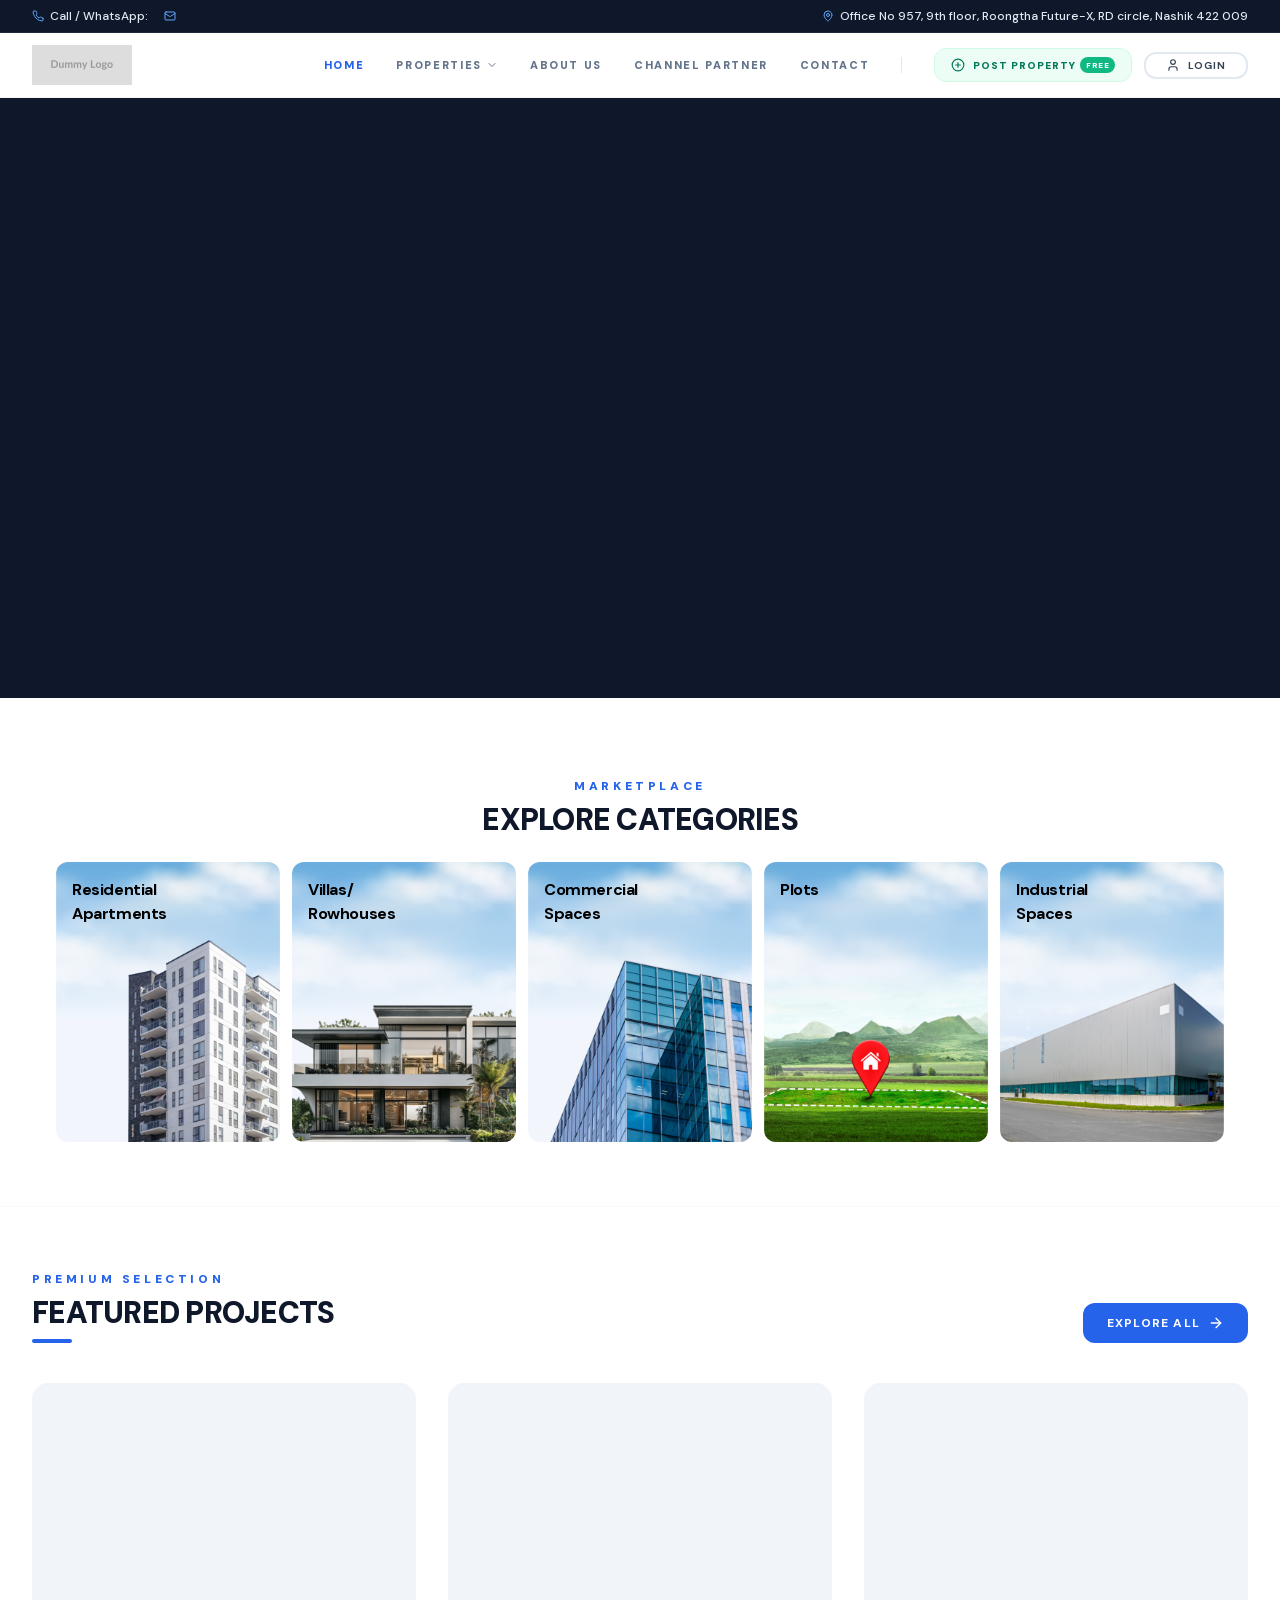
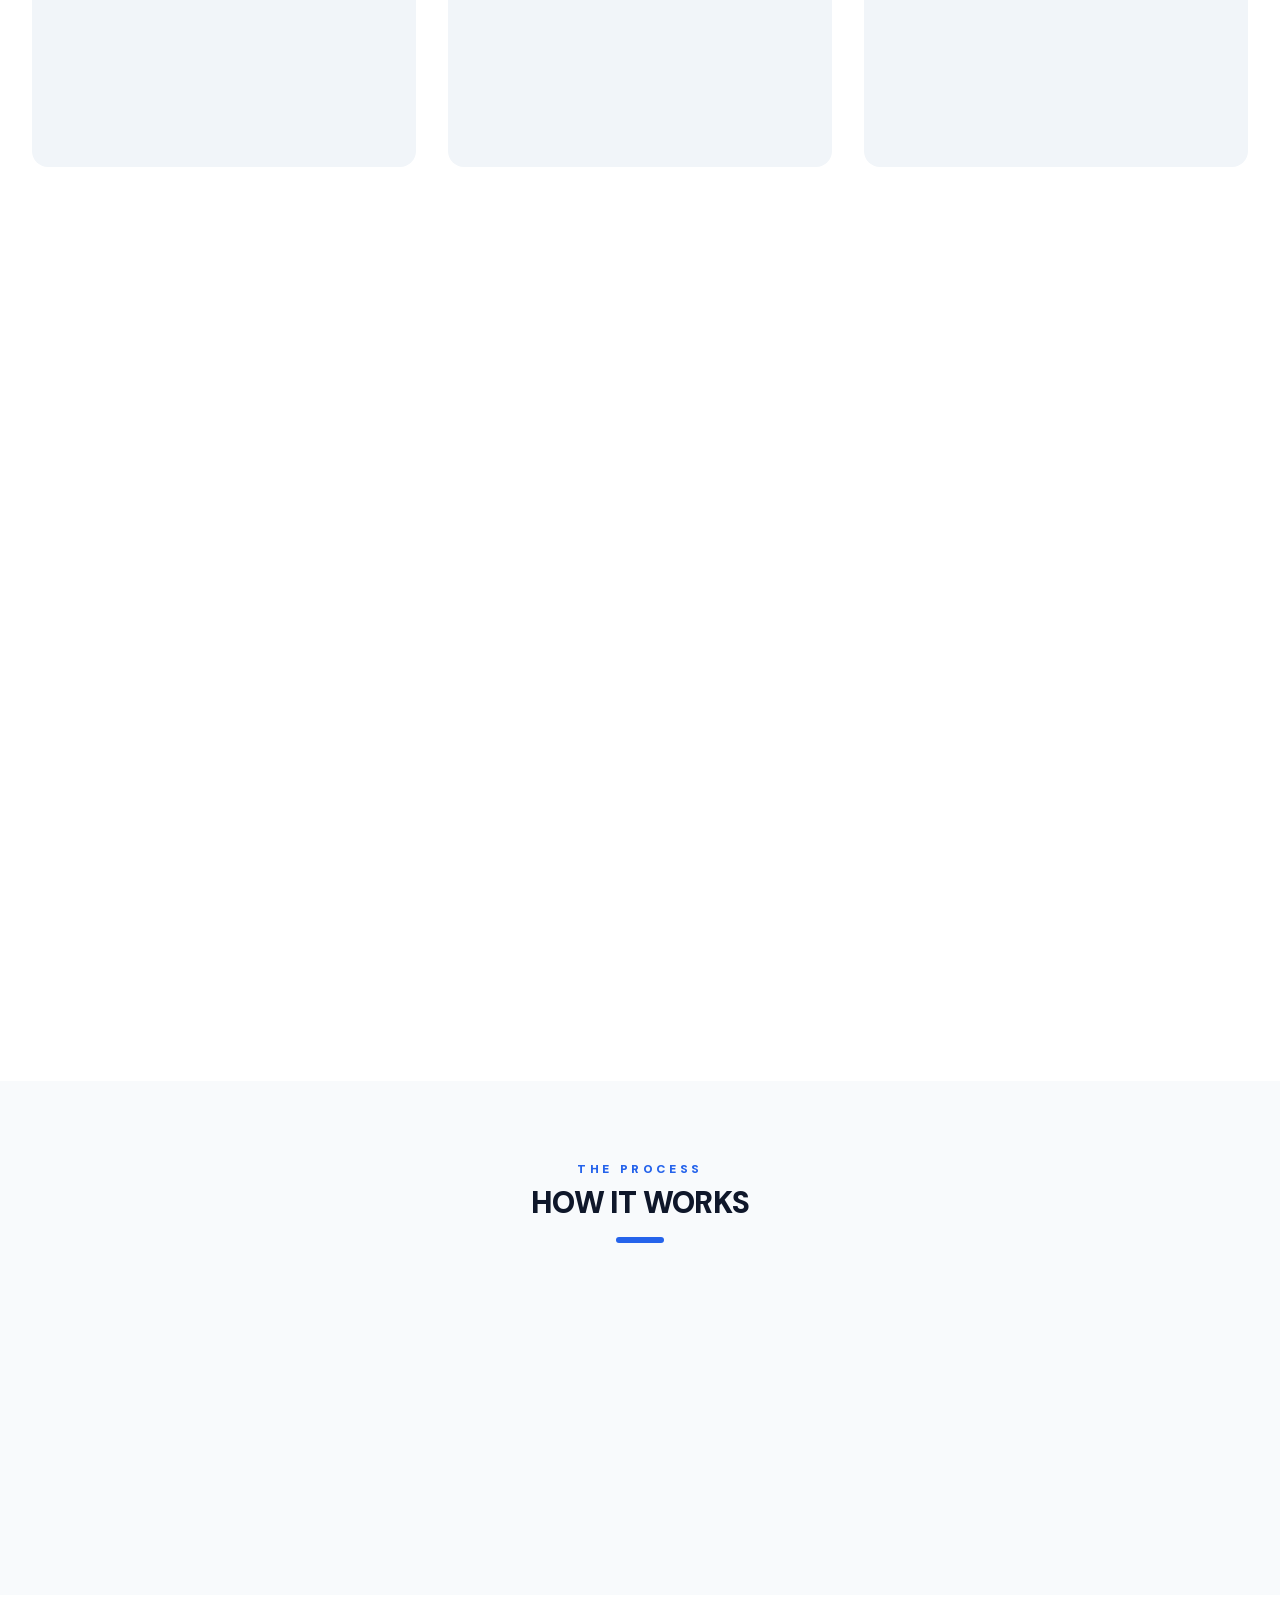
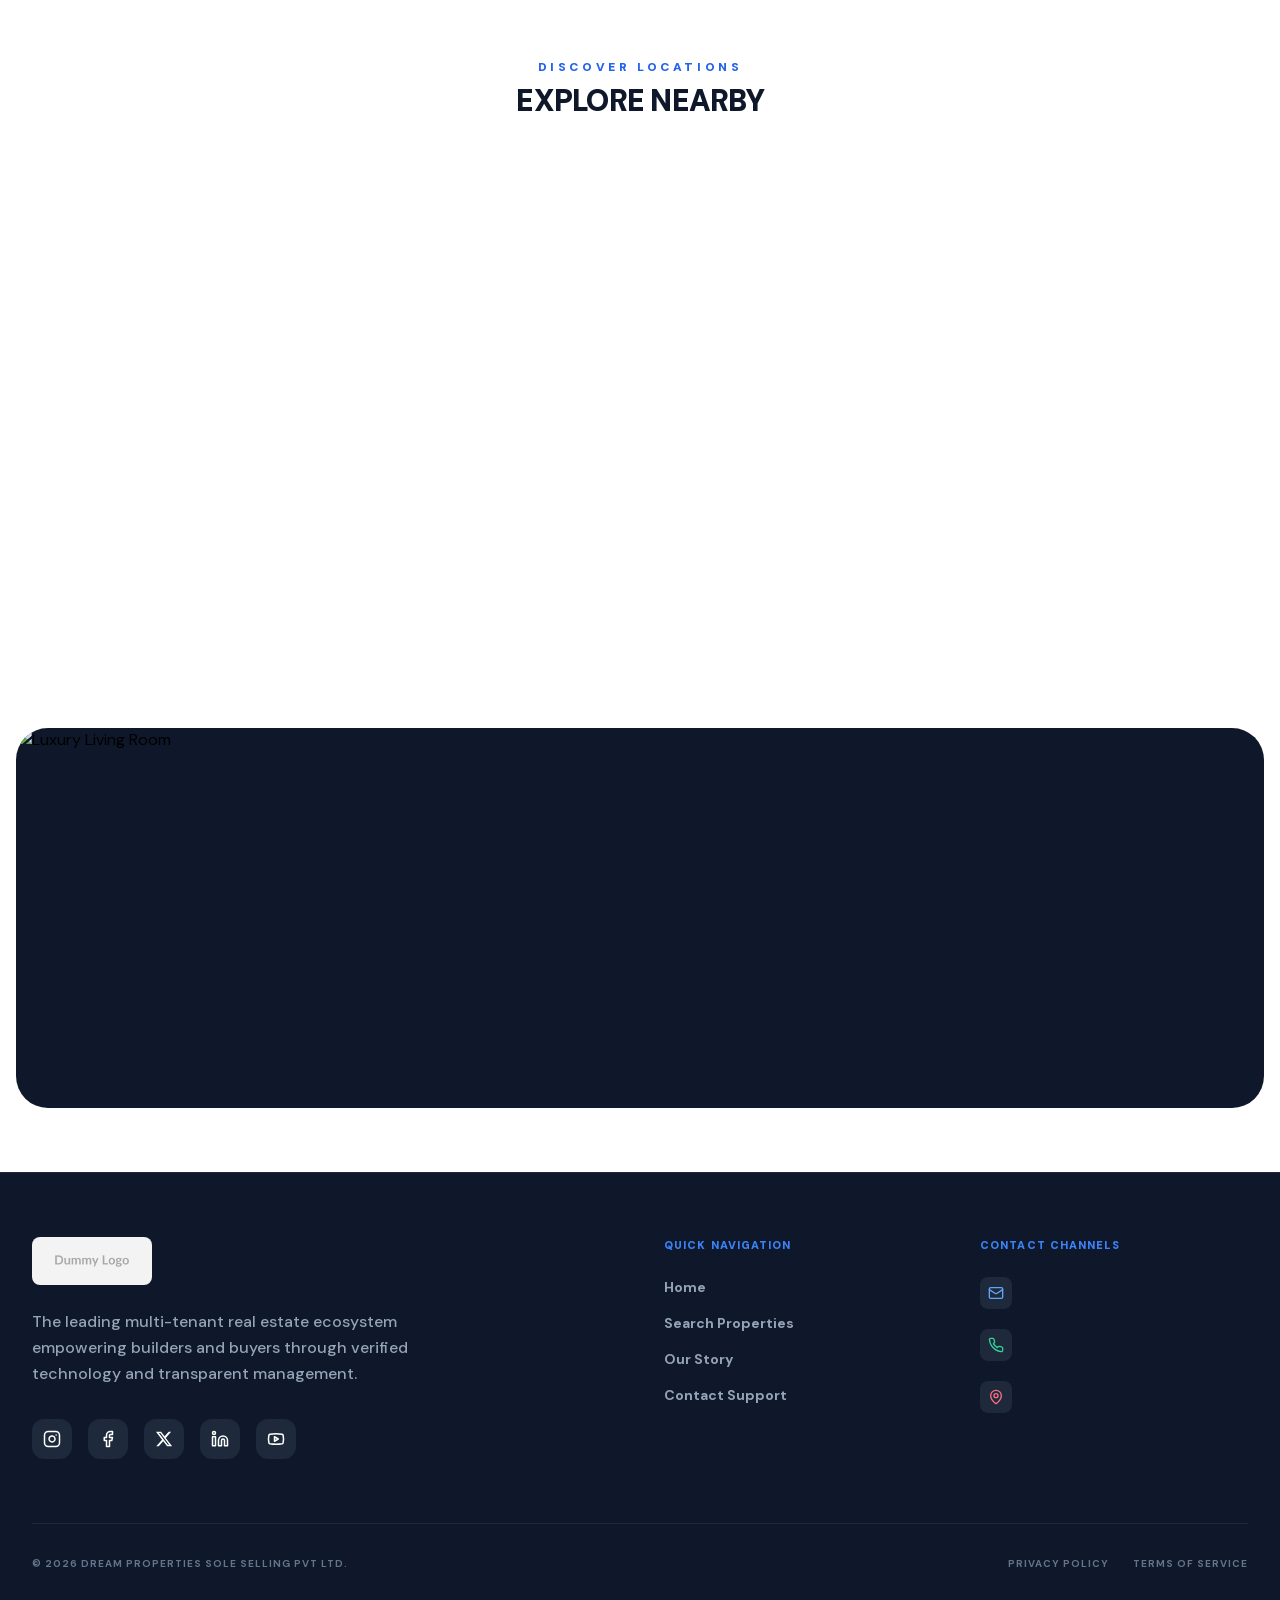
==== index.html @ 10f5254a "Remove logo and contact details" ====
<!DOCTYPE html><!--sRvN5_b6cmVcI7KVfNKY8--><html lang="en" class="dm_sans_58c9a089-module__5lJq1a__variable">
<!-- Mirrored from www.dreampropertiesnashik.com/ by HTTrack Website Copier/3.x [XR&CO'2014], Sun, 12 Jul 2026 17:24:05 GMT -->
<!-- Added by HTTrack --><meta http-equiv="content-type" content="text/html;charset=utf-8" /><!-- /Added by HTTrack -->
<head><meta charSet="utf-8"/><meta name="viewport" content="width=device-width, initial-scale=1"/><link rel="preload" href="_next/static/media/5c285b27cdda1fe8-s.p.a62025f2.woff2" as="font" crossorigin="" type="font/woff2"/><link rel="preload" as="image" href="assets/dp-logo.png"/><link rel="preload" as="image" href="_next/static/media/hero-1.ab53f532.png"/><link rel="preload" as="image" href="_next/static/media/mobile-hero1.33178359.png"/><link rel="preload" as="image" href="assets/categories/flats.png"/><link rel="preload" as="image" href="assets/categories/villa.png"/><link rel="preload" as="image" href="assets/categories/commercial.png"/><link rel="preload" as="image" href="assets/categories/plots.png"/><link rel="preload" as="image" href="assets/categories/industrial.png"/><link rel="preload" as="image" href="assets/home-page/about-2.png"/><link rel="preload" as="image" href="assets/home-page/about.png"/><link rel="stylesheet" href="_next/static/chunks/83d51f0e08433aba.css" data-precedence="next"/><link rel="preload" as="script" fetchPriority="low" href="_next/static/chunks/d59f830a2b8e768c.js"/><script src="_next/static/chunks/e02f1b4c875ee7c6.js" async=""></script><script src="_next/static/chunks/917d707b32a237c6.js" async=""></script><script src="_next/static/chunks/32450a79b68b193b.js" async=""></script><script src="_next/static/chunks/6744585811896b83.js" async=""></script><script src="_next/static/chunks/turbopack-79a39d065da34d19.js" async=""></script><script src="_next/static/chunks/f23bf147999ee238.js" async=""></script><script src="_next/static/chunks/ff1a16fafef87110.js" async=""></script><script src="_next/static/chunks/a2dfb6fc5208ab9b.js" async=""></script><script src="_next/static/chunks/9f7118e270176b46.js" async=""></script><script src="_next/static/chunks/d4b75ad9478baf95.js" async=""></script><script src="_next/static/chunks/aeee7aa87164bc9e.js" async=""></script><script src="_next/static/chunks/d9e7583b18259b65.js" async=""></script><script src="_next/static/chunks/48e2d02f82d4901f.js" async=""></script><script src="_next/static/chunks/47d3edec489e7e45.js" async=""></script><link rel="preload" as="image" href="assets/home-page/about-3.png"/><link rel="preload" as="image" href="assets/nearby/trimbak.png"/><link rel="preload" as="image" href="assets/nearby/sula.webp"/><link rel="preload" as="image" href="assets/nearby/panchvati.jpg"/><link rel="preload" as="image" href="assets/nearby/pandavleni.jpg"/><link rel="preload" as="image" href="assets/nearby/samptshrungi.png"/><link rel="preload" as="image" href="assets/nearby/someshwar.jpg"/><link rel="preload" as="image" href="assets/nearby/harihar.jpg"/><link rel="preload" as="image" href="assets/nearby/muktidham.jpg"/><link rel="preload" as="image" href="assets/nearby/bird.webp"/><link rel="preload" as="image" href="https://images.unsplash.com/photo-1600585154340-be6161a56a0c?auto=format&amp;fit=crop&amp;q=80&amp;w=1200"/><meta name="next-size-adjust" content=""/><title>Dream Properties - Nashik Premier Real Estate Hub</title><meta name="description" content="Nashik Premier Multi-Tenant Real Estate Hub connecting you with verified premium developments"/><link rel="manifest" href="manifest.json"/><link rel="icon" href="favicon.ico"/><link rel="icon" href="favicon-16x16.png" sizes="16x16" type="image/png"/><link rel="icon" href="favicon-32x32.png" sizes="32x32" type="image/png"/><link rel="apple-touch-icon" href="apple-touch-icon.png" sizes="180x180" type="image/png"/><script src="_next/static/chunks/a6dad97d9634a72d.js" noModule=""></script></head><body class="dm_sans_58c9a089-module__5lJq1a__className"><div hidden=""><!--$--><!--/$--></div><div class="flex flex-col min-h-screen pb-16 md:pb-0"><div class="hidden md:block bg-slate-900 text-slate-200 py-2 border-b border-slate-800 relative z-[40]"><div class="max-w-7xl mx-auto px-4 sm:px-6 lg:px-8 flex flex-col md:flex-row justify-between items-center gap-2 text-[10px] sm:text-xs font-medium"><div class="flex items-center gap-4"><a href="tel:+919881159245" class="flex items-center gap-1.5 hover:text-white transition-colors"><svg xmlns="http://www.w3.org/2000/svg" width="12" height="12" viewBox="0 0 24 24" fill="none" stroke="currentColor" stroke-width="2" stroke-linecap="round" stroke-linejoin="round" class="lucide lucide-phone text-blue-400"><path d="M22 16.92v3a2 2 0 0 1-2.18 2 19.79 19.79 0 0 1-8.63-3.07 19.5 19.5 0 0 1-6-6 19.79 19.79 0 0 1-3.07-8.67A2 2 0 0 1 4.11 2h3a2 2 0 0 1 2 1.72 12.84 12.84 0 0 0 .7 2.81 2 2 0 0 1-.45 2.11L8.09 9.91a16 16 0 0 0 6 6l1.27-1.27a2 2 0 0 1 2.11-.45 12.84 12.84 0 0 0 2.81.7A2 2 0 0 1 22 16.92z"></path></svg><span>Call / WhatsApp: </span></a><a href="mailto:" class="flex items-center gap-1.5 hover:text-white transition-colors"><svg xmlns="http://www.w3.org/2000/svg" width="12" height="12" viewBox="0 0 24 24" fill="none" stroke="currentColor" stroke-width="2" stroke-linecap="round" stroke-linejoin="round" class="lucide lucide-mail text-blue-400"><rect width="20" height="16" x="2" y="4" rx="2"></rect><path d="m22 7-8.97 5.7a1.94 1.94 0 0 1-2.06 0L2 7"></path></svg><span class="hidden sm:inline"></span></a></div><div class="flex items-center gap-1.5 text-center md:text-right"><svg xmlns="http://www.w3.org/2000/svg" width="12" height="12" viewBox="0 0 24 24" fill="none" stroke="currentColor" stroke-width="2" stroke-linecap="round" stroke-linejoin="round" class="lucide lucide-map-pin text-blue-400 shrink-0"><path d="M20 10c0 4.993-5.539 10.193-7.399 11.799a1 1 0 0 1-1.202 0C9.539 20.193 4 14.993 4 10a8 8 0 0 1 16 0"></path><circle cx="12" cy="10" r="3"></circle></svg><span class="line-clamp-1 md:line-clamp-none">Office No 957, 9th floor, Roongtha Future-X, RD circle, Nashik 422 009</span></div></div></div><nav class="bg-white border-b border-gray-100 sticky top-0 transition-all duration-300 z-[50] backdrop-blur-md bg-white/95"><div class="max-w-7xl mx-auto px-4 sm:px-6 lg:px-8"><div class="flex justify-between items-center h-16"><a class="flex items-center" href="index.html"><img src="assets/dp-logo.png" alt="Dream Properties Logo" class="h-10 w-auto object-contain"/></a><div class="hidden md:flex items-center space-x-8"><a class="text-[11px] font-black uppercase tracking-[0.15em] transition-colors text-blue-600" href="index.html">Home</a><div class="relative"><button class="flex items-center gap-1 text-[11px] font-black uppercase tracking-[0.15em] transition-colors text-slate-500 hover:text-blue-600">Properties<svg xmlns="http://www.w3.org/2000/svg" width="12" height="12" viewBox="0 0 24 24" fill="none" stroke="currentColor" stroke-width="2" stroke-linecap="round" stroke-linejoin="round" class="lucide lucide-chevron-down transition-transform duration-200"><path d="m6 9 6 6 6-6"></path></svg></button></div><a class="text-[11px] font-black uppercase tracking-[0.15em] transition-colors text-slate-500 hover:text-blue-600" href="about.html">About Us</a><a class="text-[11px] font-black uppercase tracking-[0.15em] transition-colors text-slate-500 hover:text-blue-600" href="partner-register.html">Channel Partner</a><a class="text-[11px] font-black uppercase tracking-[0.15em] transition-colors text-slate-500 hover:text-blue-600" href="contact.html">Contact</a><div class="h-4 w-px bg-gray-200"></div><div class="flex items-center gap-3"><a class="flex items-center gap-2 px-4 py-2 text-[10px] font-black uppercase tracking-widest text-emerald-700 bg-emerald-50 border border-emerald-100 rounded-xl hover:bg-emerald-100 hover:border-emerald-200 hover:text-emerald-800 transition-all" href="login.html"><svg xmlns="http://www.w3.org/2000/svg" width="14" height="14" viewBox="0 0 24 24" fill="none" stroke="currentColor" stroke-width="2" stroke-linecap="round" stroke-linejoin="round" class="lucide lucide-circle-plus"><circle cx="12" cy="12" r="10"></circle><path d="M8 12h8"></path><path d="M12 8v8"></path></svg><span class="flex items-center gap-1">Post Property<span class="relative overflow-hidden bg-emerald-500 text-white text-[8px] font-black px-1.5 py-0.5 rounded-full uppercase tracking-wider">FREE<span class="absolute inset-0 -translate-x-full animate-[shimmer_2s_infinite] bg-gradient-to-r from-transparent via-white/40 to-transparent"></span></span></span></a><button class="inline-flex items-center justify-center rounded-xl font-bold transition-all focus:outline-none disabled:opacity-50 disabled:cursor-not-allowed uppercase tracking-widest text-[10px] border-2 border-slate-200 bg-transparent hover:border-blue-600 hover:text-blue-600 text-slate-700 px-3 py-1 font-black text-[10px] uppercase tracking-widest px-5 border-slate-200 hover:border-blue-600 hover:text-blue-600 flex items-center gap-2 rounded-xl"><svg xmlns="http://www.w3.org/2000/svg" width="14" height="14" viewBox="0 0 24 24" fill="none" stroke="currentColor" stroke-width="2" stroke-linecap="round" stroke-linejoin="round" class="lucide lucide-user"><path d="M19 21v-2a4 4 0 0 0-4-4H9a4 4 0 0 0-4 4v2"></path><circle cx="12" cy="7" r="4"></circle></svg>Login</button></div></div><button class="md:hidden p-1.5 text-gray-900 hover:bg-gray-50 rounded-lg transition-all" aria-label="Toggle Menu"><svg xmlns="http://www.w3.org/2000/svg" width="24" height="24" viewBox="0 0 24 24" fill="none" stroke="currentColor" stroke-width="2" stroke-linecap="round" stroke-linejoin="round" class="lucide lucide-menu"><line x1="4" x2="20" y1="12" y2="12"></line><line x1="4" x2="20" y1="6" y2="6"></line><line x1="4" x2="20" y1="18" y2="18"></line></svg></button></div></div></nav><main class="flex-1"><div class="flex flex-col min-h-screen"><section class="relative flex flex-col md:block mb-0 md:mb-8 md:h-[600px]"><div class="relative w-full h-[60vh] md:absolute md:inset-0 md:h-full z-0 bg-slate-900 overflow-hidden"><div class="hidden md:block w-full h-full"><img src="_next/static/media/hero-1.ab53f532.png" class="absolute inset-0 w-full h-full object-cover" alt="Luxury Real Estate Background" style="opacity:0"/></div><div class="block md:hidden w-full h-full"><img src="_next/static/media/mobile-hero1.33178359.png" class="absolute inset-0 w-full h-full object-cover" alt="Luxury Real Estate Background" style="opacity:0"/></div></div><div class="relative z-10 w-full mt-4 md:mt-0 md:absolute md:bottom-0 md:translate-y-12"><div class="relative z-20 px-4 mt-0 md:-mt-20 pb-0 md:pb-16"><div class="max-w-5xl mx-auto" style="opacity:0;transform:translateY(30px)"><div class="bg-white rounded-2xl md:rounded-3xl shadow-none md:shadow-xl md:shadow-slate-900/10 border border-slate-200/70 relative"><div class="relative flex items-center justify-between border-b border-slate-100 overflow-hidden rounded-t-2xl md:rounded-t-3xl"><div class="flex items-center overflow-x-auto no-scrollbar"><button class="relative px-5 md:px-8 py-2.5 md:py-3 text-[9px] md:text-[11px] font-bold uppercase tracking-wide transition-all whitespace-nowrap text-blue-600"><span class="relative z-10">Buy</span><div class="absolute bottom-0 left-0 right-0 h-0.5 bg-gradient-to-r from-blue-500 via-blue-600 to-blue-500"></div><div class="absolute inset-0 bg-blue-50/40"></div></button><button class="relative px-5 md:px-8 py-2.5 md:py-3 text-[9px] md:text-[11px] font-bold uppercase tracking-wide transition-all whitespace-nowrap text-slate-500 hover:text-slate-900"><span class="relative z-10">Rent</span></button><button class="relative px-5 md:px-8 py-2.5 md:py-3 text-[9px] md:text-[11px] font-bold uppercase tracking-wide transition-all whitespace-nowrap text-slate-500 hover:text-slate-900"><span class="relative z-10">Lease</span></button></div><a class="hidden md:flex items-center gap-2 px-4 py-3 text-[10px] font-bold uppercase tracking-wide text-slate-700 hover:text-emerald-600 transition-all border-l border-slate-100 group relative z-10" href="login.html"><svg xmlns="http://www.w3.org/2000/svg" width="14" height="14" viewBox="0 0 24 24" fill="none" stroke="currentColor" stroke-width="2" stroke-linecap="round" stroke-linejoin="round" class="lucide lucide-circle-plus group-hover:rotate-90 transition-transform duration-300"><circle cx="12" cy="12" r="10"></circle><path d="M8 12h8"></path><path d="M12 8v8"></path></svg><span>Post Property</span><span class="relative overflow-hidden bg-gradient-to-r from-emerald-500 to-emerald-600 text-white text-[8px] font-bold px-2 py-0.5 rounded-full uppercase tracking-wide shadow-sm">FREE<span class="absolute inset-0 -translate-x-full animate-[shimmer_2s_infinite] bg-gradient-to-r from-transparent via-white/40 to-transparent"></span></span></a></div><div class="relative p-4 md:p-5"><div class="flex flex-col md:flex-row gap-3 items-stretch md:items-center"><div class="flex gap-2 md:hidden"><div class="w-[120px] relative z-[9999]"><div class="flex flex-col gap-1 w-full "><div class="relative"><button type="button" class="w-full flex items-center justify-between bg-white border rounded-xl font-bold text-slate-700 focus:outline-none transition-all px-3 py-1 text-[9px] border-slate-200"><div class="flex items-center overflow-hidden"><span class="truncate">All Residential</span></div><svg xmlns="http://www.w3.org/2000/svg" width="10" height="10" viewBox="0 0 24 24" fill="none" stroke="currentColor" stroke-width="2" stroke-linecap="round" stroke-linejoin="round" class="lucide lucide-chevron-down ml-2 text-slate-400 transition-transform flex-shrink-0"><path d="m6 9 6 6 6-6"></path></svg></button></div></div></div><div class="flex-1 relative"><div class="flex flex-col gap-1 w-full"><div class="relative"><div class="absolute left-3 top-1/2 -translate-y-1/2 text-slate-400 pointer-events-none "><svg xmlns="http://www.w3.org/2000/svg" width="14" height="14" viewBox="0 0 24 24" fill="none" stroke="currentColor" stroke-width="2" stroke-linecap="round" stroke-linejoin="round" class="lucide lucide-search"><circle cx="11" cy="11" r="8"></circle><path d="m21 21-4.3-4.3"></path></svg></div><input class="rounded-xl border bg-white transition-all focus:border-blue-500 outline-none disabled:bg-slate-50 font-medium w-full px-3.5 py-2 text-[13px] pl-10  border-slate-200 py-1 text-[9px]" placeholder="Search..." value=""/></div></div></div></div><div class="hidden md:flex md:w-[180px] relative z-[9999]"><div class="flex flex-col gap-1 w-full "><div class="relative"><button type="button" class="w-full flex items-center justify-between bg-white border rounded-xl font-bold text-slate-700 focus:outline-none transition-all px-3.5 py-2 text-[13px] border-slate-200"><div class="flex items-center overflow-hidden"><span class="truncate">All Residential</span></div><svg xmlns="http://www.w3.org/2000/svg" width="14" height="14" viewBox="0 0 24 24" fill="none" stroke="currentColor" stroke-width="2" stroke-linecap="round" stroke-linejoin="round" class="lucide lucide-chevron-down ml-2 text-slate-400 transition-transform flex-shrink-0"><path d="m6 9 6 6 6-6"></path></svg></button></div></div></div><div class="hidden md:flex flex-1 relative"><div class="flex flex-col gap-1 w-full"><div class="relative"><div class="absolute left-3 top-1/2 -translate-y-1/2 text-slate-400 pointer-events-none "><svg xmlns="http://www.w3.org/2000/svg" width="16" height="16" viewBox="0 0 24 24" fill="none" stroke="currentColor" stroke-width="2" stroke-linecap="round" stroke-linejoin="round" class="lucide lucide-search"><circle cx="11" cy="11" r="8"></circle><path d="m21 21-4.3-4.3"></path></svg></div><input class="rounded-xl border bg-white transition-all focus:border-blue-500 outline-none disabled:bg-slate-50 font-medium w-full px-3.5 py-2 text-[13px] pl-10  border-slate-200 " placeholder="Search &quot;Flats in Nashik Road&quot;" value=""/></div></div></div><button class="inline-flex items-center justify-center rounded-xl font-bold transition-all focus:outline-none disabled:opacity-50 disabled:cursor-not-allowed uppercase tracking-widest text-[10px] bg-blue-600 text-white hover:bg-blue-700 px-6 py-2.5 text-[10px] hidden md:flex md:w-auto">Search</button></div><div class="flex md:hidden gap-2 mt-3"><button class="inline-flex items-center justify-center rounded-xl font-bold transition-all focus:outline-none disabled:opacity-50 disabled:cursor-not-allowed uppercase tracking-widest text-[10px] bg-blue-600 text-white hover:bg-blue-700 px-4 py-2 flex-1 text-[10px]">Search</button><a class="flex flex-1 items-center justify-center gap-1.5 px-3 py-2 text-[9px] font-bold uppercase tracking-wide text-slate-700 hover:text-emerald-600 transition-all border border-slate-200 rounded-lg group bg-white shadow-sm whitespace-nowrap" href="login.html"><svg xmlns="http://www.w3.org/2000/svg" width="14" height="14" viewBox="0 0 24 24" fill="none" stroke="currentColor" stroke-width="2" stroke-linecap="round" stroke-linejoin="round" class="lucide lucide-circle-plus group-hover:rotate-90 transition-transform duration-300"><circle cx="12" cy="12" r="10"></circle><path d="M8 12h8"></path><path d="M12 8v8"></path></svg><span>Post</span><span class="relative overflow-hidden bg-gradient-to-r from-emerald-500 to-emerald-600 text-white text-[8px] font-bold px-2 py-0.5 rounded-full uppercase tracking-wide shadow-sm">FREE<span class="absolute inset-0 -translate-x-full animate-[shimmer_2s_infinite] bg-gradient-to-r from-transparent via-white/40 to-transparent"></span></span></a></div></div></div></div></div></div></section><section class="pt-4 pb-8 md:py-12 bg-white overflow-hidden relative border-b border-slate-50"><div class="max-w-7xl mx-auto px-4 md:px-8 mb-6 text-center"><span class="text-blue-600 font-black text-[10px] md:text-xs uppercase tracking-[0.3em] mb-2 block">Marketplace</span><h2 class="text-2xl md:text-3xl font-black text-slate-900 tracking-tight leading-tight uppercase">Explore Categories</h2></div><div class="relative max-w-7xl mx-auto px-6 md:px-14"><div class="flex gap-3 overflow-x-auto whitespace-nowrap scroll-smooth snap-x snap-mandatory pb-4" style="scrollbar-width:none;-ms-overflow-style:none"><div class="relative flex-shrink-0 w-[calc((100%-16px)/3)] md:w-[calc((100%-48px)/5)] aspect-[4/5] rounded-xl overflow-hidden cursor-pointer group snap-start"><img src="assets/categories/flats.png" alt="Residential
Apartments" class="absolute inset-0 w-full h-full object-cover transition-transform duration-700 group-hover:scale-105"/><div class="absolute inset-0 p-3 md:p-4 flex items-start justify-start"><h3 class="text-black font-bold text-xs md:text-base tracking-tight capitalize leading-none whitespace-pre-line">Residential
Apartments</h3></div></div><div class="relative flex-shrink-0 w-[calc((100%-16px)/3)] md:w-[calc((100%-48px)/5)] aspect-[4/5] rounded-xl overflow-hidden cursor-pointer group snap-start"><img src="assets/categories/villa.png" alt="Villas/
Rowhouses" class="absolute inset-0 w-full h-full object-cover transition-transform duration-700 group-hover:scale-105"/><div class="absolute inset-0 p-3 md:p-4 flex items-start justify-start"><h3 class="text-black font-bold text-xs md:text-base tracking-tight capitalize leading-none whitespace-pre-line">Villas/
Rowhouses</h3></div></div><div class="relative flex-shrink-0 w-[calc((100%-16px)/3)] md:w-[calc((100%-48px)/5)] aspect-[4/5] rounded-xl overflow-hidden cursor-pointer group snap-start"><img src="assets/categories/commercial.png" alt="Commercial
Spaces" class="absolute inset-0 w-full h-full object-cover transition-transform duration-700 group-hover:scale-105"/><div class="absolute inset-0 p-3 md:p-4 flex items-start justify-start"><h3 class="text-black font-bold text-xs md:text-base tracking-tight capitalize leading-none whitespace-pre-line">Commercial
Spaces</h3></div></div><div class="relative flex-shrink-0 w-[calc((100%-16px)/3)] md:w-[calc((100%-48px)/5)] aspect-[4/5] rounded-xl overflow-hidden cursor-pointer group snap-start"><img src="assets/categories/plots.png" alt="Plots" class="absolute inset-0 w-full h-full object-cover transition-transform duration-700 group-hover:scale-105"/><div class="absolute inset-0 p-3 md:p-4 flex items-start justify-start"><h3 class="text-black font-bold text-xs md:text-base tracking-tight capitalize leading-none whitespace-pre-line">Plots</h3></div></div><div class="relative flex-shrink-0 w-[calc((100%-16px)/3)] md:w-[calc((100%-48px)/5)] aspect-[4/5] rounded-xl overflow-hidden cursor-pointer group snap-start"><img src="assets/categories/industrial.png" alt="Industrial
Spaces" class="absolute inset-0 w-full h-full object-cover transition-transform duration-700 group-hover:scale-105"/><div class="absolute inset-0 p-3 md:p-4 flex items-start justify-start"><h3 class="text-black font-bold text-xs md:text-base tracking-tight capitalize leading-none whitespace-pre-line">Industrial
Spaces</h3></div></div></div></div></section><div class="bg-slate-50"><section class="py-16 bg-white px-4 md:px-8"><div class="max-w-7xl mx-auto"><div class="flex flex-row justify-between items-center md:items-end mb-10 gap-4"><div><span class="text-blue-600 font-black text-[10px] md:text-xs uppercase tracking-[0.3em] mb-2 block">Premium Selection</span><h2 class="text-xl md:text-3xl font-black text-slate-900 tracking-tight leading-tight uppercase">Featured Projects</h2><div class="w-10 h-1 bg-blue-600 mt-2 rounded-full"></div></div><button class="inline-flex items-center justify-center rounded-xl font-bold transition-all focus:outline-none disabled:opacity-50 disabled:cursor-not-allowed uppercase tracking-widest text-[10px] bg-blue-600 text-white hover:bg-blue-700 px-4 py-2 group flex items-center gap-1 md:gap-2 px-3 py-2 md:px-6 md:py-3 rounded-xl font-bold text-[10px] md:text-xs shadow-none transition-all duration-300 shrink-0">Explore All<svg xmlns="http://www.w3.org/2000/svg" width="14" height="14" viewBox="0 0 24 24" fill="none" stroke="currentColor" stroke-width="2" stroke-linecap="round" stroke-linejoin="round" class="lucide lucide-arrow-right md:w-4 md:h-4 group-hover:translate-x-1 transition-transform"><path d="M5 12h14"></path><path d="m12 5 7 7-7 7"></path></svg></button></div><div class="grid grid-cols-1 md:grid-cols-2 lg:grid-cols-3 gap-6 md:gap-8"><div class="h-96 bg-slate-100 rounded-2xl animate-pulse"></div><div class="h-96 bg-slate-100 rounded-2xl animate-pulse"></div><div class="h-96 bg-slate-100 rounded-2xl animate-pulse"></div></div></div></section></div><section class="py-12 md:py-16 bg-white overflow-hidden"><div class="max-w-7xl mx-auto px-4 md:px-8"><div class="grid grid-cols-1 lg:grid-cols-2 gap-12 items-center mb-12 md:mb-16"><div class="flex flex-col" style="opacity:0;transform:translateX(-20px)"><span class="flex items-center gap-2 text-blue-600 font-black text-[10px] md:text-xs uppercase tracking-[0.3em] mb-4"><span class="w-1.5 h-1.5 bg-blue-600 rounded-full"></span> ABOUT US</span><h2 class="text-2xl md:text-3xl font-black text-slate-900 leading-tight mb-6 uppercase tracking-tight">Why choose us for all your <br/><span class="text-blue-600">real estate needs</span></h2><div class="space-y-4 mb-8"><p class="text-slate-600 text-sm md:text-base font-medium leading-relaxed">After years of dedicated service in the Nashik real estate market, Dream Properties has now expanded to offer an integrated multi-tenant platform for premium residential and commercial spaces.</p><p class="text-slate-600 text-sm md:text-base font-medium leading-relaxed">We are equipped with state-of-the-art verification systems and high-end property management tools, ensuring safe, transparent, and reliable results for every buyer.</p></div><div class="space-y-3 mb-8"><div class="flex items-center gap-3"><div class="flex-shrink-0 w-5 h-5 rounded-full border-2 border-blue-600 flex items-center justify-center"><svg xmlns="http://www.w3.org/2000/svg" width="12" height="12" viewBox="0 0 24 24" fill="none" stroke="currentColor" stroke-width="2" stroke-linecap="round" stroke-linejoin="round" class="lucide lucide-check text-blue-600 stroke-[3]"><path d="M20 6 9 17l-5-5"></path></svg></div><span class="text-slate-800 font-bold text-sm">Unparalleled Expertise in Nashik Market</span></div><div class="flex items-center gap-3"><div class="flex-shrink-0 w-5 h-5 rounded-full border-2 border-blue-600 flex items-center justify-center"><svg xmlns="http://www.w3.org/2000/svg" width="12" height="12" viewBox="0 0 24 24" fill="none" stroke="currentColor" stroke-width="2" stroke-linecap="round" stroke-linejoin="round" class="lucide lucide-check text-blue-600 stroke-[3]"><path d="M20 6 9 17l-5-5"></path></svg></div><span class="text-slate-800 font-bold text-sm">Direct Access to RERA Verified Developers</span></div><div class="flex items-center gap-3"><div class="flex-shrink-0 w-5 h-5 rounded-full border-2 border-blue-600 flex items-center justify-center"><svg xmlns="http://www.w3.org/2000/svg" width="12" height="12" viewBox="0 0 24 24" fill="none" stroke="currentColor" stroke-width="2" stroke-linecap="round" stroke-linejoin="round" class="lucide lucide-check text-blue-600 stroke-[3]"><path d="M20 6 9 17l-5-5"></path></svg></div><span class="text-slate-800 font-bold text-sm">End-to-End Legal &amp; Documentation Support</span></div></div><div><a href="about.html"><button class="inline-flex items-center justify-center rounded-xl font-bold transition-all focus:outline-none disabled:opacity-50 disabled:cursor-not-allowed uppercase tracking-widest text-[10px] bg-blue-600 text-white hover:bg-blue-700 px-4 py-2 bg-blue-600 hover:bg-blue-700 text-white px-6 py-3 rounded-xl flex items-center gap-2 font-bold text-xs transition-all group shadow-none border-none uppercase tracking-widest">Explore More <svg xmlns="http://www.w3.org/2000/svg" width="16" height="16" viewBox="0 0 24 24" fill="none" stroke="currentColor" stroke-width="2" stroke-linecap="round" stroke-linejoin="round" class="lucide lucide-arrow-right group-hover:translate-x-1 transition-transform"><path d="M5 12h14"></path><path d="m12 5 7 7-7 7"></path></svg></button></a></div></div><div class="relative" style="opacity:0;transform:scale(0.98)"><div class="rounded-[40px_40px_0px_40px] overflow-hidden shadow-xl border border-slate-100"><img src="assets/home-page/about-2.png" alt="Modern Architecture" class="w-full h-[340px] md:h-[400px] object-cover"/></div><div class="absolute -bottom-4 -right-2 md:-right-4 w-1/2 max-w-[220px] bg-white p-1.5 rounded-[20px] shadow-lg border-2 border-white overflow-hidden" style="opacity:0;transform:translateY(20px)"><div class="flex gap-1 h-[120px] md:h-[140px]"><img src="assets/home-page/about.png" alt="Interior" class="w-1/2 h-full object-cover rounded-l-[16px]"/><img src="assets/home-page/about-3.png" alt="Interior 2" class="w-1/2 h-full object-cover rounded-r-[16px]"/></div></div></div></div><div class="grid grid-cols-1 md:grid-cols-3 gap-5"><div class="bg-[#f8f9fa] p-8 rounded-[1.5rem] border border-transparent hover:border-slate-200 transition-all duration-300" style="opacity:0;transform:translateY(15px)"><h3 class="text-3xl font-black text-slate-900 mb-2 tracking-tight">1,200+</h3><p class="text-base font-bold text-slate-800 mb-2">Properties Sold</p><p class="text-slate-500 text-xs md:text-sm font-medium leading-relaxed">Connecting buyers with dream homes and investment opportunities.</p></div><div class="bg-[#f8f9fa] p-8 rounded-[1.5rem] border border-transparent hover:border-slate-200 transition-all duration-300" style="opacity:0;transform:translateY(15px)"><h3 class="text-3xl font-black text-slate-900 mb-2 tracking-tight">95%</h3><p class="text-base font-bold text-slate-800 mb-2">Customer Satisfaction</p><p class="text-slate-500 text-xs md:text-sm font-medium leading-relaxed">Delivering exceptional service, ensuring client satisfaction every step.</p></div><div class="bg-[#f8f9fa] p-8 rounded-[1.5rem] border border-transparent hover:border-slate-200 transition-all duration-300" style="opacity:0;transform:translateY(15px)"><h3 class="text-3xl font-black text-slate-900 mb-2 tracking-tight">₹500M+</h3><p class="text-base font-bold text-slate-800 mb-2">in Transactions</p><p class="text-slate-500 text-xs md:text-sm font-medium leading-relaxed">Showcasing leadership in multi-crore real estate transactions across the region.</p></div></div></div></section><section class="py-10 md:py-20 bg-slate-50 overflow-hidden"><div class="max-w-7xl mx-auto px-4 md:px-8"><div class="text-center mb-12"><span class="text-blue-600 font-black text-[10px] md:text-xs uppercase tracking-[0.3em] mb-2 block">The Process</span><h2 class="text-2xl md:text-3xl font-black text-slate-900 tracking-tight uppercase">How It Works</h2><div class="w-12 h-1.5 bg-blue-600 mx-auto mt-4 rounded-full"></div></div><div class="hidden md:flex flex-row items-stretch gap-6"><div class="flex-1 flex relative" style="opacity:0;transform:translateY(10px)"><div class="bg-white border border-slate-200 rounded-3xl p-8 h-full shadow-sm hover:shadow-xl transition-all duration-500 group relative flex flex-col w-full z-10"><div class="w-12 h-12 rounded-2xl bg-blue-50 flex items-center justify-center mb-6 shrink-0"><svg xmlns="http://www.w3.org/2000/svg" width="18" height="18" viewBox="0 0 24 24" fill="none" stroke="currentColor" stroke-width="2" stroke-linecap="round" stroke-linejoin="round" class="lucide lucide-user-plus text-blue-600"><path d="M16 21v-2a4 4 0 0 0-4-4H6a4 4 0 0 0-4 4v2"></path><circle cx="9" cy="7" r="4"></circle><line x1="19" x2="19" y1="8" y2="14"></line><line x1="22" x2="16" y1="11" y2="11"></line></svg></div><h3 class="text-sm font-black text-slate-900 uppercase tracking-tight mb-3 group-hover:text-blue-600 transition-colors">Discover &amp; List</h3><p class="text-slate-500 text-[11px] font-bold leading-relaxed">Sign up to list your property or explore our exclusive, verified collection of premium flats and villas.</p></div><div class="hidden lg:flex absolute top-1/2 -right-[15px] -translate-y-1/2 z-20 pointer-events-none"><div class="bg-white p-2 rounded-full border border-slate-100 shadow-xl"><svg xmlns="http://www.w3.org/2000/svg" width="14" height="14" viewBox="0 0 24 24" fill="none" stroke="currentColor" stroke-width="2" stroke-linecap="round" stroke-linejoin="round" class="lucide lucide-chevron-right text-blue-500"><path d="m9 18 6-6-6-6"></path></svg></div></div></div><div class="flex-1 flex relative" style="opacity:0;transform:translateY(10px)"><div class="bg-white border border-slate-200 rounded-3xl p-8 h-full shadow-sm hover:shadow-xl transition-all duration-500 group relative flex flex-col w-full z-10"><div class="w-12 h-12 rounded-2xl bg-indigo-50 flex items-center justify-center mb-6 shrink-0"><svg xmlns="http://www.w3.org/2000/svg" width="18" height="18" viewBox="0 0 24 24" fill="none" stroke="currentColor" stroke-width="2" stroke-linecap="round" stroke-linejoin="round" class="lucide lucide-message-square text-indigo-600"><path d="M21 15a2 2 0 0 1-2 2H7l-4 4V5a2 2 0 0 1 2-2h14a2 2 0 0 1 2 2z"></path></svg></div><h3 class="text-sm font-black text-slate-900 uppercase tracking-tight mb-3 group-hover:text-blue-600 transition-colors">Connect &amp; Enquire</h3><p class="text-slate-500 text-[11px] font-bold leading-relaxed">Found the right property? Place an enquiry instantly and connect with our expert real estate advisors.</p></div><div class="hidden lg:flex absolute top-1/2 -right-[15px] -translate-y-1/2 z-20 pointer-events-none"><div class="bg-white p-2 rounded-full border border-slate-100 shadow-xl"><svg xmlns="http://www.w3.org/2000/svg" width="14" height="14" viewBox="0 0 24 24" fill="none" stroke="currentColor" stroke-width="2" stroke-linecap="round" stroke-linejoin="round" class="lucide lucide-chevron-right text-blue-500"><path d="m9 18 6-6-6-6"></path></svg></div></div></div><div class="flex-1 flex relative" style="opacity:0;transform:translateY(10px)"><div class="bg-white border border-slate-200 rounded-3xl p-8 h-full shadow-sm hover:shadow-xl transition-all duration-500 group relative flex flex-col w-full z-10"><div class="w-12 h-12 rounded-2xl bg-emerald-50 flex items-center justify-center mb-6 shrink-0"><svg xmlns="http://www.w3.org/2000/svg" width="18" height="18" viewBox="0 0 24 24" fill="none" stroke="currentColor" stroke-width="2" stroke-linecap="round" stroke-linejoin="round" class="lucide lucide-shield-check text-emerald-600"><path d="M20 13c0 5-3.5 7.5-7.66 8.95a1 1 0 0 1-.67-.01C7.5 20.5 4 18 4 13V6a1 1 0 0 1 1-1c2 0 4.5-1.2 6.24-2.72a1.17 1.17 0 0 1 1.52 0C14.51 3.81 17 5 19 5a1 1 0 0 1 1 1z"></path><path d="m9 12 2 2 4-4"></path></svg></div><h3 class="text-sm font-black text-slate-900 uppercase tracking-tight mb-3 group-hover:text-blue-600 transition-colors">Expert Management</h3><p class="text-slate-500 text-[11px] font-bold leading-relaxed">We manage everything: site visits, negotiations, legal documentation, and developer coordination.</p></div><div class="hidden lg:flex absolute top-1/2 -right-[15px] -translate-y-1/2 z-20 pointer-events-none"><div class="bg-white p-2 rounded-full border border-slate-100 shadow-xl"><svg xmlns="http://www.w3.org/2000/svg" width="14" height="14" viewBox="0 0 24 24" fill="none" stroke="currentColor" stroke-width="2" stroke-linecap="round" stroke-linejoin="round" class="lucide lucide-chevron-right text-blue-500"><path d="m9 18 6-6-6-6"></path></svg></div></div></div><div class="flex-1 flex relative" style="opacity:0;transform:translateY(10px)"><div class="bg-white border border-slate-200 rounded-3xl p-8 h-full shadow-sm hover:shadow-xl transition-all duration-500 group relative flex flex-col w-full z-10"><div class="w-12 h-12 rounded-2xl bg-amber-50 flex items-center justify-center mb-6 shrink-0"><svg xmlns="http://www.w3.org/2000/svg" width="18" height="18" viewBox="0 0 24 24" fill="none" stroke="currentColor" stroke-width="2" stroke-linecap="round" stroke-linejoin="round" class="lucide lucide-trophy text-amber-600"><path d="M6 9H4.5a2.5 2.5 0 0 1 0-5H6"></path><path d="M18 9h1.5a2.5 2.5 0 0 0 0-5H18"></path><path d="M4 22h16"></path><path d="M10 14.66V17c0 .55-.47.98-.97 1.21C7.85 18.75 7 20.24 7 22"></path><path d="M14 14.66V17c0 .55.47.98.97 1.21C16.15 18.75 17 20.24 17 22"></path><path d="M18 2H6v7a6 6 0 0 0 12 0V2Z"></path></svg></div><h3 class="text-sm font-black text-slate-900 uppercase tracking-tight mb-3 group-hover:text-blue-600 transition-colors">Deal Closed</h3><p class="text-slate-500 text-[11px] font-bold leading-relaxed">Enjoy a smooth, transparent handover. Your dream property is officially yours with zero stress.</p></div></div></div><div class="md:hidden bg-white border border-slate-200 rounded-[2rem] p-8 shadow-sm divide-y divide-slate-100" style="opacity:0;transform:translateY(15px)"><div class=" pb-8 relative"><div class="flex flex-col items-center text-center"><div class="w-12 h-12 rounded-2xl bg-blue-50 flex items-center justify-center mb-4 shrink-0 border border-white shadow-sm"><svg xmlns="http://www.w3.org/2000/svg" width="18" height="18" viewBox="0 0 24 24" fill="none" stroke="currentColor" stroke-width="2" stroke-linecap="round" stroke-linejoin="round" class="lucide lucide-user-plus text-blue-600"><path d="M16 21v-2a4 4 0 0 0-4-4H6a4 4 0 0 0-4 4v2"></path><circle cx="9" cy="7" r="4"></circle><line x1="19" x2="19" y1="8" y2="14"></line><line x1="22" x2="16" y1="11" y2="11"></line></svg></div><h3 class="text-[12px] font-black text-slate-900 uppercase tracking-tight mb-2">Discover &amp; List</h3><p class="text-slate-500 text-[10px] font-bold leading-relaxed max-w-[260px]">Sign up to list your property or explore our exclusive, verified collection of premium flats and villas.</p></div><div class="absolute -bottom-5 left-1/2 -translate-x-1/2 z-10"><div class="bg-white p-1.5 rounded-full border border-slate-100 shadow-md"><svg xmlns="http://www.w3.org/2000/svg" width="12" height="12" viewBox="0 0 24 24" fill="none" stroke="currentColor" stroke-width="2" stroke-linecap="round" stroke-linejoin="round" class="lucide lucide-chevron-down text-blue-500"><path d="m6 9 6 6 6-6"></path></svg></div></div></div><div class="pt-8 pb-8 relative"><div class="flex flex-col items-center text-center"><div class="w-12 h-12 rounded-2xl bg-indigo-50 flex items-center justify-center mb-4 shrink-0 border border-white shadow-sm"><svg xmlns="http://www.w3.org/2000/svg" width="18" height="18" viewBox="0 0 24 24" fill="none" stroke="currentColor" stroke-width="2" stroke-linecap="round" stroke-linejoin="round" class="lucide lucide-message-square text-indigo-600"><path d="M21 15a2 2 0 0 1-2 2H7l-4 4V5a2 2 0 0 1 2-2h14a2 2 0 0 1 2 2z"></path></svg></div><h3 class="text-[12px] font-black text-slate-900 uppercase tracking-tight mb-2">Connect &amp; Enquire</h3><p class="text-slate-500 text-[10px] font-bold leading-relaxed max-w-[260px]">Found the right property? Place an enquiry instantly and connect with our expert real estate advisors.</p></div><div class="absolute -bottom-5 left-1/2 -translate-x-1/2 z-10"><div class="bg-white p-1.5 rounded-full border border-slate-100 shadow-md"><svg xmlns="http://www.w3.org/2000/svg" width="12" height="12" viewBox="0 0 24 24" fill="none" stroke="currentColor" stroke-width="2" stroke-linecap="round" stroke-linejoin="round" class="lucide lucide-chevron-down text-blue-500"><path d="m6 9 6 6 6-6"></path></svg></div></div></div><div class="pt-8 pb-8 relative"><div class="flex flex-col items-center text-center"><div class="w-12 h-12 rounded-2xl bg-emerald-50 flex items-center justify-center mb-4 shrink-0 border border-white shadow-sm"><svg xmlns="http://www.w3.org/2000/svg" width="18" height="18" viewBox="0 0 24 24" fill="none" stroke="currentColor" stroke-width="2" stroke-linecap="round" stroke-linejoin="round" class="lucide lucide-shield-check text-emerald-600"><path d="M20 13c0 5-3.5 7.5-7.66 8.95a1 1 0 0 1-.67-.01C7.5 20.5 4 18 4 13V6a1 1 0 0 1 1-1c2 0 4.5-1.2 6.24-2.72a1.17 1.17 0 0 1 1.52 0C14.51 3.81 17 5 19 5a1 1 0 0 1 1 1z"></path><path d="m9 12 2 2 4-4"></path></svg></div><h3 class="text-[12px] font-black text-slate-900 uppercase tracking-tight mb-2">Expert Management</h3><p class="text-slate-500 text-[10px] font-bold leading-relaxed max-w-[260px]">We manage everything: site visits, negotiations, legal documentation, and developer coordination.</p></div><div class="absolute -bottom-5 left-1/2 -translate-x-1/2 z-10"><div class="bg-white p-1.5 rounded-full border border-slate-100 shadow-md"><svg xmlns="http://www.w3.org/2000/svg" width="12" height="12" viewBox="0 0 24 24" fill="none" stroke="currentColor" stroke-width="2" stroke-linecap="round" stroke-linejoin="round" class="lucide lucide-chevron-down text-blue-500"><path d="m6 9 6 6 6-6"></path></svg></div></div></div><div class="pt-8  relative"><div class="flex flex-col items-center text-center"><div class="w-12 h-12 rounded-2xl bg-amber-50 flex items-center justify-center mb-4 shrink-0 border border-white shadow-sm"><svg xmlns="http://www.w3.org/2000/svg" width="18" height="18" viewBox="0 0 24 24" fill="none" stroke="currentColor" stroke-width="2" stroke-linecap="round" stroke-linejoin="round" class="lucide lucide-trophy text-amber-600"><path d="M6 9H4.5a2.5 2.5 0 0 1 0-5H6"></path><path d="M18 9h1.5a2.5 2.5 0 0 0 0-5H18"></path><path d="M4 22h16"></path><path d="M10 14.66V17c0 .55-.47.98-.97 1.21C7.85 18.75 7 20.24 7 22"></path><path d="M14 14.66V17c0 .55.47.98.97 1.21C16.15 18.75 17 20.24 17 22"></path><path d="M18 2H6v7a6 6 0 0 0 12 0V2Z"></path></svg></div><h3 class="text-[12px] font-black text-slate-900 uppercase tracking-tight mb-2">Deal Closed</h3><p class="text-slate-500 text-[10px] font-bold leading-relaxed max-w-[260px]">Enjoy a smooth, transparent handover. Your dream property is officially yours with zero stress.</p></div></div></div></div></section><section class="py-12 md:py-16 bg-white"><div class="max-w-7xl mx-auto px-4 md:px-8"><div class="text-center mb-8 md:mb-10"><span class="text-blue-600 font-black text-[10px] md:text-xs uppercase tracking-[0.3em] mb-2 block">Discover Locations</span><h2 class="text-2xl md:text-3xl font-black text-slate-900 mb-1 uppercase tracking-tight">Explore nearby</h2></div><div class="grid grid-cols-1 md:grid-cols-3 gap-4 md:gap-6"><div class="relative flex flex-row items-start p-3 md:p-4 bg-white border border-gray-100 rounded-2xl transition-all cursor-pointer group hover:shadow-lg hover:border-blue-100" style="opacity:0;transform:translateY(10px)"><div class="w-16 h-16 md:w-20 md:h-20 rounded-2xl overflow-hidden border border-gray-100 shadow-sm shrink-0 mr-4"><img src="assets/nearby/trimbak.png" alt="Trimbakeshwar Jyotirlinga Temple" class="w-full h-full object-cover group-hover:scale-110 transition-transform duration-700"/></div><div class="flex flex-col min-w-0 flex-1"><h3 class="font-bold text-slate-900 text-sm md:text-base leading-tight mb-1 group-hover:text-blue-600 transition-colors line-clamp-1">Trimbakeshwar Jyotirlinga Temple</h3><p class="text-slate-500 text-[10px] md:text-[11px] font-medium leading-relaxed mb-2 line-clamp-2">One of the 12 sacred Jyotirlingas of Lord Shiva, located near the Brahmagiri Hills.</p><div class="flex flex-wrap gap-1.5"><span class="inline-flex items-center px-1.5 py-0.5 rounded bg-blue-50 text-blue-600 text-[9px] font-bold uppercase tracking-wider">Spiritual</span><span class="inline-flex items-center px-1.5 py-0.5 rounded bg-blue-50 text-blue-600 text-[9px] font-bold uppercase tracking-wider">Historic</span><span class="inline-flex items-center px-1.5 py-0.5 rounded bg-blue-50 text-blue-600 text-[9px] font-bold uppercase tracking-wider">Peaceful</span></div></div></div><div class="relative flex flex-row items-start p-3 md:p-4 bg-white border border-gray-100 rounded-2xl transition-all cursor-pointer group hover:shadow-lg hover:border-blue-100" style="opacity:0;transform:translateY(10px)"><div class="w-16 h-16 md:w-20 md:h-20 rounded-2xl overflow-hidden border border-gray-100 shadow-sm shrink-0 mr-4"><img src="assets/nearby/sula.webp" alt="Sula Vineyards" class="w-full h-full object-cover group-hover:scale-110 transition-transform duration-700"/></div><div class="flex flex-col min-w-0 flex-1"><h3 class="font-bold text-slate-900 text-sm md:text-base leading-tight mb-1 group-hover:text-blue-600 transition-colors line-clamp-1">Sula Vineyards</h3><p class="text-slate-500 text-[10px] md:text-[11px] font-medium leading-relaxed mb-2 line-clamp-2">India’s most famous vineyard — wine tasting, tours, sunset views &amp; restaurants.</p><div class="flex flex-wrap gap-1.5"><span class="inline-flex items-center px-1.5 py-0.5 rounded bg-blue-50 text-blue-600 text-[9px] font-bold uppercase tracking-wider">Luxury</span><span class="inline-flex items-center px-1.5 py-0.5 rounded bg-blue-50 text-blue-600 text-[9px] font-bold uppercase tracking-wider">Nature</span><span class="inline-flex items-center px-1.5 py-0.5 rounded bg-blue-50 text-blue-600 text-[9px] font-bold uppercase tracking-wider">Couples</span><span class="inline-flex items-center px-1.5 py-0.5 rounded bg-blue-50 text-blue-600 text-[9px] font-bold uppercase tracking-wider">Photography</span></div></div></div><div class="relative flex flex-row items-start p-3 md:p-4 bg-white border border-gray-100 rounded-2xl transition-all cursor-pointer group hover:shadow-lg hover:border-blue-100" style="opacity:0;transform:translateY(10px)"><div class="w-16 h-16 md:w-20 md:h-20 rounded-2xl overflow-hidden border border-gray-100 shadow-sm shrink-0 mr-4"><img src="assets/nearby/panchvati.jpg" alt="Panchavati &amp; Ramkund" class="w-full h-full object-cover group-hover:scale-110 transition-transform duration-700"/></div><div class="flex flex-col min-w-0 flex-1"><h3 class="font-bold text-slate-900 text-sm md:text-base leading-tight mb-1 group-hover:text-blue-600 transition-colors line-clamp-1">Panchavati &amp; Ramkund</h3><p class="text-slate-500 text-[10px] md:text-[11px] font-medium leading-relaxed mb-2 line-clamp-2">The heart of Nashik’s spiritual heritage with temples and holy ghats.</p><div class="flex flex-wrap gap-1.5"><span class="inline-flex items-center px-1.5 py-0.5 rounded bg-blue-50 text-blue-600 text-[9px] font-bold uppercase tracking-wider">Religious</span><span class="inline-flex items-center px-1.5 py-0.5 rounded bg-blue-50 text-blue-600 text-[9px] font-bold uppercase tracking-wider">Cultural</span><span class="inline-flex items-center px-1.5 py-0.5 rounded bg-blue-50 text-blue-600 text-[9px] font-bold uppercase tracking-wider">Riverfront</span></div></div></div><div class="relative flex flex-row items-start p-3 md:p-4 bg-white border border-gray-100 rounded-2xl transition-all cursor-pointer group hover:shadow-lg hover:border-blue-100" style="opacity:0;transform:translateY(10px)"><div class="w-16 h-16 md:w-20 md:h-20 rounded-2xl overflow-hidden border border-gray-100 shadow-sm shrink-0 mr-4"><img src="assets/nearby/pandavleni.jpg" alt="Pandav Leni (Trirashmi Caves)" class="w-full h-full object-cover group-hover:scale-110 transition-transform duration-700"/></div><div class="flex flex-col min-w-0 flex-1"><h3 class="font-bold text-slate-900 text-sm md:text-base leading-tight mb-1 group-hover:text-blue-600 transition-colors line-clamp-1">Pandav Leni (Trirashmi Caves)</h3><p class="text-slate-500 text-[10px] md:text-[11px] font-medium leading-relaxed mb-2 line-clamp-2">2000-year-old Buddhist caves carved into the hills with a city view.</p><div class="flex flex-wrap gap-1.5"><span class="inline-flex items-center px-1.5 py-0.5 rounded bg-blue-50 text-blue-600 text-[9px] font-bold uppercase tracking-wider">History</span><span class="inline-flex items-center px-1.5 py-0.5 rounded bg-blue-50 text-blue-600 text-[9px] font-bold uppercase tracking-wider">Trekking</span><span class="inline-flex items-center px-1.5 py-0.5 rounded bg-blue-50 text-blue-600 text-[9px] font-bold uppercase tracking-wider">Scenic</span></div></div></div><div class="relative flex flex-row items-start p-3 md:p-4 bg-white border border-gray-100 rounded-2xl transition-all cursor-pointer group hover:shadow-lg hover:border-blue-100" style="opacity:0;transform:translateY(10px)"><div class="w-16 h-16 md:w-20 md:h-20 rounded-2xl overflow-hidden border border-gray-100 shadow-sm shrink-0 mr-4"><img src="assets/nearby/samptshrungi.png" alt="Saptashringi Devi Temple" class="w-full h-full object-cover group-hover:scale-110 transition-transform duration-700"/></div><div class="flex flex-col min-w-0 flex-1"><h3 class="font-bold text-slate-900 text-sm md:text-base leading-tight mb-1 group-hover:text-blue-600 transition-colors line-clamp-1">Saptashringi Devi Temple</h3><p class="text-slate-500 text-[10px] md:text-[11px] font-medium leading-relaxed mb-2 line-clamp-2">Hilltop Shakti Peeth with ropeway access and panoramic mountain views.</p><div class="flex flex-wrap gap-1.5"><span class="inline-flex items-center px-1.5 py-0.5 rounded bg-blue-50 text-blue-600 text-[9px] font-bold uppercase tracking-wider">Pilgrimage</span><span class="inline-flex items-center px-1.5 py-0.5 rounded bg-blue-50 text-blue-600 text-[9px] font-bold uppercase tracking-wider">Nature</span><span class="inline-flex items-center px-1.5 py-0.5 rounded bg-blue-50 text-blue-600 text-[9px] font-bold uppercase tracking-wider">Ropeway</span></div></div></div><div class="relative flex flex-row items-start p-3 md:p-4 bg-white border border-gray-100 rounded-2xl transition-all cursor-pointer group hover:shadow-lg hover:border-blue-100" style="opacity:0;transform:translateY(10px)"><div class="w-16 h-16 md:w-20 md:h-20 rounded-2xl overflow-hidden border border-gray-100 shadow-sm shrink-0 mr-4"><img src="assets/nearby/someshwar.jpg" alt="Someshwar Waterfall" class="w-full h-full object-cover group-hover:scale-110 transition-transform duration-700"/></div><div class="flex flex-col min-w-0 flex-1"><h3 class="font-bold text-slate-900 text-sm md:text-base leading-tight mb-1 group-hover:text-blue-600 transition-colors line-clamp-1">Someshwar Waterfall</h3><p class="text-slate-500 text-[10px] md:text-[11px] font-medium leading-relaxed mb-2 line-clamp-2">A beautiful seasonal waterfall perfect during monsoon.</p><div class="flex flex-wrap gap-1.5"><span class="inline-flex items-center px-1.5 py-0.5 rounded bg-blue-50 text-blue-600 text-[9px] font-bold uppercase tracking-wider">Nature</span><span class="inline-flex items-center px-1.5 py-0.5 rounded bg-blue-50 text-blue-600 text-[9px] font-bold uppercase tracking-wider">Picnic</span><span class="inline-flex items-center px-1.5 py-0.5 rounded bg-blue-50 text-blue-600 text-[9px] font-bold uppercase tracking-wider">Monsoon Spot</span></div></div></div><div class="relative flex flex-row items-start p-3 md:p-4 bg-white border border-gray-100 rounded-2xl transition-all cursor-pointer group hover:shadow-lg hover:border-blue-100" style="opacity:0;transform:translateY(10px)"><div class="w-16 h-16 md:w-20 md:h-20 rounded-2xl overflow-hidden border border-gray-100 shadow-sm shrink-0 mr-4"><img src="assets/nearby/harihar.jpg" alt="Harihar Fort" class="w-full h-full object-cover group-hover:scale-110 transition-transform duration-700"/></div><div class="flex flex-col min-w-0 flex-1"><h3 class="font-bold text-slate-900 text-sm md:text-base leading-tight mb-1 group-hover:text-blue-600 transition-colors line-clamp-1">Harihar Fort</h3><p class="text-slate-500 text-[10px] md:text-[11px] font-medium leading-relaxed mb-2 line-clamp-2">Famous fort with a thrilling vertical rock staircase trek.</p><div class="flex flex-wrap gap-1.5"><span class="inline-flex items-center px-1.5 py-0.5 rounded bg-blue-50 text-blue-600 text-[9px] font-bold uppercase tracking-wider">Adventure</span><span class="inline-flex items-center px-1.5 py-0.5 rounded bg-blue-50 text-blue-600 text-[9px] font-bold uppercase tracking-wider">Trekking</span><span class="inline-flex items-center px-1.5 py-0.5 rounded bg-blue-50 text-blue-600 text-[9px] font-bold uppercase tracking-wider">Instagram Spot</span></div></div></div><div class="relative flex flex-row items-start p-3 md:p-4 bg-white border border-gray-100 rounded-2xl transition-all cursor-pointer group hover:shadow-lg hover:border-blue-100" style="opacity:0;transform:translateY(10px)"><div class="w-16 h-16 md:w-20 md:h-20 rounded-2xl overflow-hidden border border-gray-100 shadow-sm shrink-0 mr-4"><img src="assets/nearby/muktidham.jpg" alt="Muktidham Temple" class="w-full h-full object-cover group-hover:scale-110 transition-transform duration-700"/></div><div class="flex flex-col min-w-0 flex-1"><h3 class="font-bold text-slate-900 text-sm md:text-base leading-tight mb-1 group-hover:text-blue-600 transition-colors line-clamp-1">Muktidham Temple</h3><p class="text-slate-500 text-[10px] md:text-[11px] font-medium leading-relaxed mb-2 line-clamp-2">White marble temple complex with replicas of 12 Jyotirlingas.</p><div class="flex flex-wrap gap-1.5"><span class="inline-flex items-center px-1.5 py-0.5 rounded bg-blue-50 text-blue-600 text-[9px] font-bold uppercase tracking-wider">Architecture</span><span class="inline-flex items-center px-1.5 py-0.5 rounded bg-blue-50 text-blue-600 text-[9px] font-bold uppercase tracking-wider">Calm</span><span class="inline-flex items-center px-1.5 py-0.5 rounded bg-blue-50 text-blue-600 text-[9px] font-bold uppercase tracking-wider">Family Friendly</span></div></div></div><div class="relative flex flex-row items-start p-3 md:p-4 bg-white border border-gray-100 rounded-2xl transition-all cursor-pointer group hover:shadow-lg hover:border-blue-100" style="opacity:0;transform:translateY(10px)"><div class="w-16 h-16 md:w-20 md:h-20 rounded-2xl overflow-hidden border border-gray-100 shadow-sm shrink-0 mr-4"><img src="assets/nearby/bird.webp" alt="Nandur Madhyameshwar Bird Sanctuary" class="w-full h-full object-cover group-hover:scale-110 transition-transform duration-700"/></div><div class="flex flex-col min-w-0 flex-1"><h3 class="font-bold text-slate-900 text-sm md:text-base leading-tight mb-1 group-hover:text-blue-600 transition-colors line-clamp-1">Nandur Madhyameshwar Bird Sanctuary</h3><p class="text-slate-500 text-[10px] md:text-[11px] font-medium leading-relaxed mb-2 line-clamp-2">Maharashtra’s “Bharatpur” — paradise for bird lovers and nature photographers.</p><div class="flex flex-wrap gap-1.5"><span class="inline-flex items-center px-1.5 py-0.5 rounded bg-blue-50 text-blue-600 text-[9px] font-bold uppercase tracking-wider">Wildlife</span><span class="inline-flex items-center px-1.5 py-0.5 rounded bg-blue-50 text-blue-600 text-[9px] font-bold uppercase tracking-wider">Nature</span><span class="inline-flex items-center px-1.5 py-0.5 rounded bg-blue-50 text-blue-600 text-[9px] font-bold uppercase tracking-wider">Photography</span></div></div></div></div></div></section><section class="py-8 md:py-16 px-4 overflow-hidden bg-white"><div class="max-w-7xl mx-auto"><div class="relative rounded-[1.5rem] md:rounded-[2rem] overflow-hidden bg-slate-900 flex flex-col lg:flex-row min-h-[260px] md:min-h-[380px]"><div class="w-full lg:w-1/2 relative min-h-[160px] lg:min-h-full"><img src="https://images.unsplash.com/photo-1600585154340-be6161a56a0c?auto=format&amp;fit=crop&amp;q=80&amp;w=1200" alt="Luxury Living Room" class="absolute inset-0 w-full h-full object-cover"/><div class="absolute inset-0 bg-gradient-to-r from-slate-900/40 to-transparent lg:hidden"></div></div><div class="w-full lg:w-1/2 p-6 md:p-10 lg:p-12 flex flex-col justify-center relative"><div style="opacity:0;transform:translateX(20px)"><span class="text-blue-400 font-black text-[10px] md:text-xs uppercase tracking-[0.3em] mb-2 block">Take the next step</span><h2 class="text-2xl md:text-3xl font-black text-white leading-tight mb-4">Your <span class="text-blue-400">Dream Home</span> is just a click away.</h2><p class="text-slate-400 text-[10px] md:text-sm font-medium leading-relaxed mb-6 max-w-lg">Whether you&#x27;re looking for a luxury villa or a modern workspace in Nashik, our experts are here to guide you.</p><div class="flex flex-row gap-2"><button class="inline-flex items-center justify-center rounded-xl font-bold transition-all focus:outline-none disabled:opacity-50 disabled:cursor-not-allowed uppercase tracking-widest text-[10px] bg-blue-600 text-white hover:bg-blue-700 px-4 py-2 flex-1 bg-blue-600 hover:bg-blue-700 text-white px-2 py-2.5 rounded-lg flex items-center justify-center gap-1.5 font-black text-[9px] md:text-[11px] uppercase tracking-widest transition-all group border-none shadow-none whitespace-nowrap">Contact <svg xmlns="http://www.w3.org/2000/svg" width="12" height="12" viewBox="0 0 24 24" fill="none" stroke="currentColor" stroke-width="2" stroke-linecap="round" stroke-linejoin="round" class="lucide lucide-arrow-right hidden sm:inline group-hover:translate-x-1 transition-transform"><path d="M5 12h14"></path><path d="m12 5 7 7-7 7"></path></svg></button><a href="https://wa.me/919881159245" target="_blank" rel="noopener noreferrer" class="flex-1 flex items-center justify-center gap-1.5 px-2 py-2.5 rounded-lg border-2 border-slate-700 text-white font-black text-[9px] md:text-[11px] uppercase tracking-widest hover:bg-white/5 transition-all whitespace-nowrap"><svg xmlns="http://www.w3.org/2000/svg" width="12" height="12" viewBox="0 0 24 24" fill="none" stroke="currentColor" stroke-width="2" stroke-linecap="round" stroke-linejoin="round" class="lucide lucide-message-circle text-emerald-400"><path d="M7.9 20A9 9 0 1 0 4 16.1L2 22Z"></path></svg>WhatsApp</a></div></div></div></div></div></section></div><!--$--><!--/$--></main><footer class="bg-slate-900 text-white pt-16 pb-8 px-6 md:px-8 border-t border-slate-800"><div class="max-w-7xl mx-auto grid grid-cols-1 md:grid-cols-4 gap-12"><div class="col-span-1 md:col-span-2"><div class="flex items-center mb-6"><img src="assets/dp-logo.png" alt="Dream Properties Logo" class="h-12 w-auto brightness-110 rounded-lg"/></div><p class="text-slate-400 max-w-sm mb-8 font-medium leading-relaxed">The leading multi-tenant real estate ecosystem empowering builders and buyers through verified technology and transparent management.</p><div class="flex gap-4"><a href="https://instagram.com/" target="_blank" rel="noopener noreferrer" class="w-10 h-10 rounded-xl bg-slate-800 flex items-center justify-center transition-all duration-300 hover:text-pink-500 hover:bg-white hover:scale-110"><svg xmlns="http://www.w3.org/2000/svg" width="18" height="18" viewBox="0 0 24 24" fill="none" stroke="currentColor" stroke-width="2" stroke-linecap="round" stroke-linejoin="round" class="lucide lucide-instagram"><rect width="20" height="20" x="2" y="2" rx="5" ry="5"></rect><path d="M16 11.37A4 4 0 1 1 12.63 8 4 4 0 0 1 16 11.37z"></path><line x1="17.5" x2="17.51" y1="6.5" y2="6.5"></line></svg></a><a href="https://facebook.com/" target="_blank" rel="noopener noreferrer" class="w-10 h-10 rounded-xl bg-slate-800 flex items-center justify-center transition-all duration-300 hover:text-blue-500 hover:bg-white hover:scale-110"><svg xmlns="http://www.w3.org/2000/svg" width="18" height="18" viewBox="0 0 24 24" fill="none" stroke="currentColor" stroke-width="2" stroke-linecap="round" stroke-linejoin="round" class="lucide lucide-facebook"><path d="M18 2h-3a5 5 0 0 0-5 5v3H7v4h3v8h4v-8h3l1-4h-4V7a1 1 0 0 1 1-1h3z"></path></svg></a><a href="https://x.com/" target="_blank" rel="noopener noreferrer" class="w-10 h-10 rounded-xl bg-slate-800 flex items-center justify-center transition-all duration-300 hover:text-blue-400 hover:bg-white hover:scale-110"><svg width="18" height="18" viewBox="0 0 24 24" fill="currentColor"><path d="M18.244 2.25h3.308l-7.227 8.26 8.502 11.24H16.17l-5.214-6.817L4.99 21.75H1.68l7.73-8.835L1.254 2.25H8.08l4.713 6.231zm-1.161 17.52h1.833L7.084 4.126H5.117z"></path></svg></a><a href="https://linkedin.com/" target="_blank" rel="noopener noreferrer" class="w-10 h-10 rounded-xl bg-slate-800 flex items-center justify-center transition-all duration-300 hover:text-blue-700 hover:bg-white hover:scale-110"><svg xmlns="http://www.w3.org/2000/svg" width="18" height="18" viewBox="0 0 24 24" fill="none" stroke="currentColor" stroke-width="2" stroke-linecap="round" stroke-linejoin="round" class="lucide lucide-linkedin"><path d="M16 8a6 6 0 0 1 6 6v7h-4v-7a2 2 0 0 0-2-2 2 2 0 0 0-2 2v7h-4v-7a6 6 0 0 1 6-6z"></path><rect width="4" height="12" x="2" y="9"></rect><circle cx="4" cy="4" r="2"></circle></svg></a><a href="https://youtube.com/" target="_blank" rel="noopener noreferrer" class="w-10 h-10 rounded-xl bg-slate-800 flex items-center justify-center transition-all duration-300 hover:text-red-500 hover:bg-white hover:scale-110"><svg xmlns="http://www.w3.org/2000/svg" width="18" height="18" viewBox="0 0 24 24" fill="none" stroke="currentColor" stroke-width="2" stroke-linecap="round" stroke-linejoin="round" class="lucide lucide-youtube"><path d="M2.5 17a24.12 24.12 0 0 1 0-10 2 2 0 0 1 1.4-1.4 49.56 49.56 0 0 1 16.2 0A2 2 0 0 1 21.5 7a24.12 24.12 0 0 1 0 10 2 2 0 0 1-1.4 1.4 49.55 49.55 0 0 1-16.2 0A2 2 0 0 1 2.5 17"></path><path d="m10 15 5-3-5-3z"></path></svg></a></div></div><div><h4 class="font-black uppercase tracking-widest text-[11px] text-blue-500 mb-6">Quick Navigation</h4><ul class="space-y-4 text-sm font-bold"><li><a class="text-slate-400 hover:text-white transition-colors" href="index.html">Home</a></li><li><a class="text-slate-400 hover:text-white transition-colors" href="properties.html">Search Properties</a></li><li><a class="text-slate-400 hover:text-white transition-colors" href="about.html">Our Story</a></li><li><a class="text-slate-400 hover:text-white transition-colors" href="contact.html">Contact Support</a></li></ul></div><div><h4 class="font-black uppercase tracking-widest text-[11px] text-blue-500 mb-6">Contact Channels</h4><ul class="space-y-5"><li class="flex items-start gap-3 group"><div class="p-2 bg-slate-800 rounded-lg text-blue-400 shrink-0 self-start group-hover:bg-blue-600 group-hover:text-white transition-all"><svg xmlns="http://www.w3.org/2000/svg" width="16" height="16" viewBox="0 0 24 24" fill="none" stroke="currentColor" stroke-width="2" stroke-linecap="round" stroke-linejoin="round" class="lucide lucide-mail"><rect width="20" height="16" x="2" y="4" rx="2"></rect><path d="m22 7-8.97 5.7a1.94 1.94 0 0 1-2.06 0L2 7"></path></svg></div><a href="mailto:" class="text-sm font-bold text-slate-300 hover:text-white transition-colors truncate pt-1.5"></a></li><li class="flex items-start gap-3 group"><div class="p-2 bg-slate-800 rounded-lg text-emerald-400 shrink-0 self-start group-hover:bg-emerald-600 group-hover:text-white transition-all"><svg xmlns="http://www.w3.org/2000/svg" width="16" height="16" viewBox="0 0 24 24" fill="none" stroke="currentColor" stroke-width="2" stroke-linecap="round" stroke-linejoin="round" class="lucide lucide-phone"><path d="M22 16.92v3a2 2 0 0 1-2.18 2 19.79 19.79 0 0 1-8.63-3.07 19.5 19.5 0 0 1-6-6 19.79 19.79 0 0 1-3.07-8.67A2 2 0 0 1 4.11 2h3a2 2 0 0 1 2 1.72 12.84 12.84 0 0 0 .7 2.81 2 2 0 0 1-.45 2.11L8.09 9.91a16 16 0 0 0 6 6l1.27-1.27a2 2 0 0 1 2.11-.45 12.84 12.84 0 0 0 2.81.7A2 2 0 0 1 22 16.92z"></path></svg></div><a href="tel:+919881159245" class="text-sm font-bold text-slate-300 hover:text-white transition-colors pt-1.5"></a></li><li class="flex items-start gap-3"><div class="p-2 bg-slate-800 rounded-lg text-rose-400 shrink-0 self-start"><svg xmlns="http://www.w3.org/2000/svg" width="16" height="16" viewBox="0 0 24 24" fill="none" stroke="currentColor" stroke-width="2" stroke-linecap="round" stroke-linejoin="round" class="lucide lucide-map-pin"><path d="M20 10c0 4.993-5.539 10.193-7.399 11.799a1 1 0 0 1-1.202 0C9.539 20.193 4 14.993 4 10a8 8 0 0 1 16 0"></path><circle cx="12" cy="10" r="3"></circle></svg></div><span class="text-sm font-bold text-slate-300 leading-relaxed pt-1.5"></span></li></ul></div></div><div class="max-w-7xl mx-auto border-t border-slate-800 mt-16 pt-8 flex flex-col md:flex-row justify-between items-center gap-4 text-slate-500 text-[10px] font-bold uppercase tracking-widest"><div>© 2026 Dream Properties Sole Selling Pvt Ltd.</div><div class="flex gap-6"><a class="hover:text-white" href="privacy.html">Privacy Policy</a><a class="hover:text-white" href="terms.html">Terms of Service</a></div></div></footer><div class="fixed bottom-0 left-0 right-0 z-[100] bg-white border-t border-gray-200 md:hidden pb-safe rounded-t-2xl shadow-[0_-4px_6px_-1px_rgba(0,0,0,0.1)]"><div class="flex justify-between items-center px-6 h-16 relative"><a class="flex flex-col items-center gap-1 text-blue-600" href="index.html"><svg xmlns="http://www.w3.org/2000/svg" width="20" height="20" viewBox="0 0 24 24" fill="none" stroke="currentColor" stroke-width="2.5" stroke-linecap="round" stroke-linejoin="round" class="lucide lucide-house"><path d="M15 21v-8a1 1 0 0 0-1-1h-4a1 1 0 0 0-1 1v8"></path><path d="M3 10a2 2 0 0 1 .709-1.528l7-5.999a2 2 0 0 1 2.582 0l7 5.999A2 2 0 0 1 21 10v9a2 2 0 0 1-2 2H5a2 2 0 0 1-2-2z"></path></svg><span class="text-[10px] font-bold">Home</span></a><button class="flex flex-col items-center gap-1 text-slate-400" type="button" aria-haspopup="dialog" aria-expanded="false" aria-controls="radix-_R_2mbvb_" data-state="closed"><svg xmlns="http://www.w3.org/2000/svg" width="20" height="20" viewBox="0 0 24 24" fill="none" stroke="currentColor" stroke-width="2" stroke-linecap="round" stroke-linejoin="round" class="lucide lucide-search"><circle cx="11" cy="11" r="8"></circle><path d="m21 21-4.3-4.3"></path></svg><span class="text-[10px] font-bold">Search</span></button><div class="relative -top-6"><button class="flex flex-col items-center justify-center w-14 h-14 bg-blue-600 rounded-full shadow-lg shadow-blue-600/30 text-white mb-1 transition-transform active:scale-95"><svg xmlns="http://www.w3.org/2000/svg" width="28" height="28" viewBox="0 0 24 24" fill="none" stroke="currentColor" stroke-width="2.5" stroke-linecap="round" stroke-linejoin="round" class="lucide lucide-plus"><path d="M5 12h14"></path><path d="M12 5v14"></path></svg></button><span class="text-[10px] font-bold text-slate-900 w-full text-center block absolute -bottom-4 whitespace-nowrap">Sell/Rent</span></div><button class="flex flex-col items-center gap-1 text-slate-400"><svg xmlns="http://www.w3.org/2000/svg" width="20" height="20" viewBox="0 0 24 24" fill="none" stroke="currentColor" stroke-width="2" stroke-linecap="round" stroke-linejoin="round" class="lucide lucide-heart"><path d="M19 14c1.49-1.46 3-3.21 3-5.5A5.5 5.5 0 0 0 16.5 3c-1.76 0-3 .5-4.5 2-1.5-1.5-2.74-2-4.5-2A5.5 5.5 0 0 0 2 8.5c0 2.3 1.5 4.05 3 5.5l7 7Z"></path></svg><span class="text-[10px] font-bold">Favorites</span></button><a class="flex flex-col items-center gap-1 text-slate-400" href="dashboard/profile/settings.html"><svg xmlns="http://www.w3.org/2000/svg" width="20" height="20" viewBox="0 0 24 24" fill="none" stroke="currentColor" stroke-width="2" stroke-linecap="round" stroke-linejoin="round" class="lucide lucide-user"><path d="M19 21v-2a4 4 0 0 0-4-4H9a4 4 0 0 0-4 4v2"></path><circle cx="12" cy="7" r="4"></circle></svg><span class="text-[10px] font-bold">Profile</span></a></div></div></div><script src="_next/static/chunks/d59f830a2b8e768c.js" id="_R_" async=""></script><script>(self.__next_f=self.__next_f||[]).push([0])</script><script>self.__next_f.push([1,"1:\"$Sreact.fragment\"\n2:I[11414,[\"/_next/static/chunks/f23bf147999ee238.js\"],\"Providers\"]\n3:I[39756,[\"/_next/static/chunks/ff1a16fafef87110.js\",\"/_next/static/chunks/a2dfb6fc5208ab9b.js\"],\"default\"]\n4:I[37457,[\"/_next/static/chunks/ff1a16fafef87110.js\",\"/_next/static/chunks/a2dfb6fc5208ab9b.js\"],\"default\"]\n5:I[36768,[\"/_next/static/chunks/f23bf147999ee238.js\",\"/_next/static/chunks/9f7118e270176b46.js\",\"/_next/static/chunks/d4b75ad9478baf95.js\"],\"default\"]\n6:I[62319,[\"/_next/static/chunks/f23bf147999ee238.js\",\"/_next/static/chunks/aeee7aa87164bc9e.js\",\"/_next/static/chunks/d9e7583b18259b65.js\",\"/_next/static/chunks/d4b75ad9478baf95.js\",\"/_next/static/chunks/48e2d02f82d4901f.js\"],\"Navbar\"]\n7:I[56691,[\"/_next/static/chunks/f23bf147999ee238.js\",\"/_next/static/chunks/aeee7aa87164bc9e.js\",\"/_next/static/chunks/d9e7583b18259b65.js\",\"/_next/static/chunks/d4b75ad9478baf95.js\",\"/_next/static/chunks/48e2d02f82d4901f.js\"],\"Footer\"]\n8:I[76533,[\"/_next/static/chunks/f23bf147999ee238.js\",\"/_next/static/chunks/aeee7aa87164bc9e.js\",\"/_next/static/chunks/d9e7583b18259b65.js\",\"/_next/static/chunks/d4b75ad9478baf95.js\",\"/_next/static/chunks/48e2d02f82d4901f.js\"],\"MobileBottomNav\"]\n14:I[68027,[\"/_next/static/chunks/ff1a16fafef87110.js\",\"/_next/static/chunks/a2dfb6fc5208ab9b.js\"],\"default\"]\n:HL[\"/_next/static/chunks/83d51f0e08433aba.css\",\"style\"]\n:HL[\"/_next/static/media/5c285b27cdda1fe8-s.p.a62025f2.woff2\",\"font\",{\"crossOrigin\":\"\",\"type\":\"font/woff2\"}]\n"])</script><script>self.__next_f.push([1,"0:{\"P\":null,\"b\":\"sRvN5_b6cmVcI7KVfNKY8\",\"c\":[\"\",\"\"],\"q\":\"\",\"i\":false,\"f\":[[[\"\",{\"children\":[\"(marketing)\",{\"children\":[\"__PAGE__\",{}]}]},\"$undefined\",\"$undefined\",true],[[\"$\",\"$1\",\"c\",{\"children\":[[[\"$\",\"link\",\"0\",{\"rel\":\"stylesheet\",\"href\":\"/_next/static/chunks/83d51f0e08433aba.css\",\"precedence\":\"next\",\"crossOrigin\":\"$undefined\",\"nonce\":\"$undefined\"}],[\"$\",\"script\",\"script-0\",{\"src\":\"/_next/static/chunks/f23bf147999ee238.js\",\"async\":true,\"nonce\":\"$undefined\"}]],[\"$\",\"html\",null,{\"lang\":\"en\",\"className\":\"dm_sans_58c9a089-module__5lJq1a__variable\",\"children\":[\"$\",\"body\",null,{\"suppressHydrationWarning\":true,\"className\":\"dm_sans_58c9a089-module__5lJq1a__className\",\"children\":[\"$\",\"$L2\",null,{\"children\":[\"$\",\"$L3\",null,{\"parallelRouterKey\":\"children\",\"error\":\"$undefined\",\"errorStyles\":\"$undefined\",\"errorScripts\":\"$undefined\",\"template\":[\"$\",\"$L4\",null,{}],\"templateStyles\":\"$undefined\",\"templateScripts\":\"$undefined\",\"notFound\":[[\"$\",\"$L5\",null,{}],[]],\"forbidden\":\"$undefined\",\"unauthorized\":\"$undefined\"}]}]}]}]]}],{\"children\":[[\"$\",\"$1\",\"c\",{\"children\":[[[\"$\",\"script\",\"script-0\",{\"src\":\"/_next/static/chunks/aeee7aa87164bc9e.js\",\"async\":true,\"nonce\":\"$undefined\"}],[\"$\",\"script\",\"script-1\",{\"src\":\"/_next/static/chunks/d9e7583b18259b65.js\",\"async\":true,\"nonce\":\"$undefined\"}],[\"$\",\"script\",\"script-2\",{\"src\":\"/_next/static/chunks/d4b75ad9478baf95.js\",\"async\":true,\"nonce\":\"$undefined\"}],[\"$\",\"script\",\"script-3\",{\"src\":\"/_next/static/chunks/48e2d02f82d4901f.js\",\"async\":true,\"nonce\":\"$undefined\"}]],[\"$\",\"div\",null,{\"className\":\"flex flex-col min-h-screen pb-16 md:pb-0\",\"children\":[[\"$\",\"div\",null,{\"className\":\"hidden md:block bg-slate-900 text-slate-200 py-2 border-b border-slate-800 relative z-[40]\",\"children\":[\"$\",\"div\",null,{\"className\":\"max-w-7xl mx-auto px-4 sm:px-6 lg:px-8 flex flex-col md:flex-row justify-between items-center gap-2 text-[10px] sm:text-xs font-medium\",\"children\":[[\"$\",\"div\",null,{\"className\":\"flex items-center gap-4\",\"children\":[[\"$\",\"a\",null,{\"href\":\"tel:+919881159245\",\"className\":\"flex items-center gap-1.5 hover:text-white transition-colors\",\"children\":[[\"$\",\"svg\",null,{\"ref\":\"$undefined\",\"xmlns\":\"http://www.w3.org/2000/svg\",\"width\":12,\"height\":12,\"viewBox\":\"0 0 24 24\",\"fill\":\"none\",\"stroke\":\"currentColor\",\"strokeWidth\":2,\"strokeLinecap\":\"round\",\"strokeLinejoin\":\"round\",\"className\":\"lucide lucide-phone text-blue-400\",\"children\":[[\"$\",\"path\",\"foiqr5\",{\"d\":\"M22 16.92v3a2 2 0 0 1-2.18 2 19.79 19.79 0 0 1-8.63-3.07 19.5 19.5 0 0 1-6-6 19.79 19.79 0 0 1-3.07-8.67A2 2 0 0 1 4.11 2h3a2 2 0 0 1 2 1.72 12.84 12.84 0 0 0 .7 2.81 2 2 0 0 1-.45 2.11L8.09 9.91a16 16 0 0 0 6 6l1.27-1.27a2 2 0 0 1 2.11-.45 12.84 12.84 0 0 0 2.81.7A2 2 0 0 1 22 16.92z\"}],\"$undefined\"]}],[\"$\",\"span\",null,{\"children\":\"Call / WhatsApp: \"}]]}],[\"$\",\"a\",null,{\"href\":\"mailto:\",\"className\":\"flex items-center gap-1.5 hover:text-white transition-colors\",\"children\":[[\"$\",\"svg\",null,{\"ref\":\"$undefined\",\"xmlns\":\"http://www.w3.org/2000/svg\",\"width\":12,\"height\":12,\"viewBox\":\"0 0 24 24\",\"fill\":\"none\",\"stroke\":\"currentColor\",\"strokeWidth\":2,\"strokeLinecap\":\"round\",\"strokeLinejoin\":\"round\",\"className\":\"lucide lucide-mail text-blue-400\",\"children\":[[\"$\",\"rect\",\"18n3k1\",{\"width\":\"20\",\"height\":\"16\",\"x\":\"2\",\"y\":\"4\",\"rx\":\"2\"}],[\"$\",\"path\",\"1ocrg3\",{\"d\":\"m22 7-8.97 5.7a1.94 1.94 0 0 1-2.06 0L2 7\"}],\"$undefined\"]}],[\"$\",\"span\",null,{\"className\":\"hidden sm:inline\",\"children\":\"\"}]]}]]}],[\"$\",\"div\",null,{\"className\":\"flex items-center gap-1.5 text-center md:text-right\",\"children\":[[\"$\",\"svg\",null,{\"ref\":\"$undefined\",\"xmlns\":\"http://www.w3.org/2000/svg\",\"width\":12,\"height\":12,\"viewBox\":\"0 0 24 24\",\"fill\":\"none\",\"stroke\":\"currentColor\",\"strokeWidth\":2,\"strokeLinecap\":\"round\",\"strokeLinejoin\":\"round\",\"className\":\"lucide lucide-map-pin text-blue-400 shrink-0\",\"children\":[[\"$\",\"path\",\"1r0f0z\",{\"d\":\"M20 10c0 4.993-5.539 10.193-7.399 11.799a1 1 0 0 1-1.202 0C9.539 20.193 4 14.993 4 10a8 8 0 0 1 16 0\"}],[\"$\",\"circle\",\"ilqhr7\",{\"cx\":\"12\",\"cy\":\"10\",\"r\":\"3\"}],\"$undefined\"]}],[\"$\",\"span\",null,{\"className\":\"line-clamp-1 md:line-clamp-none\",\"children\":\"Office No 957, 9th floor, Roongtha Future-X, RD circle, Nashik 422 009\"}]]}]]}]}],[\"$\",\"$L6\",null,{}],[\"$\",\"main\",null,{\"className\":\"flex-1\",\"children\":[\"$\",\"$L3\",null,{\"parallelRouterKey\":\"children\",\"error\":\"$undefined\",\"errorStyles\":\"$undefined\",\"errorScripts\":\"$undefined\",\"template\":[\"$\",\"$L4\",null,{}],\"templateStyles\":\"$undefined\",\"templateScripts\":\"$undefined\",\"notFound\":[[\"$\",\"$L5\",null,{}],[]],\"forbidden\":\"$undefined\",\"unauthorized\":\"$undefined\"}]}],[\"$\",\"$L7\",null,{}],[\"$\",\"$L8\",null,{}]]}]]}],{\"children\":[[\"$\",\"$1\",\"c\",{\"children\":[[\"$\",\"div\",null,{\"className\":\"flex flex-col min-h-screen\",\"children\":[\"$L9\",\"$La\",\"$Lb\",\"$Lc\",\"$Ld\",\"$Le\",\"$Lf\",\"$L10\"]}],[\"$L11\"],\"$L12\"]}],{},null,false,false]},null,false,false]},null,false,false],\"$L13\",false]],\"m\":\"$undefined\",\"G\":[\"$14\",[]],\"S\":true}\n"])</script><script>self.__next_f.push([1,"15:I[12542,[\"/_next/static/chunks/f23bf147999ee238.js\",\"/_next/static/chunks/aeee7aa87164bc9e.js\",\"/_next/static/chunks/d9e7583b18259b65.js\",\"/_next/static/chunks/d4b75ad9478baf95.js\",\"/_next/static/chunks/48e2d02f82d4901f.js\",\"/_next/static/chunks/47d3edec489e7e45.js\"],\"PromotionModal\"]\n16:I[56484,[\"/_next/static/chunks/f23bf147999ee238.js\",\"/_next/static/chunks/aeee7aa87164bc9e.js\",\"/_next/static/chunks/d9e7583b18259b65.js\",\"/_next/static/chunks/d4b75ad9478baf95.js\",\"/_next/static/chunks/48e2d02f82d4901f.js\",\"/_next/static/chunks/47d3edec489e7e45.js\"],\"HeroSection\"]\n17:I[88589,[\"/_next/static/chunks/f23bf147999ee238.js\",\"/_next/static/chunks/aeee7aa87164bc9e.js\",\"/_next/static/chunks/d9e7583b18259b65.js\",\"/_next/static/chunks/d4b75ad9478baf95.js\",\"/_next/static/chunks/48e2d02f82d4901f.js\",\"/_next/static/chunks/47d3edec489e7e45.js\"],\"CategoryGrid\"]\n18:I[59688,[\"/_next/static/chunks/f23bf147999ee238.js\",\"/_next/static/chunks/aeee7aa87164bc9e.js\",\"/_next/static/chunks/d9e7583b18259b65.js\",\"/_next/static/chunks/d4b75ad9478baf95.js\",\"/_next/static/chunks/48e2d02f82d4901f.js\",\"/_next/static/chunks/47d3edec489e7e45.js\"],\"FeaturedProperties\"]\n19:I[18227,[\"/_next/static/chunks/f23bf147999ee238.js\",\"/_next/static/chunks/aeee7aa87164bc9e.js\",\"/_next/static/chunks/d9e7583b18259b65.js\",\"/_next/static/chunks/d4b75ad9478baf95.js\",\"/_next/static/chunks/48e2d02f82d4901f.js\",\"/_next/static/chunks/47d3edec489e7e45.js\"],\"AboutSection\"]\n1a:I[62494,[\"/_next/static/chunks/f23bf147999ee238.js\",\"/_next/static/chunks/aeee7aa87164bc9e.js\",\"/_next/static/chunks/d9e7583b18259b65.js\",\"/_next/static/chunks/d4b75ad9478baf95.js\",\"/_next/static/chunks/48e2d02f82d4901f.js\",\"/_next/static/chunks/47d3edec489e7e45.js\"],\"ProcessSteps\"]\n1b:I[79868,[\"/_next/static/chunks/f23bf147999ee238.js\",\"/_next/static/chunks/aeee7aa87164bc9e.js\",\"/_next/static/chunks/d9e7583b18259b65.js\",\"/_next/static/chunks/d4b75ad9478baf95.js\",\"/_next/static/chunks/48e2d02f82d4901f.js\",\"/_next/static/chunks/47d3edec489e7e45.js\"],\"ExploreNearby\"]\n1c:I[89676,[\"/_next/static/chunks/f23bf147999ee238.js\",\"/_next/static/chunks/aeee7aa87164bc9e.js\",\"/_next/static/chunks/d9e7583b18259b65.js\",\"/_next/static/chunks/d4b75ad9478baf95.js\",\"/_next/static/chunks/48e2d02f82d4901f.js\",\"/_next/static/chunks/47d3edec489e7e45.js\"],\"CTASection\"]\n1d:I[97367,[\"/_next/static/chunks/ff1a16fafef87110.js\",\"/_next/static/chunks/a2dfb6fc5208ab9b.js\"],\"OutletBoundary\"]\n1e:\"$Sreact.suspense\"\n20:I[97367,[\"/_next/static/chunks/ff1a16fafef87110.js\",\"/_next/static/chunks/a2dfb6fc5208ab9b.js\"],\"ViewportBoundary\"]\n22:I[97367,[\"/_next/static/chunks/ff1a16fafef87110.js\",\"/_next/static/chunks/a2dfb6fc5208ab9b.js\"],\"MetadataBoundary\"]\n9:[\"$\",\"$L15\",null,{}]\na:[\"$\",\"$L16\",null,{}]\nb:[\"$\",\"$L17\",null,{}]\nc:[\"$\",\"div\",null,{\"className\":\"bg-slate-50\",\"children\":[\"$\",\"$L18\",null,{}]}]\nd:[\"$\",\"$L19\",null,{}]\ne:[\"$\",\"$L1a\",null,{}]\nf:[\"$\",\"$L1b\",null,{}]\n10:[\"$\",\"$L1c\",null,{}]\n11:[\"$\",\"script\",\"script-0\",{\"src\":\"/_next/static/chunks/47d3edec489e7e45.js\",\"async\":true,\"nonce\":\"$undefined\"}]\n12:[\"$\",\"$L1d\",null,{\"children\":[\"$\",\"$1e\",null,{\"name\":\"Next.MetadataOutlet\",\"children\":\"$@1f\"}]}]\n13:[\"$\",\"$1\",\"h\",{\"children\":[null,[\"$\",\"$L20\",null,{\"children\":\"$L21\"}],[\"$\",\"div\",null,{\"hidden\":true,\"children\":[\"$\",\"$L22\",null,{\"children\":[\"$\",\"$1e\",null,{\"name\":\"Next.Metadata\",\"children\":\"$L23\"}]}]}],[\"$\",\"meta\",null,{\"name\":\"next-size-adjust\",\"content\":\"\"}]]}]\n"])</script><script>self.__next_f.push([1,"21:[[\"$\",\"meta\",\"0\",{\"charSet\":\"utf-8\"}],[\"$\",\"meta\",\"1\",{\"name\":\"viewport\",\"content\":\"width=device-width, initial-scale=1\"}]]\n"])</script><script>self.__next_f.push([1,"24:I[27201,[\"/_next/static/chunks/ff1a16fafef87110.js\",\"/_next/static/chunks/a2dfb6fc5208ab9b.js\"],\"IconMark\"]\n1f:null\n23:[[\"$\",\"title\",\"0\",{\"children\":\"Dream Properties - Nashik Premier Real Estate Hub\"}],[\"$\",\"meta\",\"1\",{\"name\":\"description\",\"content\":\"Nashik Premier Multi-Tenant Real Estate Hub connecting you with verified premium developments\"}],[\"$\",\"link\",\"2\",{\"rel\":\"manifest\",\"href\":\"/manifest.json\",\"crossOrigin\":\"$undefined\"}],[\"$\",\"link\",\"3\",{\"rel\":\"icon\",\"href\":\"/favicon.ico\"}],[\"$\",\"link\",\"4\",{\"rel\":\"icon\",\"href\":\"/favicon-16x16.png\",\"sizes\":\"16x16\",\"type\":\"image/png\"}],[\"$\",\"link\",\"5\",{\"rel\":\"icon\",\"href\":\"/favicon-32x32.png\",\"sizes\":\"32x32\",\"type\":\"image/png\"}],[\"$\",\"link\",\"6\",{\"rel\":\"apple-touch-icon\",\"href\":\"/apple-touch-icon.png\",\"sizes\":\"180x180\",\"type\":\"image/png\"}],[\"$\",\"$L24\",\"7\",{}]]\n"])</script></body>
<!-- Mirrored from www.dreampropertiesnashik.com/ by HTTrack Website Copier/3.x [XR&CO'2014], Sun, 12 Jul 2026 17:24:30 GMT -->
</html>
---- _next/static/chunks/83d51f0e08433aba.css ----
@font-face{font-family:DM Sans;font-style:normal;font-weight:100;font-display:swap;src:url(../media/c3cb240f9c892514-s.d8e4bce2.woff2)format("woff2");unicode-range:U+100-2BA,U+2BD-2C5,U+2C7-2CC,U+2CE-2D7,U+2DD-2FF,U+304,U+308,U+329,U+1D00-1DBF,U+1E00-1E9F,U+1EF2-1EFF,U+2020,U+20A0-20AB,U+20AD-20C0,U+2113,U+2C60-2C7F,U+A720-A7FF}@font-face{font-family:DM Sans;font-style:normal;font-weight:100;font-display:swap;src:url(../media/5c285b27cdda1fe8-s.p.a62025f2.woff2)format("woff2");unicode-range:U+??,U+131,U+152-153,U+2BB-2BC,U+2C6,U+2DA,U+2DC,U+304,U+308,U+329,U+2000-206F,U+20AC,U+2122,U+2191,U+2193,U+2212,U+2215,U+FEFF,U+FFFD}@font-face{font-family:DM Sans;font-style:normal;font-weight:200;font-display:swap;src:url(../media/c3cb240f9c892514-s.d8e4bce2.woff2)format("woff2");unicode-range:U+100-2BA,U+2BD-2C5,U+2C7-2CC,U+2CE-2D7,U+2DD-2FF,U+304,U+308,U+329,U+1D00-1DBF,U+1E00-1E9F,U+1EF2-1EFF,U+2020,U+20A0-20AB,U+20AD-20C0,U+2113,U+2C60-2C7F,U+A720-A7FF}@font-face{font-family:DM Sans;font-style:normal;font-weight:200;font-display:swap;src:url(../media/5c285b27cdda1fe8-s.p.a62025f2.woff2)format("woff2");unicode-range:U+??,U+131,U+152-153,U+2BB-2BC,U+2C6,U+2DA,U+2DC,U+304,U+308,U+329,U+2000-206F,U+20AC,U+2122,U+2191,U+2193,U+2212,U+2215,U+FEFF,U+FFFD}@font-face{font-family:DM Sans;font-style:normal;font-weight:300;font-display:swap;src:url(../media/c3cb240f9c892514-s.d8e4bce2.woff2)format("woff2");unicode-range:U+100-2BA,U+2BD-2C5,U+2C7-2CC,U+2CE-2D7,U+2DD-2FF,U+304,U+308,U+329,U+1D00-1DBF,U+1E00-1E9F,U+1EF2-1EFF,U+2020,U+20A0-20AB,U+20AD-20C0,U+2113,U+2C60-2C7F,U+A720-A7FF}@font-face{font-family:DM Sans;font-style:normal;font-weight:300;font-display:swap;src:url(../media/5c285b27cdda1fe8-s.p.a62025f2.woff2)format("woff2");unicode-range:U+??,U+131,U+152-153,U+2BB-2BC,U+2C6,U+2DA,U+2DC,U+304,U+308,U+329,U+2000-206F,U+20AC,U+2122,U+2191,U+2193,U+2212,U+2215,U+FEFF,U+FFFD}@font-face{font-family:DM Sans;font-style:normal;font-weight:400;font-display:swap;src:url(../media/c3cb240f9c892514-s.d8e4bce2.woff2)format("woff2");unicode-range:U+100-2BA,U+2BD-2C5,U+2C7-2CC,U+2CE-2D7,U+2DD-2FF,U+304,U+308,U+329,U+1D00-1DBF,U+1E00-1E9F,U+1EF2-1EFF,U+2020,U+20A0-20AB,U+20AD-20C0,U+2113,U+2C60-2C7F,U+A720-A7FF}@font-face{font-family:DM Sans;font-style:normal;font-weight:400;font-display:swap;src:url(../media/5c285b27cdda1fe8-s.p.a62025f2.woff2)format("woff2");unicode-range:U+??,U+131,U+152-153,U+2BB-2BC,U+2C6,U+2DA,U+2DC,U+304,U+308,U+329,U+2000-206F,U+20AC,U+2122,U+2191,U+2193,U+2212,U+2215,U+FEFF,U+FFFD}@font-face{font-family:DM Sans;font-style:normal;font-weight:500;font-display:swap;src:url(../media/c3cb240f9c892514-s.d8e4bce2.woff2)format("woff2");unicode-range:U+100-2BA,U+2BD-2C5,U+2C7-2CC,U+2CE-2D7,U+2DD-2FF,U+304,U+308,U+329,U+1D00-1DBF,U+1E00-1E9F,U+1EF2-1EFF,U+2020,U+20A0-20AB,U+20AD-20C0,U+2113,U+2C60-2C7F,U+A720-A7FF}@font-face{font-family:DM Sans;font-style:normal;font-weight:500;font-display:swap;src:url(../media/5c285b27cdda1fe8-s.p.a62025f2.woff2)format("woff2");unicode-range:U+??,U+131,U+152-153,U+2BB-2BC,U+2C6,U+2DA,U+2DC,U+304,U+308,U+329,U+2000-206F,U+20AC,U+2122,U+2191,U+2193,U+2212,U+2215,U+FEFF,U+FFFD}@font-face{font-family:DM Sans;font-style:normal;font-weight:600;font-display:swap;src:url(../media/c3cb240f9c892514-s.d8e4bce2.woff2)format("woff2");unicode-range:U+100-2BA,U+2BD-2C5,U+2C7-2CC,U+2CE-2D7,U+2DD-2FF,U+304,U+308,U+329,U+1D00-1DBF,U+1E00-1E9F,U+1EF2-1EFF,U+2020,U+20A0-20AB,U+20AD-20C0,U+2113,U+2C60-2C7F,U+A720-A7FF}@font-face{font-family:DM Sans;font-style:normal;font-weight:600;font-display:swap;src:url(../media/5c285b27cdda1fe8-s.p.a62025f2.woff2)format("woff2");unicode-range:U+??,U+131,U+152-153,U+2BB-2BC,U+2C6,U+2DA,U+2DC,U+304,U+308,U+329,U+2000-206F,U+20AC,U+2122,U+2191,U+2193,U+2212,U+2215,U+FEFF,U+FFFD}@font-face{font-family:DM Sans;font-style:normal;font-weight:700;font-display:swap;src:url(../media/c3cb240f9c892514-s.d8e4bce2.woff2)format("woff2");unicode-range:U+100-2BA,U+2BD-2C5,U+2C7-2CC,U+2CE-2D7,U+2DD-2FF,U+304,U+308,U+329,U+1D00-1DBF,U+1E00-1E9F,U+1EF2-1EFF,U+2020,U+20A0-20AB,U+20AD-20C0,U+2113,U+2C60-2C7F,U+A720-A7FF}@font-face{font-family:DM Sans;font-style:normal;font-weight:700;font-display:swap;src:url(../media/5c285b27cdda1fe8-s.p.a62025f2.woff2)format("woff2");unicode-range:U+??,U+131,U+152-153,U+2BB-2BC,U+2C6,U+2DA,U+2DC,U+304,U+308,U+329,U+2000-206F,U+20AC,U+2122,U+2191,U+2193,U+2212,U+2215,U+FEFF,U+FFFD}@font-face{font-family:DM Sans;font-style:normal;font-weight:800;font-display:swap;src:url(../media/c3cb240f9c892514-s.d8e4bce2.woff2)format("woff2");unicode-range:U+100-2BA,U+2BD-2C5,U+2C7-2CC,U+2CE-2D7,U+2DD-2FF,U+304,U+308,U+329,U+1D00-1DBF,U+1E00-1E9F,U+1EF2-1EFF,U+2020,U+20A0-20AB,U+20AD-20C0,U+2113,U+2C60-2C7F,U+A720-A7FF}@font-face{font-family:DM Sans;font-style:normal;font-weight:800;font-display:swap;src:url(../media/5c285b27cdda1fe8-s.p.a62025f2.woff2)format("woff2");unicode-range:U+??,U+131,U+152-153,U+2BB-2BC,U+2C6,U+2DA,U+2DC,U+304,U+308,U+329,U+2000-206F,U+20AC,U+2122,U+2191,U+2193,U+2212,U+2215,U+FEFF,U+FFFD}@font-face{font-family:DM Sans;font-style:normal;font-weight:900;font-display:swap;src:url(../media/c3cb240f9c892514-s.d8e4bce2.woff2)format("woff2");unicode-range:U+100-2BA,U+2BD-2C5,U+2C7-2CC,U+2CE-2D7,U+2DD-2FF,U+304,U+308,U+329,U+1D00-1DBF,U+1E00-1E9F,U+1EF2-1EFF,U+2020,U+20A0-20AB,U+20AD-20C0,U+2113,U+2C60-2C7F,U+A720-A7FF}@font-face{font-family:DM Sans;font-style:normal;font-weight:900;font-display:swap;src:url(../media/5c285b27cdda1fe8-s.p.a62025f2.woff2)format("woff2");unicode-range:U+??,U+131,U+152-153,U+2BB-2BC,U+2C6,U+2DA,U+2DC,U+304,U+308,U+329,U+2000-206F,U+20AC,U+2122,U+2191,U+2193,U+2212,U+2215,U+FEFF,U+FFFD}@font-face{font-family:DM Sans;font-style:normal;font-weight:1000;font-display:swap;src:url(../media/c3cb240f9c892514-s.d8e4bce2.woff2)format("woff2");unicode-range:U+100-2BA,U+2BD-2C5,U+2C7-2CC,U+2CE-2D7,U+2DD-2FF,U+304,U+308,U+329,U+1D00-1DBF,U+1E00-1E9F,U+1EF2-1EFF,U+2020,U+20A0-20AB,U+20AD-20C0,U+2113,U+2C60-2C7F,U+A720-A7FF}@font-face{font-family:DM Sans;font-style:normal;font-weight:1000;font-display:swap;src:url(../media/5c285b27cdda1fe8-s.p.a62025f2.woff2)format("woff2");unicode-range:U+??,U+131,U+152-153,U+2BB-2BC,U+2C6,U+2DA,U+2DC,U+304,U+308,U+329,U+2000-206F,U+20AC,U+2122,U+2191,U+2193,U+2212,U+2215,U+FEFF,U+FFFD}@font-face{font-family:DM Sans Fallback;src:local(Arial);ascent-override:94.9%;descent-override:29.66%;line-gap-override:0.0%;size-adjust:104.53%}.dm_sans_58c9a089-module__5lJq1a__className{font-family:DM Sans,DM Sans Fallback;font-style:normal}.dm_sans_58c9a089-module__5lJq1a__variable{--font-dm-sans:"DM Sans","DM Sans Fallback"}
*,:before,:after,::backdrop{--tw-border-spacing-x:0;--tw-border-spacing-y:0;--tw-translate-x:0;--tw-translate-y:0;--tw-rotate:0;--tw-skew-x:0;--tw-skew-y:0;--tw-scale-x:1;--tw-scale-y:1;--tw-pan-x: ;--tw-pan-y: ;--tw-pinch-zoom: ;--tw-scroll-snap-strictness:proximity;--tw-gradient-from-position: ;--tw-gradient-via-position: ;--tw-gradient-to-position: ;--tw-ordinal: ;--tw-slashed-zero: ;--tw-numeric-figure: ;--tw-numeric-spacing: ;--tw-numeric-fraction: ;--tw-ring-inset: ;--tw-ring-offset-width:0px;--tw-ring-offset-color:#fff;--tw-ring-color:#3b82f680;--tw-ring-offset-shadow:0 0 #0000;--tw-ring-shadow:0 0 #0000;--tw-shadow:0 0 #0000;--tw-shadow-colored:0 0 #0000;--tw-blur: ;--tw-brightness: ;--tw-contrast: ;--tw-grayscale: ;--tw-hue-rotate: ;--tw-invert: ;--tw-saturate: ;--tw-sepia: ;--tw-drop-shadow: ;--tw-backdrop-blur: ;--tw-backdrop-brightness: ;--tw-backdrop-contrast: ;--tw-backdrop-grayscale: ;--tw-backdrop-hue-rotate: ;--tw-backdrop-invert: ;--tw-backdrop-opacity: ;--tw-backdrop-saturate: ;--tw-backdrop-sepia: ;--tw-contain-size: ;--tw-contain-layout: ;--tw-contain-paint: ;--tw-contain-style: }*,:before,:after{box-sizing:border-box;border:0 solid #e5e7eb}:before,:after{--tw-content:""}html,:host{-webkit-text-size-adjust:100%;tab-size:4;font-feature-settings:normal;font-variation-settings:normal;-webkit-tap-highlight-color:transparent;font-family:DM Sans,sans-serif;line-height:1.5}body{line-height:inherit;margin:0}hr{height:0;color:inherit;border-top-width:1px}abbr:where([title]){-webkit-text-decoration:underline dotted;text-decoration:underline dotted}h1,h2,h3,h4,h5,h6{font-size:inherit;font-weight:inherit}a{color:inherit;-webkit-text-decoration:inherit;text-decoration:inherit}b,strong{font-weight:bolder}code,kbd,samp,pre{font-feature-settings:normal;font-variation-settings:normal;font-family:ui-monospace,SFMono-Regular,Menlo,Monaco,Consolas,Liberation Mono,Courier New,monospace;font-size:1em}small{font-size:80%}sub,sup{vertical-align:baseline;font-size:75%;line-height:0;position:relative}sub{bottom:-.25em}sup{top:-.5em}table{text-indent:0;border-color:inherit;border-collapse:collapse}button,input,optgroup,select,textarea{font-feature-settings:inherit;font-variation-settings:inherit;font-family:inherit;font-size:100%;font-weight:inherit;line-height:inherit;letter-spacing:inherit;color:inherit;margin:0;padding:0}button,select{text-transform:none}button,input:where([type=button]),input:where([type=reset]),input:where([type=submit]){-webkit-appearance:button;background-color:#0000;background-image:none}:-moz-focusring{outline:auto}:-moz-ui-invalid{box-shadow:none}progress{vertical-align:baseline}::-webkit-inner-spin-button{height:auto}::-webkit-outer-spin-button{height:auto}[type=search]{-webkit-appearance:textfield;outline-offset:-2px}::-webkit-search-decoration{-webkit-appearance:none}::-webkit-file-upload-button{-webkit-appearance:button;font:inherit}summary{display:list-item}blockquote,dl,dd,h1,h2,h3,h4,h5,h6,hr,figure,p,pre{margin:0}fieldset{margin:0;padding:0}legend{padding:0}ol,ul,menu{margin:0;padding:0;list-style:none}dialog{padding:0}textarea{resize:vertical}input::-moz-placeholder{opacity:1;color:#9ca3af}textarea::-moz-placeholder{opacity:1;color:#9ca3af}input::placeholder,textarea::placeholder{opacity:1;color:#9ca3af}button,[role=button]{cursor:pointer}:disabled{cursor:default}img,svg,video,canvas,audio,iframe,embed,object{vertical-align:middle;display:block}img,video{max-width:100%;height:auto}[hidden]:where(:not([hidden=until-found])){display:none}:root{--background:0 0% 100%;--foreground:222.2 84% 4.9%;--card:0 0% 100%;--card-foreground:222.2 84% 4.9%;--popover:0 0% 100%;--popover-foreground:222.2 84% 4.9%;--primary:221.2 83.2% 53.3%;--primary-foreground:210 40% 98%;--secondary:210 40% 96.1%;--secondary-foreground:222.2 47.4% 11.2%;--muted:210 40% 96.1%;--muted-foreground:215.4 16.3% 46.9%;--accent:210 40% 96.1%;--accent-foreground:222.2 47.4% 11.2%;--destructive:0 84.2% 60.2%;--destructive-foreground:210 40% 98%;--border:214.3 31.8% 91.4%;--input:214.3 31.8% 91.4%;--ring:221.2 83.2% 53.3%;--radius:.5rem;--chart-1:12 76% 61%;--chart-2:173 58% 39%;--chart-3:197 37% 24%;--chart-4:43 74% 66%;--chart-5:27 87% 67%}.container{width:100%}@media (min-width:640px){.container{max-width:640px}}@media (min-width:768px){.container{max-width:768px}}@media (min-width:1024px){.container{max-width:1024px}}@media (min-width:1280px){.container{max-width:1280px}}@media (min-width:1536px){.container{max-width:1536px}}.sr-only{clip:rect(0,0,0,0);white-space:nowrap;border-width:0;width:1px;height:1px;margin:-1px;padding:0;position:absolute;overflow:hidden}.pointer-events-none{pointer-events:none}.pointer-events-auto{pointer-events:auto}.visible{visibility:visible}.collapse{visibility:collapse}.fixed{position:fixed}.absolute{position:absolute}.relative{position:relative}.sticky{position:sticky}.inset-0{inset:0}.inset-x-4{left:1rem;right:1rem}.-bottom-4{bottom:-1rem}.-bottom-5{bottom:-1.25rem}.-bottom-8{bottom:-2rem}.-right-1{right:-.25rem}.-right-2{right:-.5rem}.-right-8{right:-2rem}.-right-\[15px\]{right:-15px}.-top-1{top:-.25rem}.-top-6{top:-1.5rem}.bottom-0{bottom:0}.bottom-10{bottom:2.5rem}.bottom-6{bottom:1.5rem}.left-0{left:0}.left-1\/2{left:50%}.left-10{left:2.5rem}.left-3{left:.75rem}.left-4{left:1rem}.left-\[50\%\]{left:50%}.right-0{right:0}.right-0\.5{right:.125rem}.right-1{right:.25rem}.right-10{right:2.5rem}.right-2{right:.5rem}.right-3{right:.75rem}.right-4{right:1rem}.right-6{right:1.5rem}.top-0{top:0}.top-0\.5{top:.125rem}.top-1{top:.25rem}.top-1\/2{top:50%}.top-12{top:3rem}.top-16{top:4rem}.top-2{top:.5rem}.top-24{top:6rem}.top-3{top:.75rem}.top-4{top:1rem}.top-6{top:1.5rem}.top-\[20\%\]{top:20%}.top-\[50\%\]{top:50%}.top-\[64px\]{top:64px}.top-full{top:100%}.z-0{z-index:0}.z-10{z-index:10}.z-20{z-index:20}.z-30{z-index:30}.z-40{z-index:40}.z-50{z-index:50}.z-\[10000\]{z-index:10000}.z-\[10001\]{z-index:10001}.z-\[100\]{z-index:100}.z-\[110\]{z-index:110}.z-\[20000\]{z-index:20000}.z-\[20001\]{z-index:20001}.z-\[20002\]{z-index:20002}.z-\[40\]{z-index:40}.z-\[45\]{z-index:45}.z-\[50\]{z-index:50}.z-\[70\]{z-index:70}.z-\[9999\]{z-index:9999}.col-span-1{grid-column:span 1/span 1}.col-span-2{grid-column:span 2/span 2}.col-span-5{grid-column:span 5/span 5}.col-span-6{grid-column:span 6/span 6}.col-span-full{grid-column:1/-1}.-mx-1{margin-left:-.25rem;margin-right:-.25rem}.-mx-2{margin-left:-.5rem;margin-right:-.5rem}.-mx-4{margin-left:-1rem;margin-right:-1rem}.-mx-6{margin-left:-1.5rem;margin-right:-1.5rem}.mx-1{margin-left:.25rem;margin-right:.25rem}.mx-2{margin-left:.5rem;margin-right:.5rem}.mx-auto{margin-left:auto;margin-right:auto}.my-1{margin-top:.25rem;margin-bottom:.25rem}.my-2{margin-top:.5rem;margin-bottom:.5rem}.-mb-6{margin-bottom:-1.5rem}.-mt-2{margin-top:-.5rem}.-mt-4{margin-top:-1rem}.mb-0{margin-bottom:0}.mb-0\.5{margin-bottom:.125rem}.mb-1{margin-bottom:.25rem}.mb-1\.5{margin-bottom:.375rem}.mb-10{margin-bottom:2.5rem}.mb-12{margin-bottom:3rem}.mb-2{margin-bottom:.5rem}.mb-20{margin-bottom:5rem}.mb-3{margin-bottom:.75rem}.mb-4{margin-bottom:1rem}.mb-6{margin-bottom:1.5rem}.mb-8{margin-bottom:2rem}.ml-0{margin-left:0}.ml-1{margin-left:.25rem}.ml-2{margin-left:.5rem}.ml-3{margin-left:.75rem}.ml-4{margin-left:1rem}.ml-6{margin-left:1.5rem}.ml-auto{margin-left:auto}.mr-1{margin-right:.25rem}.mr-1\.5{margin-right:.375rem}.mr-2{margin-right:.5rem}.mr-4{margin-right:1rem}.mt-0{margin-top:0}.mt-0\.5{margin-top:.125rem}.mt-1{margin-top:.25rem}.mt-1\.5{margin-top:.375rem}.mt-12{margin-top:3rem}.mt-16{margin-top:4rem}.mt-2{margin-top:.5rem}.mt-3{margin-top:.75rem}.mt-4{margin-top:1rem}.mt-6{margin-top:1.5rem}.mt-8{margin-top:2rem}.mt-\[3px\]{margin-top:3px}.mt-auto{margin-top:auto}.line-clamp-1{-webkit-line-clamp:1;-webkit-box-orient:vertical;display:-webkit-box;overflow:hidden}.line-clamp-2{-webkit-line-clamp:2;-webkit-box-orient:vertical;display:-webkit-box;overflow:hidden}.line-clamp-3{-webkit-line-clamp:3;-webkit-box-orient:vertical;display:-webkit-box;overflow:hidden}.block{display:block}.inline-block{display:inline-block}.inline{display:inline}.flex{display:flex}.inline-flex{display:inline-flex}.table{display:table}.grid{display:grid}.contents{display:contents}.hidden{display:none}.aspect-\[16\/10\]{aspect-ratio:16/10}.aspect-\[4\/3\]{aspect-ratio:4/3}.aspect-\[4\/5\]{aspect-ratio:4/5}.aspect-video{aspect-ratio:16/9}.h-0\.5{height:.125rem}.h-1{height:.25rem}.h-1\.5{height:.375rem}.h-1\/2{height:50%}.h-10{height:2.5rem}.h-11{height:2.75rem}.h-12{height:3rem}.h-14{height:3.5rem}.h-16{height:4rem}.h-2{height:.5rem}.h-2\.5{height:.625rem}.h-20{height:5rem}.h-24{height:6rem}.h-3{height:.75rem}.h-3\.5{height:.875rem}.h-32{height:8rem}.h-4{height:1rem}.h-5{height:1.25rem}.h-56{height:14rem}.h-6{height:1.5rem}.h-64{height:16rem}.h-7{height:1.75rem}.h-8{height:2rem}.h-80{height:20rem}.h-9{height:2.25rem}.h-96{height:24rem}.h-\[120px\]{height:120px}.h-\[16px\]{height:16px}.h-\[200px\]{height:200px}.h-\[250px\]{height:250px}.h-\[300px\]{height:300px}.h-\[340px\]{height:340px}.h-\[42px\]{height:42px}.h-\[500px\]{height:500px}.h-\[60vh\]{height:60vh}.h-\[var\(--radix-select-trigger-height\)\]{height:var(--radix-select-trigger-height)}.h-auto{height:auto}.h-full{height:100%}.h-px{height:1px}.h-screen{height:100vh}.max-h-48{max-height:12rem}.max-h-60{max-height:15rem}.max-h-96{max-height:24rem}.max-h-\[350px\]{max-height:350px}.max-h-\[400px\]{max-height:400px}.max-h-\[60vh\]{max-height:60vh}.max-h-\[80vh\]{max-height:80vh}.max-h-\[85vh\]{max-height:85vh}.max-h-\[90vh\]{max-height:90vh}.min-h-\[100px\]{min-height:100px}.min-h-\[120px\]{min-height:120px}.min-h-\[150px\]{min-height:150px}.min-h-\[160px\]{min-height:160px}.min-h-\[260px\]{min-height:260px}.min-h-\[300px\]{min-height:300px}.min-h-\[400px\]{min-height:400px}.min-h-\[500px\]{min-height:500px}.min-h-\[60px\]{min-height:60px}.min-h-\[60vh\]{min-height:60vh}.min-h-\[80px\]{min-height:80px}.min-h-\[80vh\]{min-height:80vh}.min-h-\[90px\]{min-height:90px}.min-h-screen{min-height:100vh}.w-0{width:0}.w-1\.5{width:.375rem}.w-1\/2{width:50%}.w-1\/4{width:25%}.w-10{width:2.5rem}.w-12{width:3rem}.w-14{width:3.5rem}.w-16{width:4rem}.w-2{width:.5rem}.w-2\.5{width:.625rem}.w-20{width:5rem}.w-24{width:6rem}.w-3{width:.75rem}.w-3\.5{width:.875rem}.w-32{width:8rem}.w-4{width:1rem}.w-40{width:10rem}.w-48{width:12rem}.w-5{width:1.25rem}.w-56{width:14rem}.w-6{width:1.5rem}.w-64{width:16rem}.w-7{width:1.75rem}.w-8{width:2rem}.w-9{width:2.25rem}.w-\[120px\]{width:120px}.w-\[240px\]{width:240px}.w-\[280px\]{width:280px}.w-\[350px\]{width:350px}.w-\[90\%\]{width:90%}.w-\[95vw\]{width:95vw}.w-\[calc\(\(100\%-16px\)\/3\)\]{width:calc(33.3333% - 5.33333px)}.w-auto{width:auto}.w-fit{width:fit-content}.w-full{width:100%}.w-px{width:1px}.min-w-0{min-width:0}.min-w-\[16px\]{min-width:16px}.min-w-\[8rem\]{min-width:8rem}.min-w-\[var\(--radix-select-trigger-width\)\]{min-width:var(--radix-select-trigger-width)}.max-w-2xl{max-width:42rem}.max-w-3xl{max-width:48rem}.max-w-4xl{max-width:56rem}.max-w-5xl{max-width:64rem}.max-w-6xl{max-width:72rem}.max-w-7xl{max-width:80rem}.max-w-\[150px\]{max-width:150px}.max-w-\[220px\]{max-width:220px}.max-w-\[260px\]{max-width:260px}.max-w-\[300px\]{max-width:300px}.max-w-\[500px\]{max-width:500px}.max-w-\[80\%\]{max-width:80%}.max-w-\[90vw\]{max-width:90vw}.max-w-\[95\%\]{max-width:95%}.max-w-full{max-width:100%}.max-w-lg{max-width:32rem}.max-w-md{max-width:28rem}.max-w-none{max-width:none}.max-w-sm{max-width:24rem}.max-w-xl{max-width:36rem}.max-w-xs{max-width:20rem}.flex-1{flex:1}.flex-shrink-0,.shrink-0{flex-shrink:0}.grow{flex-grow:1}.caption-bottom{caption-side:bottom}.border-collapse{border-collapse:collapse}.-translate-x-1\/2{--tw-translate-x:-50%;transform:translate(var(--tw-translate-x),var(--tw-translate-y))rotate(var(--tw-rotate))skewX(var(--tw-skew-x))skewY(var(--tw-skew-y))scaleX(var(--tw-scale-x))scaleY(var(--tw-scale-y))}.-translate-x-full{--tw-translate-x:-100%;transform:translate(var(--tw-translate-x),var(--tw-translate-y))rotate(var(--tw-rotate))skewX(var(--tw-skew-x))skewY(var(--tw-skew-y))scaleX(var(--tw-scale-x))scaleY(var(--tw-scale-y))}.-translate-y-1\/2{--tw-translate-y:-50%;transform:translate(var(--tw-translate-x),var(--tw-translate-y))rotate(var(--tw-rotate))skewX(var(--tw-skew-x))skewY(var(--tw-skew-y))scaleX(var(--tw-scale-x))scaleY(var(--tw-scale-y))}.translate-x-\[-50\%\]{--tw-translate-x:-50%;transform:translate(var(--tw-translate-x),var(--tw-translate-y))rotate(var(--tw-rotate))skewX(var(--tw-skew-x))skewY(var(--tw-skew-y))scaleX(var(--tw-scale-x))scaleY(var(--tw-scale-y))}.translate-y-0{--tw-translate-y:0px;transform:translate(var(--tw-translate-x),var(--tw-translate-y))rotate(var(--tw-rotate))skewX(var(--tw-skew-x))skewY(var(--tw-skew-y))scaleX(var(--tw-scale-x))scaleY(var(--tw-scale-y))}.translate-y-4{--tw-translate-y:1rem;transform:translate(var(--tw-translate-x),var(--tw-translate-y))rotate(var(--tw-rotate))skewX(var(--tw-skew-x))skewY(var(--tw-skew-y))scaleX(var(--tw-scale-x))scaleY(var(--tw-scale-y))}.translate-y-\[-50\%\]{--tw-translate-y:-50%;transform:translate(var(--tw-translate-x),var(--tw-translate-y))rotate(var(--tw-rotate))skewX(var(--tw-skew-x))skewY(var(--tw-skew-y))scaleX(var(--tw-scale-x))scaleY(var(--tw-scale-y))}.rotate-180{--tw-rotate:180deg;transform:translate(var(--tw-translate-x),var(--tw-translate-y))rotate(var(--tw-rotate))skewX(var(--tw-skew-x))skewY(var(--tw-skew-y))scaleX(var(--tw-scale-x))scaleY(var(--tw-scale-y))}.scale-110{--tw-scale-x:1.1;--tw-scale-y:1.1;transform:translate(var(--tw-translate-x),var(--tw-translate-y))rotate(var(--tw-rotate))skewX(var(--tw-skew-x))skewY(var(--tw-skew-y))scaleX(var(--tw-scale-x))scaleY(var(--tw-scale-y))}.scale-75{--tw-scale-x:.75;--tw-scale-y:.75;transform:translate(var(--tw-translate-x),var(--tw-translate-y))rotate(var(--tw-rotate))skewX(var(--tw-skew-x))skewY(var(--tw-skew-y))scaleX(var(--tw-scale-x))scaleY(var(--tw-scale-y))}.transform{transform:translate(var(--tw-translate-x),var(--tw-translate-y))rotate(var(--tw-rotate))skewX(var(--tw-skew-x))skewY(var(--tw-skew-y))scaleX(var(--tw-scale-x))scaleY(var(--tw-scale-y))}@keyframes shimmer{0%{transform:translate(-100%)}to{transform:translate(100%)}}.animate-\[shimmer_2s_infinite\]{animation:2s infinite shimmer}@keyframes bounce{0%,to{animation-timing-function:cubic-bezier(.8,0,1,1);transform:translateY(-25%)}50%{animation-timing-function:cubic-bezier(0,0,.2,1);transform:none}}.animate-bounce{animation:1s infinite bounce}@keyframes ping{75%,to{opacity:0;transform:scale(2)}}.animate-ping{animation:1s cubic-bezier(0,0,.2,1) infinite ping}@keyframes pulse{50%{opacity:.5}}.animate-pulse{animation:2s cubic-bezier(.4,0,.6,1) infinite pulse}@keyframes spin{to{transform:rotate(360deg)}}.animate-spin{animation:1s linear infinite spin}.cursor-default{cursor:default}.cursor-grab{cursor:grab}.cursor-grabbing{cursor:grabbing}.cursor-not-allowed{cursor:not-allowed}.cursor-pointer{cursor:pointer}.select-none{-webkit-user-select:none;user-select:none}.resize-none{resize:none}.resize-y{resize:vertical}.resize{resize:both}.snap-x{scroll-snap-type:x var(--tw-scroll-snap-strictness)}.snap-mandatory{--tw-scroll-snap-strictness:mandatory}.snap-start{scroll-snap-align:start}.list-disc{list-style-type:disc}.grid-cols-1{grid-template-columns:repeat(1,minmax(0,1fr))}.grid-cols-12{grid-template-columns:repeat(12,minmax(0,1fr))}.grid-cols-2{grid-template-columns:repeat(2,minmax(0,1fr))}.grid-cols-3{grid-template-columns:repeat(3,minmax(0,1fr))}.grid-cols-4{grid-template-columns:repeat(4,minmax(0,1fr))}.grid-cols-7{grid-template-columns:repeat(7,minmax(0,1fr))}.flex-row{flex-direction:row}.flex-row-reverse{flex-direction:row-reverse}.flex-col{flex-direction:column}.flex-col-reverse{flex-direction:column-reverse}.flex-wrap{flex-wrap:wrap}.items-start{align-items:flex-start}.items-end{align-items:flex-end}.items-center{align-items:center}.items-stretch{align-items:stretch}.justify-start{justify-content:flex-start}.justify-end{justify-content:flex-end}.justify-center{justify-content:center}.justify-between{justify-content:space-between}.gap-0{gap:0}.gap-0\.5{gap:.125rem}.gap-1{gap:.25rem}.gap-1\.5{gap:.375rem}.gap-12{gap:3rem}.gap-16{gap:4rem}.gap-2{gap:.5rem}.gap-2\.5{gap:.625rem}.gap-3{gap:.75rem}.gap-4{gap:1rem}.gap-5{gap:1.25rem}.gap-6{gap:1.5rem}.gap-8{gap:2rem}.gap-px{gap:1px}.gap-x-4{-moz-column-gap:1rem;column-gap:1rem}.gap-x-8{-moz-column-gap:2rem;column-gap:2rem}.gap-y-1{row-gap:.25rem}.gap-y-2{row-gap:.5rem}.-space-x-2>:not([hidden])~:not([hidden]){--tw-space-x-reverse:0;margin-right:calc(-.5rem*var(--tw-space-x-reverse));margin-left:calc(-.5rem*calc(1 - var(--tw-space-x-reverse)))}.space-x-2>:not([hidden])~:not([hidden]){--tw-space-x-reverse:0;margin-right:calc(.5rem*var(--tw-space-x-reverse));margin-left:calc(.5rem*calc(1 - var(--tw-space-x-reverse)))}.space-x-3>:not([hidden])~:not([hidden]){--tw-space-x-reverse:0;margin-right:calc(.75rem*var(--tw-space-x-reverse));margin-left:calc(.75rem*calc(1 - var(--tw-space-x-reverse)))}.space-x-8>:not([hidden])~:not([hidden]){--tw-space-x-reverse:0;margin-right:calc(2rem*var(--tw-space-x-reverse));margin-left:calc(2rem*calc(1 - var(--tw-space-x-reverse)))}.space-y-1>:not([hidden])~:not([hidden]){--tw-space-y-reverse:0;margin-top:calc(.25rem*calc(1 - var(--tw-space-y-reverse)));margin-bottom:calc(.25rem*var(--tw-space-y-reverse))}.space-y-1\.5>:not([hidden])~:not([hidden]){--tw-space-y-reverse:0;margin-top:calc(.375rem*calc(1 - var(--tw-space-y-reverse)));margin-bottom:calc(.375rem*var(--tw-space-y-reverse))}.space-y-12>:not([hidden])~:not([hidden]){--tw-space-y-reverse:0;margin-top:calc(3rem*calc(1 - var(--tw-space-y-reverse)));margin-bottom:calc(3rem*var(--tw-space-y-reverse))}.space-y-2>:not([hidden])~:not([hidden]){--tw-space-y-reverse:0;margin-top:calc(.5rem*calc(1 - var(--tw-space-y-reverse)));margin-bottom:calc(.5rem*var(--tw-space-y-reverse))}.space-y-3>:not([hidden])~:not([hidden]){--tw-space-y-reverse:0;margin-top:calc(.75rem*calc(1 - var(--tw-space-y-reverse)));margin-bottom:calc(.75rem*var(--tw-space-y-reverse))}.space-y-4>:not([hidden])~:not([hidden]){--tw-space-y-reverse:0;margin-top:calc(1rem*calc(1 - var(--tw-space-y-reverse)));margin-bottom:calc(1rem*var(--tw-space-y-reverse))}.space-y-5>:not([hidden])~:not([hidden]){--tw-space-y-reverse:0;margin-top:calc(1.25rem*calc(1 - var(--tw-space-y-reverse)));margin-bottom:calc(1.25rem*var(--tw-space-y-reverse))}.space-y-6>:not([hidden])~:not([hidden]){--tw-space-y-reverse:0;margin-top:calc(1.5rem*calc(1 - var(--tw-space-y-reverse)));margin-bottom:calc(1.5rem*var(--tw-space-y-reverse))}.space-y-8>:not([hidden])~:not([hidden]){--tw-space-y-reverse:0;margin-top:calc(2rem*calc(1 - var(--tw-space-y-reverse)));margin-bottom:calc(2rem*var(--tw-space-y-reverse))}.divide-y>:not([hidden])~:not([hidden]){--tw-divide-y-reverse:0;border-top-width:calc(1px*calc(1 - var(--tw-divide-y-reverse)));border-bottom-width:calc(1px*var(--tw-divide-y-reverse))}.divide-slate-100>:not([hidden])~:not([hidden]){--tw-divide-opacity:1;border-color:rgb(241 245 249/var(--tw-divide-opacity,1))}.self-start{align-self:flex-start}.overflow-auto{overflow:auto}.overflow-hidden{overflow:hidden}.overflow-x-auto{overflow-x:auto}.overflow-y-auto{overflow-y:auto}.scroll-smooth{scroll-behavior:smooth}.truncate{text-overflow:ellipsis;white-space:nowrap;overflow:hidden}.whitespace-nowrap{white-space:nowrap}.whitespace-pre-line{white-space:pre-line}.whitespace-pre-wrap{white-space:pre-wrap}.break-all{word-break:break-all}.rounded{border-radius:.25rem}.rounded-2xl{border-radius:1rem}.rounded-3xl,.rounded-\[1\.5rem\]{border-radius:1.5rem}.rounded-\[2\.5rem\]{border-radius:2.5rem}.rounded-\[20px\]{border-radius:20px}.rounded-\[2rem\]{border-radius:2rem}.rounded-\[3rem\]{border-radius:3rem}.rounded-\[40px_40px_0px_40px\]{border-radius:40px 40px 0}.rounded-full{border-radius:9999px}.rounded-lg{border-radius:var(--radius)}.rounded-md{border-radius:calc(var(--radius) - 2px)}.rounded-sm{border-radius:calc(var(--radius) - 4px)}.rounded-xl{border-radius:.75rem}.rounded-b-lg{border-bottom-right-radius:var(--radius);border-bottom-left-radius:var(--radius)}.rounded-l-\[16px\]{border-top-left-radius:16px;border-bottom-left-radius:16px}.rounded-r-\[16px\]{border-top-right-radius:16px;border-bottom-right-radius:16px}.rounded-t-2xl{border-top-left-radius:1rem;border-top-right-radius:1rem}.rounded-br-md{border-bottom-right-radius:calc(var(--radius) - 2px)}.rounded-tl-none{border-top-left-radius:0}.rounded-tr-none{border-top-right-radius:0}.border{border-width:1px}.border-0{border-width:0}.border-2{border-width:2px}.border-8{border-width:8px}.border-\[12px\]{border-width:12px}.border-y{border-top-width:1px;border-bottom-width:1px}.border-b{border-bottom-width:1px}.border-b-2{border-bottom-width:2px}.border-l{border-left-width:1px}.border-l-2{border-left-width:2px}.border-r{border-right-width:1px}.border-t{border-top-width:1px}.border-dashed{border-style:dashed}.\!border-none{border-style:none!important}.border-none{border-style:none}.border-amber-100{--tw-border-opacity:1;border-color:rgb(254 243 199/var(--tw-border-opacity,1))}.border-amber-200{--tw-border-opacity:1;border-color:rgb(253 230 138/var(--tw-border-opacity,1))}.border-blue-100{--tw-border-opacity:1;border-color:rgb(219 234 254/var(--tw-border-opacity,1))}.border-blue-200{--tw-border-opacity:1;border-color:rgb(191 219 254/var(--tw-border-opacity,1))}.border-blue-600{--tw-border-opacity:1;border-color:rgb(37 99 235/var(--tw-border-opacity,1))}.border-blue-600\/20{border-color:#2563eb33}.border-emerald-100{--tw-border-opacity:1;border-color:rgb(209 250 229/var(--tw-border-opacity,1))}.border-emerald-200{--tw-border-opacity:1;border-color:rgb(167 243 208/var(--tw-border-opacity,1))}.border-gray-100{--tw-border-opacity:1;border-color:rgb(243 244 246/var(--tw-border-opacity,1))}.border-gray-200{--tw-border-opacity:1;border-color:rgb(229 231 235/var(--tw-border-opacity,1))}.border-gray-300{--tw-border-opacity:1;border-color:rgb(209 213 219/var(--tw-border-opacity,1))}.border-green-200{--tw-border-opacity:1;border-color:rgb(187 247 208/var(--tw-border-opacity,1))}.border-indigo-100{--tw-border-opacity:1;border-color:rgb(224 231 255/var(--tw-border-opacity,1))}.border-indigo-200{--tw-border-opacity:1;border-color:rgb(199 210 254/var(--tw-border-opacity,1))}.border-indigo-600{--tw-border-opacity:1;border-color:rgb(79 70 229/var(--tw-border-opacity,1))}.border-orange-200{--tw-border-opacity:1;border-color:rgb(254 215 170/var(--tw-border-opacity,1))}.border-red-100{--tw-border-opacity:1;border-color:rgb(254 226 226/var(--tw-border-opacity,1))}.border-red-200{--tw-border-opacity:1;border-color:rgb(254 202 202/var(--tw-border-opacity,1))}.border-red-300{--tw-border-opacity:1;border-color:rgb(252 165 165/var(--tw-border-opacity,1))}.border-rose-100{--tw-border-opacity:1;border-color:rgb(255 228 230/var(--tw-border-opacity,1))}.border-rose-200{--tw-border-opacity:1;border-color:rgb(254 205 211/var(--tw-border-opacity,1))}.border-rose-500{--tw-border-opacity:1;border-color:rgb(244 63 94/var(--tw-border-opacity,1))}.border-sky-200{--tw-border-opacity:1;border-color:rgb(186 230 253/var(--tw-border-opacity,1))}.border-slate-100{--tw-border-opacity:1;border-color:rgb(241 245 249/var(--tw-border-opacity,1))}.border-slate-200{--tw-border-opacity:1;border-color:rgb(226 232 240/var(--tw-border-opacity,1))}.border-slate-200\/50{border-color:#e2e8f080}.border-slate-200\/70{border-color:#e2e8f0b3}.border-slate-300{--tw-border-opacity:1;border-color:rgb(203 213 225/var(--tw-border-opacity,1))}.border-slate-50{--tw-border-opacity:1;border-color:rgb(248 250 252/var(--tw-border-opacity,1))}.border-slate-700{--tw-border-opacity:1;border-color:rgb(51 65 85/var(--tw-border-opacity,1))}.border-slate-800{--tw-border-opacity:1;border-color:rgb(30 41 59/var(--tw-border-opacity,1))}.border-transparent{border-color:#0000}.border-white{--tw-border-opacity:1;border-color:rgb(255 255 255/var(--tw-border-opacity,1))}.border-white\/20{border-color:#fff3}.border-white\/30{border-color:#ffffff4d}.border-white\/50{border-color:#ffffff80}.border-t-blue-600{--tw-border-opacity:1;border-top-color:rgb(37 99 235/var(--tw-border-opacity,1))}.border-t-white{--tw-border-opacity:1;border-top-color:rgb(255 255 255/var(--tw-border-opacity,1))}.\!bg-orange-100{--tw-bg-opacity:1!important;background-color:rgb(255 237 213/var(--tw-bg-opacity,1))!important}.bg-\[\#f8f9fa\]{--tw-bg-opacity:1;background-color:rgb(248 249 250/var(--tw-bg-opacity,1))}.bg-amber-100{--tw-bg-opacity:1;background-color:rgb(254 243 199/var(--tw-bg-opacity,1))}.bg-amber-50{--tw-bg-opacity:1;background-color:rgb(255 251 235/var(--tw-bg-opacity,1))}.bg-amber-50\/40{background-color:#fffbeb66}.bg-amber-500{--tw-bg-opacity:1;background-color:rgb(245 158 11/var(--tw-bg-opacity,1))}.bg-amber-600{--tw-bg-opacity:1;background-color:rgb(217 119 6/var(--tw-bg-opacity,1))}.bg-black{--tw-bg-opacity:1;background-color:rgb(0 0 0/var(--tw-bg-opacity,1))}.bg-black\/0{background-color:#0000}.bg-black\/20{background-color:#0003}.bg-black\/50{background-color:#00000080}.bg-black\/60{background-color:#0009}.bg-black\/95{background-color:#000000f2}.bg-blue-100{--tw-bg-opacity:1;background-color:rgb(219 234 254/var(--tw-bg-opacity,1))}.bg-blue-50{--tw-bg-opacity:1;background-color:rgb(239 246 255/var(--tw-bg-opacity,1))}.bg-blue-50\/40{background-color:#eff6ff66}.bg-blue-50\/50{background-color:#eff6ff80}.bg-blue-500{--tw-bg-opacity:1;background-color:rgb(59 130 246/var(--tw-bg-opacity,1))}.bg-blue-600{--tw-bg-opacity:1;background-color:rgb(37 99 235/var(--tw-bg-opacity,1))}.bg-emerald-100{--tw-bg-opacity:1;background-color:rgb(209 250 229/var(--tw-bg-opacity,1))}.bg-emerald-400{--tw-bg-opacity:1;background-color:rgb(52 211 153/var(--tw-bg-opacity,1))}.bg-emerald-50{--tw-bg-opacity:1;background-color:rgb(236 253 245/var(--tw-bg-opacity,1))}.bg-emerald-500{--tw-bg-opacity:1;background-color:rgb(16 185 129/var(--tw-bg-opacity,1))}.bg-emerald-600{--tw-bg-opacity:1;background-color:rgb(5 150 105/var(--tw-bg-opacity,1))}.bg-gray-200{--tw-bg-opacity:1;background-color:rgb(229 231 235/var(--tw-bg-opacity,1))}.bg-gray-50{--tw-bg-opacity:1;background-color:rgb(249 250 251/var(--tw-bg-opacity,1))}.bg-green-100{--tw-bg-opacity:1;background-color:rgb(220 252 231/var(--tw-bg-opacity,1))}.bg-green-50{--tw-bg-opacity:1;background-color:rgb(240 253 244/var(--tw-bg-opacity,1))}.bg-green-50\/50{background-color:#f0fdf480}.bg-green-500{--tw-bg-opacity:1;background-color:rgb(34 197 94/var(--tw-bg-opacity,1))}.bg-green-600{--tw-bg-opacity:1;background-color:rgb(22 163 74/var(--tw-bg-opacity,1))}.bg-indigo-100{--tw-bg-opacity:1;background-color:rgb(224 231 255/var(--tw-bg-opacity,1))}.bg-indigo-400{--tw-bg-opacity:1;background-color:rgb(129 140 248/var(--tw-bg-opacity,1))}.bg-indigo-50{--tw-bg-opacity:1;background-color:rgb(238 242 255/var(--tw-bg-opacity,1))}.bg-indigo-50\/50{background-color:#eef2ff80}.bg-indigo-500{--tw-bg-opacity:1;background-color:rgb(99 102 241/var(--tw-bg-opacity,1))}.bg-indigo-600{--tw-bg-opacity:1;background-color:rgb(79 70 229/var(--tw-bg-opacity,1))}.bg-orange-100{--tw-bg-opacity:1;background-color:rgb(255 237 213/var(--tw-bg-opacity,1))}.bg-orange-50{--tw-bg-opacity:1;background-color:rgb(255 247 237/var(--tw-bg-opacity,1))}.bg-purple-50{--tw-bg-opacity:1;background-color:rgb(250 245 255/var(--tw-bg-opacity,1))}.bg-purple-500{--tw-bg-opacity:1;background-color:rgb(168 85 247/var(--tw-bg-opacity,1))}.bg-purple-600{--tw-bg-opacity:1;background-color:rgb(147 51 234/var(--tw-bg-opacity,1))}.bg-red-100{--tw-bg-opacity:1;background-color:rgb(254 226 226/var(--tw-bg-opacity,1))}.bg-red-50{--tw-bg-opacity:1;background-color:rgb(254 242 242/var(--tw-bg-opacity,1))}.bg-red-50\/50{background-color:#fef2f280}.bg-red-500{--tw-bg-opacity:1;background-color:rgb(239 68 68/var(--tw-bg-opacity,1))}.bg-red-600{--tw-bg-opacity:1;background-color:rgb(220 38 38/var(--tw-bg-opacity,1))}.bg-rose-100{--tw-bg-opacity:1;background-color:rgb(255 228 230/var(--tw-bg-opacity,1))}.bg-rose-50{--tw-bg-opacity:1;background-color:rgb(255 241 242/var(--tw-bg-opacity,1))}.bg-rose-50\/20{background-color:#fff1f233}.bg-rose-500{--tw-bg-opacity:1;background-color:rgb(244 63 94/var(--tw-bg-opacity,1))}.bg-rose-600{--tw-bg-opacity:1;background-color:rgb(225 29 72/var(--tw-bg-opacity,1))}.bg-sky-100{--tw-bg-opacity:1;background-color:rgb(224 242 254/var(--tw-bg-opacity,1))}.bg-sky-500{--tw-bg-opacity:1;background-color:rgb(14 165 233/var(--tw-bg-opacity,1))}.bg-slate-100{--tw-bg-opacity:1;background-color:rgb(241 245 249/var(--tw-bg-opacity,1))}.bg-slate-200{--tw-bg-opacity:1;background-color:rgb(226 232 240/var(--tw-bg-opacity,1))}.bg-slate-300{--tw-bg-opacity:1;background-color:rgb(203 213 225/var(--tw-bg-opacity,1))}.bg-slate-400{--tw-bg-opacity:1;background-color:rgb(148 163 184/var(--tw-bg-opacity,1))}.bg-slate-50{--tw-bg-opacity:1;background-color:rgb(248 250 252/var(--tw-bg-opacity,1))}.bg-slate-50\/40{background-color:#f8fafc66}.bg-slate-50\/50{background-color:#f8fafc80}.bg-slate-800{--tw-bg-opacity:1;background-color:rgb(30 41 59/var(--tw-bg-opacity,1))}.bg-slate-900{--tw-bg-opacity:1;background-color:rgb(15 23 42/var(--tw-bg-opacity,1))}.bg-slate-900\/20{background-color:#0f172a33}.bg-slate-900\/40{background-color:#0f172a66}.bg-slate-900\/50{background-color:#0f172a80}.bg-transparent{background-color:#0000}.bg-white{--tw-bg-opacity:1;background-color:rgb(255 255 255/var(--tw-bg-opacity,1))}.bg-white\/10{background-color:#ffffff1a}.bg-white\/20{background-color:#fff3}.bg-white\/40{background-color:#fff6}.bg-white\/5{background-color:#ffffff0d}.bg-white\/80{background-color:#fffc}.bg-white\/90{background-color:#ffffffe6}.bg-white\/95{background-color:#fffffff2}.bg-yellow-100{--tw-bg-opacity:1;background-color:rgb(254 249 195/var(--tw-bg-opacity,1))}.bg-yellow-50{--tw-bg-opacity:1;background-color:rgb(254 252 232/var(--tw-bg-opacity,1))}.bg-gradient-to-br{background-image:linear-gradient(to bottom right,var(--tw-gradient-stops))}.bg-gradient-to-r{background-image:linear-gradient(to right,var(--tw-gradient-stops))}.bg-gradient-to-t{background-image:linear-gradient(to top,var(--tw-gradient-stops))}.from-blue-50{--tw-gradient-from:#eff6ff var(--tw-gradient-from-position);--tw-gradient-to:#eff6ff00 var(--tw-gradient-to-position);--tw-gradient-stops:var(--tw-gradient-from),var(--tw-gradient-to)}.from-blue-500{--tw-gradient-from:#3b82f6 var(--tw-gradient-from-position);--tw-gradient-to:#3b82f600 var(--tw-gradient-to-position);--tw-gradient-stops:var(--tw-gradient-from),var(--tw-gradient-to)}.from-emerald-500{--tw-gradient-from:#10b981 var(--tw-gradient-from-position);--tw-gradient-to:#10b98100 var(--tw-gradient-to-position);--tw-gradient-stops:var(--tw-gradient-from),var(--tw-gradient-to)}.from-indigo-500{--tw-gradient-from:#6366f1 var(--tw-gradient-from-position);--tw-gradient-to:#6366f100 var(--tw-gradient-to-position);--tw-gradient-stops:var(--tw-gradient-from),var(--tw-gradient-to)}.from-indigo-600{--tw-gradient-from:#4f46e5 var(--tw-gradient-from-position);--tw-gradient-to:#4f46e500 var(--tw-gradient-to-position);--tw-gradient-stops:var(--tw-gradient-from),var(--tw-gradient-to)}.from-slate-100{--tw-gradient-from:#f1f5f9 var(--tw-gradient-from-position);--tw-gradient-to:#f1f5f900 var(--tw-gradient-to-position);--tw-gradient-stops:var(--tw-gradient-from),var(--tw-gradient-to)}.from-slate-900{--tw-gradient-from:#0f172a var(--tw-gradient-from-position);--tw-gradient-to:#0f172a00 var(--tw-gradient-to-position);--tw-gradient-stops:var(--tw-gradient-from),var(--tw-gradient-to)}.from-slate-900\/40{--tw-gradient-from:#0f172a66 var(--tw-gradient-from-position);--tw-gradient-to:#0f172a00 var(--tw-gradient-to-position);--tw-gradient-stops:var(--tw-gradient-from),var(--tw-gradient-to)}.from-slate-900\/80{--tw-gradient-from:#0f172acc var(--tw-gradient-from-position);--tw-gradient-to:#0f172a00 var(--tw-gradient-to-position);--tw-gradient-stops:var(--tw-gradient-from),var(--tw-gradient-to)}.from-transparent{--tw-gradient-from:transparent var(--tw-gradient-from-position);--tw-gradient-to:#0000 var(--tw-gradient-to-position);--tw-gradient-stops:var(--tw-gradient-from),var(--tw-gradient-to)}.from-white{--tw-gradient-from:#fff var(--tw-gradient-from-position);--tw-gradient-to:#fff0 var(--tw-gradient-to-position);--tw-gradient-stops:var(--tw-gradient-from),var(--tw-gradient-to)}.via-blue-600{--tw-gradient-to:#2563eb00 var(--tw-gradient-to-position);--tw-gradient-stops:var(--tw-gradient-from),#2563eb var(--tw-gradient-via-position),var(--tw-gradient-to)}.via-gray-200{--tw-gradient-to:#e5e7eb00 var(--tw-gradient-to-position);--tw-gradient-stops:var(--tw-gradient-from),#e5e7eb var(--tw-gradient-via-position),var(--tw-gradient-to)}.via-purple-500{--tw-gradient-to:#a855f700 var(--tw-gradient-to-position);--tw-gradient-stops:var(--tw-gradient-from),#a855f7 var(--tw-gradient-via-position),var(--tw-gradient-to)}.via-slate-900\/20{--tw-gradient-to:#0f172a00 var(--tw-gradient-to-position);--tw-gradient-stops:var(--tw-gradient-from),#0f172a33 var(--tw-gradient-via-position),var(--tw-gradient-to)}.via-slate-900\/40{--tw-gradient-to:#0f172a00 var(--tw-gradient-to-position);--tw-gradient-stops:var(--tw-gradient-from),#0f172a66 var(--tw-gradient-via-position),var(--tw-gradient-to)}.via-white\/40{--tw-gradient-to:#fff0 var(--tw-gradient-to-position);--tw-gradient-stops:var(--tw-gradient-from),#fff6 var(--tw-gradient-via-position),var(--tw-gradient-to)}.to-amber-50\/30{--tw-gradient-to:#fffbeb4d var(--tw-gradient-to-position)}.to-blue-500{--tw-gradient-to:#3b82f6 var(--tw-gradient-to-position)}.to-blue-600{--tw-gradient-to:#2563eb var(--tw-gradient-to-position)}.to-emerald-600{--tw-gradient-to:#059669 var(--tw-gradient-to-position)}.to-indigo-50{--tw-gradient-to:#eef2ff var(--tw-gradient-to-position)}.to-pink-500{--tw-gradient-to:#ec4899 var(--tw-gradient-to-position)}.to-purple-600{--tw-gradient-to:#9333ea var(--tw-gradient-to-position)}.to-slate-200{--tw-gradient-to:#e2e8f0 var(--tw-gradient-to-position)}.to-slate-50{--tw-gradient-to:#f8fafc var(--tw-gradient-to-position)}.to-slate-900\/10{--tw-gradient-to:#0f172a1a var(--tw-gradient-to-position)}.to-transparent{--tw-gradient-to:transparent var(--tw-gradient-to-position)}.bg-cover{background-size:cover}.bg-center{background-position:50%}.fill-amber-500{fill:#f59e0b}.fill-orange-600{fill:#ea580c}.stroke-\[3\]{stroke-width:3px}.object-contain{-o-object-fit:contain;object-fit:contain}.object-cover{-o-object-fit:cover;object-fit:cover}.p-0{padding:0}.p-1{padding:.25rem}.p-1\.5{padding:.375rem}.p-10{padding:2.5rem}.p-16{padding:4rem}.p-2{padding:.5rem}.p-2\.5{padding:.625rem}.p-3{padding:.75rem}.p-4{padding:1rem}.p-5{padding:1.25rem}.p-6{padding:1.5rem}.p-8{padding:2rem}.px-1{padding-left:.25rem;padding-right:.25rem}.px-1\.5{padding-left:.375rem;padding-right:.375rem}.px-2{padding-left:.5rem;padding-right:.5rem}.px-2\.5{padding-left:.625rem;padding-right:.625rem}.px-3{padding-left:.75rem;padding-right:.75rem}.px-3\.5{padding-left:.875rem;padding-right:.875rem}.px-4{padding-left:1rem;padding-right:1rem}.px-5{padding-left:1.25rem;padding-right:1.25rem}.px-6{padding-left:1.5rem;padding-right:1.5rem}.px-8{padding-left:2rem;padding-right:2rem}.py-0{padding-top:0;padding-bottom:0}.py-0\.5{padding-top:.125rem;padding-bottom:.125rem}.py-1{padding-top:.25rem;padding-bottom:.25rem}.py-1\.5{padding-top:.375rem;padding-bottom:.375rem}.py-10{padding-top:2.5rem;padding-bottom:2.5rem}.py-12{padding-top:3rem;padding-bottom:3rem}.py-16{padding-top:4rem;padding-bottom:4rem}.py-2{padding-top:.5rem;padding-bottom:.5rem}.py-2\.5{padding-top:.625rem;padding-bottom:.625rem}.py-20{padding-top:5rem;padding-bottom:5rem}.py-24{padding-top:6rem;padding-bottom:6rem}.py-3{padding-top:.75rem;padding-bottom:.75rem}.py-3\.5{padding-top:.875rem;padding-bottom:.875rem}.py-32{padding-top:8rem;padding-bottom:8rem}.py-4{padding-top:1rem;padding-bottom:1rem}.py-6{padding-top:1.5rem;padding-bottom:1.5rem}.py-8{padding-top:2rem;padding-bottom:2rem}.pb-0{padding-bottom:0}.pb-1{padding-bottom:.25rem}.pb-12{padding-bottom:3rem}.pb-16{padding-bottom:4rem}.pb-2{padding-bottom:.5rem}.pb-20{padding-bottom:5rem}.pb-4{padding-bottom:1rem}.pb-8{padding-bottom:2rem}.pl-1{padding-left:.25rem}.pl-10{padding-left:2.5rem}.pl-4{padding-left:1rem}.pl-5{padding-left:1.25rem}.pl-8{padding-left:2rem}.pl-9{padding-left:2.25rem}.pr-10{padding-right:2.5rem}.pr-12{padding-right:3rem}.pr-2{padding-right:.5rem}.pr-3{padding-right:.75rem}.pr-4{padding-right:1rem}.pt-0{padding-top:0}.pt-1{padding-top:.25rem}.pt-1\.5{padding-top:.375rem}.pt-16{padding-top:4rem}.pt-2{padding-top:.5rem}.pt-20{padding-top:5rem}.pt-3{padding-top:.75rem}.pt-4{padding-top:1rem}.pt-5{padding-top:1.25rem}.pt-6{padding-top:1.5rem}.pt-8{padding-top:2rem}.text-left{text-align:left}.text-center{text-align:center}.text-right{text-align:right}.align-middle{vertical-align:middle}.font-mono{font-family:ui-monospace,SFMono-Regular,Menlo,Monaco,Consolas,Liberation Mono,Courier New,monospace}.font-sans{font-family:DM Sans,sans-serif}.text-2xl{font-size:1.5rem;line-height:2rem}.text-3xl{font-size:1.875rem;line-height:2.25rem}.text-4xl{font-size:2.25rem;line-height:2.5rem}.text-5xl{font-size:3rem;line-height:1}.text-6xl{font-size:3.75rem;line-height:1}.text-\[10px\]{font-size:10px}.text-\[11px\]{font-size:11px}.text-\[12px\]{font-size:12px}.text-\[13px\]{font-size:13px}.text-\[7px\]{font-size:7px}.text-\[8px\]{font-size:8px}.text-\[9px\]{font-size:9px}.text-base{font-size:1rem;line-height:1.5rem}.text-lg{font-size:1.125rem;line-height:1.75rem}.text-sm{font-size:.875rem;line-height:1.25rem}.text-xl{font-size:1.25rem;line-height:1.75rem}.text-xs{font-size:.75rem;line-height:1rem}.font-black{font-weight:900}.font-bold{font-weight:700}.font-medium{font-weight:500}.font-semibold{font-weight:600}.uppercase{text-transform:uppercase}.capitalize{text-transform:capitalize}.italic{font-style:italic}.leading-\[1\.1\]{line-height:1.1}.leading-\[2\.5\]{line-height:2.5}.leading-none{line-height:1}.leading-relaxed{line-height:1.625}.leading-tight{line-height:1.25}.tracking-\[0\.15em\]{letter-spacing:.15em}.tracking-\[0\.1em\]{letter-spacing:.1em}.tracking-\[0\.2em\]{letter-spacing:.2em}.tracking-\[0\.3em\]{letter-spacing:.3em}.tracking-\[0\.4em\]{letter-spacing:.4em}.tracking-\[0\.5em\]{letter-spacing:.5em}.tracking-tight{letter-spacing:-.025em}.tracking-tighter{letter-spacing:-.05em}.tracking-wide{letter-spacing:.025em}.tracking-wider{letter-spacing:.05em}.tracking-widest{letter-spacing:.1em}.\!text-orange-600{--tw-text-opacity:1!important;color:rgb(234 88 12/var(--tw-text-opacity,1))!important}.text-amber-500{--tw-text-opacity:1;color:rgb(245 158 11/var(--tw-text-opacity,1))}.text-amber-600{--tw-text-opacity:1;color:rgb(217 119 6/var(--tw-text-opacity,1))}.text-amber-700{--tw-text-opacity:1;color:rgb(180 83 9/var(--tw-text-opacity,1))}.text-amber-800{--tw-text-opacity:1;color:rgb(146 64 14/var(--tw-text-opacity,1))}.text-amber-900{--tw-text-opacity:1;color:rgb(120 53 15/var(--tw-text-opacity,1))}.text-black{--tw-text-opacity:1;color:rgb(0 0 0/var(--tw-text-opacity,1))}.text-blue-100{--tw-text-opacity:1;color:rgb(219 234 254/var(--tw-text-opacity,1))}.text-blue-400{--tw-text-opacity:1;color:rgb(96 165 250/var(--tw-text-opacity,1))}.text-blue-500{--tw-text-opacity:1;color:rgb(59 130 246/var(--tw-text-opacity,1))}.text-blue-600{--tw-text-opacity:1;color:rgb(37 99 235/var(--tw-text-opacity,1))}.text-blue-700{--tw-text-opacity:1;color:rgb(29 78 216/var(--tw-text-opacity,1))}.text-blue-800{--tw-text-opacity:1;color:rgb(30 64 175/var(--tw-text-opacity,1))}.text-blue-900{--tw-text-opacity:1;color:rgb(30 58 138/var(--tw-text-opacity,1))}.text-emerald-400{--tw-text-opacity:1;color:rgb(52 211 153/var(--tw-text-opacity,1))}.text-emerald-500{--tw-text-opacity:1;color:rgb(16 185 129/var(--tw-text-opacity,1))}.text-emerald-600{--tw-text-opacity:1;color:rgb(5 150 105/var(--tw-text-opacity,1))}.text-emerald-700{--tw-text-opacity:1;color:rgb(4 120 87/var(--tw-text-opacity,1))}.text-emerald-800{--tw-text-opacity:1;color:rgb(6 95 70/var(--tw-text-opacity,1))}.text-emerald-900{--tw-text-opacity:1;color:rgb(6 78 59/var(--tw-text-opacity,1))}.text-gray-900{--tw-text-opacity:1;color:rgb(17 24 39/var(--tw-text-opacity,1))}.text-green-600{--tw-text-opacity:1;color:rgb(22 163 74/var(--tw-text-opacity,1))}.text-green-700{--tw-text-opacity:1;color:rgb(21 128 61/var(--tw-text-opacity,1))}.text-green-800{--tw-text-opacity:1;color:rgb(22 101 52/var(--tw-text-opacity,1))}.text-green-900{--tw-text-opacity:1;color:rgb(20 83 45/var(--tw-text-opacity,1))}.text-indigo-100{--tw-text-opacity:1;color:rgb(224 231 255/var(--tw-text-opacity,1))}.text-indigo-600{--tw-text-opacity:1;color:rgb(79 70 229/var(--tw-text-opacity,1))}.text-indigo-700{--tw-text-opacity:1;color:rgb(67 56 202/var(--tw-text-opacity,1))}.text-indigo-900{--tw-text-opacity:1;color:rgb(49 46 129/var(--tw-text-opacity,1))}.text-orange-600{--tw-text-opacity:1;color:rgb(234 88 12/var(--tw-text-opacity,1))}.text-orange-700{--tw-text-opacity:1;color:rgb(194 65 12/var(--tw-text-opacity,1))}.text-purple-500{--tw-text-opacity:1;color:rgb(168 85 247/var(--tw-text-opacity,1))}.text-purple-600{--tw-text-opacity:1;color:rgb(147 51 234/var(--tw-text-opacity,1))}.text-purple-700{--tw-text-opacity:1;color:rgb(126 34 206/var(--tw-text-opacity,1))}.text-red-500{--tw-text-opacity:1;color:rgb(239 68 68/var(--tw-text-opacity,1))}.text-red-600{--tw-text-opacity:1;color:rgb(220 38 38/var(--tw-text-opacity,1))}.text-red-700{--tw-text-opacity:1;color:rgb(185 28 28/var(--tw-text-opacity,1))}.text-red-800{--tw-text-opacity:1;color:rgb(153 27 27/var(--tw-text-opacity,1))}.text-red-900{--tw-text-opacity:1;color:rgb(127 29 29/var(--tw-text-opacity,1))}.text-rose-400{--tw-text-opacity:1;color:rgb(251 113 133/var(--tw-text-opacity,1))}.text-rose-500{--tw-text-opacity:1;color:rgb(244 63 94/var(--tw-text-opacity,1))}.text-rose-600{--tw-text-opacity:1;color:rgb(225 29 72/var(--tw-text-opacity,1))}.text-rose-700{--tw-text-opacity:1;color:rgb(190 18 60/var(--tw-text-opacity,1))}.text-rose-900{--tw-text-opacity:1;color:rgb(136 19 55/var(--tw-text-opacity,1))}.text-sky-700{--tw-text-opacity:1;color:rgb(3 105 161/var(--tw-text-opacity,1))}.text-slate-200{--tw-text-opacity:1;color:rgb(226 232 240/var(--tw-text-opacity,1))}.text-slate-300{--tw-text-opacity:1;color:rgb(203 213 225/var(--tw-text-opacity,1))}.text-slate-400{--tw-text-opacity:1;color:rgb(148 163 184/var(--tw-text-opacity,1))}.text-slate-500{--tw-text-opacity:1;color:rgb(100 116 139/var(--tw-text-opacity,1))}.text-slate-600{--tw-text-opacity:1;color:rgb(71 85 105/var(--tw-text-opacity,1))}.text-slate-700{--tw-text-opacity:1;color:rgb(51 65 85/var(--tw-text-opacity,1))}.text-slate-800{--tw-text-opacity:1;color:rgb(30 41 59/var(--tw-text-opacity,1))}.text-slate-900{--tw-text-opacity:1;color:rgb(15 23 42/var(--tw-text-opacity,1))}.text-slate-950{--tw-text-opacity:1;color:rgb(2 6 23/var(--tw-text-opacity,1))}.text-white{--tw-text-opacity:1;color:rgb(255 255 255/var(--tw-text-opacity,1))}.text-white\/70{color:#ffffffb3}.text-white\/80{color:#fffc}.text-yellow-700{--tw-text-opacity:1;color:rgb(161 98 7/var(--tw-text-opacity,1))}.underline{text-decoration-line:underline}.underline-offset-4{text-underline-offset:4px}.opacity-0{opacity:0}.opacity-100{opacity:1}.opacity-50{opacity:.5}.opacity-60{opacity:.6}.opacity-70{opacity:.7}.opacity-75{opacity:.75}.opacity-80{opacity:.8}.opacity-90{opacity:.9}.opacity-\[0\.05\]{opacity:.05}.shadow{--tw-shadow:0 1px 3px 0 #0000001a,0 1px 2px -1px #0000001a;--tw-shadow-colored:0 1px 3px 0 var(--tw-shadow-color),0 1px 2px -1px var(--tw-shadow-color);box-shadow:var(--tw-ring-offset-shadow,0 0 #0000),var(--tw-ring-shadow,0 0 #0000),var(--tw-shadow)}.shadow-2xl{--tw-shadow:0 25px 50px -12px #00000040;--tw-shadow-colored:0 25px 50px -12px var(--tw-shadow-color);box-shadow:var(--tw-ring-offset-shadow,0 0 #0000),var(--tw-ring-shadow,0 0 #0000),var(--tw-shadow)}.shadow-\[0_-4px_6px_-1px_rgba\(0\,0\,0\,0\.1\)\]{--tw-shadow:0 -4px 6px -1px #0000001a;--tw-shadow-colored:0 -4px 6px -1px var(--tw-shadow-color);box-shadow:var(--tw-ring-offset-shadow,0 0 #0000),var(--tw-ring-shadow,0 0 #0000),var(--tw-shadow)}.shadow-\[0_0_10px_rgba\(22\,163\,74\,0\.3\)\]{--tw-shadow:0 0 10px #16a34a4d;--tw-shadow-colored:0 0 10px var(--tw-shadow-color);box-shadow:var(--tw-ring-offset-shadow,0 0 #0000),var(--tw-ring-shadow,0 0 #0000),var(--tw-shadow)}.shadow-lg{--tw-shadow:0 10px 15px -3px #0000001a,0 4px 6px -4px #0000001a;--tw-shadow-colored:0 10px 15px -3px var(--tw-shadow-color),0 4px 6px -4px var(--tw-shadow-color);box-shadow:var(--tw-ring-offset-shadow,0 0 #0000),var(--tw-ring-shadow,0 0 #0000),var(--tw-shadow)}.shadow-md{--tw-shadow:0 4px 6px -1px #0000001a,0 2px 4px -2px #0000001a;--tw-shadow-colored:0 4px 6px -1px var(--tw-shadow-color),0 2px 4px -2px var(--tw-shadow-color);box-shadow:var(--tw-ring-offset-shadow,0 0 #0000),var(--tw-ring-shadow,0 0 #0000),var(--tw-shadow)}.shadow-none{--tw-shadow:0 0 #0000;--tw-shadow-colored:0 0 #0000;box-shadow:var(--tw-ring-offset-shadow,0 0 #0000),var(--tw-ring-shadow,0 0 #0000),var(--tw-shadow)}.shadow-sm{--tw-shadow:0 1px 2px 0 #0000000d;--tw-shadow-colored:0 1px 2px 0 var(--tw-shadow-color);box-shadow:var(--tw-ring-offset-shadow,0 0 #0000),var(--tw-ring-shadow,0 0 #0000),var(--tw-shadow)}.shadow-xl{--tw-shadow:0 20px 25px -5px #0000001a,0 8px 10px -6px #0000001a;--tw-shadow-colored:0 20px 25px -5px var(--tw-shadow-color),0 8px 10px -6px var(--tw-shadow-color);box-shadow:var(--tw-ring-offset-shadow,0 0 #0000),var(--tw-ring-shadow,0 0 #0000),var(--tw-shadow)}.shadow-blue-200{--tw-shadow-color:#bfdbfe;--tw-shadow:var(--tw-shadow-colored)}.shadow-blue-500\/20{--tw-shadow-color:#3b82f633;--tw-shadow:var(--tw-shadow-colored)}.shadow-blue-600\/30{--tw-shadow-color:#2563eb4d;--tw-shadow:var(--tw-shadow-colored)}.shadow-emerald-500\/25{--tw-shadow-color:#10b98140;--tw-shadow:var(--tw-shadow-colored)}.shadow-indigo-100\/50{--tw-shadow-color:#e0e7ff80;--tw-shadow:var(--tw-shadow-colored)}.shadow-indigo-500\/20{--tw-shadow-color:#6366f133;--tw-shadow:var(--tw-shadow-colored)}.shadow-slate-200\/50{--tw-shadow-color:#e2e8f080;--tw-shadow:var(--tw-shadow-colored)}.shadow-slate-200\/60{--tw-shadow-color:#e2e8f099;--tw-shadow:var(--tw-shadow-colored)}.outline-none{outline-offset:2px;outline:2px solid #0000}.outline{outline-style:solid}.ring-2{--tw-ring-offset-shadow:var(--tw-ring-inset)0 0 0 var(--tw-ring-offset-width)var(--tw-ring-offset-color);--tw-ring-shadow:var(--tw-ring-inset)0 0 0 calc(2px + var(--tw-ring-offset-width))var(--tw-ring-color);box-shadow:var(--tw-ring-offset-shadow),var(--tw-ring-shadow),var(--tw-shadow,0 0 #0000)}.ring-4{--tw-ring-offset-shadow:var(--tw-ring-inset)0 0 0 var(--tw-ring-offset-width)var(--tw-ring-offset-color);--tw-ring-shadow:var(--tw-ring-inset)0 0 0 calc(4px + var(--tw-ring-offset-width))var(--tw-ring-color);box-shadow:var(--tw-ring-offset-shadow),var(--tw-ring-shadow),var(--tw-shadow,0 0 #0000)}.ring-black\/20{--tw-ring-color:#0003}.ring-blue-100{--tw-ring-opacity:1;--tw-ring-color:rgb(219 234 254/var(--tw-ring-opacity,1))}.ring-blue-50{--tw-ring-opacity:1;--tw-ring-color:rgb(239 246 255/var(--tw-ring-opacity,1))}.ring-offset-white{--tw-ring-offset-color:#fff}.brightness-110{--tw-brightness:brightness(1.1);filter:var(--tw-blur)var(--tw-brightness)var(--tw-contrast)var(--tw-grayscale)var(--tw-hue-rotate)var(--tw-invert)var(--tw-saturate)var(--tw-sepia)var(--tw-drop-shadow)}.drop-shadow-md{--tw-drop-shadow:drop-shadow(0 4px 3px #00000012)drop-shadow(0 2px 2px #0000000f);filter:var(--tw-blur)var(--tw-brightness)var(--tw-contrast)var(--tw-grayscale)var(--tw-hue-rotate)var(--tw-invert)var(--tw-saturate)var(--tw-sepia)var(--tw-drop-shadow)}.grayscale{--tw-grayscale:grayscale(100%);filter:var(--tw-blur)var(--tw-brightness)var(--tw-contrast)var(--tw-grayscale)var(--tw-hue-rotate)var(--tw-invert)var(--tw-saturate)var(--tw-sepia)var(--tw-drop-shadow)}.filter{filter:var(--tw-blur)var(--tw-brightness)var(--tw-contrast)var(--tw-grayscale)var(--tw-hue-rotate)var(--tw-invert)var(--tw-saturate)var(--tw-sepia)var(--tw-drop-shadow)}.backdrop-blur-\[4px\]{--tw-backdrop-blur:blur(4px);-webkit-backdrop-filter:var(--tw-backdrop-blur)var(--tw-backdrop-brightness)var(--tw-backdrop-contrast)var(--tw-backdrop-grayscale)var(--tw-backdrop-hue-rotate)var(--tw-backdrop-invert)var(--tw-backdrop-opacity)var(--tw-backdrop-saturate)var(--tw-backdrop-sepia);backdrop-filter:var(--tw-backdrop-blur)var(--tw-backdrop-brightness)var(--tw-backdrop-contrast)var(--tw-backdrop-grayscale)var(--tw-backdrop-hue-rotate)var(--tw-backdrop-invert)var(--tw-backdrop-opacity)var(--tw-backdrop-saturate)var(--tw-backdrop-sepia)}.backdrop-blur-md{--tw-backdrop-blur:blur(12px);-webkit-backdrop-filter:var(--tw-backdrop-blur)var(--tw-backdrop-brightness)var(--tw-backdrop-contrast)var(--tw-backdrop-grayscale)var(--tw-backdrop-hue-rotate)var(--tw-backdrop-invert)var(--tw-backdrop-opacity)var(--tw-backdrop-saturate)var(--tw-backdrop-sepia);backdrop-filter:var(--tw-backdrop-blur)var(--tw-backdrop-brightness)var(--tw-backdrop-contrast)var(--tw-backdrop-grayscale)var(--tw-backdrop-hue-rotate)var(--tw-backdrop-invert)var(--tw-backdrop-opacity)var(--tw-backdrop-saturate)var(--tw-backdrop-sepia)}.backdrop-blur-sm{--tw-backdrop-blur:blur(4px);-webkit-backdrop-filter:var(--tw-backdrop-blur)var(--tw-backdrop-brightness)var(--tw-backdrop-contrast)var(--tw-backdrop-grayscale)var(--tw-backdrop-hue-rotate)var(--tw-backdrop-invert)var(--tw-backdrop-opacity)var(--tw-backdrop-saturate)var(--tw-backdrop-sepia);backdrop-filter:var(--tw-backdrop-blur)var(--tw-backdrop-brightness)var(--tw-backdrop-contrast)var(--tw-backdrop-grayscale)var(--tw-backdrop-hue-rotate)var(--tw-backdrop-invert)var(--tw-backdrop-opacity)var(--tw-backdrop-saturate)var(--tw-backdrop-sepia)}.transition{transition-property:color,background-color,border-color,text-decoration-color,fill,stroke,opacity,box-shadow,transform,filter,-webkit-backdrop-filter,backdrop-filter;transition-duration:.15s;transition-timing-function:cubic-bezier(.4,0,.2,1)}.transition-all{transition-property:all;transition-duration:.15s;transition-timing-function:cubic-bezier(.4,0,.2,1)}.transition-colors{transition-property:color,background-color,border-color,text-decoration-color,fill,stroke;transition-duration:.15s;transition-timing-function:cubic-bezier(.4,0,.2,1)}.transition-opacity{transition-property:opacity;transition-duration:.15s;transition-timing-function:cubic-bezier(.4,0,.2,1)}.transition-shadow{transition-property:box-shadow;transition-duration:.15s;transition-timing-function:cubic-bezier(.4,0,.2,1)}.transition-transform{transition-property:transform;transition-duration:.15s;transition-timing-function:cubic-bezier(.4,0,.2,1)}.delay-150{transition-delay:.15s}.delay-75{transition-delay:75ms}.duration-1000{transition-duration:1s}.duration-200{transition-duration:.2s}.duration-300{transition-duration:.3s}.duration-500{transition-duration:.5s}.duration-700{transition-duration:.7s}.ease-out{transition-timing-function:cubic-bezier(0,0,.2,1)}@keyframes enter{0%{opacity:var(--tw-enter-opacity,1);transform:translate3d(var(--tw-enter-translate-x,0),var(--tw-enter-translate-y,0),0)scale3d(var(--tw-enter-scale,1),var(--tw-enter-scale,1),var(--tw-enter-scale,1))rotate(var(--tw-enter-rotate,0))}}@keyframes exit{to{opacity:var(--tw-exit-opacity,1);transform:translate3d(var(--tw-exit-translate-x,0),var(--tw-exit-translate-y,0),0)scale3d(var(--tw-exit-scale,1),var(--tw-exit-scale,1),var(--tw-exit-scale,1))rotate(var(--tw-exit-rotate,0))}}.animate-in{--tw-enter-opacity:initial;--tw-enter-scale:initial;--tw-enter-rotate:initial;--tw-enter-translate-x:initial;--tw-enter-translate-y:initial;animation-name:enter;animation-duration:.15s}.fade-in{--tw-enter-opacity:0}.zoom-in{--tw-enter-scale:0}.zoom-in-95{--tw-enter-scale:.95}.slide-in-from-top-2{--tw-enter-translate-y:-.5rem}.slide-in-from-top-4{--tw-enter-translate-y:-1rem}.duration-1000{animation-duration:1s}.duration-200{animation-duration:.2s}.duration-300{animation-duration:.3s}.duration-500{animation-duration:.5s}.duration-700{animation-duration:.7s}.delay-150{animation-delay:.15s}.delay-75{animation-delay:75ms}.ease-out{animation-timing-function:cubic-bezier(0,0,.2,1)}.no-scrollbar::-webkit-scrollbar{display:none}.no-scrollbar{-ms-overflow-style:none;scrollbar-width:none}.custom-scrollbar::-webkit-scrollbar{width:4px}.custom-scrollbar::-webkit-scrollbar-track{background:0 0}.custom-scrollbar::-webkit-scrollbar-thumb{background:#cbd5e1;border-radius:4px}.custom-scrollbar::-webkit-scrollbar-thumb:hover{background:#94a3b8}*{box-sizing:border-box;margin:0;padding:0}body{font-family:var(--font-dm-sans),-apple-system,BlinkMacSystemFont,"Segoe UI","Roboto","Oxygen","Ubuntu","Cantarell","Fira Sans","Droid Sans","Helvetica Neue",sans-serif;-webkit-font-smoothing:antialiased;-moz-osx-font-smoothing:grayscale}code{font-family:source-code-pro,Menlo,Monaco,Consolas,Courier New,monospace}.file\:border-0::file-selector-button{border-width:0}.file\:bg-transparent::file-selector-button{background-color:#0000}.file\:text-xs::file-selector-button{font-size:.75rem;line-height:1rem}.file\:font-medium::file-selector-button{font-weight:500}.placeholder\:text-slate-400::placeholder{--tw-text-opacity:1;color:rgb(148 163 184/var(--tw-text-opacity,1))}.last\:border-0:last-child{border-width:0}.focus-within\:border-indigo-500:focus-within{--tw-border-opacity:1;border-color:rgb(99 102 241/var(--tw-border-opacity,1))}.focus-within\:ring-1:focus-within{--tw-ring-offset-shadow:var(--tw-ring-inset)0 0 0 var(--tw-ring-offset-width)var(--tw-ring-offset-color);--tw-ring-shadow:var(--tw-ring-inset)0 0 0 calc(1px + var(--tw-ring-offset-width))var(--tw-ring-color);box-shadow:var(--tw-ring-offset-shadow),var(--tw-ring-shadow),var(--tw-shadow,0 0 #0000)}.focus-within\:ring-indigo-500:focus-within{--tw-ring-opacity:1;--tw-ring-color:rgb(99 102 241/var(--tw-ring-opacity,1))}.hover\:-translate-y-1:hover{--tw-translate-y:-.25rem;transform:translate(var(--tw-translate-x),var(--tw-translate-y))rotate(var(--tw-rotate))skewX(var(--tw-skew-x))skewY(var(--tw-skew-y))scaleX(var(--tw-scale-x))scaleY(var(--tw-scale-y))}.hover\:scale-105:hover{--tw-scale-x:1.05;--tw-scale-y:1.05;transform:translate(var(--tw-translate-x),var(--tw-translate-y))rotate(var(--tw-rotate))skewX(var(--tw-skew-x))skewY(var(--tw-skew-y))scaleX(var(--tw-scale-x))scaleY(var(--tw-scale-y))}.hover\:scale-110:hover{--tw-scale-x:1.1;--tw-scale-y:1.1;transform:translate(var(--tw-translate-x),var(--tw-translate-y))rotate(var(--tw-rotate))skewX(var(--tw-skew-x))skewY(var(--tw-skew-y))scaleX(var(--tw-scale-x))scaleY(var(--tw-scale-y))}.hover\:border-blue-100:hover{--tw-border-opacity:1;border-color:rgb(219 234 254/var(--tw-border-opacity,1))}.hover\:border-blue-200:hover{--tw-border-opacity:1;border-color:rgb(191 219 254/var(--tw-border-opacity,1))}.hover\:border-blue-300:hover{--tw-border-opacity:1;border-color:rgb(147 197 253/var(--tw-border-opacity,1))}.hover\:border-blue-400:hover{--tw-border-opacity:1;border-color:rgb(96 165 250/var(--tw-border-opacity,1))}.hover\:border-blue-500:hover{--tw-border-opacity:1;border-color:rgb(59 130 246/var(--tw-border-opacity,1))}.hover\:border-blue-600:hover{--tw-border-opacity:1;border-color:rgb(37 99 235/var(--tw-border-opacity,1))}.hover\:border-emerald-200:hover{--tw-border-opacity:1;border-color:rgb(167 243 208/var(--tw-border-opacity,1))}.hover\:border-green-200:hover{--tw-border-opacity:1;border-color:rgb(187 247 208/var(--tw-border-opacity,1))}.hover\:border-indigo-200:hover{--tw-border-opacity:1;border-color:rgb(199 210 254/var(--tw-border-opacity,1))}.hover\:border-indigo-300:hover{--tw-border-opacity:1;border-color:rgb(165 180 252/var(--tw-border-opacity,1))}.hover\:border-red-100:hover{--tw-border-opacity:1;border-color:rgb(254 226 226/var(--tw-border-opacity,1))}.hover\:border-red-400:hover{--tw-border-opacity:1;border-color:rgb(248 113 113/var(--tw-border-opacity,1))}.hover\:border-rose-100:hover{--tw-border-opacity:1;border-color:rgb(255 228 230/var(--tw-border-opacity,1))}.hover\:border-rose-200:hover{--tw-border-opacity:1;border-color:rgb(254 205 211/var(--tw-border-opacity,1))}.hover\:border-slate-100:hover{--tw-border-opacity:1;border-color:rgb(241 245 249/var(--tw-border-opacity,1))}.hover\:border-slate-200:hover{--tw-border-opacity:1;border-color:rgb(226 232 240/var(--tw-border-opacity,1))}.hover\:border-slate-300:hover{--tw-border-opacity:1;border-color:rgb(203 213 225/var(--tw-border-opacity,1))}.hover\:bg-amber-100\/80:hover{background-color:#fef3c7cc}.hover\:bg-amber-50:hover{--tw-bg-opacity:1;background-color:rgb(255 251 235/var(--tw-bg-opacity,1))}.hover\:bg-amber-700:hover{--tw-bg-opacity:1;background-color:rgb(180 83 9/var(--tw-bg-opacity,1))}.hover\:bg-black\/40:hover{background-color:#0006}.hover\:bg-blue-100:hover{--tw-bg-opacity:1;background-color:rgb(219 234 254/var(--tw-bg-opacity,1))}.hover\:bg-blue-50:hover{--tw-bg-opacity:1;background-color:rgb(239 246 255/var(--tw-bg-opacity,1))}.hover\:bg-blue-50\/50:hover{background-color:#eff6ff80}.hover\:bg-blue-600:hover{--tw-bg-opacity:1;background-color:rgb(37 99 235/var(--tw-bg-opacity,1))}.hover\:bg-blue-700:hover{--tw-bg-opacity:1;background-color:rgb(29 78 216/var(--tw-bg-opacity,1))}.hover\:bg-emerald-100:hover{--tw-bg-opacity:1;background-color:rgb(209 250 229/var(--tw-bg-opacity,1))}.hover\:bg-emerald-100\/80:hover{background-color:#d1fae5cc}.hover\:bg-emerald-50:hover{--tw-bg-opacity:1;background-color:rgb(236 253 245/var(--tw-bg-opacity,1))}.hover\:bg-emerald-600:hover{--tw-bg-opacity:1;background-color:rgb(5 150 105/var(--tw-bg-opacity,1))}.hover\:bg-emerald-700:hover{--tw-bg-opacity:1;background-color:rgb(4 120 87/var(--tw-bg-opacity,1))}.hover\:bg-gray-50:hover{--tw-bg-opacity:1;background-color:rgb(249 250 251/var(--tw-bg-opacity,1))}.hover\:bg-green-100:hover{--tw-bg-opacity:1;background-color:rgb(220 252 231/var(--tw-bg-opacity,1))}.hover\:bg-green-50:hover{--tw-bg-opacity:1;background-color:rgb(240 253 244/var(--tw-bg-opacity,1))}.hover\:bg-green-700:hover{--tw-bg-opacity:1;background-color:rgb(21 128 61/var(--tw-bg-opacity,1))}.hover\:bg-indigo-100:hover{--tw-bg-opacity:1;background-color:rgb(224 231 255/var(--tw-bg-opacity,1))}.hover\:bg-indigo-50:hover{--tw-bg-opacity:1;background-color:rgb(238 242 255/var(--tw-bg-opacity,1))}.hover\:bg-indigo-700:hover{--tw-bg-opacity:1;background-color:rgb(67 56 202/var(--tw-bg-opacity,1))}.hover\:bg-purple-700:hover{--tw-bg-opacity:1;background-color:rgb(126 34 206/var(--tw-bg-opacity,1))}.hover\:bg-red-100:hover{--tw-bg-opacity:1;background-color:rgb(254 226 226/var(--tw-bg-opacity,1))}.hover\:bg-red-50:hover{--tw-bg-opacity:1;background-color:rgb(254 242 242/var(--tw-bg-opacity,1))}.hover\:bg-red-600:hover{--tw-bg-opacity:1;background-color:rgb(220 38 38/var(--tw-bg-opacity,1))}.hover\:bg-rose-100:hover{--tw-bg-opacity:1;background-color:rgb(255 228 230/var(--tw-bg-opacity,1))}.hover\:bg-rose-100\/80:hover{background-color:#ffe4e6cc}.hover\:bg-rose-50:hover{--tw-bg-opacity:1;background-color:rgb(255 241 242/var(--tw-bg-opacity,1))}.hover\:bg-rose-600:hover{--tw-bg-opacity:1;background-color:rgb(225 29 72/var(--tw-bg-opacity,1))}.hover\:bg-rose-700:hover{--tw-bg-opacity:1;background-color:rgb(190 18 60/var(--tw-bg-opacity,1))}.hover\:bg-slate-100:hover{--tw-bg-opacity:1;background-color:rgb(241 245 249/var(--tw-bg-opacity,1))}.hover\:bg-slate-200:hover{--tw-bg-opacity:1;background-color:rgb(226 232 240/var(--tw-bg-opacity,1))}.hover\:bg-slate-300:hover{--tw-bg-opacity:1;background-color:rgb(203 213 225/var(--tw-bg-opacity,1))}.hover\:bg-slate-50:hover{--tw-bg-opacity:1;background-color:rgb(248 250 252/var(--tw-bg-opacity,1))}.hover\:bg-slate-50\/50:hover{background-color:#f8fafc80}.hover\:bg-slate-800:hover{--tw-bg-opacity:1;background-color:rgb(30 41 59/var(--tw-bg-opacity,1))}.hover\:bg-white:hover{--tw-bg-opacity:1;background-color:rgb(255 255 255/var(--tw-bg-opacity,1))}.hover\:bg-white\/10:hover{background-color:#ffffff1a}.hover\:bg-white\/20:hover{background-color:#fff3}.hover\:bg-white\/5:hover{background-color:#ffffff0d}.hover\:bg-white\/50:hover{background-color:#ffffff80}.hover\:from-emerald-600:hover{--tw-gradient-from:#059669 var(--tw-gradient-from-position);--tw-gradient-to:#05966900 var(--tw-gradient-to-position);--tw-gradient-stops:var(--tw-gradient-from),var(--tw-gradient-to)}.hover\:to-emerald-700:hover{--tw-gradient-to:#047857 var(--tw-gradient-to-position)}.hover\:text-amber-600:hover{--tw-text-opacity:1;color:rgb(217 119 6/var(--tw-text-opacity,1))}.hover\:text-blue-400:hover{--tw-text-opacity:1;color:rgb(96 165 250/var(--tw-text-opacity,1))}.hover\:text-blue-500:hover{--tw-text-opacity:1;color:rgb(59 130 246/var(--tw-text-opacity,1))}.hover\:text-blue-600:hover{--tw-text-opacity:1;color:rgb(37 99 235/var(--tw-text-opacity,1))}.hover\:text-blue-700:hover{--tw-text-opacity:1;color:rgb(29 78 216/var(--tw-text-opacity,1))}.hover\:text-emerald-600:hover{--tw-text-opacity:1;color:rgb(5 150 105/var(--tw-text-opacity,1))}.hover\:text-emerald-700:hover{--tw-text-opacity:1;color:rgb(4 120 87/var(--tw-text-opacity,1))}.hover\:text-emerald-800:hover{--tw-text-opacity:1;color:rgb(6 95 70/var(--tw-text-opacity,1))}.hover\:text-green-600:hover{--tw-text-opacity:1;color:rgb(22 163 74/var(--tw-text-opacity,1))}.hover\:text-indigo-600:hover{--tw-text-opacity:1;color:rgb(79 70 229/var(--tw-text-opacity,1))}.hover\:text-indigo-700:hover{--tw-text-opacity:1;color:rgb(67 56 202/var(--tw-text-opacity,1))}.hover\:text-pink-500:hover{--tw-text-opacity:1;color:rgb(236 72 153/var(--tw-text-opacity,1))}.hover\:text-red-500:hover{--tw-text-opacity:1;color:rgb(239 68 68/var(--tw-text-opacity,1))}.hover\:text-red-700:hover{--tw-text-opacity:1;color:rgb(185 28 28/var(--tw-text-opacity,1))}.hover\:text-rose-500:hover{--tw-text-opacity:1;color:rgb(244 63 94/var(--tw-text-opacity,1))}.hover\:text-rose-600:hover{--tw-text-opacity:1;color:rgb(225 29 72/var(--tw-text-opacity,1))}.hover\:text-rose-700:hover{--tw-text-opacity:1;color:rgb(190 18 60/var(--tw-text-opacity,1))}.hover\:text-slate-400:hover{--tw-text-opacity:1;color:rgb(148 163 184/var(--tw-text-opacity,1))}.hover\:text-slate-600:hover{--tw-text-opacity:1;color:rgb(71 85 105/var(--tw-text-opacity,1))}.hover\:text-slate-700:hover{--tw-text-opacity:1;color:rgb(51 65 85/var(--tw-text-opacity,1))}.hover\:text-slate-800:hover{--tw-text-opacity:1;color:rgb(30 41 59/var(--tw-text-opacity,1))}.hover\:text-slate-900:hover{--tw-text-opacity:1;color:rgb(15 23 42/var(--tw-text-opacity,1))}.hover\:text-white:hover{--tw-text-opacity:1;color:rgb(255 255 255/var(--tw-text-opacity,1))}.hover\:underline:hover{text-decoration-line:underline}.hover\:opacity-100:hover{opacity:1}.hover\:shadow-lg:hover{--tw-shadow:0 10px 15px -3px #0000001a,0 4px 6px -4px #0000001a;--tw-shadow-colored:0 10px 15px -3px var(--tw-shadow-color),0 4px 6px -4px var(--tw-shadow-color);box-shadow:var(--tw-ring-offset-shadow,0 0 #0000),var(--tw-ring-shadow,0 0 #0000),var(--tw-shadow)}.hover\:shadow-md:hover{--tw-shadow:0 4px 6px -1px #0000001a,0 2px 4px -2px #0000001a;--tw-shadow-colored:0 4px 6px -1px var(--tw-shadow-color),0 2px 4px -2px var(--tw-shadow-color);box-shadow:var(--tw-ring-offset-shadow,0 0 #0000),var(--tw-ring-shadow,0 0 #0000),var(--tw-shadow)}.hover\:shadow-xl:hover{--tw-shadow:0 20px 25px -5px #0000001a,0 8px 10px -6px #0000001a;--tw-shadow-colored:0 20px 25px -5px var(--tw-shadow-color),0 8px 10px -6px var(--tw-shadow-color);box-shadow:var(--tw-ring-offset-shadow,0 0 #0000),var(--tw-ring-shadow,0 0 #0000),var(--tw-shadow)}.hover\:shadow-emerald-500\/30:hover{--tw-shadow-color:#10b9814d;--tw-shadow:var(--tw-shadow-colored)}.hover\:shadow-indigo-500\/25:hover{--tw-shadow-color:#6366f140;--tw-shadow:var(--tw-shadow-colored)}.hover\:shadow-indigo-500\/30:hover{--tw-shadow-color:#6366f14d;--tw-shadow:var(--tw-shadow-colored)}.hover\:shadow-slate-200\/50:hover{--tw-shadow-color:#e2e8f080;--tw-shadow:var(--tw-shadow-colored)}.hover\:grayscale-0:hover{--tw-grayscale:grayscale(0);filter:var(--tw-blur)var(--tw-brightness)var(--tw-contrast)var(--tw-grayscale)var(--tw-hue-rotate)var(--tw-invert)var(--tw-saturate)var(--tw-sepia)var(--tw-drop-shadow)}.focus\:border-blue-400:focus{--tw-border-opacity:1;border-color:rgb(96 165 250/var(--tw-border-opacity,1))}.focus\:border-blue-500:focus{--tw-border-opacity:1;border-color:rgb(59 130 246/var(--tw-border-opacity,1))}.focus\:border-blue-600:focus{--tw-border-opacity:1;border-color:rgb(37 99 235/var(--tw-border-opacity,1))}.focus\:border-indigo-500:focus{--tw-border-opacity:1;border-color:rgb(99 102 241/var(--tw-border-opacity,1))}.focus\:border-transparent:focus{border-color:#0000}.focus\:bg-blue-50:focus{--tw-bg-opacity:1;background-color:rgb(239 246 255/var(--tw-bg-opacity,1))}.focus\:bg-white:focus{--tw-bg-opacity:1;background-color:rgb(255 255 255/var(--tw-bg-opacity,1))}.focus\:text-blue-600:focus{--tw-text-opacity:1;color:rgb(37 99 235/var(--tw-text-opacity,1))}.focus\:outline-none:focus{outline-offset:2px;outline:2px solid #0000}.focus\:ring-1:focus{--tw-ring-offset-shadow:var(--tw-ring-inset)0 0 0 var(--tw-ring-offset-width)var(--tw-ring-offset-color);--tw-ring-shadow:var(--tw-ring-inset)0 0 0 calc(1px + var(--tw-ring-offset-width))var(--tw-ring-color);box-shadow:var(--tw-ring-offset-shadow),var(--tw-ring-shadow),var(--tw-shadow,0 0 #0000)}.focus\:ring-2:focus{--tw-ring-offset-shadow:var(--tw-ring-inset)0 0 0 var(--tw-ring-offset-width)var(--tw-ring-offset-color);--tw-ring-shadow:var(--tw-ring-inset)0 0 0 calc(2px + var(--tw-ring-offset-width))var(--tw-ring-color);box-shadow:var(--tw-ring-offset-shadow),var(--tw-ring-shadow),var(--tw-shadow,0 0 #0000)}.focus\:ring-blue-100:focus{--tw-ring-opacity:1;--tw-ring-color:rgb(219 234 254/var(--tw-ring-opacity,1))}.focus\:ring-blue-500:focus{--tw-ring-opacity:1;--tw-ring-color:rgb(59 130 246/var(--tw-ring-opacity,1))}.focus\:ring-blue-500\/10:focus{--tw-ring-color:#3b82f61a}.focus\:ring-blue-600:focus{--tw-ring-opacity:1;--tw-ring-color:rgb(37 99 235/var(--tw-ring-opacity,1))}.focus\:ring-indigo-500:focus{--tw-ring-opacity:1;--tw-ring-color:rgb(99 102 241/var(--tw-ring-opacity,1))}.focus\:ring-red-500:focus{--tw-ring-opacity:1;--tw-ring-color:rgb(239 68 68/var(--tw-ring-opacity,1))}.focus\:ring-slate-950:focus{--tw-ring-opacity:1;--tw-ring-color:rgb(2 6 23/var(--tw-ring-opacity,1))}.focus\:ring-offset-2:focus{--tw-ring-offset-width:2px}.focus-visible\:border-blue-400:focus-visible{--tw-border-opacity:1;border-color:rgb(96 165 250/var(--tw-border-opacity,1))}.focus-visible\:outline-none:focus-visible{outline-offset:2px;outline:2px solid #0000}.focus-visible\:ring-2:focus-visible{--tw-ring-offset-shadow:var(--tw-ring-inset)0 0 0 var(--tw-ring-offset-width)var(--tw-ring-offset-color);--tw-ring-shadow:var(--tw-ring-inset)0 0 0 calc(2px + var(--tw-ring-offset-width))var(--tw-ring-color);box-shadow:var(--tw-ring-offset-shadow),var(--tw-ring-shadow),var(--tw-shadow,0 0 #0000)}.focus-visible\:ring-blue-100:focus-visible{--tw-ring-opacity:1;--tw-ring-color:rgb(219 234 254/var(--tw-ring-opacity,1))}.focus-visible\:ring-blue-500:focus-visible{--tw-ring-opacity:1;--tw-ring-color:rgb(59 130 246/var(--tw-ring-opacity,1))}.focus-visible\:ring-offset-2:focus-visible{--tw-ring-offset-width:2px}.active\:scale-95:active{--tw-scale-x:.95;--tw-scale-y:.95;transform:translate(var(--tw-translate-x),var(--tw-translate-y))rotate(var(--tw-rotate))skewX(var(--tw-skew-x))skewY(var(--tw-skew-y))scaleX(var(--tw-scale-x))scaleY(var(--tw-scale-y))}.active\:scale-\[0\.98\]:active{--tw-scale-x:.98;--tw-scale-y:.98;transform:translate(var(--tw-translate-x),var(--tw-translate-y))rotate(var(--tw-rotate))skewX(var(--tw-skew-x))skewY(var(--tw-skew-y))scaleX(var(--tw-scale-x))scaleY(var(--tw-scale-y))}.active\:bg-slate-100:active{--tw-bg-opacity:1;background-color:rgb(241 245 249/var(--tw-bg-opacity,1))}.disabled\:pointer-events-none:disabled{pointer-events:none}.disabled\:cursor-not-allowed:disabled{cursor:not-allowed}.disabled\:bg-slate-50:disabled{--tw-bg-opacity:1;background-color:rgb(248 250 252/var(--tw-bg-opacity,1))}.disabled\:opacity-50:disabled{opacity:.5}.group:hover .group-hover\:-translate-x-1{--tw-translate-x:-.25rem;transform:translate(var(--tw-translate-x),var(--tw-translate-y))rotate(var(--tw-rotate))skewX(var(--tw-skew-x))skewY(var(--tw-skew-y))scaleX(var(--tw-scale-x))scaleY(var(--tw-scale-y))}.group:hover .group-hover\:-translate-y-0\.5{--tw-translate-y:-.125rem;transform:translate(var(--tw-translate-x),var(--tw-translate-y))rotate(var(--tw-rotate))skewX(var(--tw-skew-x))skewY(var(--tw-skew-y))scaleX(var(--tw-scale-x))scaleY(var(--tw-scale-y))}.group:hover .group-hover\:translate-x-1{--tw-translate-x:.25rem;transform:translate(var(--tw-translate-x),var(--tw-translate-y))rotate(var(--tw-rotate))skewX(var(--tw-skew-x))skewY(var(--tw-skew-y))scaleX(var(--tw-scale-x))scaleY(var(--tw-scale-y))}.group:hover .group-hover\:translate-y-0{--tw-translate-y:0px;transform:translate(var(--tw-translate-x),var(--tw-translate-y))rotate(var(--tw-rotate))skewX(var(--tw-skew-x))skewY(var(--tw-skew-y))scaleX(var(--tw-scale-x))scaleY(var(--tw-scale-y))}.group:hover .group-hover\:rotate-12{--tw-rotate:12deg;transform:translate(var(--tw-translate-x),var(--tw-translate-y))rotate(var(--tw-rotate))skewX(var(--tw-skew-x))skewY(var(--tw-skew-y))scaleX(var(--tw-scale-x))scaleY(var(--tw-scale-y))}.group:hover .group-hover\:rotate-90{--tw-rotate:90deg;transform:translate(var(--tw-translate-x),var(--tw-translate-y))rotate(var(--tw-rotate))skewX(var(--tw-skew-x))skewY(var(--tw-skew-y))scaleX(var(--tw-scale-x))scaleY(var(--tw-scale-y))}.group:hover .group-hover\:scale-105{--tw-scale-x:1.05;--tw-scale-y:1.05;transform:translate(var(--tw-translate-x),var(--tw-translate-y))rotate(var(--tw-rotate))skewX(var(--tw-skew-x))skewY(var(--tw-skew-y))scaleX(var(--tw-scale-x))scaleY(var(--tw-scale-y))}.group:hover .group-hover\:scale-110{--tw-scale-x:1.1;--tw-scale-y:1.1;transform:translate(var(--tw-translate-x),var(--tw-translate-y))rotate(var(--tw-rotate))skewX(var(--tw-skew-x))skewY(var(--tw-skew-y))scaleX(var(--tw-scale-x))scaleY(var(--tw-scale-y))}.group:hover .group-hover\:border-blue-300{--tw-border-opacity:1;border-color:rgb(147 197 253/var(--tw-border-opacity,1))}.group:hover .group-hover\:border-blue-400{--tw-border-opacity:1;border-color:rgb(96 165 250/var(--tw-border-opacity,1))}.group:hover .group-hover\:border-indigo-300{--tw-border-opacity:1;border-color:rgb(165 180 252/var(--tw-border-opacity,1))}.group:hover .group-hover\:bg-black\/10{background-color:#0000001a}.group:hover .group-hover\:bg-blue-50{--tw-bg-opacity:1;background-color:rgb(239 246 255/var(--tw-bg-opacity,1))}.group:hover .group-hover\:bg-blue-600{--tw-bg-opacity:1;background-color:rgb(37 99 235/var(--tw-bg-opacity,1))}.group:hover .group-hover\:bg-emerald-600{--tw-bg-opacity:1;background-color:rgb(5 150 105/var(--tw-bg-opacity,1))}.group:hover .group-hover\:text-blue-500{--tw-text-opacity:1;color:rgb(59 130 246/var(--tw-text-opacity,1))}.group:hover .group-hover\:text-blue-600{--tw-text-opacity:1;color:rgb(37 99 235/var(--tw-text-opacity,1))}.group:hover .group-hover\:text-indigo-600{--tw-text-opacity:1;color:rgb(79 70 229/var(--tw-text-opacity,1))}.group:hover .group-hover\:text-indigo-700{--tw-text-opacity:1;color:rgb(67 56 202/var(--tw-text-opacity,1))}.group:hover .group-hover\:text-white{--tw-text-opacity:1;color:rgb(255 255 255/var(--tw-text-opacity,1))}.group:hover .group-hover\:opacity-100{opacity:1}.peer:disabled~.peer-disabled\:cursor-not-allowed{cursor:not-allowed}.peer:disabled~.peer-disabled\:opacity-70{opacity:.7}.data-\[disabled\]\:pointer-events-none[data-disabled]{pointer-events:none}.data-\[side\=bottom\]\:translate-y-1[data-side=bottom]{--tw-translate-y:.25rem;transform:translate(var(--tw-translate-x),var(--tw-translate-y))rotate(var(--tw-rotate))skewX(var(--tw-skew-x))skewY(var(--tw-skew-y))scaleX(var(--tw-scale-x))scaleY(var(--tw-scale-y))}.data-\[side\=left\]\:-translate-x-1[data-side=left]{--tw-translate-x:-.25rem;transform:translate(var(--tw-translate-x),var(--tw-translate-y))rotate(var(--tw-rotate))skewX(var(--tw-skew-x))skewY(var(--tw-skew-y))scaleX(var(--tw-scale-x))scaleY(var(--tw-scale-y))}.data-\[side\=right\]\:translate-x-1[data-side=right]{--tw-translate-x:.25rem;transform:translate(var(--tw-translate-x),var(--tw-translate-y))rotate(var(--tw-rotate))skewX(var(--tw-skew-x))skewY(var(--tw-skew-y))scaleX(var(--tw-scale-x))scaleY(var(--tw-scale-y))}.data-\[side\=top\]\:-translate-y-1[data-side=top]{--tw-translate-y:-.25rem;transform:translate(var(--tw-translate-x),var(--tw-translate-y))rotate(var(--tw-rotate))skewX(var(--tw-skew-x))skewY(var(--tw-skew-y))scaleX(var(--tw-scale-x))scaleY(var(--tw-scale-y))}.data-\[state\=open\]\:bg-slate-100[data-state=open],.data-\[state\=selected\]\:bg-slate-100[data-state=selected]{--tw-bg-opacity:1;background-color:rgb(241 245 249/var(--tw-bg-opacity,1))}.data-\[state\=open\]\:text-slate-500[data-state=open]{--tw-text-opacity:1;color:rgb(100 116 139/var(--tw-text-opacity,1))}.data-\[disabled\]\:opacity-50[data-disabled]{opacity:.5}.data-\[state\=open\]\:animate-in[data-state=open]{--tw-enter-opacity:initial;--tw-enter-scale:initial;--tw-enter-rotate:initial;--tw-enter-translate-x:initial;--tw-enter-translate-y:initial;animation-name:enter;animation-duration:.15s}.data-\[state\=closed\]\:animate-out[data-state=closed]{--tw-exit-opacity:initial;--tw-exit-scale:initial;--tw-exit-rotate:initial;--tw-exit-translate-x:initial;--tw-exit-translate-y:initial;animation-name:exit;animation-duration:.15s}.data-\[state\=closed\]\:fade-out-0[data-state=closed]{--tw-exit-opacity:0}.data-\[state\=open\]\:fade-in-0[data-state=open]{--tw-enter-opacity:0}.data-\[state\=closed\]\:zoom-out-95[data-state=closed]{--tw-exit-scale:.95}.data-\[state\=open\]\:zoom-in-95[data-state=open]{--tw-enter-scale:.95}.data-\[side\=bottom\]\:slide-in-from-top-2[data-side=bottom]{--tw-enter-translate-y:-.5rem}.data-\[side\=left\]\:slide-in-from-right-2[data-side=left]{--tw-enter-translate-x:.5rem}.data-\[side\=right\]\:slide-in-from-left-2[data-side=right]{--tw-enter-translate-x:-.5rem}.data-\[side\=top\]\:slide-in-from-bottom-2[data-side=top]{--tw-enter-translate-y:.5rem}.data-\[state\=closed\]\:slide-out-to-left-1\/2[data-state=closed]{--tw-exit-translate-x:-50%}.data-\[state\=closed\]\:slide-out-to-top-\[48\%\][data-state=closed]{--tw-exit-translate-y:-48%}.data-\[state\=open\]\:slide-in-from-left-1\/2[data-state=open]{--tw-enter-translate-x:-50%}.data-\[state\=open\]\:slide-in-from-top-\[48\%\][data-state=open]{--tw-enter-translate-y:-48%}@media (min-width:640px){.sm\:col-span-1{grid-column:span 1/span 1}.sm\:col-span-2{grid-column:span 2/span 2}.sm\:block{display:block}.sm\:inline{display:inline}.sm\:flex{display:flex}.sm\:table-cell{display:table-cell}.sm\:hidden{display:none}.sm\:max-h-\[500px\]{max-height:500px}.sm\:w-56{width:14rem}.sm\:w-64{width:16rem}.sm\:w-96{width:24rem}.sm\:w-auto{width:auto}.sm\:max-w-3xl{max-width:48rem}.sm\:max-w-xl{max-width:36rem}.sm\:grid-cols-2{grid-template-columns:repeat(2,minmax(0,1fr))}.sm\:grid-cols-3{grid-template-columns:repeat(3,minmax(0,1fr))}.sm\:grid-cols-4{grid-template-columns:repeat(4,minmax(0,1fr))}.sm\:flex-row{flex-direction:row}.sm\:items-center{align-items:center}.sm\:justify-end{justify-content:flex-end}.sm\:gap-4{gap:1rem}.sm\:space-x-2>:not([hidden])~:not([hidden]){--tw-space-x-reverse:0;margin-right:calc(.5rem*var(--tw-space-x-reverse));margin-left:calc(.5rem*calc(1 - var(--tw-space-x-reverse)))}.sm\:p-10{padding:2.5rem}.sm\:p-12{padding:3rem}.sm\:p-6{padding:1.5rem}.sm\:px-0{padding-left:0;padding-right:0}.sm\:px-3{padding-left:.75rem;padding-right:.75rem}.sm\:px-6{padding-left:1.5rem;padding-right:1.5rem}.sm\:text-left{text-align:left}.sm\:text-2xl{font-size:1.5rem;line-height:2rem}.sm\:text-sm{font-size:.875rem;line-height:1.25rem}.sm\:text-xs{font-size:.75rem;line-height:1rem}}@media (min-width:768px){.md\:absolute{position:absolute}.md\:inset-0{inset:0}.md\:-right-4{right:-1rem}.md\:bottom-0{bottom:0}.md\:top-16{top:4rem}.md\:col-span-1{grid-column:span 1/span 1}.md\:col-span-2{grid-column:span 2/span 2}.md\:col-span-3{grid-column:span 3/span 3}.md\:mx-2{margin-left:.5rem;margin-right:.5rem}.md\:-mt-20{margin-top:-5rem}.md\:mb-10{margin-bottom:2.5rem}.md\:mb-12{margin-bottom:3rem}.md\:mb-16{margin-bottom:4rem}.md\:mb-8{margin-bottom:2rem}.md\:mt-0{margin-top:0}.md\:mt-20{margin-top:5rem}.md\:line-clamp-none{-webkit-line-clamp:none;-webkit-box-orient:horizontal;display:block;overflow:visible}.md\:block{display:block}.md\:flex{display:flex}.md\:table-cell{display:table-cell}.md\:hidden{display:none}.md\:h-11{height:2.75rem}.md\:h-14{height:3.5rem}.md\:h-16{height:4rem}.md\:h-20{height:5rem}.md\:h-4{height:1rem}.md\:h-9{height:2.25rem}.md\:h-\[140px\]{height:140px}.md\:h-\[350px\]{height:350px}.md\:h-\[400px\]{height:400px}.md\:h-\[600px\]{height:600px}.md\:h-full{height:100%}.md\:min-h-\[380px\]{min-height:380px}.md\:w-11{width:2.75rem}.md\:w-12{width:3rem}.md\:w-16{width:4rem}.md\:w-20{width:5rem}.md\:w-4{width:1rem}.md\:w-56{width:14rem}.md\:w-64{width:16rem}.md\:w-9{width:2.25rem}.md\:w-96{width:24rem}.md\:w-\[180px\]{width:180px}.md\:w-\[400px\]{width:400px}.md\:w-\[calc\(\(100\%-48px\)\/5\)\]{width:calc(20% - 9.6px)}.md\:w-auto{width:auto}.md\:translate-y-12{--tw-translate-y:3rem;transform:translate(var(--tw-translate-x),var(--tw-translate-y))rotate(var(--tw-rotate))skewX(var(--tw-skew-x))skewY(var(--tw-skew-y))scaleX(var(--tw-scale-x))scaleY(var(--tw-scale-y))}.md\:grid-cols-2{grid-template-columns:repeat(2,minmax(0,1fr))}.md\:grid-cols-3{grid-template-columns:repeat(3,minmax(0,1fr))}.md\:grid-cols-4{grid-template-columns:repeat(4,minmax(0,1fr))}.md\:flex-row{flex-direction:row}.md\:items-end{align-items:flex-end}.md\:items-center{align-items:center}.md\:justify-between{justify-content:space-between}.md\:gap-10{gap:2.5rem}.md\:gap-2{gap:.5rem}.md\:gap-3{gap:.75rem}.md\:gap-5{gap:1.25rem}.md\:gap-6{gap:1.5rem}.md\:gap-8{gap:2rem}.md\:self-center{align-self:center}.md\:overflow-visible{overflow:visible}.md\:rounded-3xl{border-radius:1.5rem}.md\:rounded-\[2rem\]{border-radius:2rem}.md\:rounded-t-3xl{border-top-left-radius:1.5rem;border-top-right-radius:1.5rem}.md\:p-10{padding:2.5rem}.md\:p-12{padding:3rem}.md\:p-16{padding:4rem}.md\:p-2{padding:.5rem}.md\:p-4{padding:1rem}.md\:p-5{padding:1.25rem}.md\:p-8{padding:2rem}.md\:px-12{padding-left:3rem;padding-right:3rem}.md\:px-14{padding-left:3.5rem;padding-right:3.5rem}.md\:px-4{padding-left:1rem;padding-right:1rem}.md\:px-6{padding-left:1.5rem;padding-right:1.5rem}.md\:px-8{padding-left:2rem;padding-right:2rem}.md\:py-12{padding-top:3rem;padding-bottom:3rem}.md\:py-16{padding-top:4rem;padding-bottom:4rem}.md\:py-2{padding-top:.5rem;padding-bottom:.5rem}.md\:py-20{padding-top:5rem;padding-bottom:5rem}.md\:py-3{padding-top:.75rem;padding-bottom:.75rem}.md\:py-32{padding-top:8rem;padding-bottom:8rem}.md\:pb-0{padding-bottom:0}.md\:pb-16{padding-bottom:4rem}.md\:pt-12{padding-top:3rem}.md\:text-right{text-align:right}.md\:text-3xl{font-size:1.875rem;line-height:2.25rem}.md\:text-4xl{font-size:2.25rem;line-height:2.5rem}.md\:text-5xl{font-size:3rem;line-height:1}.md\:text-6xl{font-size:3.75rem;line-height:1}.md\:text-7xl{font-size:4.5rem;line-height:1}.md\:text-\[10px\]{font-size:10px}.md\:text-\[11px\]{font-size:11px}.md\:text-base{font-size:1rem;line-height:1.5rem}.md\:text-lg{font-size:1.125rem;line-height:1.75rem}.md\:text-sm{font-size:.875rem;line-height:1.25rem}.md\:text-xl{font-size:1.25rem;line-height:1.75rem}.md\:text-xs{font-size:.75rem;line-height:1rem}.md\:shadow-xl{--tw-shadow:0 20px 25px -5px #0000001a,0 8px 10px -6px #0000001a;--tw-shadow-colored:0 20px 25px -5px var(--tw-shadow-color),0 8px 10px -6px var(--tw-shadow-color);box-shadow:var(--tw-ring-offset-shadow,0 0 #0000),var(--tw-ring-shadow,0 0 #0000),var(--tw-shadow)}.md\:shadow-slate-900\/10{--tw-shadow-color:#0f172a1a;--tw-shadow:var(--tw-shadow-colored)}}@media (min-width:1024px){.lg\:col-span-1{grid-column:span 1/span 1}.lg\:col-span-12{grid-column:span 12/span 12}.lg\:col-span-2{grid-column:span 2/span 2}.lg\:col-span-3{grid-column:span 3/span 3}.lg\:col-span-4{grid-column:span 4/span 4}.lg\:col-span-5{grid-column:span 5/span 5}.lg\:col-span-7{grid-column:span 7/span 7}.lg\:col-span-8{grid-column:span 8/span 8}.lg\:col-span-9{grid-column:span 9/span 9}.lg\:ml-20{margin-left:5rem}.lg\:ml-64{margin-left:16rem}.lg\:block{display:block}.lg\:flex{display:flex}.lg\:hidden{display:none}.lg\:min-h-full{min-height:100%}.lg\:w-1\/2{width:50%}.lg\:w-64{width:16rem}.lg\:w-72{width:18rem}.lg\:max-w-7xl{max-width:80rem}.lg\:grid-cols-12{grid-template-columns:repeat(12,minmax(0,1fr))}.lg\:grid-cols-2{grid-template-columns:repeat(2,minmax(0,1fr))}.lg\:grid-cols-3{grid-template-columns:repeat(3,minmax(0,1fr))}.lg\:grid-cols-4{grid-template-columns:repeat(4,minmax(0,1fr))}.lg\:grid-cols-5{grid-template-columns:repeat(5,minmax(0,1fr))}.lg\:flex-row{flex-direction:row}.lg\:p-12{padding:3rem}.lg\:p-16{padding:4rem}.lg\:p-8{padding:2rem}.lg\:px-6{padding-left:1.5rem;padding-right:1.5rem}.lg\:px-8{padding-left:2rem;padding-right:2rem}}.\[\&\:has\(\[role\=checkbox\]\)\]\:pr-0:has([role=checkbox]){padding-right:0}.\[\&\>span\]\:line-clamp-1>span{-webkit-line-clamp:1;-webkit-box-orient:vertical;display:-webkit-box;overflow:hidden}.\[\&\>tr\]\:last\:border-b-0:last-child>tr{border-bottom-width:0}.\[\&_svg\]\:pointer-events-none svg{pointer-events:none}.\[\&_svg\]\:size-4 svg{width:1rem;height:1rem}.\[\&_svg\]\:shrink-0 svg{flex-shrink:0}.\[\&_tr\:last-child\]\:border-0 tr:last-child{border-width:0}.\[\&_tr\]\:border-b tr{border-bottom-width:1px}
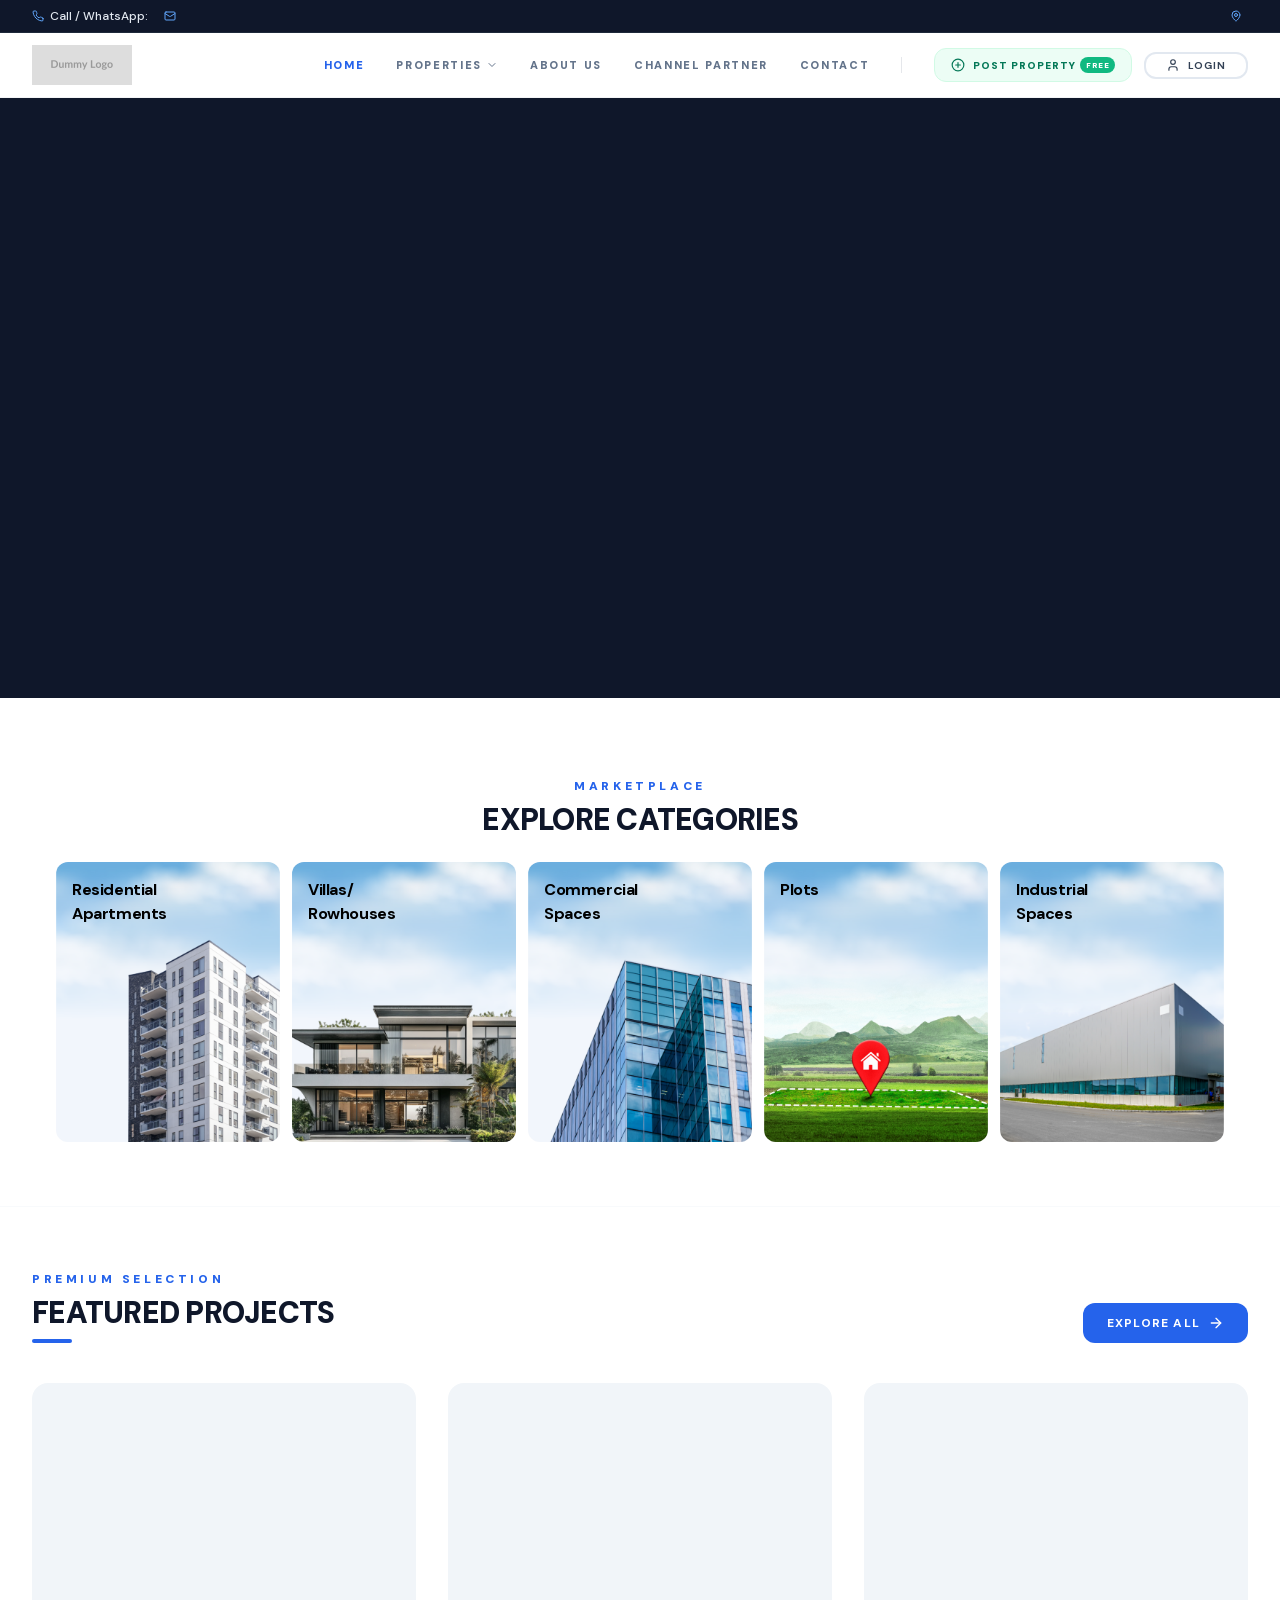
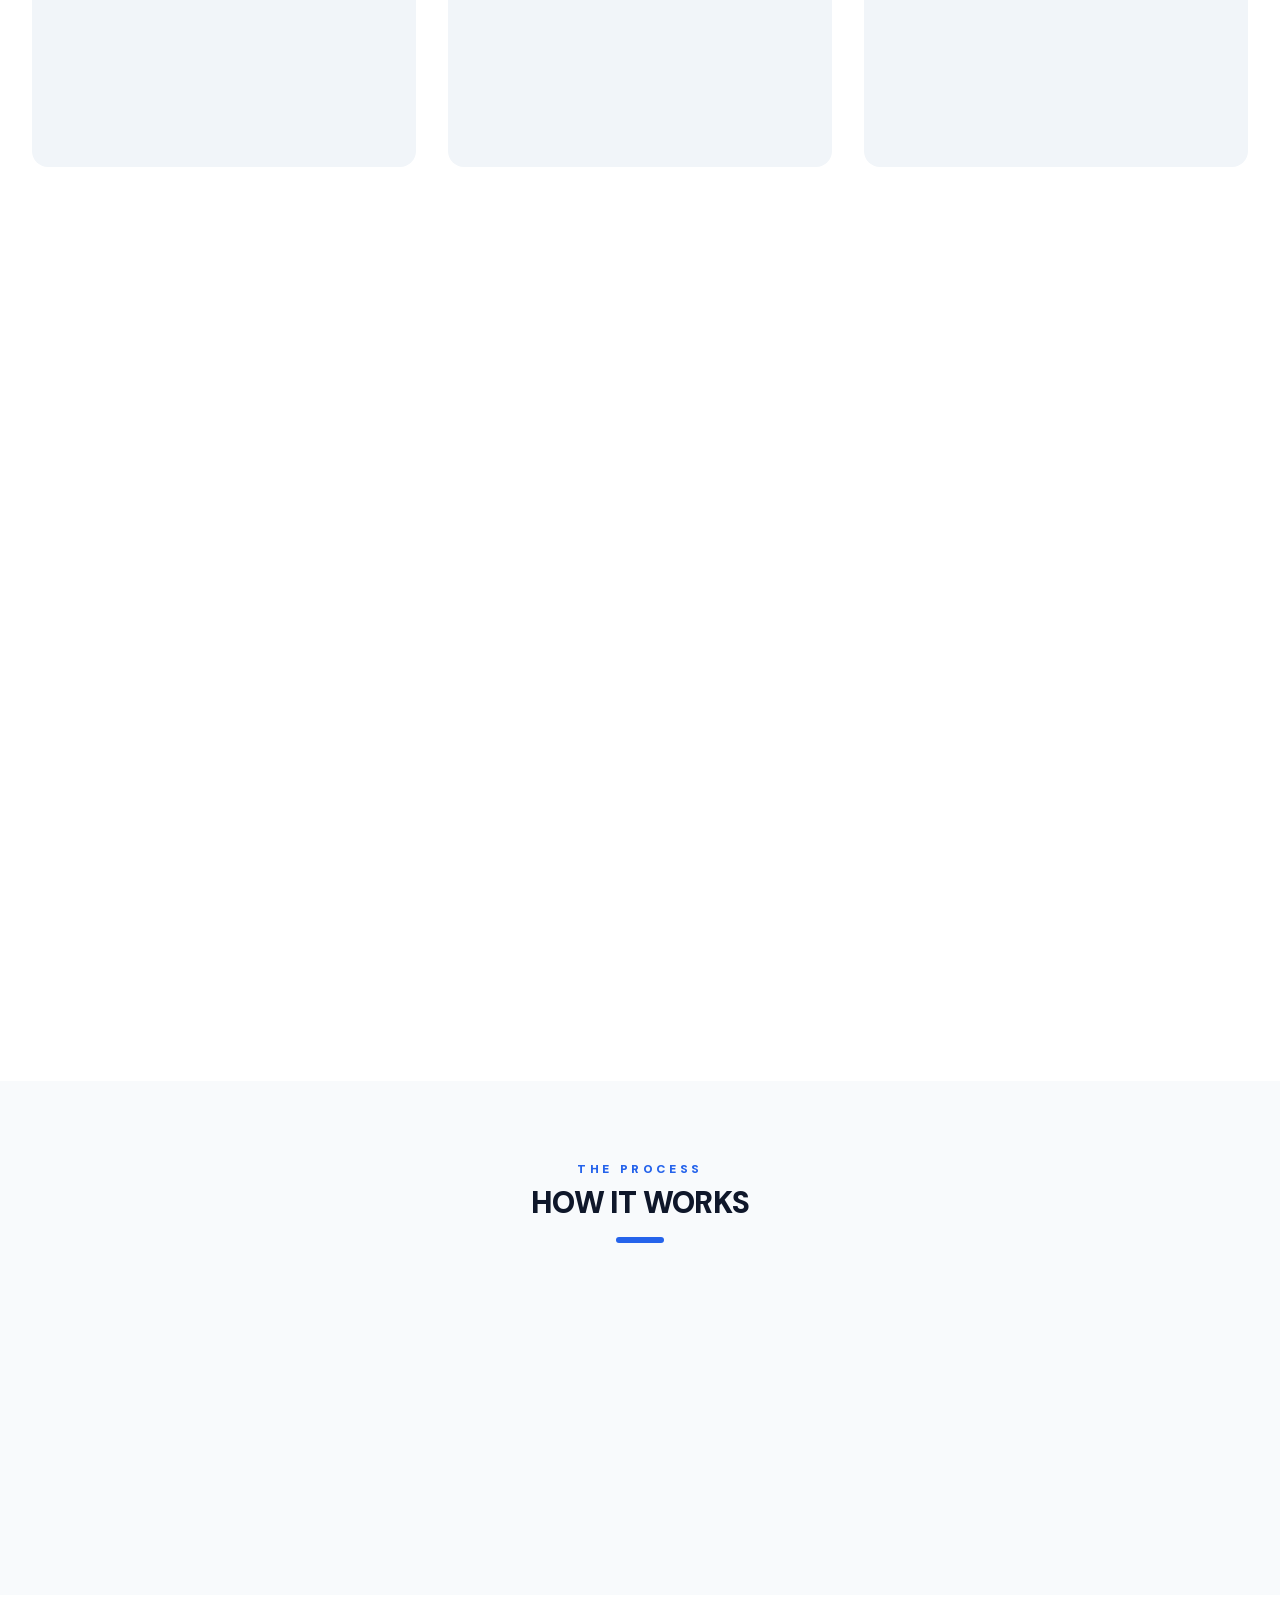
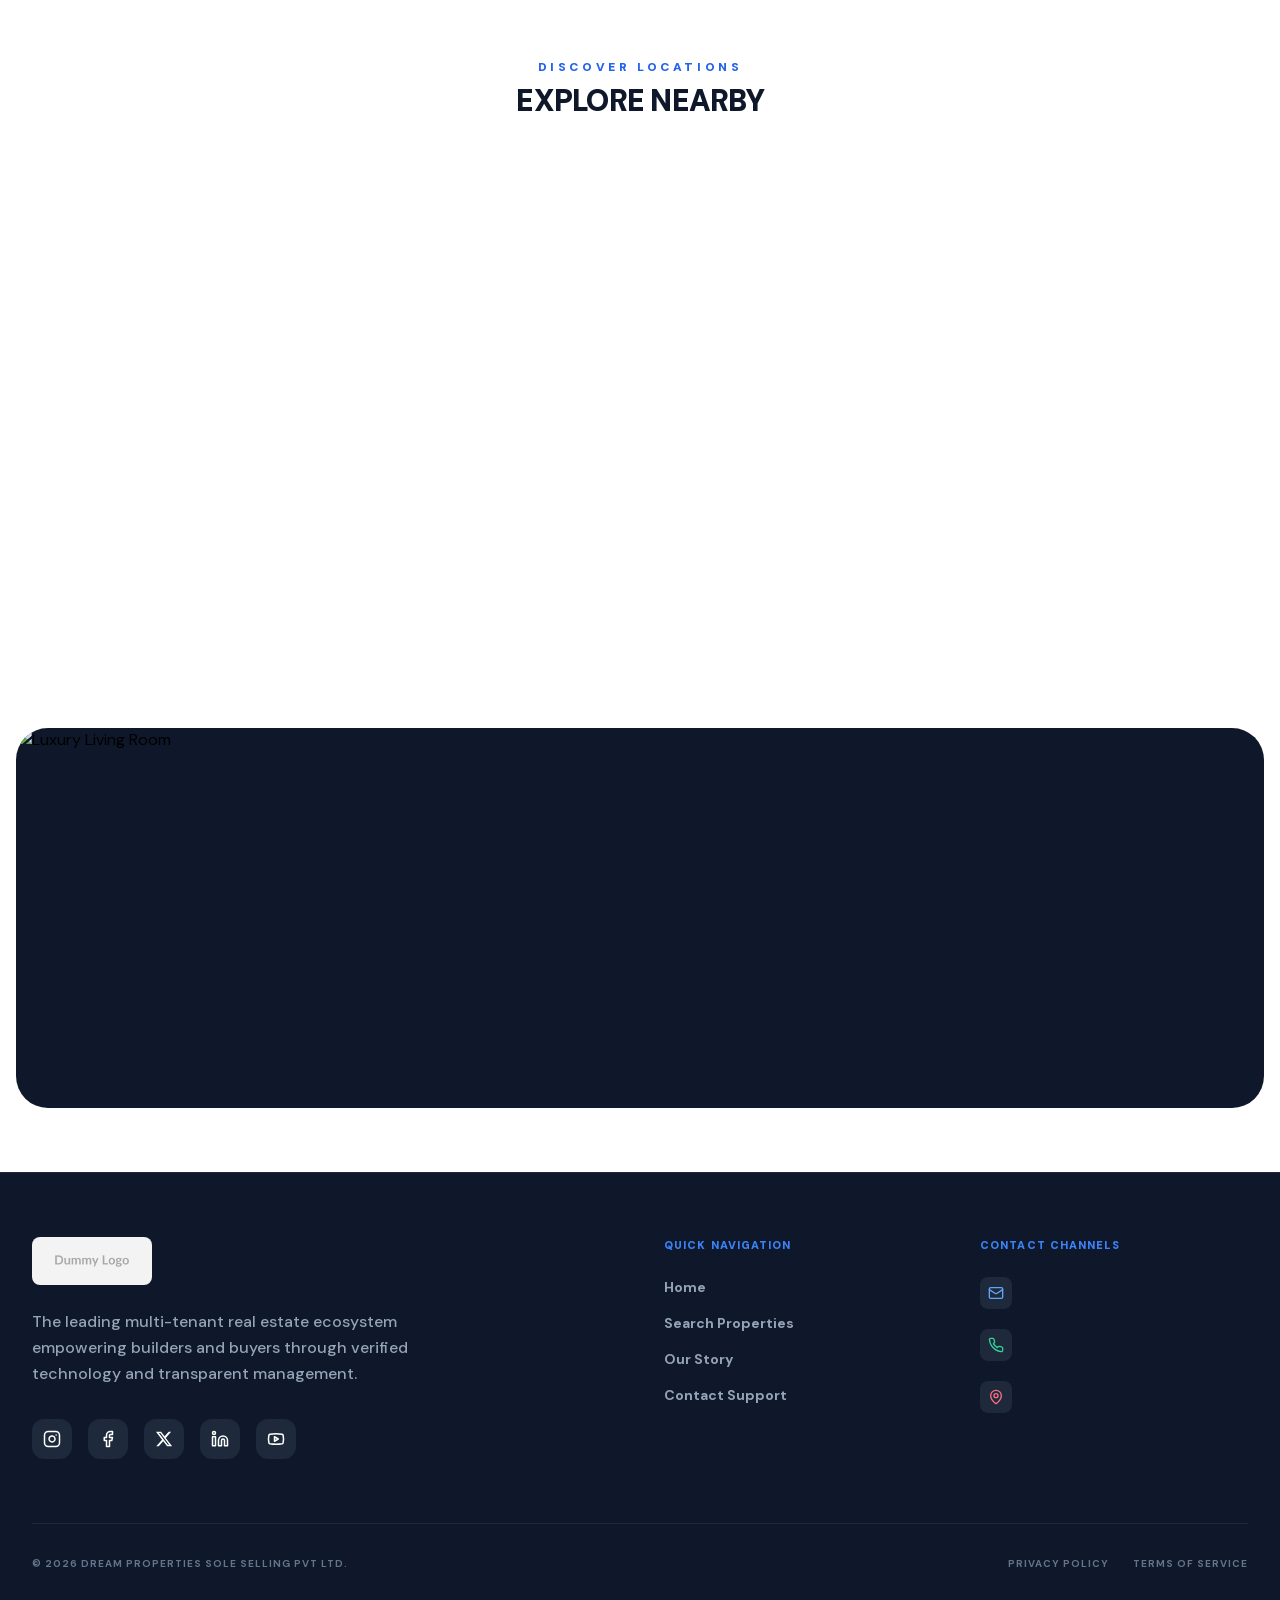
==== commit 719ccc53: "Fix hydration crash by removing JS chunks and remove remaining address" ====
--- a/index.html
+++ b/index.html
@@ -1,7 +1,7 @@
 <!DOCTYPE html><!--sRvN5_b6cmVcI7KVfNKY8--><html lang="en" class="dm_sans_58c9a089-module__5lJq1a__variable">
 <!-- Mirrored from www.dreampropertiesnashik.com/ by HTTrack Website Copier/3.x [XR&CO'2014], Sun, 12 Jul 2026 17:24:05 GMT -->
 <!-- Added by HTTrack --><meta http-equiv="content-type" content="text/html;charset=utf-8" /><!-- /Added by HTTrack -->
-<head><meta charSet="utf-8"/><meta name="viewport" content="width=device-width, initial-scale=1"/><link rel="preload" href="_next/static/media/5c285b27cdda1fe8-s.p.a62025f2.woff2" as="font" crossorigin="" type="font/woff2"/><link rel="preload" as="image" href="assets/dp-logo.png"/><link rel="preload" as="image" href="_next/static/media/hero-1.ab53f532.png"/><link rel="preload" as="image" href="_next/static/media/mobile-hero1.33178359.png"/><link rel="preload" as="image" href="assets/categories/flats.png"/><link rel="preload" as="image" href="assets/categories/villa.png"/><link rel="preload" as="image" href="assets/categories/commercial.png"/><link rel="preload" as="image" href="assets/categories/plots.png"/><link rel="preload" as="image" href="assets/categories/industrial.png"/><link rel="preload" as="image" href="assets/home-page/about-2.png"/><link rel="preload" as="image" href="assets/home-page/about.png"/><link rel="stylesheet" href="_next/static/chunks/83d51f0e08433aba.css" data-precedence="next"/><link rel="preload" as="script" fetchPriority="low" href="_next/static/chunks/d59f830a2b8e768c.js"/><script src="_next/static/chunks/e02f1b4c875ee7c6.js" async=""></script><script src="_next/static/chunks/917d707b32a237c6.js" async=""></script><script src="_next/static/chunks/32450a79b68b193b.js" async=""></script><script src="_next/static/chunks/6744585811896b83.js" async=""></script><script src="_next/static/chunks/turbopack-79a39d065da34d19.js" async=""></script><script src="_next/static/chunks/f23bf147999ee238.js" async=""></script><script src="_next/static/chunks/ff1a16fafef87110.js" async=""></script><script src="_next/static/chunks/a2dfb6fc5208ab9b.js" async=""></script><script src="_next/static/chunks/9f7118e270176b46.js" async=""></script><script src="_next/static/chunks/d4b75ad9478baf95.js" async=""></script><script src="_next/static/chunks/aeee7aa87164bc9e.js" async=""></script><script src="_next/static/chunks/d9e7583b18259b65.js" async=""></script><script src="_next/static/chunks/48e2d02f82d4901f.js" async=""></script><script src="_next/static/chunks/47d3edec489e7e45.js" async=""></script><link rel="preload" as="image" href="assets/home-page/about-3.png"/><link rel="preload" as="image" href="assets/nearby/trimbak.png"/><link rel="preload" as="image" href="assets/nearby/sula.webp"/><link rel="preload" as="image" href="assets/nearby/panchvati.jpg"/><link rel="preload" as="image" href="assets/nearby/pandavleni.jpg"/><link rel="preload" as="image" href="assets/nearby/samptshrungi.png"/><link rel="preload" as="image" href="assets/nearby/someshwar.jpg"/><link rel="preload" as="image" href="assets/nearby/harihar.jpg"/><link rel="preload" as="image" href="assets/nearby/muktidham.jpg"/><link rel="preload" as="image" href="assets/nearby/bird.webp"/><link rel="preload" as="image" href="https://images.unsplash.com/photo-1600585154340-be6161a56a0c?auto=format&amp;fit=crop&amp;q=80&amp;w=1200"/><meta name="next-size-adjust" content=""/><title>Dream Properties - Nashik Premier Real Estate Hub</title><meta name="description" content="Nashik Premier Multi-Tenant Real Estate Hub connecting you with verified premium developments"/><link rel="manifest" href="manifest.json"/><link rel="icon" href="favicon.ico"/><link rel="icon" href="favicon-16x16.png" sizes="16x16" type="image/png"/><link rel="icon" href="favicon-32x32.png" sizes="32x32" type="image/png"/><link rel="apple-touch-icon" href="apple-touch-icon.png" sizes="180x180" type="image/png"/><script src="_next/static/chunks/a6dad97d9634a72d.js" noModule=""></script></head><body class="dm_sans_58c9a089-module__5lJq1a__className"><div hidden=""><!--$--><!--/$--></div><div class="flex flex-col min-h-screen pb-16 md:pb-0"><div class="hidden md:block bg-slate-900 text-slate-200 py-2 border-b border-slate-800 relative z-[40]"><div class="max-w-7xl mx-auto px-4 sm:px-6 lg:px-8 flex flex-col md:flex-row justify-between items-center gap-2 text-[10px] sm:text-xs font-medium"><div class="flex items-center gap-4"><a href="tel:+919881159245" class="flex items-center gap-1.5 hover:text-white transition-colors"><svg xmlns="http://www.w3.org/2000/svg" width="12" height="12" viewBox="0 0 24 24" fill="none" stroke="currentColor" stroke-width="2" stroke-linecap="round" stroke-linejoin="round" class="lucide lucide-phone text-blue-400"><path d="M22 16.92v3a2 2 0 0 1-2.18 2 19.79 19.79 0 0 1-8.63-3.07 19.5 19.5 0 0 1-6-6 19.79 19.79 0 0 1-3.07-8.67A2 2 0 0 1 4.11 2h3a2 2 0 0 1 2 1.72 12.84 12.84 0 0 0 .7 2.81 2 2 0 0 1-.45 2.11L8.09 9.91a16 16 0 0 0 6 6l1.27-1.27a2 2 0 0 1 2.11-.45 12.84 12.84 0 0 0 2.81.7A2 2 0 0 1 22 16.92z"></path></svg><span>Call / WhatsApp: </span></a><a href="mailto:" class="flex items-center gap-1.5 hover:text-white transition-colors"><svg xmlns="http://www.w3.org/2000/svg" width="12" height="12" viewBox="0 0 24 24" fill="none" stroke="currentColor" stroke-width="2" stroke-linecap="round" stroke-linejoin="round" class="lucide lucide-mail text-blue-400"><rect width="20" height="16" x="2" y="4" rx="2"></rect><path d="m22 7-8.97 5.7a1.94 1.94 0 0 1-2.06 0L2 7"></path></svg><span class="hidden sm:inline"></span></a></div><div class="flex items-center gap-1.5 text-center md:text-right"><svg xmlns="http://www.w3.org/2000/svg" width="12" height="12" viewBox="0 0 24 24" fill="none" stroke="currentColor" stroke-width="2" stroke-linecap="round" stroke-linejoin="round" class="lucide lucide-map-pin text-blue-400 shrink-0"><path d="M20 10c0 4.993-5.539 10.193-7.399 11.799a1 1 0 0 1-1.202 0C9.539 20.193 4 14.993 4 10a8 8 0 0 1 16 0"></path><circle cx="12" cy="10" r="3"></circle></svg><span class="line-clamp-1 md:line-clamp-none">Office No 957, 9th floor, Roongtha Future-X, RD circle, Nashik 422 009</span></div></div></div><nav class="bg-white border-b border-gray-100 sticky top-0 transition-all duration-300 z-[50] backdrop-blur-md bg-white/95"><div class="max-w-7xl mx-auto px-4 sm:px-6 lg:px-8"><div class="flex justify-between items-center h-16"><a class="flex items-center" href="index.html"><img src="assets/dp-logo.png" alt="Dream Properties Logo" class="h-10 w-auto object-contain"/></a><div class="hidden md:flex items-center space-x-8"><a class="text-[11px] font-black uppercase tracking-[0.15em] transition-colors text-blue-600" href="index.html">Home</a><div class="relative"><button class="flex items-center gap-1 text-[11px] font-black uppercase tracking-[0.15em] transition-colors text-slate-500 hover:text-blue-600">Properties<svg xmlns="http://www.w3.org/2000/svg" width="12" height="12" viewBox="0 0 24 24" fill="none" stroke="currentColor" stroke-width="2" stroke-linecap="round" stroke-linejoin="round" class="lucide lucide-chevron-down transition-transform duration-200"><path d="m6 9 6 6 6-6"></path></svg></button></div><a class="text-[11px] font-black uppercase tracking-[0.15em] transition-colors text-slate-500 hover:text-blue-600" href="about.html">About Us</a><a class="text-[11px] font-black uppercase tracking-[0.15em] transition-colors text-slate-500 hover:text-blue-600" href="partner-register.html">Channel Partner</a><a class="text-[11px] font-black uppercase tracking-[0.15em] transition-colors text-slate-500 hover:text-blue-600" href="contact.html">Contact</a><div class="h-4 w-px bg-gray-200"></div><div class="flex items-center gap-3"><a class="flex items-center gap-2 px-4 py-2 text-[10px] font-black uppercase tracking-widest text-emerald-700 bg-emerald-50 border border-emerald-100 rounded-xl hover:bg-emerald-100 hover:border-emerald-200 hover:text-emerald-800 transition-all" href="login.html"><svg xmlns="http://www.w3.org/2000/svg" width="14" height="14" viewBox="0 0 24 24" fill="none" stroke="currentColor" stroke-width="2" stroke-linecap="round" stroke-linejoin="round" class="lucide lucide-circle-plus"><circle cx="12" cy="12" r="10"></circle><path d="M8 12h8"></path><path d="M12 8v8"></path></svg><span class="flex items-center gap-1">Post Property<span class="relative overflow-hidden bg-emerald-500 text-white text-[8px] font-black px-1.5 py-0.5 rounded-full uppercase tracking-wider">FREE<span class="absolute inset-0 -translate-x-full animate-[shimmer_2s_infinite] bg-gradient-to-r from-transparent via-white/40 to-transparent"></span></span></span></a><button class="inline-flex items-center justify-center rounded-xl font-bold transition-all focus:outline-none disabled:opacity-50 disabled:cursor-not-allowed uppercase tracking-widest text-[10px] border-2 border-slate-200 bg-transparent hover:border-blue-600 hover:text-blue-600 text-slate-700 px-3 py-1 font-black text-[10px] uppercase tracking-widest px-5 border-slate-200 hover:border-blue-600 hover:text-blue-600 flex items-center gap-2 rounded-xl"><svg xmlns="http://www.w3.org/2000/svg" width="14" height="14" viewBox="0 0 24 24" fill="none" stroke="currentColor" stroke-width="2" stroke-linecap="round" stroke-linejoin="round" class="lucide lucide-user"><path d="M19 21v-2a4 4 0 0 0-4-4H9a4 4 0 0 0-4 4v2"></path><circle cx="12" cy="7" r="4"></circle></svg>Login</button></div></div><button class="md:hidden p-1.5 text-gray-900 hover:bg-gray-50 rounded-lg transition-all" aria-label="Toggle Menu"><svg xmlns="http://www.w3.org/2000/svg" width="24" height="24" viewBox="0 0 24 24" fill="none" stroke="currentColor" stroke-width="2" stroke-linecap="round" stroke-linejoin="round" class="lucide lucide-menu"><line x1="4" x2="20" y1="12" y2="12"></line><line x1="4" x2="20" y1="6" y2="6"></line><line x1="4" x2="20" y1="18" y2="18"></line></svg></button></div></div></nav><main class="flex-1"><div class="flex flex-col min-h-screen"><section class="relative flex flex-col md:block mb-0 md:mb-8 md:h-[600px]"><div class="relative w-full h-[60vh] md:absolute md:inset-0 md:h-full z-0 bg-slate-900 overflow-hidden"><div class="hidden md:block w-full h-full"><img src="_next/static/media/hero-1.ab53f532.png" class="absolute inset-0 w-full h-full object-cover" alt="Luxury Real Estate Background" style="opacity:0"/></div><div class="block md:hidden w-full h-full"><img src="_next/static/media/mobile-hero1.33178359.png" class="absolute inset-0 w-full h-full object-cover" alt="Luxury Real Estate Background" style="opacity:0"/></div></div><div class="relative z-10 w-full mt-4 md:mt-0 md:absolute md:bottom-0 md:translate-y-12"><div class="relative z-20 px-4 mt-0 md:-mt-20 pb-0 md:pb-16"><div class="max-w-5xl mx-auto" style="opacity:0;transform:translateY(30px)"><div class="bg-white rounded-2xl md:rounded-3xl shadow-none md:shadow-xl md:shadow-slate-900/10 border border-slate-200/70 relative"><div class="relative flex items-center justify-between border-b border-slate-100 overflow-hidden rounded-t-2xl md:rounded-t-3xl"><div class="flex items-center overflow-x-auto no-scrollbar"><button class="relative px-5 md:px-8 py-2.5 md:py-3 text-[9px] md:text-[11px] font-bold uppercase tracking-wide transition-all whitespace-nowrap text-blue-600"><span class="relative z-10">Buy</span><div class="absolute bottom-0 left-0 right-0 h-0.5 bg-gradient-to-r from-blue-500 via-blue-600 to-blue-500"></div><div class="absolute inset-0 bg-blue-50/40"></div></button><button class="relative px-5 md:px-8 py-2.5 md:py-3 text-[9px] md:text-[11px] font-bold uppercase tracking-wide transition-all whitespace-nowrap text-slate-500 hover:text-slate-900"><span class="relative z-10">Rent</span></button><button class="relative px-5 md:px-8 py-2.5 md:py-3 text-[9px] md:text-[11px] font-bold uppercase tracking-wide transition-all whitespace-nowrap text-slate-500 hover:text-slate-900"><span class="relative z-10">Lease</span></button></div><a class="hidden md:flex items-center gap-2 px-4 py-3 text-[10px] font-bold uppercase tracking-wide text-slate-700 hover:text-emerald-600 transition-all border-l border-slate-100 group relative z-10" href="login.html"><svg xmlns="http://www.w3.org/2000/svg" width="14" height="14" viewBox="0 0 24 24" fill="none" stroke="currentColor" stroke-width="2" stroke-linecap="round" stroke-linejoin="round" class="lucide lucide-circle-plus group-hover:rotate-90 transition-transform duration-300"><circle cx="12" cy="12" r="10"></circle><path d="M8 12h8"></path><path d="M12 8v8"></path></svg><span>Post Property</span><span class="relative overflow-hidden bg-gradient-to-r from-emerald-500 to-emerald-600 text-white text-[8px] font-bold px-2 py-0.5 rounded-full uppercase tracking-wide shadow-sm">FREE<span class="absolute inset-0 -translate-x-full animate-[shimmer_2s_infinite] bg-gradient-to-r from-transparent via-white/40 to-transparent"></span></span></a></div><div class="relative p-4 md:p-5"><div class="flex flex-col md:flex-row gap-3 items-stretch md:items-center"><div class="flex gap-2 md:hidden"><div class="w-[120px] relative z-[9999]"><div class="flex flex-col gap-1 w-full "><div class="relative"><button type="button" class="w-full flex items-center justify-between bg-white border rounded-xl font-bold text-slate-700 focus:outline-none transition-all px-3 py-1 text-[9px] border-slate-200"><div class="flex items-center overflow-hidden"><span class="truncate">All Residential</span></div><svg xmlns="http://www.w3.org/2000/svg" width="10" height="10" viewBox="0 0 24 24" fill="none" stroke="currentColor" stroke-width="2" stroke-linecap="round" stroke-linejoin="round" class="lucide lucide-chevron-down ml-2 text-slate-400 transition-transform flex-shrink-0"><path d="m6 9 6 6 6-6"></path></svg></button></div></div></div><div class="flex-1 relative"><div class="flex flex-col gap-1 w-full"><div class="relative"><div class="absolute left-3 top-1/2 -translate-y-1/2 text-slate-400 pointer-events-none "><svg xmlns="http://www.w3.org/2000/svg" width="14" height="14" viewBox="0 0 24 24" fill="none" stroke="currentColor" stroke-width="2" stroke-linecap="round" stroke-linejoin="round" class="lucide lucide-search"><circle cx="11" cy="11" r="8"></circle><path d="m21 21-4.3-4.3"></path></svg></div><input class="rounded-xl border bg-white transition-all focus:border-blue-500 outline-none disabled:bg-slate-50 font-medium w-full px-3.5 py-2 text-[13px] pl-10  border-slate-200 py-1 text-[9px]" placeholder="Search..." value=""/></div></div></div></div><div class="hidden md:flex md:w-[180px] relative z-[9999]"><div class="flex flex-col gap-1 w-full "><div class="relative"><button type="button" class="w-full flex items-center justify-between bg-white border rounded-xl font-bold text-slate-700 focus:outline-none transition-all px-3.5 py-2 text-[13px] border-slate-200"><div class="flex items-center overflow-hidden"><span class="truncate">All Residential</span></div><svg xmlns="http://www.w3.org/2000/svg" width="14" height="14" viewBox="0 0 24 24" fill="none" stroke="currentColor" stroke-width="2" stroke-linecap="round" stroke-linejoin="round" class="lucide lucide-chevron-down ml-2 text-slate-400 transition-transform flex-shrink-0"><path d="m6 9 6 6 6-6"></path></svg></button></div></div></div><div class="hidden md:flex flex-1 relative"><div class="flex flex-col gap-1 w-full"><div class="relative"><div class="absolute left-3 top-1/2 -translate-y-1/2 text-slate-400 pointer-events-none "><svg xmlns="http://www.w3.org/2000/svg" width="16" height="16" viewBox="0 0 24 24" fill="none" stroke="currentColor" stroke-width="2" stroke-linecap="round" stroke-linejoin="round" class="lucide lucide-search"><circle cx="11" cy="11" r="8"></circle><path d="m21 21-4.3-4.3"></path></svg></div><input class="rounded-xl border bg-white transition-all focus:border-blue-500 outline-none disabled:bg-slate-50 font-medium w-full px-3.5 py-2 text-[13px] pl-10  border-slate-200 " placeholder="Search &quot;Flats in Nashik Road&quot;" value=""/></div></div></div><button class="inline-flex items-center justify-center rounded-xl font-bold transition-all focus:outline-none disabled:opacity-50 disabled:cursor-not-allowed uppercase tracking-widest text-[10px] bg-blue-600 text-white hover:bg-blue-700 px-6 py-2.5 text-[10px] hidden md:flex md:w-auto">Search</button></div><div class="flex md:hidden gap-2 mt-3"><button class="inline-flex items-center justify-center rounded-xl font-bold transition-all focus:outline-none disabled:opacity-50 disabled:cursor-not-allowed uppercase tracking-widest text-[10px] bg-blue-600 text-white hover:bg-blue-700 px-4 py-2 flex-1 text-[10px]">Search</button><a class="flex flex-1 items-center justify-center gap-1.5 px-3 py-2 text-[9px] font-bold uppercase tracking-wide text-slate-700 hover:text-emerald-600 transition-all border border-slate-200 rounded-lg group bg-white shadow-sm whitespace-nowrap" href="login.html"><svg xmlns="http://www.w3.org/2000/svg" width="14" height="14" viewBox="0 0 24 24" fill="none" stroke="currentColor" stroke-width="2" stroke-linecap="round" stroke-linejoin="round" class="lucide lucide-circle-plus group-hover:rotate-90 transition-transform duration-300"><circle cx="12" cy="12" r="10"></circle><path d="M8 12h8"></path><path d="M12 8v8"></path></svg><span>Post</span><span class="relative overflow-hidden bg-gradient-to-r from-emerald-500 to-emerald-600 text-white text-[8px] font-bold px-2 py-0.5 rounded-full uppercase tracking-wide shadow-sm">FREE<span class="absolute inset-0 -translate-x-full animate-[shimmer_2s_infinite] bg-gradient-to-r from-transparent via-white/40 to-transparent"></span></span></a></div></div></div></div></div></div></section><section class="pt-4 pb-8 md:py-12 bg-white overflow-hidden relative border-b border-slate-50"><div class="max-w-7xl mx-auto px-4 md:px-8 mb-6 text-center"><span class="text-blue-600 font-black text-[10px] md:text-xs uppercase tracking-[0.3em] mb-2 block">Marketplace</span><h2 class="text-2xl md:text-3xl font-black text-slate-900 tracking-tight leading-tight uppercase">Explore Categories</h2></div><div class="relative max-w-7xl mx-auto px-6 md:px-14"><div class="flex gap-3 overflow-x-auto whitespace-nowrap scroll-smooth snap-x snap-mandatory pb-4" style="scrollbar-width:none;-ms-overflow-style:none"><div class="relative flex-shrink-0 w-[calc((100%-16px)/3)] md:w-[calc((100%-48px)/5)] aspect-[4/5] rounded-xl overflow-hidden cursor-pointer group snap-start"><img src="assets/categories/flats.png" alt="Residential
+<head><meta charSet="utf-8"/><meta name="viewport" content="width=device-width, initial-scale=1"/><link rel="preload" href="_next/static/media/5c285b27cdda1fe8-s.p.a62025f2.woff2" as="font" crossorigin="" type="font/woff2"/><link rel="preload" as="image" href="assets/dp-logo.png"/><link rel="preload" as="image" href="_next/static/media/hero-1.ab53f532.png"/><link rel="preload" as="image" href="_next/static/media/mobile-hero1.33178359.png"/><link rel="preload" as="image" href="assets/categories/flats.png"/><link rel="preload" as="image" href="assets/categories/villa.png"/><link rel="preload" as="image" href="assets/categories/commercial.png"/><link rel="preload" as="image" href="assets/categories/plots.png"/><link rel="preload" as="image" href="assets/categories/industrial.png"/><link rel="preload" as="image" href="assets/home-page/about-2.png"/><link rel="preload" as="image" href="assets/home-page/about.png"/><link rel="stylesheet" href="_next/static/chunks/83d51f0e08433aba.css" data-precedence="next"/><link rel="preload" as="script" fetchPriority="low" href="_next/static/chunks/d59f830a2b8e768c.js"/><link rel="preload" as="image" href="assets/home-page/about-3.png"/><link rel="preload" as="image" href="assets/nearby/trimbak.png"/><link rel="preload" as="image" href="assets/nearby/sula.webp"/><link rel="preload" as="image" href="assets/nearby/panchvati.jpg"/><link rel="preload" as="image" href="assets/nearby/pandavleni.jpg"/><link rel="preload" as="image" href="assets/nearby/samptshrungi.png"/><link rel="preload" as="image" href="assets/nearby/someshwar.jpg"/><link rel="preload" as="image" href="assets/nearby/harihar.jpg"/><link rel="preload" as="image" href="assets/nearby/muktidham.jpg"/><link rel="preload" as="image" href="assets/nearby/bird.webp"/><link rel="preload" as="image" href="https://images.unsplash.com/photo-1600585154340-be6161a56a0c?auto=format&amp;fit=crop&amp;q=80&amp;w=1200"/><meta name="next-size-adjust" content=""/><title>Dream Properties - Nashik Premier Real Estate Hub</title><meta name="description" content="Nashik Premier Multi-Tenant Real Estate Hub connecting you with verified premium developments"/><link rel="manifest" href="manifest.json"/><link rel="icon" href="favicon.ico"/><link rel="icon" href="favicon-16x16.png" sizes="16x16" type="image/png"/><link rel="icon" href="favicon-32x32.png" sizes="32x32" type="image/png"/><link rel="apple-touch-icon" href="apple-touch-icon.png" sizes="180x180" type="image/png"/></head><body class="dm_sans_58c9a089-module__5lJq1a__className"><div hidden=""><!--$--><!--/$--></div><div class="flex flex-col min-h-screen pb-16 md:pb-0"><div class="hidden md:block bg-slate-900 text-slate-200 py-2 border-b border-slate-800 relative z-[40]"><div class="max-w-7xl mx-auto px-4 sm:px-6 lg:px-8 flex flex-col md:flex-row justify-between items-center gap-2 text-[10px] sm:text-xs font-medium"><div class="flex items-center gap-4"><a href="tel:+919881159245" class="flex items-center gap-1.5 hover:text-white transition-colors"><svg xmlns="http://www.w3.org/2000/svg" width="12" height="12" viewBox="0 0 24 24" fill="none" stroke="currentColor" stroke-width="2" stroke-linecap="round" stroke-linejoin="round" class="lucide lucide-phone text-blue-400"><path d="M22 16.92v3a2 2 0 0 1-2.18 2 19.79 19.79 0 0 1-8.63-3.07 19.5 19.5 0 0 1-6-6 19.79 19.79 0 0 1-3.07-8.67A2 2 0 0 1 4.11 2h3a2 2 0 0 1 2 1.72 12.84 12.84 0 0 0 .7 2.81 2 2 0 0 1-.45 2.11L8.09 9.91a16 16 0 0 0 6 6l1.27-1.27a2 2 0 0 1 2.11-.45 12.84 12.84 0 0 0 2.81.7A2 2 0 0 1 22 16.92z"></path></svg><span>Call / WhatsApp: </span></a><a href="mailto:" class="flex items-center gap-1.5 hover:text-white transition-colors"><svg xmlns="http://www.w3.org/2000/svg" width="12" height="12" viewBox="0 0 24 24" fill="none" stroke="currentColor" stroke-width="2" stroke-linecap="round" stroke-linejoin="round" class="lucide lucide-mail text-blue-400"><rect width="20" height="16" x="2" y="4" rx="2"></rect><path d="m22 7-8.97 5.7a1.94 1.94 0 0 1-2.06 0L2 7"></path></svg><span class="hidden sm:inline"></span></a></div><div class="flex items-center gap-1.5 text-center md:text-right"><svg xmlns="http://www.w3.org/2000/svg" width="12" height="12" viewBox="0 0 24 24" fill="none" stroke="currentColor" stroke-width="2" stroke-linecap="round" stroke-linejoin="round" class="lucide lucide-map-pin text-blue-400 shrink-0"><path d="M20 10c0 4.993-5.539 10.193-7.399 11.799a1 1 0 0 1-1.202 0C9.539 20.193 4 14.993 4 10a8 8 0 0 1 16 0"></path><circle cx="12" cy="10" r="3"></circle></svg><span class="line-clamp-1 md:line-clamp-none"></span></div></div></div><nav class="bg-white border-b border-gray-100 sticky top-0 transition-all duration-300 z-[50] backdrop-blur-md bg-white/95"><div class="max-w-7xl mx-auto px-4 sm:px-6 lg:px-8"><div class="flex justify-between items-center h-16"><a class="flex items-center" href="index.html"><img src="assets/dp-logo.png" alt="Dream Properties Logo" class="h-10 w-auto object-contain"/></a><div class="hidden md:flex items-center space-x-8"><a class="text-[11px] font-black uppercase tracking-[0.15em] transition-colors text-blue-600" href="index.html">Home</a><div class="relative"><button class="flex items-center gap-1 text-[11px] font-black uppercase tracking-[0.15em] transition-colors text-slate-500 hover:text-blue-600">Properties<svg xmlns="http://www.w3.org/2000/svg" width="12" height="12" viewBox="0 0 24 24" fill="none" stroke="currentColor" stroke-width="2" stroke-linecap="round" stroke-linejoin="round" class="lucide lucide-chevron-down transition-transform duration-200"><path d="m6 9 6 6 6-6"></path></svg></button></div><a class="text-[11px] font-black uppercase tracking-[0.15em] transition-colors text-slate-500 hover:text-blue-600" href="about.html">About Us</a><a class="text-[11px] font-black uppercase tracking-[0.15em] transition-colors text-slate-500 hover:text-blue-600" href="partner-register.html">Channel Partner</a><a class="text-[11px] font-black uppercase tracking-[0.15em] transition-colors text-slate-500 hover:text-blue-600" href="contact.html">Contact</a><div class="h-4 w-px bg-gray-200"></div><div class="flex items-center gap-3"><a class="flex items-center gap-2 px-4 py-2 text-[10px] font-black uppercase tracking-widest text-emerald-700 bg-emerald-50 border border-emerald-100 rounded-xl hover:bg-emerald-100 hover:border-emerald-200 hover:text-emerald-800 transition-all" href="login.html"><svg xmlns="http://www.w3.org/2000/svg" width="14" height="14" viewBox="0 0 24 24" fill="none" stroke="currentColor" stroke-width="2" stroke-linecap="round" stroke-linejoin="round" class="lucide lucide-circle-plus"><circle cx="12" cy="12" r="10"></circle><path d="M8 12h8"></path><path d="M12 8v8"></path></svg><span class="flex items-center gap-1">Post Property<span class="relative overflow-hidden bg-emerald-500 text-white text-[8px] font-black px-1.5 py-0.5 rounded-full uppercase tracking-wider">FREE<span class="absolute inset-0 -translate-x-full animate-[shimmer_2s_infinite] bg-gradient-to-r from-transparent via-white/40 to-transparent"></span></span></span></a><button class="inline-flex items-center justify-center rounded-xl font-bold transition-all focus:outline-none disabled:opacity-50 disabled:cursor-not-allowed uppercase tracking-widest text-[10px] border-2 border-slate-200 bg-transparent hover:border-blue-600 hover:text-blue-600 text-slate-700 px-3 py-1 font-black text-[10px] uppercase tracking-widest px-5 border-slate-200 hover:border-blue-600 hover:text-blue-600 flex items-center gap-2 rounded-xl"><svg xmlns="http://www.w3.org/2000/svg" width="14" height="14" viewBox="0 0 24 24" fill="none" stroke="currentColor" stroke-width="2" stroke-linecap="round" stroke-linejoin="round" class="lucide lucide-user"><path d="M19 21v-2a4 4 0 0 0-4-4H9a4 4 0 0 0-4 4v2"></path><circle cx="12" cy="7" r="4"></circle></svg>Login</button></div></div><button class="md:hidden p-1.5 text-gray-900 hover:bg-gray-50 rounded-lg transition-all" aria-label="Toggle Menu"><svg xmlns="http://www.w3.org/2000/svg" width="24" height="24" viewBox="0 0 24 24" fill="none" stroke="currentColor" stroke-width="2" stroke-linecap="round" stroke-linejoin="round" class="lucide lucide-menu"><line x1="4" x2="20" y1="12" y2="12"></line><line x1="4" x2="20" y1="6" y2="6"></line><line x1="4" x2="20" y1="18" y2="18"></line></svg></button></div></div></nav><main class="flex-1"><div class="flex flex-col min-h-screen"><section class="relative flex flex-col md:block mb-0 md:mb-8 md:h-[600px]"><div class="relative w-full h-[60vh] md:absolute md:inset-0 md:h-full z-0 bg-slate-900 overflow-hidden"><div class="hidden md:block w-full h-full"><img src="_next/static/media/hero-1.ab53f532.png" class="absolute inset-0 w-full h-full object-cover" alt="Luxury Real Estate Background" style="opacity:0"/></div><div class="block md:hidden w-full h-full"><img src="_next/static/media/mobile-hero1.33178359.png" class="absolute inset-0 w-full h-full object-cover" alt="Luxury Real Estate Background" style="opacity:0"/></div></div><div class="relative z-10 w-full mt-4 md:mt-0 md:absolute md:bottom-0 md:translate-y-12"><div class="relative z-20 px-4 mt-0 md:-mt-20 pb-0 md:pb-16"><div class="max-w-5xl mx-auto" style="opacity:0;transform:translateY(30px)"><div class="bg-white rounded-2xl md:rounded-3xl shadow-none md:shadow-xl md:shadow-slate-900/10 border border-slate-200/70 relative"><div class="relative flex items-center justify-between border-b border-slate-100 overflow-hidden rounded-t-2xl md:rounded-t-3xl"><div class="flex items-center overflow-x-auto no-scrollbar"><button class="relative px-5 md:px-8 py-2.5 md:py-3 text-[9px] md:text-[11px] font-bold uppercase tracking-wide transition-all whitespace-nowrap text-blue-600"><span class="relative z-10">Buy</span><div class="absolute bottom-0 left-0 right-0 h-0.5 bg-gradient-to-r from-blue-500 via-blue-600 to-blue-500"></div><div class="absolute inset-0 bg-blue-50/40"></div></button><button class="relative px-5 md:px-8 py-2.5 md:py-3 text-[9px] md:text-[11px] font-bold uppercase tracking-wide transition-all whitespace-nowrap text-slate-500 hover:text-slate-900"><span class="relative z-10">Rent</span></button><button class="relative px-5 md:px-8 py-2.5 md:py-3 text-[9px] md:text-[11px] font-bold uppercase tracking-wide transition-all whitespace-nowrap text-slate-500 hover:text-slate-900"><span class="relative z-10">Lease</span></button></div><a class="hidden md:flex items-center gap-2 px-4 py-3 text-[10px] font-bold uppercase tracking-wide text-slate-700 hover:text-emerald-600 transition-all border-l border-slate-100 group relative z-10" href="login.html"><svg xmlns="http://www.w3.org/2000/svg" width="14" height="14" viewBox="0 0 24 24" fill="none" stroke="currentColor" stroke-width="2" stroke-linecap="round" stroke-linejoin="round" class="lucide lucide-circle-plus group-hover:rotate-90 transition-transform duration-300"><circle cx="12" cy="12" r="10"></circle><path d="M8 12h8"></path><path d="M12 8v8"></path></svg><span>Post Property</span><span class="relative overflow-hidden bg-gradient-to-r from-emerald-500 to-emerald-600 text-white text-[8px] font-bold px-2 py-0.5 rounded-full uppercase tracking-wide shadow-sm">FREE<span class="absolute inset-0 -translate-x-full animate-[shimmer_2s_infinite] bg-gradient-to-r from-transparent via-white/40 to-transparent"></span></span></a></div><div class="relative p-4 md:p-5"><div class="flex flex-col md:flex-row gap-3 items-stretch md:items-center"><div class="flex gap-2 md:hidden"><div class="w-[120px] relative z-[9999]"><div class="flex flex-col gap-1 w-full "><div class="relative"><button type="button" class="w-full flex items-center justify-between bg-white border rounded-xl font-bold text-slate-700 focus:outline-none transition-all px-3 py-1 text-[9px] border-slate-200"><div class="flex items-center overflow-hidden"><span class="truncate">All Residential</span></div><svg xmlns="http://www.w3.org/2000/svg" width="10" height="10" viewBox="0 0 24 24" fill="none" stroke="currentColor" stroke-width="2" stroke-linecap="round" stroke-linejoin="round" class="lucide lucide-chevron-down ml-2 text-slate-400 transition-transform flex-shrink-0"><path d="m6 9 6 6 6-6"></path></svg></button></div></div></div><div class="flex-1 relative"><div class="flex flex-col gap-1 w-full"><div class="relative"><div class="absolute left-3 top-1/2 -translate-y-1/2 text-slate-400 pointer-events-none "><svg xmlns="http://www.w3.org/2000/svg" width="14" height="14" viewBox="0 0 24 24" fill="none" stroke="currentColor" stroke-width="2" stroke-linecap="round" stroke-linejoin="round" class="lucide lucide-search"><circle cx="11" cy="11" r="8"></circle><path d="m21 21-4.3-4.3"></path></svg></div><input class="rounded-xl border bg-white transition-all focus:border-blue-500 outline-none disabled:bg-slate-50 font-medium w-full px-3.5 py-2 text-[13px] pl-10  border-slate-200 py-1 text-[9px]" placeholder="Search..." value=""/></div></div></div></div><div class="hidden md:flex md:w-[180px] relative z-[9999]"><div class="flex flex-col gap-1 w-full "><div class="relative"><button type="button" class="w-full flex items-center justify-between bg-white border rounded-xl font-bold text-slate-700 focus:outline-none transition-all px-3.5 py-2 text-[13px] border-slate-200"><div class="flex items-center overflow-hidden"><span class="truncate">All Residential</span></div><svg xmlns="http://www.w3.org/2000/svg" width="14" height="14" viewBox="0 0 24 24" fill="none" stroke="currentColor" stroke-width="2" stroke-linecap="round" stroke-linejoin="round" class="lucide lucide-chevron-down ml-2 text-slate-400 transition-transform flex-shrink-0"><path d="m6 9 6 6 6-6"></path></svg></button></div></div></div><div class="hidden md:flex flex-1 relative"><div class="flex flex-col gap-1 w-full"><div class="relative"><div class="absolute left-3 top-1/2 -translate-y-1/2 text-slate-400 pointer-events-none "><svg xmlns="http://www.w3.org/2000/svg" width="16" height="16" viewBox="0 0 24 24" fill="none" stroke="currentColor" stroke-width="2" stroke-linecap="round" stroke-linejoin="round" class="lucide lucide-search"><circle cx="11" cy="11" r="8"></circle><path d="m21 21-4.3-4.3"></path></svg></div><input class="rounded-xl border bg-white transition-all focus:border-blue-500 outline-none disabled:bg-slate-50 font-medium w-full px-3.5 py-2 text-[13px] pl-10  border-slate-200 " placeholder="Search &quot;Flats in Nashik Road&quot;" value=""/></div></div></div><button class="inline-flex items-center justify-center rounded-xl font-bold transition-all focus:outline-none disabled:opacity-50 disabled:cursor-not-allowed uppercase tracking-widest text-[10px] bg-blue-600 text-white hover:bg-blue-700 px-6 py-2.5 text-[10px] hidden md:flex md:w-auto">Search</button></div><div class="flex md:hidden gap-2 mt-3"><button class="inline-flex items-center justify-center rounded-xl font-bold transition-all focus:outline-none disabled:opacity-50 disabled:cursor-not-allowed uppercase tracking-widest text-[10px] bg-blue-600 text-white hover:bg-blue-700 px-4 py-2 flex-1 text-[10px]">Search</button><a class="flex flex-1 items-center justify-center gap-1.5 px-3 py-2 text-[9px] font-bold uppercase tracking-wide text-slate-700 hover:text-emerald-600 transition-all border border-slate-200 rounded-lg group bg-white shadow-sm whitespace-nowrap" href="login.html"><svg xmlns="http://www.w3.org/2000/svg" width="14" height="14" viewBox="0 0 24 24" fill="none" stroke="currentColor" stroke-width="2" stroke-linecap="round" stroke-linejoin="round" class="lucide lucide-circle-plus group-hover:rotate-90 transition-transform duration-300"><circle cx="12" cy="12" r="10"></circle><path d="M8 12h8"></path><path d="M12 8v8"></path></svg><span>Post</span><span class="relative overflow-hidden bg-gradient-to-r from-emerald-500 to-emerald-600 text-white text-[8px] font-bold px-2 py-0.5 rounded-full uppercase tracking-wide shadow-sm">FREE<span class="absolute inset-0 -translate-x-full animate-[shimmer_2s_infinite] bg-gradient-to-r from-transparent via-white/40 to-transparent"></span></span></a></div></div></div></div></div></div></section><section class="pt-4 pb-8 md:py-12 bg-white overflow-hidden relative border-b border-slate-50"><div class="max-w-7xl mx-auto px-4 md:px-8 mb-6 text-center"><span class="text-blue-600 font-black text-[10px] md:text-xs uppercase tracking-[0.3em] mb-2 block">Marketplace</span><h2 class="text-2xl md:text-3xl font-black text-slate-900 tracking-tight leading-tight uppercase">Explore Categories</h2></div><div class="relative max-w-7xl mx-auto px-6 md:px-14"><div class="flex gap-3 overflow-x-auto whitespace-nowrap scroll-smooth snap-x snap-mandatory pb-4" style="scrollbar-width:none;-ms-overflow-style:none"><div class="relative flex-shrink-0 w-[calc((100%-16px)/3)] md:w-[calc((100%-48px)/5)] aspect-[4/5] rounded-xl overflow-hidden cursor-pointer group snap-start"><img src="assets/categories/flats.png" alt="Residential
 Apartments" class="absolute inset-0 w-full h-full object-cover transition-transform duration-700 group-hover:scale-105"/><div class="absolute inset-0 p-3 md:p-4 flex items-start justify-start"><h3 class="text-black font-bold text-xs md:text-base tracking-tight capitalize leading-none whitespace-pre-line">Residential
 Apartments</h3></div></div><div class="relative flex-shrink-0 w-[calc((100%-16px)/3)] md:w-[calc((100%-48px)/5)] aspect-[4/5] rounded-xl overflow-hidden cursor-pointer group snap-start"><img src="assets/categories/villa.png" alt="Villas/
 Rowhouses" class="absolute inset-0 w-full h-full object-cover transition-transform duration-700 group-hover:scale-105"/><div class="absolute inset-0 p-3 md:p-4 flex items-start justify-start"><h3 class="text-black font-bold text-xs md:text-base tracking-tight capitalize leading-none whitespace-pre-line">Villas/
@@ -9,6 +9,6 @@
 Spaces" class="absolute inset-0 w-full h-full object-cover transition-transform duration-700 group-hover:scale-105"/><div class="absolute inset-0 p-3 md:p-4 flex items-start justify-start"><h3 class="text-black font-bold text-xs md:text-base tracking-tight capitalize leading-none whitespace-pre-line">Commercial
 Spaces</h3></div></div><div class="relative flex-shrink-0 w-[calc((100%-16px)/3)] md:w-[calc((100%-48px)/5)] aspect-[4/5] rounded-xl overflow-hidden cursor-pointer group snap-start"><img src="assets/categories/plots.png" alt="Plots" class="absolute inset-0 w-full h-full object-cover transition-transform duration-700 group-hover:scale-105"/><div class="absolute inset-0 p-3 md:p-4 flex items-start justify-start"><h3 class="text-black font-bold text-xs md:text-base tracking-tight capitalize leading-none whitespace-pre-line">Plots</h3></div></div><div class="relative flex-shrink-0 w-[calc((100%-16px)/3)] md:w-[calc((100%-48px)/5)] aspect-[4/5] rounded-xl overflow-hidden cursor-pointer group snap-start"><img src="assets/categories/industrial.png" alt="Industrial
 Spaces" class="absolute inset-0 w-full h-full object-cover transition-transform duration-700 group-hover:scale-105"/><div class="absolute inset-0 p-3 md:p-4 flex items-start justify-start"><h3 class="text-black font-bold text-xs md:text-base tracking-tight capitalize leading-none whitespace-pre-line">Industrial
-Spaces</h3></div></div></div></div></section><div class="bg-slate-50"><section class="py-16 bg-white px-4 md:px-8"><div class="max-w-7xl mx-auto"><div class="flex flex-row justify-between items-center md:items-end mb-10 gap-4"><div><span class="text-blue-600 font-black text-[10px] md:text-xs uppercase tracking-[0.3em] mb-2 block">Premium Selection</span><h2 class="text-xl md:text-3xl font-black text-slate-900 tracking-tight leading-tight uppercase">Featured Projects</h2><div class="w-10 h-1 bg-blue-600 mt-2 rounded-full"></div></div><button class="inline-flex items-center justify-center rounded-xl font-bold transition-all focus:outline-none disabled:opacity-50 disabled:cursor-not-allowed uppercase tracking-widest text-[10px] bg-blue-600 text-white hover:bg-blue-700 px-4 py-2 group flex items-center gap-1 md:gap-2 px-3 py-2 md:px-6 md:py-3 rounded-xl font-bold text-[10px] md:text-xs shadow-none transition-all duration-300 shrink-0">Explore All<svg xmlns="http://www.w3.org/2000/svg" width="14" height="14" viewBox="0 0 24 24" fill="none" stroke="currentColor" stroke-width="2" stroke-linecap="round" stroke-linejoin="round" class="lucide lucide-arrow-right md:w-4 md:h-4 group-hover:translate-x-1 transition-transform"><path d="M5 12h14"></path><path d="m12 5 7 7-7 7"></path></svg></button></div><div class="grid grid-cols-1 md:grid-cols-2 lg:grid-cols-3 gap-6 md:gap-8"><div class="h-96 bg-slate-100 rounded-2xl animate-pulse"></div><div class="h-96 bg-slate-100 rounded-2xl animate-pulse"></div><div class="h-96 bg-slate-100 rounded-2xl animate-pulse"></div></div></div></section></div><section class="py-12 md:py-16 bg-white overflow-hidden"><div class="max-w-7xl mx-auto px-4 md:px-8"><div class="grid grid-cols-1 lg:grid-cols-2 gap-12 items-center mb-12 md:mb-16"><div class="flex flex-col" style="opacity:0;transform:translateX(-20px)"><span class="flex items-center gap-2 text-blue-600 font-black text-[10px] md:text-xs uppercase tracking-[0.3em] mb-4"><span class="w-1.5 h-1.5 bg-blue-600 rounded-full"></span> ABOUT US</span><h2 class="text-2xl md:text-3xl font-black text-slate-900 leading-tight mb-6 uppercase tracking-tight">Why choose us for all your <br/><span class="text-blue-600">real estate needs</span></h2><div class="space-y-4 mb-8"><p class="text-slate-600 text-sm md:text-base font-medium leading-relaxed">After years of dedicated service in the Nashik real estate market, Dream Properties has now expanded to offer an integrated multi-tenant platform for premium residential and commercial spaces.</p><p class="text-slate-600 text-sm md:text-base font-medium leading-relaxed">We are equipped with state-of-the-art verification systems and high-end property management tools, ensuring safe, transparent, and reliable results for every buyer.</p></div><div class="space-y-3 mb-8"><div class="flex items-center gap-3"><div class="flex-shrink-0 w-5 h-5 rounded-full border-2 border-blue-600 flex items-center justify-center"><svg xmlns="http://www.w3.org/2000/svg" width="12" height="12" viewBox="0 0 24 24" fill="none" stroke="currentColor" stroke-width="2" stroke-linecap="round" stroke-linejoin="round" class="lucide lucide-check text-blue-600 stroke-[3]"><path d="M20 6 9 17l-5-5"></path></svg></div><span class="text-slate-800 font-bold text-sm">Unparalleled Expertise in Nashik Market</span></div><div class="flex items-center gap-3"><div class="flex-shrink-0 w-5 h-5 rounded-full border-2 border-blue-600 flex items-center justify-center"><svg xmlns="http://www.w3.org/2000/svg" width="12" height="12" viewBox="0 0 24 24" fill="none" stroke="currentColor" stroke-width="2" stroke-linecap="round" stroke-linejoin="round" class="lucide lucide-check text-blue-600 stroke-[3]"><path d="M20 6 9 17l-5-5"></path></svg></div><span class="text-slate-800 font-bold text-sm">Direct Access to RERA Verified Developers</span></div><div class="flex items-center gap-3"><div class="flex-shrink-0 w-5 h-5 rounded-full border-2 border-blue-600 flex items-center justify-center"><svg xmlns="http://www.w3.org/2000/svg" width="12" height="12" viewBox="0 0 24 24" fill="none" stroke="currentColor" stroke-width="2" stroke-linecap="round" stroke-linejoin="round" class="lucide lucide-check text-blue-600 stroke-[3]"><path d="M20 6 9 17l-5-5"></path></svg></div><span class="text-slate-800 font-bold text-sm">End-to-End Legal &amp; Documentation Support</span></div></div><div><a href="about.html"><button class="inline-flex items-center justify-center rounded-xl font-bold transition-all focus:outline-none disabled:opacity-50 disabled:cursor-not-allowed uppercase tracking-widest text-[10px] bg-blue-600 text-white hover:bg-blue-700 px-4 py-2 bg-blue-600 hover:bg-blue-700 text-white px-6 py-3 rounded-xl flex items-center gap-2 font-bold text-xs transition-all group shadow-none border-none uppercase tracking-widest">Explore More <svg xmlns="http://www.w3.org/2000/svg" width="16" height="16" viewBox="0 0 24 24" fill="none" stroke="currentColor" stroke-width="2" stroke-linecap="round" stroke-linejoin="round" class="lucide lucide-arrow-right group-hover:translate-x-1 transition-transform"><path d="M5 12h14"></path><path d="m12 5 7 7-7 7"></path></svg></button></a></div></div><div class="relative" style="opacity:0;transform:scale(0.98)"><div class="rounded-[40px_40px_0px_40px] overflow-hidden shadow-xl border border-slate-100"><img src="assets/home-page/about-2.png" alt="Modern Architecture" class="w-full h-[340px] md:h-[400px] object-cover"/></div><div class="absolute -bottom-4 -right-2 md:-right-4 w-1/2 max-w-[220px] bg-white p-1.5 rounded-[20px] shadow-lg border-2 border-white overflow-hidden" style="opacity:0;transform:translateY(20px)"><div class="flex gap-1 h-[120px] md:h-[140px]"><img src="assets/home-page/about.png" alt="Interior" class="w-1/2 h-full object-cover rounded-l-[16px]"/><img src="assets/home-page/about-3.png" alt="Interior 2" class="w-1/2 h-full object-cover rounded-r-[16px]"/></div></div></div></div><div class="grid grid-cols-1 md:grid-cols-3 gap-5"><div class="bg-[#f8f9fa] p-8 rounded-[1.5rem] border border-transparent hover:border-slate-200 transition-all duration-300" style="opacity:0;transform:translateY(15px)"><h3 class="text-3xl font-black text-slate-900 mb-2 tracking-tight">1,200+</h3><p class="text-base font-bold text-slate-800 mb-2">Properties Sold</p><p class="text-slate-500 text-xs md:text-sm font-medium leading-relaxed">Connecting buyers with dream homes and investment opportunities.</p></div><div class="bg-[#f8f9fa] p-8 rounded-[1.5rem] border border-transparent hover:border-slate-200 transition-all duration-300" style="opacity:0;transform:translateY(15px)"><h3 class="text-3xl font-black text-slate-900 mb-2 tracking-tight">95%</h3><p class="text-base font-bold text-slate-800 mb-2">Customer Satisfaction</p><p class="text-slate-500 text-xs md:text-sm font-medium leading-relaxed">Delivering exceptional service, ensuring client satisfaction every step.</p></div><div class="bg-[#f8f9fa] p-8 rounded-[1.5rem] border border-transparent hover:border-slate-200 transition-all duration-300" style="opacity:0;transform:translateY(15px)"><h3 class="text-3xl font-black text-slate-900 mb-2 tracking-tight">₹500M+</h3><p class="text-base font-bold text-slate-800 mb-2">in Transactions</p><p class="text-slate-500 text-xs md:text-sm font-medium leading-relaxed">Showcasing leadership in multi-crore real estate transactions across the region.</p></div></div></div></section><section class="py-10 md:py-20 bg-slate-50 overflow-hidden"><div class="max-w-7xl mx-auto px-4 md:px-8"><div class="text-center mb-12"><span class="text-blue-600 font-black text-[10px] md:text-xs uppercase tracking-[0.3em] mb-2 block">The Process</span><h2 class="text-2xl md:text-3xl font-black text-slate-900 tracking-tight uppercase">How It Works</h2><div class="w-12 h-1.5 bg-blue-600 mx-auto mt-4 rounded-full"></div></div><div class="hidden md:flex flex-row items-stretch gap-6"><div class="flex-1 flex relative" style="opacity:0;transform:translateY(10px)"><div class="bg-white border border-slate-200 rounded-3xl p-8 h-full shadow-sm hover:shadow-xl transition-all duration-500 group relative flex flex-col w-full z-10"><div class="w-12 h-12 rounded-2xl bg-blue-50 flex items-center justify-center mb-6 shrink-0"><svg xmlns="http://www.w3.org/2000/svg" width="18" height="18" viewBox="0 0 24 24" fill="none" stroke="currentColor" stroke-width="2" stroke-linecap="round" stroke-linejoin="round" class="lucide lucide-user-plus text-blue-600"><path d="M16 21v-2a4 4 0 0 0-4-4H6a4 4 0 0 0-4 4v2"></path><circle cx="9" cy="7" r="4"></circle><line x1="19" x2="19" y1="8" y2="14"></line><line x1="22" x2="16" y1="11" y2="11"></line></svg></div><h3 class="text-sm font-black text-slate-900 uppercase tracking-tight mb-3 group-hover:text-blue-600 transition-colors">Discover &amp; List</h3><p class="text-slate-500 text-[11px] font-bold leading-relaxed">Sign up to list your property or explore our exclusive, verified collection of premium flats and villas.</p></div><div class="hidden lg:flex absolute top-1/2 -right-[15px] -translate-y-1/2 z-20 pointer-events-none"><div class="bg-white p-2 rounded-full border border-slate-100 shadow-xl"><svg xmlns="http://www.w3.org/2000/svg" width="14" height="14" viewBox="0 0 24 24" fill="none" stroke="currentColor" stroke-width="2" stroke-linecap="round" stroke-linejoin="round" class="lucide lucide-chevron-right text-blue-500"><path d="m9 18 6-6-6-6"></path></svg></div></div></div><div class="flex-1 flex relative" style="opacity:0;transform:translateY(10px)"><div class="bg-white border border-slate-200 rounded-3xl p-8 h-full shadow-sm hover:shadow-xl transition-all duration-500 group relative flex flex-col w-full z-10"><div class="w-12 h-12 rounded-2xl bg-indigo-50 flex items-center justify-center mb-6 shrink-0"><svg xmlns="http://www.w3.org/2000/svg" width="18" height="18" viewBox="0 0 24 24" fill="none" stroke="currentColor" stroke-width="2" stroke-linecap="round" stroke-linejoin="round" class="lucide lucide-message-square text-indigo-600"><path d="M21 15a2 2 0 0 1-2 2H7l-4 4V5a2 2 0 0 1 2-2h14a2 2 0 0 1 2 2z"></path></svg></div><h3 class="text-sm font-black text-slate-900 uppercase tracking-tight mb-3 group-hover:text-blue-600 transition-colors">Connect &amp; Enquire</h3><p class="text-slate-500 text-[11px] font-bold leading-relaxed">Found the right property? Place an enquiry instantly and connect with our expert real estate advisors.</p></div><div class="hidden lg:flex absolute top-1/2 -right-[15px] -translate-y-1/2 z-20 pointer-events-none"><div class="bg-white p-2 rounded-full border border-slate-100 shadow-xl"><svg xmlns="http://www.w3.org/2000/svg" width="14" height="14" viewBox="0 0 24 24" fill="none" stroke="currentColor" stroke-width="2" stroke-linecap="round" stroke-linejoin="round" class="lucide lucide-chevron-right text-blue-500"><path d="m9 18 6-6-6-6"></path></svg></div></div></div><div class="flex-1 flex relative" style="opacity:0;transform:translateY(10px)"><div class="bg-white border border-slate-200 rounded-3xl p-8 h-full shadow-sm hover:shadow-xl transition-all duration-500 group relative flex flex-col w-full z-10"><div class="w-12 h-12 rounded-2xl bg-emerald-50 flex items-center justify-center mb-6 shrink-0"><svg xmlns="http://www.w3.org/2000/svg" width="18" height="18" viewBox="0 0 24 24" fill="none" stroke="currentColor" stroke-width="2" stroke-linecap="round" stroke-linejoin="round" class="lucide lucide-shield-check text-emerald-600"><path d="M20 13c0 5-3.5 7.5-7.66 8.95a1 1 0 0 1-.67-.01C7.5 20.5 4 18 4 13V6a1 1 0 0 1 1-1c2 0 4.5-1.2 6.24-2.72a1.17 1.17 0 0 1 1.52 0C14.51 3.81 17 5 19 5a1 1 0 0 1 1 1z"></path><path d="m9 12 2 2 4-4"></path></svg></div><h3 class="text-sm font-black text-slate-900 uppercase tracking-tight mb-3 group-hover:text-blue-600 transition-colors">Expert Management</h3><p class="text-slate-500 text-[11px] font-bold leading-relaxed">We manage everything: site visits, negotiations, legal documentation, and developer coordination.</p></div><div class="hidden lg:flex absolute top-1/2 -right-[15px] -translate-y-1/2 z-20 pointer-events-none"><div class="bg-white p-2 rounded-full border border-slate-100 shadow-xl"><svg xmlns="http://www.w3.org/2000/svg" width="14" height="14" viewBox="0 0 24 24" fill="none" stroke="currentColor" stroke-width="2" stroke-linecap="round" stroke-linejoin="round" class="lucide lucide-chevron-right text-blue-500"><path d="m9 18 6-6-6-6"></path></svg></div></div></div><div class="flex-1 flex relative" style="opacity:0;transform:translateY(10px)"><div class="bg-white border border-slate-200 rounded-3xl p-8 h-full shadow-sm hover:shadow-xl transition-all duration-500 group relative flex flex-col w-full z-10"><div class="w-12 h-12 rounded-2xl bg-amber-50 flex items-center justify-center mb-6 shrink-0"><svg xmlns="http://www.w3.org/2000/svg" width="18" height="18" viewBox="0 0 24 24" fill="none" stroke="currentColor" stroke-width="2" stroke-linecap="round" stroke-linejoin="round" class="lucide lucide-trophy text-amber-600"><path d="M6 9H4.5a2.5 2.5 0 0 1 0-5H6"></path><path d="M18 9h1.5a2.5 2.5 0 0 0 0-5H18"></path><path d="M4 22h16"></path><path d="M10 14.66V17c0 .55-.47.98-.97 1.21C7.85 18.75 7 20.24 7 22"></path><path d="M14 14.66V17c0 .55.47.98.97 1.21C16.15 18.75 17 20.24 17 22"></path><path d="M18 2H6v7a6 6 0 0 0 12 0V2Z"></path></svg></div><h3 class="text-sm font-black text-slate-900 uppercase tracking-tight mb-3 group-hover:text-blue-600 transition-colors">Deal Closed</h3><p class="text-slate-500 text-[11px] font-bold leading-relaxed">Enjoy a smooth, transparent handover. Your dream property is officially yours with zero stress.</p></div></div></div><div class="md:hidden bg-white border border-slate-200 rounded-[2rem] p-8 shadow-sm divide-y divide-slate-100" style="opacity:0;transform:translateY(15px)"><div class=" pb-8 relative"><div class="flex flex-col items-center text-center"><div class="w-12 h-12 rounded-2xl bg-blue-50 flex items-center justify-center mb-4 shrink-0 border border-white shadow-sm"><svg xmlns="http://www.w3.org/2000/svg" width="18" height="18" viewBox="0 0 24 24" fill="none" stroke="currentColor" stroke-width="2" stroke-linecap="round" stroke-linejoin="round" class="lucide lucide-user-plus text-blue-600"><path d="M16 21v-2a4 4 0 0 0-4-4H6a4 4 0 0 0-4 4v2"></path><circle cx="9" cy="7" r="4"></circle><line x1="19" x2="19" y1="8" y2="14"></line><line x1="22" x2="16" y1="11" y2="11"></line></svg></div><h3 class="text-[12px] font-black text-slate-900 uppercase tracking-tight mb-2">Discover &amp; List</h3><p class="text-slate-500 text-[10px] font-bold leading-relaxed max-w-[260px]">Sign up to list your property or explore our exclusive, verified collection of premium flats and villas.</p></div><div class="absolute -bottom-5 left-1/2 -translate-x-1/2 z-10"><div class="bg-white p-1.5 rounded-full border border-slate-100 shadow-md"><svg xmlns="http://www.w3.org/2000/svg" width="12" height="12" viewBox="0 0 24 24" fill="none" stroke="currentColor" stroke-width="2" stroke-linecap="round" stroke-linejoin="round" class="lucide lucide-chevron-down text-blue-500"><path d="m6 9 6 6 6-6"></path></svg></div></div></div><div class="pt-8 pb-8 relative"><div class="flex flex-col items-center text-center"><div class="w-12 h-12 rounded-2xl bg-indigo-50 flex items-center justify-center mb-4 shrink-0 border border-white shadow-sm"><svg xmlns="http://www.w3.org/2000/svg" width="18" height="18" viewBox="0 0 24 24" fill="none" stroke="currentColor" stroke-width="2" stroke-linecap="round" stroke-linejoin="round" class="lucide lucide-message-square text-indigo-600"><path d="M21 15a2 2 0 0 1-2 2H7l-4 4V5a2 2 0 0 1 2-2h14a2 2 0 0 1 2 2z"></path></svg></div><h3 class="text-[12px] font-black text-slate-900 uppercase tracking-tight mb-2">Connect &amp; Enquire</h3><p class="text-slate-500 text-[10px] font-bold leading-relaxed max-w-[260px]">Found the right property? Place an enquiry instantly and connect with our expert real estate advisors.</p></div><div class="absolute -bottom-5 left-1/2 -translate-x-1/2 z-10"><div class="bg-white p-1.5 rounded-full border border-slate-100 shadow-md"><svg xmlns="http://www.w3.org/2000/svg" width="12" height="12" viewBox="0 0 24 24" fill="none" stroke="currentColor" stroke-width="2" stroke-linecap="round" stroke-linejoin="round" class="lucide lucide-chevron-down text-blue-500"><path d="m6 9 6 6 6-6"></path></svg></div></div></div><div class="pt-8 pb-8 relative"><div class="flex flex-col items-center text-center"><div class="w-12 h-12 rounded-2xl bg-emerald-50 flex items-center justify-center mb-4 shrink-0 border border-white shadow-sm"><svg xmlns="http://www.w3.org/2000/svg" width="18" height="18" viewBox="0 0 24 24" fill="none" stroke="currentColor" stroke-width="2" stroke-linecap="round" stroke-linejoin="round" class="lucide lucide-shield-check text-emerald-600"><path d="M20 13c0 5-3.5 7.5-7.66 8.95a1 1 0 0 1-.67-.01C7.5 20.5 4 18 4 13V6a1 1 0 0 1 1-1c2 0 4.5-1.2 6.24-2.72a1.17 1.17 0 0 1 1.52 0C14.51 3.81 17 5 19 5a1 1 0 0 1 1 1z"></path><path d="m9 12 2 2 4-4"></path></svg></div><h3 class="text-[12px] font-black text-slate-900 uppercase tracking-tight mb-2">Expert Management</h3><p class="text-slate-500 text-[10px] font-bold leading-relaxed max-w-[260px]">We manage everything: site visits, negotiations, legal documentation, and developer coordination.</p></div><div class="absolute -bottom-5 left-1/2 -translate-x-1/2 z-10"><div class="bg-white p-1.5 rounded-full border border-slate-100 shadow-md"><svg xmlns="http://www.w3.org/2000/svg" width="12" height="12" viewBox="0 0 24 24" fill="none" stroke="currentColor" stroke-width="2" stroke-linecap="round" stroke-linejoin="round" class="lucide lucide-chevron-down text-blue-500"><path d="m6 9 6 6 6-6"></path></svg></div></div></div><div class="pt-8  relative"><div class="flex flex-col items-center text-center"><div class="w-12 h-12 rounded-2xl bg-amber-50 flex items-center justify-center mb-4 shrink-0 border border-white shadow-sm"><svg xmlns="http://www.w3.org/2000/svg" width="18" height="18" viewBox="0 0 24 24" fill="none" stroke="currentColor" stroke-width="2" stroke-linecap="round" stroke-linejoin="round" class="lucide lucide-trophy text-amber-600"><path d="M6 9H4.5a2.5 2.5 0 0 1 0-5H6"></path><path d="M18 9h1.5a2.5 2.5 0 0 0 0-5H18"></path><path d="M4 22h16"></path><path d="M10 14.66V17c0 .55-.47.98-.97 1.21C7.85 18.75 7 20.24 7 22"></path><path d="M14 14.66V17c0 .55.47.98.97 1.21C16.15 18.75 17 20.24 17 22"></path><path d="M18 2H6v7a6 6 0 0 0 12 0V2Z"></path></svg></div><h3 class="text-[12px] font-black text-slate-900 uppercase tracking-tight mb-2">Deal Closed</h3><p class="text-slate-500 text-[10px] font-bold leading-relaxed max-w-[260px]">Enjoy a smooth, transparent handover. Your dream property is officially yours with zero stress.</p></div></div></div></div></section><section class="py-12 md:py-16 bg-white"><div class="max-w-7xl mx-auto px-4 md:px-8"><div class="text-center mb-8 md:mb-10"><span class="text-blue-600 font-black text-[10px] md:text-xs uppercase tracking-[0.3em] mb-2 block">Discover Locations</span><h2 class="text-2xl md:text-3xl font-black text-slate-900 mb-1 uppercase tracking-tight">Explore nearby</h2></div><div class="grid grid-cols-1 md:grid-cols-3 gap-4 md:gap-6"><div class="relative flex flex-row items-start p-3 md:p-4 bg-white border border-gray-100 rounded-2xl transition-all cursor-pointer group hover:shadow-lg hover:border-blue-100" style="opacity:0;transform:translateY(10px)"><div class="w-16 h-16 md:w-20 md:h-20 rounded-2xl overflow-hidden border border-gray-100 shadow-sm shrink-0 mr-4"><img src="assets/nearby/trimbak.png" alt="Trimbakeshwar Jyotirlinga Temple" class="w-full h-full object-cover group-hover:scale-110 transition-transform duration-700"/></div><div class="flex flex-col min-w-0 flex-1"><h3 class="font-bold text-slate-900 text-sm md:text-base leading-tight mb-1 group-hover:text-blue-600 transition-colors line-clamp-1">Trimbakeshwar Jyotirlinga Temple</h3><p class="text-slate-500 text-[10px] md:text-[11px] font-medium leading-relaxed mb-2 line-clamp-2">One of the 12 sacred Jyotirlingas of Lord Shiva, located near the Brahmagiri Hills.</p><div class="flex flex-wrap gap-1.5"><span class="inline-flex items-center px-1.5 py-0.5 rounded bg-blue-50 text-blue-600 text-[9px] font-bold uppercase tracking-wider">Spiritual</span><span class="inline-flex items-center px-1.5 py-0.5 rounded bg-blue-50 text-blue-600 text-[9px] font-bold uppercase tracking-wider">Historic</span><span class="inline-flex items-center px-1.5 py-0.5 rounded bg-blue-50 text-blue-600 text-[9px] font-bold uppercase tracking-wider">Peaceful</span></div></div></div><div class="relative flex flex-row items-start p-3 md:p-4 bg-white border border-gray-100 rounded-2xl transition-all cursor-pointer group hover:shadow-lg hover:border-blue-100" style="opacity:0;transform:translateY(10px)"><div class="w-16 h-16 md:w-20 md:h-20 rounded-2xl overflow-hidden border border-gray-100 shadow-sm shrink-0 mr-4"><img src="assets/nearby/sula.webp" alt="Sula Vineyards" class="w-full h-full object-cover group-hover:scale-110 transition-transform duration-700"/></div><div class="flex flex-col min-w-0 flex-1"><h3 class="font-bold text-slate-900 text-sm md:text-base leading-tight mb-1 group-hover:text-blue-600 transition-colors line-clamp-1">Sula Vineyards</h3><p class="text-slate-500 text-[10px] md:text-[11px] font-medium leading-relaxed mb-2 line-clamp-2">India’s most famous vineyard — wine tasting, tours, sunset views &amp; restaurants.</p><div class="flex flex-wrap gap-1.5"><span class="inline-flex items-center px-1.5 py-0.5 rounded bg-blue-50 text-blue-600 text-[9px] font-bold uppercase tracking-wider">Luxury</span><span class="inline-flex items-center px-1.5 py-0.5 rounded bg-blue-50 text-blue-600 text-[9px] font-bold uppercase tracking-wider">Nature</span><span class="inline-flex items-center px-1.5 py-0.5 rounded bg-blue-50 text-blue-600 text-[9px] font-bold uppercase tracking-wider">Couples</span><span class="inline-flex items-center px-1.5 py-0.5 rounded bg-blue-50 text-blue-600 text-[9px] font-bold uppercase tracking-wider">Photography</span></div></div></div><div class="relative flex flex-row items-start p-3 md:p-4 bg-white border border-gray-100 rounded-2xl transition-all cursor-pointer group hover:shadow-lg hover:border-blue-100" style="opacity:0;transform:translateY(10px)"><div class="w-16 h-16 md:w-20 md:h-20 rounded-2xl overflow-hidden border border-gray-100 shadow-sm shrink-0 mr-4"><img src="assets/nearby/panchvati.jpg" alt="Panchavati &amp; Ramkund" class="w-full h-full object-cover group-hover:scale-110 transition-transform duration-700"/></div><div class="flex flex-col min-w-0 flex-1"><h3 class="font-bold text-slate-900 text-sm md:text-base leading-tight mb-1 group-hover:text-blue-600 transition-colors line-clamp-1">Panchavati &amp; Ramkund</h3><p class="text-slate-500 text-[10px] md:text-[11px] font-medium leading-relaxed mb-2 line-clamp-2">The heart of Nashik’s spiritual heritage with temples and holy ghats.</p><div class="flex flex-wrap gap-1.5"><span class="inline-flex items-center px-1.5 py-0.5 rounded bg-blue-50 text-blue-600 text-[9px] font-bold uppercase tracking-wider">Religious</span><span class="inline-flex items-center px-1.5 py-0.5 rounded bg-blue-50 text-blue-600 text-[9px] font-bold uppercase tracking-wider">Cultural</span><span class="inline-flex items-center px-1.5 py-0.5 rounded bg-blue-50 text-blue-600 text-[9px] font-bold uppercase tracking-wider">Riverfront</span></div></div></div><div class="relative flex flex-row items-start p-3 md:p-4 bg-white border border-gray-100 rounded-2xl transition-all cursor-pointer group hover:shadow-lg hover:border-blue-100" style="opacity:0;transform:translateY(10px)"><div class="w-16 h-16 md:w-20 md:h-20 rounded-2xl overflow-hidden border border-gray-100 shadow-sm shrink-0 mr-4"><img src="assets/nearby/pandavleni.jpg" alt="Pandav Leni (Trirashmi Caves)" class="w-full h-full object-cover group-hover:scale-110 transition-transform duration-700"/></div><div class="flex flex-col min-w-0 flex-1"><h3 class="font-bold text-slate-900 text-sm md:text-base leading-tight mb-1 group-hover:text-blue-600 transition-colors line-clamp-1">Pandav Leni (Trirashmi Caves)</h3><p class="text-slate-500 text-[10px] md:text-[11px] font-medium leading-relaxed mb-2 line-clamp-2">2000-year-old Buddhist caves carved into the hills with a city view.</p><div class="flex flex-wrap gap-1.5"><span class="inline-flex items-center px-1.5 py-0.5 rounded bg-blue-50 text-blue-600 text-[9px] font-bold uppercase tracking-wider">History</span><span class="inline-flex items-center px-1.5 py-0.5 rounded bg-blue-50 text-blue-600 text-[9px] font-bold uppercase tracking-wider">Trekking</span><span class="inline-flex items-center px-1.5 py-0.5 rounded bg-blue-50 text-blue-600 text-[9px] font-bold uppercase tracking-wider">Scenic</span></div></div></div><div class="relative flex flex-row items-start p-3 md:p-4 bg-white border border-gray-100 rounded-2xl transition-all cursor-pointer group hover:shadow-lg hover:border-blue-100" style="opacity:0;transform:translateY(10px)"><div class="w-16 h-16 md:w-20 md:h-20 rounded-2xl overflow-hidden border border-gray-100 shadow-sm shrink-0 mr-4"><img src="assets/nearby/samptshrungi.png" alt="Saptashringi Devi Temple" class="w-full h-full object-cover group-hover:scale-110 transition-transform duration-700"/></div><div class="flex flex-col min-w-0 flex-1"><h3 class="font-bold text-slate-900 text-sm md:text-base leading-tight mb-1 group-hover:text-blue-600 transition-colors line-clamp-1">Saptashringi Devi Temple</h3><p class="text-slate-500 text-[10px] md:text-[11px] font-medium leading-relaxed mb-2 line-clamp-2">Hilltop Shakti Peeth with ropeway access and panoramic mountain views.</p><div class="flex flex-wrap gap-1.5"><span class="inline-flex items-center px-1.5 py-0.5 rounded bg-blue-50 text-blue-600 text-[9px] font-bold uppercase tracking-wider">Pilgrimage</span><span class="inline-flex items-center px-1.5 py-0.5 rounded bg-blue-50 text-blue-600 text-[9px] font-bold uppercase tracking-wider">Nature</span><span class="inline-flex items-center px-1.5 py-0.5 rounded bg-blue-50 text-blue-600 text-[9px] font-bold uppercase tracking-wider">Ropeway</span></div></div></div><div class="relative flex flex-row items-start p-3 md:p-4 bg-white border border-gray-100 rounded-2xl transition-all cursor-pointer group hover:shadow-lg hover:border-blue-100" style="opacity:0;transform:translateY(10px)"><div class="w-16 h-16 md:w-20 md:h-20 rounded-2xl overflow-hidden border border-gray-100 shadow-sm shrink-0 mr-4"><img src="assets/nearby/someshwar.jpg" alt="Someshwar Waterfall" class="w-full h-full object-cover group-hover:scale-110 transition-transform duration-700"/></div><div class="flex flex-col min-w-0 flex-1"><h3 class="font-bold text-slate-900 text-sm md:text-base leading-tight mb-1 group-hover:text-blue-600 transition-colors line-clamp-1">Someshwar Waterfall</h3><p class="text-slate-500 text-[10px] md:text-[11px] font-medium leading-relaxed mb-2 line-clamp-2">A beautiful seasonal waterfall perfect during monsoon.</p><div class="flex flex-wrap gap-1.5"><span class="inline-flex items-center px-1.5 py-0.5 rounded bg-blue-50 text-blue-600 text-[9px] font-bold uppercase tracking-wider">Nature</span><span class="inline-flex items-center px-1.5 py-0.5 rounded bg-blue-50 text-blue-600 text-[9px] font-bold uppercase tracking-wider">Picnic</span><span class="inline-flex items-center px-1.5 py-0.5 rounded bg-blue-50 text-blue-600 text-[9px] font-bold uppercase tracking-wider">Monsoon Spot</span></div></div></div><div class="relative flex flex-row items-start p-3 md:p-4 bg-white border border-gray-100 rounded-2xl transition-all cursor-pointer group hover:shadow-lg hover:border-blue-100" style="opacity:0;transform:translateY(10px)"><div class="w-16 h-16 md:w-20 md:h-20 rounded-2xl overflow-hidden border border-gray-100 shadow-sm shrink-0 mr-4"><img src="assets/nearby/harihar.jpg" alt="Harihar Fort" class="w-full h-full object-cover group-hover:scale-110 transition-transform duration-700"/></div><div class="flex flex-col min-w-0 flex-1"><h3 class="font-bold text-slate-900 text-sm md:text-base leading-tight mb-1 group-hover:text-blue-600 transition-colors line-clamp-1">Harihar Fort</h3><p class="text-slate-500 text-[10px] md:text-[11px] font-medium leading-relaxed mb-2 line-clamp-2">Famous fort with a thrilling vertical rock staircase trek.</p><div class="flex flex-wrap gap-1.5"><span class="inline-flex items-center px-1.5 py-0.5 rounded bg-blue-50 text-blue-600 text-[9px] font-bold uppercase tracking-wider">Adventure</span><span class="inline-flex items-center px-1.5 py-0.5 rounded bg-blue-50 text-blue-600 text-[9px] font-bold uppercase tracking-wider">Trekking</span><span class="inline-flex items-center px-1.5 py-0.5 rounded bg-blue-50 text-blue-600 text-[9px] font-bold uppercase tracking-wider">Instagram Spot</span></div></div></div><div class="relative flex flex-row items-start p-3 md:p-4 bg-white border border-gray-100 rounded-2xl transition-all cursor-pointer group hover:shadow-lg hover:border-blue-100" style="opacity:0;transform:translateY(10px)"><div class="w-16 h-16 md:w-20 md:h-20 rounded-2xl overflow-hidden border border-gray-100 shadow-sm shrink-0 mr-4"><img src="assets/nearby/muktidham.jpg" alt="Muktidham Temple" class="w-full h-full object-cover group-hover:scale-110 transition-transform duration-700"/></div><div class="flex flex-col min-w-0 flex-1"><h3 class="font-bold text-slate-900 text-sm md:text-base leading-tight mb-1 group-hover:text-blue-600 transition-colors line-clamp-1">Muktidham Temple</h3><p class="text-slate-500 text-[10px] md:text-[11px] font-medium leading-relaxed mb-2 line-clamp-2">White marble temple complex with replicas of 12 Jyotirlingas.</p><div class="flex flex-wrap gap-1.5"><span class="inline-flex items-center px-1.5 py-0.5 rounded bg-blue-50 text-blue-600 text-[9px] font-bold uppercase tracking-wider">Architecture</span><span class="inline-flex items-center px-1.5 py-0.5 rounded bg-blue-50 text-blue-600 text-[9px] font-bold uppercase tracking-wider">Calm</span><span class="inline-flex items-center px-1.5 py-0.5 rounded bg-blue-50 text-blue-600 text-[9px] font-bold uppercase tracking-wider">Family Friendly</span></div></div></div><div class="relative flex flex-row items-start p-3 md:p-4 bg-white border border-gray-100 rounded-2xl transition-all cursor-pointer group hover:shadow-lg hover:border-blue-100" style="opacity:0;transform:translateY(10px)"><div class="w-16 h-16 md:w-20 md:h-20 rounded-2xl overflow-hidden border border-gray-100 shadow-sm shrink-0 mr-4"><img src="assets/nearby/bird.webp" alt="Nandur Madhyameshwar Bird Sanctuary" class="w-full h-full object-cover group-hover:scale-110 transition-transform duration-700"/></div><div class="flex flex-col min-w-0 flex-1"><h3 class="font-bold text-slate-900 text-sm md:text-base leading-tight mb-1 group-hover:text-blue-600 transition-colors line-clamp-1">Nandur Madhyameshwar Bird Sanctuary</h3><p class="text-slate-500 text-[10px] md:text-[11px] font-medium leading-relaxed mb-2 line-clamp-2">Maharashtra’s “Bharatpur” — paradise for bird lovers and nature photographers.</p><div class="flex flex-wrap gap-1.5"><span class="inline-flex items-center px-1.5 py-0.5 rounded bg-blue-50 text-blue-600 text-[9px] font-bold uppercase tracking-wider">Wildlife</span><span class="inline-flex items-center px-1.5 py-0.5 rounded bg-blue-50 text-blue-600 text-[9px] font-bold uppercase tracking-wider">Nature</span><span class="inline-flex items-center px-1.5 py-0.5 rounded bg-blue-50 text-blue-600 text-[9px] font-bold uppercase tracking-wider">Photography</span></div></div></div></div></div></section><section class="py-8 md:py-16 px-4 overflow-hidden bg-white"><div class="max-w-7xl mx-auto"><div class="relative rounded-[1.5rem] md:rounded-[2rem] overflow-hidden bg-slate-900 flex flex-col lg:flex-row min-h-[260px] md:min-h-[380px]"><div class="w-full lg:w-1/2 relative min-h-[160px] lg:min-h-full"><img src="https://images.unsplash.com/photo-1600585154340-be6161a56a0c?auto=format&amp;fit=crop&amp;q=80&amp;w=1200" alt="Luxury Living Room" class="absolute inset-0 w-full h-full object-cover"/><div class="absolute inset-0 bg-gradient-to-r from-slate-900/40 to-transparent lg:hidden"></div></div><div class="w-full lg:w-1/2 p-6 md:p-10 lg:p-12 flex flex-col justify-center relative"><div style="opacity:0;transform:translateX(20px)"><span class="text-blue-400 font-black text-[10px] md:text-xs uppercase tracking-[0.3em] mb-2 block">Take the next step</span><h2 class="text-2xl md:text-3xl font-black text-white leading-tight mb-4">Your <span class="text-blue-400">Dream Home</span> is just a click away.</h2><p class="text-slate-400 text-[10px] md:text-sm font-medium leading-relaxed mb-6 max-w-lg">Whether you&#x27;re looking for a luxury villa or a modern workspace in Nashik, our experts are here to guide you.</p><div class="flex flex-row gap-2"><button class="inline-flex items-center justify-center rounded-xl font-bold transition-all focus:outline-none disabled:opacity-50 disabled:cursor-not-allowed uppercase tracking-widest text-[10px] bg-blue-600 text-white hover:bg-blue-700 px-4 py-2 flex-1 bg-blue-600 hover:bg-blue-700 text-white px-2 py-2.5 rounded-lg flex items-center justify-center gap-1.5 font-black text-[9px] md:text-[11px] uppercase tracking-widest transition-all group border-none shadow-none whitespace-nowrap">Contact <svg xmlns="http://www.w3.org/2000/svg" width="12" height="12" viewBox="0 0 24 24" fill="none" stroke="currentColor" stroke-width="2" stroke-linecap="round" stroke-linejoin="round" class="lucide lucide-arrow-right hidden sm:inline group-hover:translate-x-1 transition-transform"><path d="M5 12h14"></path><path d="m12 5 7 7-7 7"></path></svg></button><a href="https://wa.me/919881159245" target="_blank" rel="noopener noreferrer" class="flex-1 flex items-center justify-center gap-1.5 px-2 py-2.5 rounded-lg border-2 border-slate-700 text-white font-black text-[9px] md:text-[11px] uppercase tracking-widest hover:bg-white/5 transition-all whitespace-nowrap"><svg xmlns="http://www.w3.org/2000/svg" width="12" height="12" viewBox="0 0 24 24" fill="none" stroke="currentColor" stroke-width="2" stroke-linecap="round" stroke-linejoin="round" class="lucide lucide-message-circle text-emerald-400"><path d="M7.9 20A9 9 0 1 0 4 16.1L2 22Z"></path></svg>WhatsApp</a></div></div></div></div></div></section></div><!--$--><!--/$--></main><footer class="bg-slate-900 text-white pt-16 pb-8 px-6 md:px-8 border-t border-slate-800"><div class="max-w-7xl mx-auto grid grid-cols-1 md:grid-cols-4 gap-12"><div class="col-span-1 md:col-span-2"><div class="flex items-center mb-6"><img src="assets/dp-logo.png" alt="Dream Properties Logo" class="h-12 w-auto brightness-110 rounded-lg"/></div><p class="text-slate-400 max-w-sm mb-8 font-medium leading-relaxed">The leading multi-tenant real estate ecosystem empowering builders and buyers through verified technology and transparent management.</p><div class="flex gap-4"><a href="https://instagram.com/" target="_blank" rel="noopener noreferrer" class="w-10 h-10 rounded-xl bg-slate-800 flex items-center justify-center transition-all duration-300 hover:text-pink-500 hover:bg-white hover:scale-110"><svg xmlns="http://www.w3.org/2000/svg" width="18" height="18" viewBox="0 0 24 24" fill="none" stroke="currentColor" stroke-width="2" stroke-linecap="round" stroke-linejoin="round" class="lucide lucide-instagram"><rect width="20" height="20" x="2" y="2" rx="5" ry="5"></rect><path d="M16 11.37A4 4 0 1 1 12.63 8 4 4 0 0 1 16 11.37z"></path><line x1="17.5" x2="17.51" y1="6.5" y2="6.5"></line></svg></a><a href="https://facebook.com/" target="_blank" rel="noopener noreferrer" class="w-10 h-10 rounded-xl bg-slate-800 flex items-center justify-center transition-all duration-300 hover:text-blue-500 hover:bg-white hover:scale-110"><svg xmlns="http://www.w3.org/2000/svg" width="18" height="18" viewBox="0 0 24 24" fill="none" stroke="currentColor" stroke-width="2" stroke-linecap="round" stroke-linejoin="round" class="lucide lucide-facebook"><path d="M18 2h-3a5 5 0 0 0-5 5v3H7v4h3v8h4v-8h3l1-4h-4V7a1 1 0 0 1 1-1h3z"></path></svg></a><a href="https://x.com/" target="_blank" rel="noopener noreferrer" class="w-10 h-10 rounded-xl bg-slate-800 flex items-center justify-center transition-all duration-300 hover:text-blue-400 hover:bg-white hover:scale-110"><svg width="18" height="18" viewBox="0 0 24 24" fill="currentColor"><path d="M18.244 2.25h3.308l-7.227 8.26 8.502 11.24H16.17l-5.214-6.817L4.99 21.75H1.68l7.73-8.835L1.254 2.25H8.08l4.713 6.231zm-1.161 17.52h1.833L7.084 4.126H5.117z"></path></svg></a><a href="https://linkedin.com/" target="_blank" rel="noopener noreferrer" class="w-10 h-10 rounded-xl bg-slate-800 flex items-center justify-center transition-all duration-300 hover:text-blue-700 hover:bg-white hover:scale-110"><svg xmlns="http://www.w3.org/2000/svg" width="18" height="18" viewBox="0 0 24 24" fill="none" stroke="currentColor" stroke-width="2" stroke-linecap="round" stroke-linejoin="round" class="lucide lucide-linkedin"><path d="M16 8a6 6 0 0 1 6 6v7h-4v-7a2 2 0 0 0-2-2 2 2 0 0 0-2 2v7h-4v-7a6 6 0 0 1 6-6z"></path><rect width="4" height="12" x="2" y="9"></rect><circle cx="4" cy="4" r="2"></circle></svg></a><a href="https://youtube.com/" target="_blank" rel="noopener noreferrer" class="w-10 h-10 rounded-xl bg-slate-800 flex items-center justify-center transition-all duration-300 hover:text-red-500 hover:bg-white hover:scale-110"><svg xmlns="http://www.w3.org/2000/svg" width="18" height="18" viewBox="0 0 24 24" fill="none" stroke="currentColor" stroke-width="2" stroke-linecap="round" stroke-linejoin="round" class="lucide lucide-youtube"><path d="M2.5 17a24.12 24.12 0 0 1 0-10 2 2 0 0 1 1.4-1.4 49.56 49.56 0 0 1 16.2 0A2 2 0 0 1 21.5 7a24.12 24.12 0 0 1 0 10 2 2 0 0 1-1.4 1.4 49.55 49.55 0 0 1-16.2 0A2 2 0 0 1 2.5 17"></path><path d="m10 15 5-3-5-3z"></path></svg></a></div></div><div><h4 class="font-black uppercase tracking-widest text-[11px] text-blue-500 mb-6">Quick Navigation</h4><ul class="space-y-4 text-sm font-bold"><li><a class="text-slate-400 hover:text-white transition-colors" href="index.html">Home</a></li><li><a class="text-slate-400 hover:text-white transition-colors" href="properties.html">Search Properties</a></li><li><a class="text-slate-400 hover:text-white transition-colors" href="about.html">Our Story</a></li><li><a class="text-slate-400 hover:text-white transition-colors" href="contact.html">Contact Support</a></li></ul></div><div><h4 class="font-black uppercase tracking-widest text-[11px] text-blue-500 mb-6">Contact Channels</h4><ul class="space-y-5"><li class="flex items-start gap-3 group"><div class="p-2 bg-slate-800 rounded-lg text-blue-400 shrink-0 self-start group-hover:bg-blue-600 group-hover:text-white transition-all"><svg xmlns="http://www.w3.org/2000/svg" width="16" height="16" viewBox="0 0 24 24" fill="none" stroke="currentColor" stroke-width="2" stroke-linecap="round" stroke-linejoin="round" class="lucide lucide-mail"><rect width="20" height="16" x="2" y="4" rx="2"></rect><path d="m22 7-8.97 5.7a1.94 1.94 0 0 1-2.06 0L2 7"></path></svg></div><a href="mailto:" class="text-sm font-bold text-slate-300 hover:text-white transition-colors truncate pt-1.5"></a></li><li class="flex items-start gap-3 group"><div class="p-2 bg-slate-800 rounded-lg text-emerald-400 shrink-0 self-start group-hover:bg-emerald-600 group-hover:text-white transition-all"><svg xmlns="http://www.w3.org/2000/svg" width="16" height="16" viewBox="0 0 24 24" fill="none" stroke="currentColor" stroke-width="2" stroke-linecap="round" stroke-linejoin="round" class="lucide lucide-phone"><path d="M22 16.92v3a2 2 0 0 1-2.18 2 19.79 19.79 0 0 1-8.63-3.07 19.5 19.5 0 0 1-6-6 19.79 19.79 0 0 1-3.07-8.67A2 2 0 0 1 4.11 2h3a2 2 0 0 1 2 1.72 12.84 12.84 0 0 0 .7 2.81 2 2 0 0 1-.45 2.11L8.09 9.91a16 16 0 0 0 6 6l1.27-1.27a2 2 0 0 1 2.11-.45 12.84 12.84 0 0 0 2.81.7A2 2 0 0 1 22 16.92z"></path></svg></div><a href="tel:+919881159245" class="text-sm font-bold text-slate-300 hover:text-white transition-colors pt-1.5"></a></li><li class="flex items-start gap-3"><div class="p-2 bg-slate-800 rounded-lg text-rose-400 shrink-0 self-start"><svg xmlns="http://www.w3.org/2000/svg" width="16" height="16" viewBox="0 0 24 24" fill="none" stroke="currentColor" stroke-width="2" stroke-linecap="round" stroke-linejoin="round" class="lucide lucide-map-pin"><path d="M20 10c0 4.993-5.539 10.193-7.399 11.799a1 1 0 0 1-1.202 0C9.539 20.193 4 14.993 4 10a8 8 0 0 1 16 0"></path><circle cx="12" cy="10" r="3"></circle></svg></div><span class="text-sm font-bold text-slate-300 leading-relaxed pt-1.5"></span></li></ul></div></div><div class="max-w-7xl mx-auto border-t border-slate-800 mt-16 pt-8 flex flex-col md:flex-row justify-between items-center gap-4 text-slate-500 text-[10px] font-bold uppercase tracking-widest"><div>© 2026 Dream Properties Sole Selling Pvt Ltd.</div><div class="flex gap-6"><a class="hover:text-white" href="privacy.html">Privacy Policy</a><a class="hover:text-white" href="terms.html">Terms of Service</a></div></div></footer><div class="fixed bottom-0 left-0 right-0 z-[100] bg-white border-t border-gray-200 md:hidden pb-safe rounded-t-2xl shadow-[0_-4px_6px_-1px_rgba(0,0,0,0.1)]"><div class="flex justify-between items-center px-6 h-16 relative"><a class="flex flex-col items-center gap-1 text-blue-600" href="index.html"><svg xmlns="http://www.w3.org/2000/svg" width="20" height="20" viewBox="0 0 24 24" fill="none" stroke="currentColor" stroke-width="2.5" stroke-linecap="round" stroke-linejoin="round" class="lucide lucide-house"><path d="M15 21v-8a1 1 0 0 0-1-1h-4a1 1 0 0 0-1 1v8"></path><path d="M3 10a2 2 0 0 1 .709-1.528l7-5.999a2 2 0 0 1 2.582 0l7 5.999A2 2 0 0 1 21 10v9a2 2 0 0 1-2 2H5a2 2 0 0 1-2-2z"></path></svg><span class="text-[10px] font-bold">Home</span></a><button class="flex flex-col items-center gap-1 text-slate-400" type="button" aria-haspopup="dialog" aria-expanded="false" aria-controls="radix-_R_2mbvb_" data-state="closed"><svg xmlns="http://www.w3.org/2000/svg" width="20" height="20" viewBox="0 0 24 24" fill="none" stroke="currentColor" stroke-width="2" stroke-linecap="round" stroke-linejoin="round" class="lucide lucide-search"><circle cx="11" cy="11" r="8"></circle><path d="m21 21-4.3-4.3"></path></svg><span class="text-[10px] font-bold">Search</span></button><div class="relative -top-6"><button class="flex flex-col items-center justify-center w-14 h-14 bg-blue-600 rounded-full shadow-lg shadow-blue-600/30 text-white mb-1 transition-transform active:scale-95"><svg xmlns="http://www.w3.org/2000/svg" width="28" height="28" viewBox="0 0 24 24" fill="none" stroke="currentColor" stroke-width="2.5" stroke-linecap="round" stroke-linejoin="round" class="lucide lucide-plus"><path d="M5 12h14"></path><path d="M12 5v14"></path></svg></button><span class="text-[10px] font-bold text-slate-900 w-full text-center block absolute -bottom-4 whitespace-nowrap">Sell/Rent</span></div><button class="flex flex-col items-center gap-1 text-slate-400"><svg xmlns="http://www.w3.org/2000/svg" width="20" height="20" viewBox="0 0 24 24" fill="none" stroke="currentColor" stroke-width="2" stroke-linecap="round" stroke-linejoin="round" class="lucide lucide-heart"><path d="M19 14c1.49-1.46 3-3.21 3-5.5A5.5 5.5 0 0 0 16.5 3c-1.76 0-3 .5-4.5 2-1.5-1.5-2.74-2-4.5-2A5.5 5.5 0 0 0 2 8.5c0 2.3 1.5 4.05 3 5.5l7 7Z"></path></svg><span class="text-[10px] font-bold">Favorites</span></button><a class="flex flex-col items-center gap-1 text-slate-400" href="dashboard/profile/settings.html"><svg xmlns="http://www.w3.org/2000/svg" width="20" height="20" viewBox="0 0 24 24" fill="none" stroke="currentColor" stroke-width="2" stroke-linecap="round" stroke-linejoin="round" class="lucide lucide-user"><path d="M19 21v-2a4 4 0 0 0-4-4H9a4 4 0 0 0-4 4v2"></path><circle cx="12" cy="7" r="4"></circle></svg><span class="text-[10px] font-bold">Profile</span></a></div></div></div><script src="_next/static/chunks/d59f830a2b8e768c.js" id="_R_" async=""></script><script>(self.__next_f=self.__next_f||[]).push([0])</script><script>self.__next_f.push([1,"1:\"$Sreact.fragment\"\n2:I[11414,[\"/_next/static/chunks/f23bf147999ee238.js\"],\"Providers\"]\n3:I[39756,[\"/_next/static/chunks/ff1a16fafef87110.js\",\"/_next/static/chunks/a2dfb6fc5208ab9b.js\"],\"default\"]\n4:I[37457,[\"/_next/static/chunks/ff1a16fafef87110.js\",\"/_next/static/chunks/a2dfb6fc5208ab9b.js\"],\"default\"]\n5:I[36768,[\"/_next/static/chunks/f23bf147999ee238.js\",\"/_next/static/chunks/9f7118e270176b46.js\",\"/_next/static/chunks/d4b75ad9478baf95.js\"],\"default\"]\n6:I[62319,[\"/_next/static/chunks/f23bf147999ee238.js\",\"/_next/static/chunks/aeee7aa87164bc9e.js\",\"/_next/static/chunks/d9e7583b18259b65.js\",\"/_next/static/chunks/d4b75ad9478baf95.js\",\"/_next/static/chunks/48e2d02f82d4901f.js\"],\"Navbar\"]\n7:I[56691,[\"/_next/static/chunks/f23bf147999ee238.js\",\"/_next/static/chunks/aeee7aa87164bc9e.js\",\"/_next/static/chunks/d9e7583b18259b65.js\",\"/_next/static/chunks/d4b75ad9478baf95.js\",\"/_next/static/chunks/48e2d02f82d4901f.js\"],\"Footer\"]\n8:I[76533,[\"/_next/static/chunks/f23bf147999ee238.js\",\"/_next/static/chunks/aeee7aa87164bc9e.js\",\"/_next/static/chunks/d9e7583b18259b65.js\",\"/_next/static/chunks/d4b75ad9478baf95.js\",\"/_next/static/chunks/48e2d02f82d4901f.js\"],\"MobileBottomNav\"]\n14:I[68027,[\"/_next/static/chunks/ff1a16fafef87110.js\",\"/_next/static/chunks/a2dfb6fc5208ab9b.js\"],\"default\"]\n:HL[\"/_next/static/chunks/83d51f0e08433aba.css\",\"style\"]\n:HL[\"/_next/static/media/5c285b27cdda1fe8-s.p.a62025f2.woff2\",\"font\",{\"crossOrigin\":\"\",\"type\":\"font/woff2\"}]\n"])</script><script>self.__next_f.push([1,"0:{\"P\":null,\"b\":\"sRvN5_b6cmVcI7KVfNKY8\",\"c\":[\"\",\"\"],\"q\":\"\",\"i\":false,\"f\":[[[\"\",{\"children\":[\"(marketing)\",{\"children\":[\"__PAGE__\",{}]}]},\"$undefined\",\"$undefined\",true],[[\"$\",\"$1\",\"c\",{\"children\":[[[\"$\",\"link\",\"0\",{\"rel\":\"stylesheet\",\"href\":\"/_next/static/chunks/83d51f0e08433aba.css\",\"precedence\":\"next\",\"crossOrigin\":\"$undefined\",\"nonce\":\"$undefined\"}],[\"$\",\"script\",\"script-0\",{\"src\":\"/_next/static/chunks/f23bf147999ee238.js\",\"async\":true,\"nonce\":\"$undefined\"}]],[\"$\",\"html\",null,{\"lang\":\"en\",\"className\":\"dm_sans_58c9a089-module__5lJq1a__variable\",\"children\":[\"$\",\"body\",null,{\"suppressHydrationWarning\":true,\"className\":\"dm_sans_58c9a089-module__5lJq1a__className\",\"children\":[\"$\",\"$L2\",null,{\"children\":[\"$\",\"$L3\",null,{\"parallelRouterKey\":\"children\",\"error\":\"$undefined\",\"errorStyles\":\"$undefined\",\"errorScripts\":\"$undefined\",\"template\":[\"$\",\"$L4\",null,{}],\"templateStyles\":\"$undefined\",\"templateScripts\":\"$undefined\",\"notFound\":[[\"$\",\"$L5\",null,{}],[]],\"forbidden\":\"$undefined\",\"unauthorized\":\"$undefined\"}]}]}]}]]}],{\"children\":[[\"$\",\"$1\",\"c\",{\"children\":[[[\"$\",\"script\",\"script-0\",{\"src\":\"/_next/static/chunks/aeee7aa87164bc9e.js\",\"async\":true,\"nonce\":\"$undefined\"}],[\"$\",\"script\",\"script-1\",{\"src\":\"/_next/static/chunks/d9e7583b18259b65.js\",\"async\":true,\"nonce\":\"$undefined\"}],[\"$\",\"script\",\"script-2\",{\"src\":\"/_next/static/chunks/d4b75ad9478baf95.js\",\"async\":true,\"nonce\":\"$undefined\"}],[\"$\",\"script\",\"script-3\",{\"src\":\"/_next/static/chunks/48e2d02f82d4901f.js\",\"async\":true,\"nonce\":\"$undefined\"}]],[\"$\",\"div\",null,{\"className\":\"flex flex-col min-h-screen pb-16 md:pb-0\",\"children\":[[\"$\",\"div\",null,{\"className\":\"hidden md:block bg-slate-900 text-slate-200 py-2 border-b border-slate-800 relative z-[40]\",\"children\":[\"$\",\"div\",null,{\"className\":\"max-w-7xl mx-auto px-4 sm:px-6 lg:px-8 flex flex-col md:flex-row justify-between items-center gap-2 text-[10px] sm:text-xs font-medium\",\"children\":[[\"$\",\"div\",null,{\"className\":\"flex items-center gap-4\",\"children\":[[\"$\",\"a\",null,{\"href\":\"tel:+919881159245\",\"className\":\"flex items-center gap-1.5 hover:text-white transition-colors\",\"children\":[[\"$\",\"svg\",null,{\"ref\":\"$undefined\",\"xmlns\":\"http://www.w3.org/2000/svg\",\"width\":12,\"height\":12,\"viewBox\":\"0 0 24 24\",\"fill\":\"none\",\"stroke\":\"currentColor\",\"strokeWidth\":2,\"strokeLinecap\":\"round\",\"strokeLinejoin\":\"round\",\"className\":\"lucide lucide-phone text-blue-400\",\"children\":[[\"$\",\"path\",\"foiqr5\",{\"d\":\"M22 16.92v3a2 2 0 0 1-2.18 2 19.79 19.79 0 0 1-8.63-3.07 19.5 19.5 0 0 1-6-6 19.79 19.79 0 0 1-3.07-8.67A2 2 0 0 1 4.11 2h3a2 2 0 0 1 2 1.72 12.84 12.84 0 0 0 .7 2.81 2 2 0 0 1-.45 2.11L8.09 9.91a16 16 0 0 0 6 6l1.27-1.27a2 2 0 0 1 2.11-.45 12.84 12.84 0 0 0 2.81.7A2 2 0 0 1 22 16.92z\"}],\"$undefined\"]}],[\"$\",\"span\",null,{\"children\":\"Call / WhatsApp: \"}]]}],[\"$\",\"a\",null,{\"href\":\"mailto:\",\"className\":\"flex items-center gap-1.5 hover:text-white transition-colors\",\"children\":[[\"$\",\"svg\",null,{\"ref\":\"$undefined\",\"xmlns\":\"http://www.w3.org/2000/svg\",\"width\":12,\"height\":12,\"viewBox\":\"0 0 24 24\",\"fill\":\"none\",\"stroke\":\"currentColor\",\"strokeWidth\":2,\"strokeLinecap\":\"round\",\"strokeLinejoin\":\"round\",\"className\":\"lucide lucide-mail text-blue-400\",\"children\":[[\"$\",\"rect\",\"18n3k1\",{\"width\":\"20\",\"height\":\"16\",\"x\":\"2\",\"y\":\"4\",\"rx\":\"2\"}],[\"$\",\"path\",\"1ocrg3\",{\"d\":\"m22 7-8.97 5.7a1.94 1.94 0 0 1-2.06 0L2 7\"}],\"$undefined\"]}],[\"$\",\"span\",null,{\"className\":\"hidden sm:inline\",\"children\":\"\"}]]}]]}],[\"$\",\"div\",null,{\"className\":\"flex items-center gap-1.5 text-center md:text-right\",\"children\":[[\"$\",\"svg\",null,{\"ref\":\"$undefined\",\"xmlns\":\"http://www.w3.org/2000/svg\",\"width\":12,\"height\":12,\"viewBox\":\"0 0 24 24\",\"fill\":\"none\",\"stroke\":\"currentColor\",\"strokeWidth\":2,\"strokeLinecap\":\"round\",\"strokeLinejoin\":\"round\",\"className\":\"lucide lucide-map-pin text-blue-400 shrink-0\",\"children\":[[\"$\",\"path\",\"1r0f0z\",{\"d\":\"M20 10c0 4.993-5.539 10.193-7.399 11.799a1 1 0 0 1-1.202 0C9.539 20.193 4 14.993 4 10a8 8 0 0 1 16 0\"}],[\"$\",\"circle\",\"ilqhr7\",{\"cx\":\"12\",\"cy\":\"10\",\"r\":\"3\"}],\"$undefined\"]}],[\"$\",\"span\",null,{\"className\":\"line-clamp-1 md:line-clamp-none\",\"children\":\"Office No 957, 9th floor, Roongtha Future-X, RD circle, Nashik 422 009\"}]]}]]}]}],[\"$\",\"$L6\",null,{}],[\"$\",\"main\",null,{\"className\":\"flex-1\",\"children\":[\"$\",\"$L3\",null,{\"parallelRouterKey\":\"children\",\"error\":\"$undefined\",\"errorStyles\":\"$undefined\",\"errorScripts\":\"$undefined\",\"template\":[\"$\",\"$L4\",null,{}],\"templateStyles\":\"$undefined\",\"templateScripts\":\"$undefined\",\"notFound\":[[\"$\",\"$L5\",null,{}],[]],\"forbidden\":\"$undefined\",\"unauthorized\":\"$undefined\"}]}],[\"$\",\"$L7\",null,{}],[\"$\",\"$L8\",null,{}]]}]]}],{\"children\":[[\"$\",\"$1\",\"c\",{\"children\":[[\"$\",\"div\",null,{\"className\":\"flex flex-col min-h-screen\",\"children\":[\"$L9\",\"$La\",\"$Lb\",\"$Lc\",\"$Ld\",\"$Le\",\"$Lf\",\"$L10\"]}],[\"$L11\"],\"$L12\"]}],{},null,false,false]},null,false,false]},null,false,false],\"$L13\",false]],\"m\":\"$undefined\",\"G\":[\"$14\",[]],\"S\":true}\n"])</script><script>self.__next_f.push([1,"15:I[12542,[\"/_next/static/chunks/f23bf147999ee238.js\",\"/_next/static/chunks/aeee7aa87164bc9e.js\",\"/_next/static/chunks/d9e7583b18259b65.js\",\"/_next/static/chunks/d4b75ad9478baf95.js\",\"/_next/static/chunks/48e2d02f82d4901f.js\",\"/_next/static/chunks/47d3edec489e7e45.js\"],\"PromotionModal\"]\n16:I[56484,[\"/_next/static/chunks/f23bf147999ee238.js\",\"/_next/static/chunks/aeee7aa87164bc9e.js\",\"/_next/static/chunks/d9e7583b18259b65.js\",\"/_next/static/chunks/d4b75ad9478baf95.js\",\"/_next/static/chunks/48e2d02f82d4901f.js\",\"/_next/static/chunks/47d3edec489e7e45.js\"],\"HeroSection\"]\n17:I[88589,[\"/_next/static/chunks/f23bf147999ee238.js\",\"/_next/static/chunks/aeee7aa87164bc9e.js\",\"/_next/static/chunks/d9e7583b18259b65.js\",\"/_next/static/chunks/d4b75ad9478baf95.js\",\"/_next/static/chunks/48e2d02f82d4901f.js\",\"/_next/static/chunks/47d3edec489e7e45.js\"],\"CategoryGrid\"]\n18:I[59688,[\"/_next/static/chunks/f23bf147999ee238.js\",\"/_next/static/chunks/aeee7aa87164bc9e.js\",\"/_next/static/chunks/d9e7583b18259b65.js\",\"/_next/static/chunks/d4b75ad9478baf95.js\",\"/_next/static/chunks/48e2d02f82d4901f.js\",\"/_next/static/chunks/47d3edec489e7e45.js\"],\"FeaturedProperties\"]\n19:I[18227,[\"/_next/static/chunks/f23bf147999ee238.js\",\"/_next/static/chunks/aeee7aa87164bc9e.js\",\"/_next/static/chunks/d9e7583b18259b65.js\",\"/_next/static/chunks/d4b75ad9478baf95.js\",\"/_next/static/chunks/48e2d02f82d4901f.js\",\"/_next/static/chunks/47d3edec489e7e45.js\"],\"AboutSection\"]\n1a:I[62494,[\"/_next/static/chunks/f23bf147999ee238.js\",\"/_next/static/chunks/aeee7aa87164bc9e.js\",\"/_next/static/chunks/d9e7583b18259b65.js\",\"/_next/static/chunks/d4b75ad9478baf95.js\",\"/_next/static/chunks/48e2d02f82d4901f.js\",\"/_next/static/chunks/47d3edec489e7e45.js\"],\"ProcessSteps\"]\n1b:I[79868,[\"/_next/static/chunks/f23bf147999ee238.js\",\"/_next/static/chunks/aeee7aa87164bc9e.js\",\"/_next/static/chunks/d9e7583b18259b65.js\",\"/_next/static/chunks/d4b75ad9478baf95.js\",\"/_next/static/chunks/48e2d02f82d4901f.js\",\"/_next/static/chunks/47d3edec489e7e45.js\"],\"ExploreNearby\"]\n1c:I[89676,[\"/_next/static/chunks/f23bf147999ee238.js\",\"/_next/static/chunks/aeee7aa87164bc9e.js\",\"/_next/static/chunks/d9e7583b18259b65.js\",\"/_next/static/chunks/d4b75ad9478baf95.js\",\"/_next/static/chunks/48e2d02f82d4901f.js\",\"/_next/static/chunks/47d3edec489e7e45.js\"],\"CTASection\"]\n1d:I[97367,[\"/_next/static/chunks/ff1a16fafef87110.js\",\"/_next/static/chunks/a2dfb6fc5208ab9b.js\"],\"OutletBoundary\"]\n1e:\"$Sreact.suspense\"\n20:I[97367,[\"/_next/static/chunks/ff1a16fafef87110.js\",\"/_next/static/chunks/a2dfb6fc5208ab9b.js\"],\"ViewportBoundary\"]\n22:I[97367,[\"/_next/static/chunks/ff1a16fafef87110.js\",\"/_next/static/chunks/a2dfb6fc5208ab9b.js\"],\"MetadataBoundary\"]\n9:[\"$\",\"$L15\",null,{}]\na:[\"$\",\"$L16\",null,{}]\nb:[\"$\",\"$L17\",null,{}]\nc:[\"$\",\"div\",null,{\"className\":\"bg-slate-50\",\"children\":[\"$\",\"$L18\",null,{}]}]\nd:[\"$\",\"$L19\",null,{}]\ne:[\"$\",\"$L1a\",null,{}]\nf:[\"$\",\"$L1b\",null,{}]\n10:[\"$\",\"$L1c\",null,{}]\n11:[\"$\",\"script\",\"script-0\",{\"src\":\"/_next/static/chunks/47d3edec489e7e45.js\",\"async\":true,\"nonce\":\"$undefined\"}]\n12:[\"$\",\"$L1d\",null,{\"children\":[\"$\",\"$1e\",null,{\"name\":\"Next.MetadataOutlet\",\"children\":\"$@1f\"}]}]\n13:[\"$\",\"$1\",\"h\",{\"children\":[null,[\"$\",\"$L20\",null,{\"children\":\"$L21\"}],[\"$\",\"div\",null,{\"hidden\":true,\"children\":[\"$\",\"$L22\",null,{\"children\":[\"$\",\"$1e\",null,{\"name\":\"Next.Metadata\",\"children\":\"$L23\"}]}]}],[\"$\",\"meta\",null,{\"name\":\"next-size-adjust\",\"content\":\"\"}]]}]\n"])</script><script>self.__next_f.push([1,"21:[[\"$\",\"meta\",\"0\",{\"charSet\":\"utf-8\"}],[\"$\",\"meta\",\"1\",{\"name\":\"viewport\",\"content\":\"width=device-width, initial-scale=1\"}]]\n"])</script><script>self.__next_f.push([1,"24:I[27201,[\"/_next/static/chunks/ff1a16fafef87110.js\",\"/_next/static/chunks/a2dfb6fc5208ab9b.js\"],\"IconMark\"]\n1f:null\n23:[[\"$\",\"title\",\"0\",{\"children\":\"Dream Properties - Nashik Premier Real Estate Hub\"}],[\"$\",\"meta\",\"1\",{\"name\":\"description\",\"content\":\"Nashik Premier Multi-Tenant Real Estate Hub connecting you with verified premium developments\"}],[\"$\",\"link\",\"2\",{\"rel\":\"manifest\",\"href\":\"/manifest.json\",\"crossOrigin\":\"$undefined\"}],[\"$\",\"link\",\"3\",{\"rel\":\"icon\",\"href\":\"/favicon.ico\"}],[\"$\",\"link\",\"4\",{\"rel\":\"icon\",\"href\":\"/favicon-16x16.png\",\"sizes\":\"16x16\",\"type\":\"image/png\"}],[\"$\",\"link\",\"5\",{\"rel\":\"icon\",\"href\":\"/favicon-32x32.png\",\"sizes\":\"32x32\",\"type\":\"image/png\"}],[\"$\",\"link\",\"6\",{\"rel\":\"apple-touch-icon\",\"href\":\"/apple-touch-icon.png\",\"sizes\":\"180x180\",\"type\":\"image/png\"}],[\"$\",\"$L24\",\"7\",{}]]\n"])</script></body>
+Spaces</h3></div></div></div></div></section><div class="bg-slate-50"><section class="py-16 bg-white px-4 md:px-8"><div class="max-w-7xl mx-auto"><div class="flex flex-row justify-between items-center md:items-end mb-10 gap-4"><div><span class="text-blue-600 font-black text-[10px] md:text-xs uppercase tracking-[0.3em] mb-2 block">Premium Selection</span><h2 class="text-xl md:text-3xl font-black text-slate-900 tracking-tight leading-tight uppercase">Featured Projects</h2><div class="w-10 h-1 bg-blue-600 mt-2 rounded-full"></div></div><button class="inline-flex items-center justify-center rounded-xl font-bold transition-all focus:outline-none disabled:opacity-50 disabled:cursor-not-allowed uppercase tracking-widest text-[10px] bg-blue-600 text-white hover:bg-blue-700 px-4 py-2 group flex items-center gap-1 md:gap-2 px-3 py-2 md:px-6 md:py-3 rounded-xl font-bold text-[10px] md:text-xs shadow-none transition-all duration-300 shrink-0">Explore All<svg xmlns="http://www.w3.org/2000/svg" width="14" height="14" viewBox="0 0 24 24" fill="none" stroke="currentColor" stroke-width="2" stroke-linecap="round" stroke-linejoin="round" class="lucide lucide-arrow-right md:w-4 md:h-4 group-hover:translate-x-1 transition-transform"><path d="M5 12h14"></path><path d="m12 5 7 7-7 7"></path></svg></button></div><div class="grid grid-cols-1 md:grid-cols-2 lg:grid-cols-3 gap-6 md:gap-8"><div class="h-96 bg-slate-100 rounded-2xl animate-pulse"></div><div class="h-96 bg-slate-100 rounded-2xl animate-pulse"></div><div class="h-96 bg-slate-100 rounded-2xl animate-pulse"></div></div></div></section></div><section class="py-12 md:py-16 bg-white overflow-hidden"><div class="max-w-7xl mx-auto px-4 md:px-8"><div class="grid grid-cols-1 lg:grid-cols-2 gap-12 items-center mb-12 md:mb-16"><div class="flex flex-col" style="opacity:0;transform:translateX(-20px)"><span class="flex items-center gap-2 text-blue-600 font-black text-[10px] md:text-xs uppercase tracking-[0.3em] mb-4"><span class="w-1.5 h-1.5 bg-blue-600 rounded-full"></span> ABOUT US</span><h2 class="text-2xl md:text-3xl font-black text-slate-900 leading-tight mb-6 uppercase tracking-tight">Why choose us for all your <br/><span class="text-blue-600">real estate needs</span></h2><div class="space-y-4 mb-8"><p class="text-slate-600 text-sm md:text-base font-medium leading-relaxed">After years of dedicated service in the Nashik real estate market, Dream Properties has now expanded to offer an integrated multi-tenant platform for premium residential and commercial spaces.</p><p class="text-slate-600 text-sm md:text-base font-medium leading-relaxed">We are equipped with state-of-the-art verification systems and high-end property management tools, ensuring safe, transparent, and reliable results for every buyer.</p></div><div class="space-y-3 mb-8"><div class="flex items-center gap-3"><div class="flex-shrink-0 w-5 h-5 rounded-full border-2 border-blue-600 flex items-center justify-center"><svg xmlns="http://www.w3.org/2000/svg" width="12" height="12" viewBox="0 0 24 24" fill="none" stroke="currentColor" stroke-width="2" stroke-linecap="round" stroke-linejoin="round" class="lucide lucide-check text-blue-600 stroke-[3]"><path d="M20 6 9 17l-5-5"></path></svg></div><span class="text-slate-800 font-bold text-sm">Unparalleled Expertise in Nashik Market</span></div><div class="flex items-center gap-3"><div class="flex-shrink-0 w-5 h-5 rounded-full border-2 border-blue-600 flex items-center justify-center"><svg xmlns="http://www.w3.org/2000/svg" width="12" height="12" viewBox="0 0 24 24" fill="none" stroke="currentColor" stroke-width="2" stroke-linecap="round" stroke-linejoin="round" class="lucide lucide-check text-blue-600 stroke-[3]"><path d="M20 6 9 17l-5-5"></path></svg></div><span class="text-slate-800 font-bold text-sm">Direct Access to RERA Verified Developers</span></div><div class="flex items-center gap-3"><div class="flex-shrink-0 w-5 h-5 rounded-full border-2 border-blue-600 flex items-center justify-center"><svg xmlns="http://www.w3.org/2000/svg" width="12" height="12" viewBox="0 0 24 24" fill="none" stroke="currentColor" stroke-width="2" stroke-linecap="round" stroke-linejoin="round" class="lucide lucide-check text-blue-600 stroke-[3]"><path d="M20 6 9 17l-5-5"></path></svg></div><span class="text-slate-800 font-bold text-sm">End-to-End Legal &amp; Documentation Support</span></div></div><div><a href="about.html"><button class="inline-flex items-center justify-center rounded-xl font-bold transition-all focus:outline-none disabled:opacity-50 disabled:cursor-not-allowed uppercase tracking-widest text-[10px] bg-blue-600 text-white hover:bg-blue-700 px-4 py-2 bg-blue-600 hover:bg-blue-700 text-white px-6 py-3 rounded-xl flex items-center gap-2 font-bold text-xs transition-all group shadow-none border-none uppercase tracking-widest">Explore More <svg xmlns="http://www.w3.org/2000/svg" width="16" height="16" viewBox="0 0 24 24" fill="none" stroke="currentColor" stroke-width="2" stroke-linecap="round" stroke-linejoin="round" class="lucide lucide-arrow-right group-hover:translate-x-1 transition-transform"><path d="M5 12h14"></path><path d="m12 5 7 7-7 7"></path></svg></button></a></div></div><div class="relative" style="opacity:0;transform:scale(0.98)"><div class="rounded-[40px_40px_0px_40px] overflow-hidden shadow-xl border border-slate-100"><img src="assets/home-page/about-2.png" alt="Modern Architecture" class="w-full h-[340px] md:h-[400px] object-cover"/></div><div class="absolute -bottom-4 -right-2 md:-right-4 w-1/2 max-w-[220px] bg-white p-1.5 rounded-[20px] shadow-lg border-2 border-white overflow-hidden" style="opacity:0;transform:translateY(20px)"><div class="flex gap-1 h-[120px] md:h-[140px]"><img src="assets/home-page/about.png" alt="Interior" class="w-1/2 h-full object-cover rounded-l-[16px]"/><img src="assets/home-page/about-3.png" alt="Interior 2" class="w-1/2 h-full object-cover rounded-r-[16px]"/></div></div></div></div><div class="grid grid-cols-1 md:grid-cols-3 gap-5"><div class="bg-[#f8f9fa] p-8 rounded-[1.5rem] border border-transparent hover:border-slate-200 transition-all duration-300" style="opacity:0;transform:translateY(15px)"><h3 class="text-3xl font-black text-slate-900 mb-2 tracking-tight">1,200+</h3><p class="text-base font-bold text-slate-800 mb-2">Properties Sold</p><p class="text-slate-500 text-xs md:text-sm font-medium leading-relaxed">Connecting buyers with dream homes and investment opportunities.</p></div><div class="bg-[#f8f9fa] p-8 rounded-[1.5rem] border border-transparent hover:border-slate-200 transition-all duration-300" style="opacity:0;transform:translateY(15px)"><h3 class="text-3xl font-black text-slate-900 mb-2 tracking-tight">95%</h3><p class="text-base font-bold text-slate-800 mb-2">Customer Satisfaction</p><p class="text-slate-500 text-xs md:text-sm font-medium leading-relaxed">Delivering exceptional service, ensuring client satisfaction every step.</p></div><div class="bg-[#f8f9fa] p-8 rounded-[1.5rem] border border-transparent hover:border-slate-200 transition-all duration-300" style="opacity:0;transform:translateY(15px)"><h3 class="text-3xl font-black text-slate-900 mb-2 tracking-tight">₹500M+</h3><p class="text-base font-bold text-slate-800 mb-2">in Transactions</p><p class="text-slate-500 text-xs md:text-sm font-medium leading-relaxed">Showcasing leadership in multi-crore real estate transactions across the region.</p></div></div></div></section><section class="py-10 md:py-20 bg-slate-50 overflow-hidden"><div class="max-w-7xl mx-auto px-4 md:px-8"><div class="text-center mb-12"><span class="text-blue-600 font-black text-[10px] md:text-xs uppercase tracking-[0.3em] mb-2 block">The Process</span><h2 class="text-2xl md:text-3xl font-black text-slate-900 tracking-tight uppercase">How It Works</h2><div class="w-12 h-1.5 bg-blue-600 mx-auto mt-4 rounded-full"></div></div><div class="hidden md:flex flex-row items-stretch gap-6"><div class="flex-1 flex relative" style="opacity:0;transform:translateY(10px)"><div class="bg-white border border-slate-200 rounded-3xl p-8 h-full shadow-sm hover:shadow-xl transition-all duration-500 group relative flex flex-col w-full z-10"><div class="w-12 h-12 rounded-2xl bg-blue-50 flex items-center justify-center mb-6 shrink-0"><svg xmlns="http://www.w3.org/2000/svg" width="18" height="18" viewBox="0 0 24 24" fill="none" stroke="currentColor" stroke-width="2" stroke-linecap="round" stroke-linejoin="round" class="lucide lucide-user-plus text-blue-600"><path d="M16 21v-2a4 4 0 0 0-4-4H6a4 4 0 0 0-4 4v2"></path><circle cx="9" cy="7" r="4"></circle><line x1="19" x2="19" y1="8" y2="14"></line><line x1="22" x2="16" y1="11" y2="11"></line></svg></div><h3 class="text-sm font-black text-slate-900 uppercase tracking-tight mb-3 group-hover:text-blue-600 transition-colors">Discover &amp; List</h3><p class="text-slate-500 text-[11px] font-bold leading-relaxed">Sign up to list your property or explore our exclusive, verified collection of premium flats and villas.</p></div><div class="hidden lg:flex absolute top-1/2 -right-[15px] -translate-y-1/2 z-20 pointer-events-none"><div class="bg-white p-2 rounded-full border border-slate-100 shadow-xl"><svg xmlns="http://www.w3.org/2000/svg" width="14" height="14" viewBox="0 0 24 24" fill="none" stroke="currentColor" stroke-width="2" stroke-linecap="round" stroke-linejoin="round" class="lucide lucide-chevron-right text-blue-500"><path d="m9 18 6-6-6-6"></path></svg></div></div></div><div class="flex-1 flex relative" style="opacity:0;transform:translateY(10px)"><div class="bg-white border border-slate-200 rounded-3xl p-8 h-full shadow-sm hover:shadow-xl transition-all duration-500 group relative flex flex-col w-full z-10"><div class="w-12 h-12 rounded-2xl bg-indigo-50 flex items-center justify-center mb-6 shrink-0"><svg xmlns="http://www.w3.org/2000/svg" width="18" height="18" viewBox="0 0 24 24" fill="none" stroke="currentColor" stroke-width="2" stroke-linecap="round" stroke-linejoin="round" class="lucide lucide-message-square text-indigo-600"><path d="M21 15a2 2 0 0 1-2 2H7l-4 4V5a2 2 0 0 1 2-2h14a2 2 0 0 1 2 2z"></path></svg></div><h3 class="text-sm font-black text-slate-900 uppercase tracking-tight mb-3 group-hover:text-blue-600 transition-colors">Connect &amp; Enquire</h3><p class="text-slate-500 text-[11px] font-bold leading-relaxed">Found the right property? Place an enquiry instantly and connect with our expert real estate advisors.</p></div><div class="hidden lg:flex absolute top-1/2 -right-[15px] -translate-y-1/2 z-20 pointer-events-none"><div class="bg-white p-2 rounded-full border border-slate-100 shadow-xl"><svg xmlns="http://www.w3.org/2000/svg" width="14" height="14" viewBox="0 0 24 24" fill="none" stroke="currentColor" stroke-width="2" stroke-linecap="round" stroke-linejoin="round" class="lucide lucide-chevron-right text-blue-500"><path d="m9 18 6-6-6-6"></path></svg></div></div></div><div class="flex-1 flex relative" style="opacity:0;transform:translateY(10px)"><div class="bg-white border border-slate-200 rounded-3xl p-8 h-full shadow-sm hover:shadow-xl transition-all duration-500 group relative flex flex-col w-full z-10"><div class="w-12 h-12 rounded-2xl bg-emerald-50 flex items-center justify-center mb-6 shrink-0"><svg xmlns="http://www.w3.org/2000/svg" width="18" height="18" viewBox="0 0 24 24" fill="none" stroke="currentColor" stroke-width="2" stroke-linecap="round" stroke-linejoin="round" class="lucide lucide-shield-check text-emerald-600"><path d="M20 13c0 5-3.5 7.5-7.66 8.95a1 1 0 0 1-.67-.01C7.5 20.5 4 18 4 13V6a1 1 0 0 1 1-1c2 0 4.5-1.2 6.24-2.72a1.17 1.17 0 0 1 1.52 0C14.51 3.81 17 5 19 5a1 1 0 0 1 1 1z"></path><path d="m9 12 2 2 4-4"></path></svg></div><h3 class="text-sm font-black text-slate-900 uppercase tracking-tight mb-3 group-hover:text-blue-600 transition-colors">Expert Management</h3><p class="text-slate-500 text-[11px] font-bold leading-relaxed">We manage everything: site visits, negotiations, legal documentation, and developer coordination.</p></div><div class="hidden lg:flex absolute top-1/2 -right-[15px] -translate-y-1/2 z-20 pointer-events-none"><div class="bg-white p-2 rounded-full border border-slate-100 shadow-xl"><svg xmlns="http://www.w3.org/2000/svg" width="14" height="14" viewBox="0 0 24 24" fill="none" stroke="currentColor" stroke-width="2" stroke-linecap="round" stroke-linejoin="round" class="lucide lucide-chevron-right text-blue-500"><path d="m9 18 6-6-6-6"></path></svg></div></div></div><div class="flex-1 flex relative" style="opacity:0;transform:translateY(10px)"><div class="bg-white border border-slate-200 rounded-3xl p-8 h-full shadow-sm hover:shadow-xl transition-all duration-500 group relative flex flex-col w-full z-10"><div class="w-12 h-12 rounded-2xl bg-amber-50 flex items-center justify-center mb-6 shrink-0"><svg xmlns="http://www.w3.org/2000/svg" width="18" height="18" viewBox="0 0 24 24" fill="none" stroke="currentColor" stroke-width="2" stroke-linecap="round" stroke-linejoin="round" class="lucide lucide-trophy text-amber-600"><path d="M6 9H4.5a2.5 2.5 0 0 1 0-5H6"></path><path d="M18 9h1.5a2.5 2.5 0 0 0 0-5H18"></path><path d="M4 22h16"></path><path d="M10 14.66V17c0 .55-.47.98-.97 1.21C7.85 18.75 7 20.24 7 22"></path><path d="M14 14.66V17c0 .55.47.98.97 1.21C16.15 18.75 17 20.24 17 22"></path><path d="M18 2H6v7a6 6 0 0 0 12 0V2Z"></path></svg></div><h3 class="text-sm font-black text-slate-900 uppercase tracking-tight mb-3 group-hover:text-blue-600 transition-colors">Deal Closed</h3><p class="text-slate-500 text-[11px] font-bold leading-relaxed">Enjoy a smooth, transparent handover. Your dream property is officially yours with zero stress.</p></div></div></div><div class="md:hidden bg-white border border-slate-200 rounded-[2rem] p-8 shadow-sm divide-y divide-slate-100" style="opacity:0;transform:translateY(15px)"><div class=" pb-8 relative"><div class="flex flex-col items-center text-center"><div class="w-12 h-12 rounded-2xl bg-blue-50 flex items-center justify-center mb-4 shrink-0 border border-white shadow-sm"><svg xmlns="http://www.w3.org/2000/svg" width="18" height="18" viewBox="0 0 24 24" fill="none" stroke="currentColor" stroke-width="2" stroke-linecap="round" stroke-linejoin="round" class="lucide lucide-user-plus text-blue-600"><path d="M16 21v-2a4 4 0 0 0-4-4H6a4 4 0 0 0-4 4v2"></path><circle cx="9" cy="7" r="4"></circle><line x1="19" x2="19" y1="8" y2="14"></line><line x1="22" x2="16" y1="11" y2="11"></line></svg></div><h3 class="text-[12px] font-black text-slate-900 uppercase tracking-tight mb-2">Discover &amp; List</h3><p class="text-slate-500 text-[10px] font-bold leading-relaxed max-w-[260px]">Sign up to list your property or explore our exclusive, verified collection of premium flats and villas.</p></div><div class="absolute -bottom-5 left-1/2 -translate-x-1/2 z-10"><div class="bg-white p-1.5 rounded-full border border-slate-100 shadow-md"><svg xmlns="http://www.w3.org/2000/svg" width="12" height="12" viewBox="0 0 24 24" fill="none" stroke="currentColor" stroke-width="2" stroke-linecap="round" stroke-linejoin="round" class="lucide lucide-chevron-down text-blue-500"><path d="m6 9 6 6 6-6"></path></svg></div></div></div><div class="pt-8 pb-8 relative"><div class="flex flex-col items-center text-center"><div class="w-12 h-12 rounded-2xl bg-indigo-50 flex items-center justify-center mb-4 shrink-0 border border-white shadow-sm"><svg xmlns="http://www.w3.org/2000/svg" width="18" height="18" viewBox="0 0 24 24" fill="none" stroke="currentColor" stroke-width="2" stroke-linecap="round" stroke-linejoin="round" class="lucide lucide-message-square text-indigo-600"><path d="M21 15a2 2 0 0 1-2 2H7l-4 4V5a2 2 0 0 1 2-2h14a2 2 0 0 1 2 2z"></path></svg></div><h3 class="text-[12px] font-black text-slate-900 uppercase tracking-tight mb-2">Connect &amp; Enquire</h3><p class="text-slate-500 text-[10px] font-bold leading-relaxed max-w-[260px]">Found the right property? Place an enquiry instantly and connect with our expert real estate advisors.</p></div><div class="absolute -bottom-5 left-1/2 -translate-x-1/2 z-10"><div class="bg-white p-1.5 rounded-full border border-slate-100 shadow-md"><svg xmlns="http://www.w3.org/2000/svg" width="12" height="12" viewBox="0 0 24 24" fill="none" stroke="currentColor" stroke-width="2" stroke-linecap="round" stroke-linejoin="round" class="lucide lucide-chevron-down text-blue-500"><path d="m6 9 6 6 6-6"></path></svg></div></div></div><div class="pt-8 pb-8 relative"><div class="flex flex-col items-center text-center"><div class="w-12 h-12 rounded-2xl bg-emerald-50 flex items-center justify-center mb-4 shrink-0 border border-white shadow-sm"><svg xmlns="http://www.w3.org/2000/svg" width="18" height="18" viewBox="0 0 24 24" fill="none" stroke="currentColor" stroke-width="2" stroke-linecap="round" stroke-linejoin="round" class="lucide lucide-shield-check text-emerald-600"><path d="M20 13c0 5-3.5 7.5-7.66 8.95a1 1 0 0 1-.67-.01C7.5 20.5 4 18 4 13V6a1 1 0 0 1 1-1c2 0 4.5-1.2 6.24-2.72a1.17 1.17 0 0 1 1.52 0C14.51 3.81 17 5 19 5a1 1 0 0 1 1 1z"></path><path d="m9 12 2 2 4-4"></path></svg></div><h3 class="text-[12px] font-black text-slate-900 uppercase tracking-tight mb-2">Expert Management</h3><p class="text-slate-500 text-[10px] font-bold leading-relaxed max-w-[260px]">We manage everything: site visits, negotiations, legal documentation, and developer coordination.</p></div><div class="absolute -bottom-5 left-1/2 -translate-x-1/2 z-10"><div class="bg-white p-1.5 rounded-full border border-slate-100 shadow-md"><svg xmlns="http://www.w3.org/2000/svg" width="12" height="12" viewBox="0 0 24 24" fill="none" stroke="currentColor" stroke-width="2" stroke-linecap="round" stroke-linejoin="round" class="lucide lucide-chevron-down text-blue-500"><path d="m6 9 6 6 6-6"></path></svg></div></div></div><div class="pt-8  relative"><div class="flex flex-col items-center text-center"><div class="w-12 h-12 rounded-2xl bg-amber-50 flex items-center justify-center mb-4 shrink-0 border border-white shadow-sm"><svg xmlns="http://www.w3.org/2000/svg" width="18" height="18" viewBox="0 0 24 24" fill="none" stroke="currentColor" stroke-width="2" stroke-linecap="round" stroke-linejoin="round" class="lucide lucide-trophy text-amber-600"><path d="M6 9H4.5a2.5 2.5 0 0 1 0-5H6"></path><path d="M18 9h1.5a2.5 2.5 0 0 0 0-5H18"></path><path d="M4 22h16"></path><path d="M10 14.66V17c0 .55-.47.98-.97 1.21C7.85 18.75 7 20.24 7 22"></path><path d="M14 14.66V17c0 .55.47.98.97 1.21C16.15 18.75 17 20.24 17 22"></path><path d="M18 2H6v7a6 6 0 0 0 12 0V2Z"></path></svg></div><h3 class="text-[12px] font-black text-slate-900 uppercase tracking-tight mb-2">Deal Closed</h3><p class="text-slate-500 text-[10px] font-bold leading-relaxed max-w-[260px]">Enjoy a smooth, transparent handover. Your dream property is officially yours with zero stress.</p></div></div></div></div></section><section class="py-12 md:py-16 bg-white"><div class="max-w-7xl mx-auto px-4 md:px-8"><div class="text-center mb-8 md:mb-10"><span class="text-blue-600 font-black text-[10px] md:text-xs uppercase tracking-[0.3em] mb-2 block">Discover Locations</span><h2 class="text-2xl md:text-3xl font-black text-slate-900 mb-1 uppercase tracking-tight">Explore nearby</h2></div><div class="grid grid-cols-1 md:grid-cols-3 gap-4 md:gap-6"><div class="relative flex flex-row items-start p-3 md:p-4 bg-white border border-gray-100 rounded-2xl transition-all cursor-pointer group hover:shadow-lg hover:border-blue-100" style="opacity:0;transform:translateY(10px)"><div class="w-16 h-16 md:w-20 md:h-20 rounded-2xl overflow-hidden border border-gray-100 shadow-sm shrink-0 mr-4"><img src="assets/nearby/trimbak.png" alt="Trimbakeshwar Jyotirlinga Temple" class="w-full h-full object-cover group-hover:scale-110 transition-transform duration-700"/></div><div class="flex flex-col min-w-0 flex-1"><h3 class="font-bold text-slate-900 text-sm md:text-base leading-tight mb-1 group-hover:text-blue-600 transition-colors line-clamp-1">Trimbakeshwar Jyotirlinga Temple</h3><p class="text-slate-500 text-[10px] md:text-[11px] font-medium leading-relaxed mb-2 line-clamp-2">One of the 12 sacred Jyotirlingas of Lord Shiva, located near the Brahmagiri Hills.</p><div class="flex flex-wrap gap-1.5"><span class="inline-flex items-center px-1.5 py-0.5 rounded bg-blue-50 text-blue-600 text-[9px] font-bold uppercase tracking-wider">Spiritual</span><span class="inline-flex items-center px-1.5 py-0.5 rounded bg-blue-50 text-blue-600 text-[9px] font-bold uppercase tracking-wider">Historic</span><span class="inline-flex items-center px-1.5 py-0.5 rounded bg-blue-50 text-blue-600 text-[9px] font-bold uppercase tracking-wider">Peaceful</span></div></div></div><div class="relative flex flex-row items-start p-3 md:p-4 bg-white border border-gray-100 rounded-2xl transition-all cursor-pointer group hover:shadow-lg hover:border-blue-100" style="opacity:0;transform:translateY(10px)"><div class="w-16 h-16 md:w-20 md:h-20 rounded-2xl overflow-hidden border border-gray-100 shadow-sm shrink-0 mr-4"><img src="assets/nearby/sula.webp" alt="Sula Vineyards" class="w-full h-full object-cover group-hover:scale-110 transition-transform duration-700"/></div><div class="flex flex-col min-w-0 flex-1"><h3 class="font-bold text-slate-900 text-sm md:text-base leading-tight mb-1 group-hover:text-blue-600 transition-colors line-clamp-1">Sula Vineyards</h3><p class="text-slate-500 text-[10px] md:text-[11px] font-medium leading-relaxed mb-2 line-clamp-2">India’s most famous vineyard — wine tasting, tours, sunset views &amp; restaurants.</p><div class="flex flex-wrap gap-1.5"><span class="inline-flex items-center px-1.5 py-0.5 rounded bg-blue-50 text-blue-600 text-[9px] font-bold uppercase tracking-wider">Luxury</span><span class="inline-flex items-center px-1.5 py-0.5 rounded bg-blue-50 text-blue-600 text-[9px] font-bold uppercase tracking-wider">Nature</span><span class="inline-flex items-center px-1.5 py-0.5 rounded bg-blue-50 text-blue-600 text-[9px] font-bold uppercase tracking-wider">Couples</span><span class="inline-flex items-center px-1.5 py-0.5 rounded bg-blue-50 text-blue-600 text-[9px] font-bold uppercase tracking-wider">Photography</span></div></div></div><div class="relative flex flex-row items-start p-3 md:p-4 bg-white border border-gray-100 rounded-2xl transition-all cursor-pointer group hover:shadow-lg hover:border-blue-100" style="opacity:0;transform:translateY(10px)"><div class="w-16 h-16 md:w-20 md:h-20 rounded-2xl overflow-hidden border border-gray-100 shadow-sm shrink-0 mr-4"><img src="assets/nearby/panchvati.jpg" alt="Panchavati &amp; Ramkund" class="w-full h-full object-cover group-hover:scale-110 transition-transform duration-700"/></div><div class="flex flex-col min-w-0 flex-1"><h3 class="font-bold text-slate-900 text-sm md:text-base leading-tight mb-1 group-hover:text-blue-600 transition-colors line-clamp-1">Panchavati &amp; Ramkund</h3><p class="text-slate-500 text-[10px] md:text-[11px] font-medium leading-relaxed mb-2 line-clamp-2">The heart of Nashik’s spiritual heritage with temples and holy ghats.</p><div class="flex flex-wrap gap-1.5"><span class="inline-flex items-center px-1.5 py-0.5 rounded bg-blue-50 text-blue-600 text-[9px] font-bold uppercase tracking-wider">Religious</span><span class="inline-flex items-center px-1.5 py-0.5 rounded bg-blue-50 text-blue-600 text-[9px] font-bold uppercase tracking-wider">Cultural</span><span class="inline-flex items-center px-1.5 py-0.5 rounded bg-blue-50 text-blue-600 text-[9px] font-bold uppercase tracking-wider">Riverfront</span></div></div></div><div class="relative flex flex-row items-start p-3 md:p-4 bg-white border border-gray-100 rounded-2xl transition-all cursor-pointer group hover:shadow-lg hover:border-blue-100" style="opacity:0;transform:translateY(10px)"><div class="w-16 h-16 md:w-20 md:h-20 rounded-2xl overflow-hidden border border-gray-100 shadow-sm shrink-0 mr-4"><img src="assets/nearby/pandavleni.jpg" alt="Pandav Leni (Trirashmi Caves)" class="w-full h-full object-cover group-hover:scale-110 transition-transform duration-700"/></div><div class="flex flex-col min-w-0 flex-1"><h3 class="font-bold text-slate-900 text-sm md:text-base leading-tight mb-1 group-hover:text-blue-600 transition-colors line-clamp-1">Pandav Leni (Trirashmi Caves)</h3><p class="text-slate-500 text-[10px] md:text-[11px] font-medium leading-relaxed mb-2 line-clamp-2">2000-year-old Buddhist caves carved into the hills with a city view.</p><div class="flex flex-wrap gap-1.5"><span class="inline-flex items-center px-1.5 py-0.5 rounded bg-blue-50 text-blue-600 text-[9px] font-bold uppercase tracking-wider">History</span><span class="inline-flex items-center px-1.5 py-0.5 rounded bg-blue-50 text-blue-600 text-[9px] font-bold uppercase tracking-wider">Trekking</span><span class="inline-flex items-center px-1.5 py-0.5 rounded bg-blue-50 text-blue-600 text-[9px] font-bold uppercase tracking-wider">Scenic</span></div></div></div><div class="relative flex flex-row items-start p-3 md:p-4 bg-white border border-gray-100 rounded-2xl transition-all cursor-pointer group hover:shadow-lg hover:border-blue-100" style="opacity:0;transform:translateY(10px)"><div class="w-16 h-16 md:w-20 md:h-20 rounded-2xl overflow-hidden border border-gray-100 shadow-sm shrink-0 mr-4"><img src="assets/nearby/samptshrungi.png" alt="Saptashringi Devi Temple" class="w-full h-full object-cover group-hover:scale-110 transition-transform duration-700"/></div><div class="flex flex-col min-w-0 flex-1"><h3 class="font-bold text-slate-900 text-sm md:text-base leading-tight mb-1 group-hover:text-blue-600 transition-colors line-clamp-1">Saptashringi Devi Temple</h3><p class="text-slate-500 text-[10px] md:text-[11px] font-medium leading-relaxed mb-2 line-clamp-2">Hilltop Shakti Peeth with ropeway access and panoramic mountain views.</p><div class="flex flex-wrap gap-1.5"><span class="inline-flex items-center px-1.5 py-0.5 rounded bg-blue-50 text-blue-600 text-[9px] font-bold uppercase tracking-wider">Pilgrimage</span><span class="inline-flex items-center px-1.5 py-0.5 rounded bg-blue-50 text-blue-600 text-[9px] font-bold uppercase tracking-wider">Nature</span><span class="inline-flex items-center px-1.5 py-0.5 rounded bg-blue-50 text-blue-600 text-[9px] font-bold uppercase tracking-wider">Ropeway</span></div></div></div><div class="relative flex flex-row items-start p-3 md:p-4 bg-white border border-gray-100 rounded-2xl transition-all cursor-pointer group hover:shadow-lg hover:border-blue-100" style="opacity:0;transform:translateY(10px)"><div class="w-16 h-16 md:w-20 md:h-20 rounded-2xl overflow-hidden border border-gray-100 shadow-sm shrink-0 mr-4"><img src="assets/nearby/someshwar.jpg" alt="Someshwar Waterfall" class="w-full h-full object-cover group-hover:scale-110 transition-transform duration-700"/></div><div class="flex flex-col min-w-0 flex-1"><h3 class="font-bold text-slate-900 text-sm md:text-base leading-tight mb-1 group-hover:text-blue-600 transition-colors line-clamp-1">Someshwar Waterfall</h3><p class="text-slate-500 text-[10px] md:text-[11px] font-medium leading-relaxed mb-2 line-clamp-2">A beautiful seasonal waterfall perfect during monsoon.</p><div class="flex flex-wrap gap-1.5"><span class="inline-flex items-center px-1.5 py-0.5 rounded bg-blue-50 text-blue-600 text-[9px] font-bold uppercase tracking-wider">Nature</span><span class="inline-flex items-center px-1.5 py-0.5 rounded bg-blue-50 text-blue-600 text-[9px] font-bold uppercase tracking-wider">Picnic</span><span class="inline-flex items-center px-1.5 py-0.5 rounded bg-blue-50 text-blue-600 text-[9px] font-bold uppercase tracking-wider">Monsoon Spot</span></div></div></div><div class="relative flex flex-row items-start p-3 md:p-4 bg-white border border-gray-100 rounded-2xl transition-all cursor-pointer group hover:shadow-lg hover:border-blue-100" style="opacity:0;transform:translateY(10px)"><div class="w-16 h-16 md:w-20 md:h-20 rounded-2xl overflow-hidden border border-gray-100 shadow-sm shrink-0 mr-4"><img src="assets/nearby/harihar.jpg" alt="Harihar Fort" class="w-full h-full object-cover group-hover:scale-110 transition-transform duration-700"/></div><div class="flex flex-col min-w-0 flex-1"><h3 class="font-bold text-slate-900 text-sm md:text-base leading-tight mb-1 group-hover:text-blue-600 transition-colors line-clamp-1">Harihar Fort</h3><p class="text-slate-500 text-[10px] md:text-[11px] font-medium leading-relaxed mb-2 line-clamp-2">Famous fort with a thrilling vertical rock staircase trek.</p><div class="flex flex-wrap gap-1.5"><span class="inline-flex items-center px-1.5 py-0.5 rounded bg-blue-50 text-blue-600 text-[9px] font-bold uppercase tracking-wider">Adventure</span><span class="inline-flex items-center px-1.5 py-0.5 rounded bg-blue-50 text-blue-600 text-[9px] font-bold uppercase tracking-wider">Trekking</span><span class="inline-flex items-center px-1.5 py-0.5 rounded bg-blue-50 text-blue-600 text-[9px] font-bold uppercase tracking-wider">Instagram Spot</span></div></div></div><div class="relative flex flex-row items-start p-3 md:p-4 bg-white border border-gray-100 rounded-2xl transition-all cursor-pointer group hover:shadow-lg hover:border-blue-100" style="opacity:0;transform:translateY(10px)"><div class="w-16 h-16 md:w-20 md:h-20 rounded-2xl overflow-hidden border border-gray-100 shadow-sm shrink-0 mr-4"><img src="assets/nearby/muktidham.jpg" alt="Muktidham Temple" class="w-full h-full object-cover group-hover:scale-110 transition-transform duration-700"/></div><div class="flex flex-col min-w-0 flex-1"><h3 class="font-bold text-slate-900 text-sm md:text-base leading-tight mb-1 group-hover:text-blue-600 transition-colors line-clamp-1">Muktidham Temple</h3><p class="text-slate-500 text-[10px] md:text-[11px] font-medium leading-relaxed mb-2 line-clamp-2">White marble temple complex with replicas of 12 Jyotirlingas.</p><div class="flex flex-wrap gap-1.5"><span class="inline-flex items-center px-1.5 py-0.5 rounded bg-blue-50 text-blue-600 text-[9px] font-bold uppercase tracking-wider">Architecture</span><span class="inline-flex items-center px-1.5 py-0.5 rounded bg-blue-50 text-blue-600 text-[9px] font-bold uppercase tracking-wider">Calm</span><span class="inline-flex items-center px-1.5 py-0.5 rounded bg-blue-50 text-blue-600 text-[9px] font-bold uppercase tracking-wider">Family Friendly</span></div></div></div><div class="relative flex flex-row items-start p-3 md:p-4 bg-white border border-gray-100 rounded-2xl transition-all cursor-pointer group hover:shadow-lg hover:border-blue-100" style="opacity:0;transform:translateY(10px)"><div class="w-16 h-16 md:w-20 md:h-20 rounded-2xl overflow-hidden border border-gray-100 shadow-sm shrink-0 mr-4"><img src="assets/nearby/bird.webp" alt="Nandur Madhyameshwar Bird Sanctuary" class="w-full h-full object-cover group-hover:scale-110 transition-transform duration-700"/></div><div class="flex flex-col min-w-0 flex-1"><h3 class="font-bold text-slate-900 text-sm md:text-base leading-tight mb-1 group-hover:text-blue-600 transition-colors line-clamp-1">Nandur Madhyameshwar Bird Sanctuary</h3><p class="text-slate-500 text-[10px] md:text-[11px] font-medium leading-relaxed mb-2 line-clamp-2">Maharashtra’s “Bharatpur” — paradise for bird lovers and nature photographers.</p><div class="flex flex-wrap gap-1.5"><span class="inline-flex items-center px-1.5 py-0.5 rounded bg-blue-50 text-blue-600 text-[9px] font-bold uppercase tracking-wider">Wildlife</span><span class="inline-flex items-center px-1.5 py-0.5 rounded bg-blue-50 text-blue-600 text-[9px] font-bold uppercase tracking-wider">Nature</span><span class="inline-flex items-center px-1.5 py-0.5 rounded bg-blue-50 text-blue-600 text-[9px] font-bold uppercase tracking-wider">Photography</span></div></div></div></div></div></section><section class="py-8 md:py-16 px-4 overflow-hidden bg-white"><div class="max-w-7xl mx-auto"><div class="relative rounded-[1.5rem] md:rounded-[2rem] overflow-hidden bg-slate-900 flex flex-col lg:flex-row min-h-[260px] md:min-h-[380px]"><div class="w-full lg:w-1/2 relative min-h-[160px] lg:min-h-full"><img src="https://images.unsplash.com/photo-1600585154340-be6161a56a0c?auto=format&amp;fit=crop&amp;q=80&amp;w=1200" alt="Luxury Living Room" class="absolute inset-0 w-full h-full object-cover"/><div class="absolute inset-0 bg-gradient-to-r from-slate-900/40 to-transparent lg:hidden"></div></div><div class="w-full lg:w-1/2 p-6 md:p-10 lg:p-12 flex flex-col justify-center relative"><div style="opacity:0;transform:translateX(20px)"><span class="text-blue-400 font-black text-[10px] md:text-xs uppercase tracking-[0.3em] mb-2 block">Take the next step</span><h2 class="text-2xl md:text-3xl font-black text-white leading-tight mb-4">Your <span class="text-blue-400">Dream Home</span> is just a click away.</h2><p class="text-slate-400 text-[10px] md:text-sm font-medium leading-relaxed mb-6 max-w-lg">Whether you&#x27;re looking for a luxury villa or a modern workspace in Nashik, our experts are here to guide you.</p><div class="flex flex-row gap-2"><button class="inline-flex items-center justify-center rounded-xl font-bold transition-all focus:outline-none disabled:opacity-50 disabled:cursor-not-allowed uppercase tracking-widest text-[10px] bg-blue-600 text-white hover:bg-blue-700 px-4 py-2 flex-1 bg-blue-600 hover:bg-blue-700 text-white px-2 py-2.5 rounded-lg flex items-center justify-center gap-1.5 font-black text-[9px] md:text-[11px] uppercase tracking-widest transition-all group border-none shadow-none whitespace-nowrap">Contact <svg xmlns="http://www.w3.org/2000/svg" width="12" height="12" viewBox="0 0 24 24" fill="none" stroke="currentColor" stroke-width="2" stroke-linecap="round" stroke-linejoin="round" class="lucide lucide-arrow-right hidden sm:inline group-hover:translate-x-1 transition-transform"><path d="M5 12h14"></path><path d="m12 5 7 7-7 7"></path></svg></button><a href="https://wa.me/919881159245" target="_blank" rel="noopener noreferrer" class="flex-1 flex items-center justify-center gap-1.5 px-2 py-2.5 rounded-lg border-2 border-slate-700 text-white font-black text-[9px] md:text-[11px] uppercase tracking-widest hover:bg-white/5 transition-all whitespace-nowrap"><svg xmlns="http://www.w3.org/2000/svg" width="12" height="12" viewBox="0 0 24 24" fill="none" stroke="currentColor" stroke-width="2" stroke-linecap="round" stroke-linejoin="round" class="lucide lucide-message-circle text-emerald-400"><path d="M7.9 20A9 9 0 1 0 4 16.1L2 22Z"></path></svg>WhatsApp</a></div></div></div></div></div></section></div><!--$--><!--/$--></main><footer class="bg-slate-900 text-white pt-16 pb-8 px-6 md:px-8 border-t border-slate-800"><div class="max-w-7xl mx-auto grid grid-cols-1 md:grid-cols-4 gap-12"><div class="col-span-1 md:col-span-2"><div class="flex items-center mb-6"><img src="assets/dp-logo.png" alt="Dream Properties Logo" class="h-12 w-auto brightness-110 rounded-lg"/></div><p class="text-slate-400 max-w-sm mb-8 font-medium leading-relaxed">The leading multi-tenant real estate ecosystem empowering builders and buyers through verified technology and transparent management.</p><div class="flex gap-4"><a href="https://instagram.com/" target="_blank" rel="noopener noreferrer" class="w-10 h-10 rounded-xl bg-slate-800 flex items-center justify-center transition-all duration-300 hover:text-pink-500 hover:bg-white hover:scale-110"><svg xmlns="http://www.w3.org/2000/svg" width="18" height="18" viewBox="0 0 24 24" fill="none" stroke="currentColor" stroke-width="2" stroke-linecap="round" stroke-linejoin="round" class="lucide lucide-instagram"><rect width="20" height="20" x="2" y="2" rx="5" ry="5"></rect><path d="M16 11.37A4 4 0 1 1 12.63 8 4 4 0 0 1 16 11.37z"></path><line x1="17.5" x2="17.51" y1="6.5" y2="6.5"></line></svg></a><a href="https://facebook.com/" target="_blank" rel="noopener noreferrer" class="w-10 h-10 rounded-xl bg-slate-800 flex items-center justify-center transition-all duration-300 hover:text-blue-500 hover:bg-white hover:scale-110"><svg xmlns="http://www.w3.org/2000/svg" width="18" height="18" viewBox="0 0 24 24" fill="none" stroke="currentColor" stroke-width="2" stroke-linecap="round" stroke-linejoin="round" class="lucide lucide-facebook"><path d="M18 2h-3a5 5 0 0 0-5 5v3H7v4h3v8h4v-8h3l1-4h-4V7a1 1 0 0 1 1-1h3z"></path></svg></a><a href="https://x.com/" target="_blank" rel="noopener noreferrer" class="w-10 h-10 rounded-xl bg-slate-800 flex items-center justify-center transition-all duration-300 hover:text-blue-400 hover:bg-white hover:scale-110"><svg width="18" height="18" viewBox="0 0 24 24" fill="currentColor"><path d="M18.244 2.25h3.308l-7.227 8.26 8.502 11.24H16.17l-5.214-6.817L4.99 21.75H1.68l7.73-8.835L1.254 2.25H8.08l4.713 6.231zm-1.161 17.52h1.833L7.084 4.126H5.117z"></path></svg></a><a href="https://linkedin.com/" target="_blank" rel="noopener noreferrer" class="w-10 h-10 rounded-xl bg-slate-800 flex items-center justify-center transition-all duration-300 hover:text-blue-700 hover:bg-white hover:scale-110"><svg xmlns="http://www.w3.org/2000/svg" width="18" height="18" viewBox="0 0 24 24" fill="none" stroke="currentColor" stroke-width="2" stroke-linecap="round" stroke-linejoin="round" class="lucide lucide-linkedin"><path d="M16 8a6 6 0 0 1 6 6v7h-4v-7a2 2 0 0 0-2-2 2 2 0 0 0-2 2v7h-4v-7a6 6 0 0 1 6-6z"></path><rect width="4" height="12" x="2" y="9"></rect><circle cx="4" cy="4" r="2"></circle></svg></a><a href="https://youtube.com/" target="_blank" rel="noopener noreferrer" class="w-10 h-10 rounded-xl bg-slate-800 flex items-center justify-center transition-all duration-300 hover:text-red-500 hover:bg-white hover:scale-110"><svg xmlns="http://www.w3.org/2000/svg" width="18" height="18" viewBox="0 0 24 24" fill="none" stroke="currentColor" stroke-width="2" stroke-linecap="round" stroke-linejoin="round" class="lucide lucide-youtube"><path d="M2.5 17a24.12 24.12 0 0 1 0-10 2 2 0 0 1 1.4-1.4 49.56 49.56 0 0 1 16.2 0A2 2 0 0 1 21.5 7a24.12 24.12 0 0 1 0 10 2 2 0 0 1-1.4 1.4 49.55 49.55 0 0 1-16.2 0A2 2 0 0 1 2.5 17"></path><path d="m10 15 5-3-5-3z"></path></svg></a></div></div><div><h4 class="font-black uppercase tracking-widest text-[11px] text-blue-500 mb-6">Quick Navigation</h4><ul class="space-y-4 text-sm font-bold"><li><a class="text-slate-400 hover:text-white transition-colors" href="index.html">Home</a></li><li><a class="text-slate-400 hover:text-white transition-colors" href="properties.html">Search Properties</a></li><li><a class="text-slate-400 hover:text-white transition-colors" href="about.html">Our Story</a></li><li><a class="text-slate-400 hover:text-white transition-colors" href="contact.html">Contact Support</a></li></ul></div><div><h4 class="font-black uppercase tracking-widest text-[11px] text-blue-500 mb-6">Contact Channels</h4><ul class="space-y-5"><li class="flex items-start gap-3 group"><div class="p-2 bg-slate-800 rounded-lg text-blue-400 shrink-0 self-start group-hover:bg-blue-600 group-hover:text-white transition-all"><svg xmlns="http://www.w3.org/2000/svg" width="16" height="16" viewBox="0 0 24 24" fill="none" stroke="currentColor" stroke-width="2" stroke-linecap="round" stroke-linejoin="round" class="lucide lucide-mail"><rect width="20" height="16" x="2" y="4" rx="2"></rect><path d="m22 7-8.97 5.7a1.94 1.94 0 0 1-2.06 0L2 7"></path></svg></div><a href="mailto:" class="text-sm font-bold text-slate-300 hover:text-white transition-colors truncate pt-1.5"></a></li><li class="flex items-start gap-3 group"><div class="p-2 bg-slate-800 rounded-lg text-emerald-400 shrink-0 self-start group-hover:bg-emerald-600 group-hover:text-white transition-all"><svg xmlns="http://www.w3.org/2000/svg" width="16" height="16" viewBox="0 0 24 24" fill="none" stroke="currentColor" stroke-width="2" stroke-linecap="round" stroke-linejoin="round" class="lucide lucide-phone"><path d="M22 16.92v3a2 2 0 0 1-2.18 2 19.79 19.79 0 0 1-8.63-3.07 19.5 19.5 0 0 1-6-6 19.79 19.79 0 0 1-3.07-8.67A2 2 0 0 1 4.11 2h3a2 2 0 0 1 2 1.72 12.84 12.84 0 0 0 .7 2.81 2 2 0 0 1-.45 2.11L8.09 9.91a16 16 0 0 0 6 6l1.27-1.27a2 2 0 0 1 2.11-.45 12.84 12.84 0 0 0 2.81.7A2 2 0 0 1 22 16.92z"></path></svg></div><a href="tel:+919881159245" class="text-sm font-bold text-slate-300 hover:text-white transition-colors pt-1.5"></a></li><li class="flex items-start gap-3"><div class="p-2 bg-slate-800 rounded-lg text-rose-400 shrink-0 self-start"><svg xmlns="http://www.w3.org/2000/svg" width="16" height="16" viewBox="0 0 24 24" fill="none" stroke="currentColor" stroke-width="2" stroke-linecap="round" stroke-linejoin="round" class="lucide lucide-map-pin"><path d="M20 10c0 4.993-5.539 10.193-7.399 11.799a1 1 0 0 1-1.202 0C9.539 20.193 4 14.993 4 10a8 8 0 0 1 16 0"></path><circle cx="12" cy="10" r="3"></circle></svg></div><span class="text-sm font-bold text-slate-300 leading-relaxed pt-1.5"></span></li></ul></div></div><div class="max-w-7xl mx-auto border-t border-slate-800 mt-16 pt-8 flex flex-col md:flex-row justify-between items-center gap-4 text-slate-500 text-[10px] font-bold uppercase tracking-widest"><div>© 2026 Dream Properties Sole Selling Pvt Ltd.</div><div class="flex gap-6"><a class="hover:text-white" href="privacy.html">Privacy Policy</a><a class="hover:text-white" href="terms.html">Terms of Service</a></div></div></footer><div class="fixed bottom-0 left-0 right-0 z-[100] bg-white border-t border-gray-200 md:hidden pb-safe rounded-t-2xl shadow-[0_-4px_6px_-1px_rgba(0,0,0,0.1)]"><div class="flex justify-between items-center px-6 h-16 relative"><a class="flex flex-col items-center gap-1 text-blue-600" href="index.html"><svg xmlns="http://www.w3.org/2000/svg" width="20" height="20" viewBox="0 0 24 24" fill="none" stroke="currentColor" stroke-width="2.5" stroke-linecap="round" stroke-linejoin="round" class="lucide lucide-house"><path d="M15 21v-8a1 1 0 0 0-1-1h-4a1 1 0 0 0-1 1v8"></path><path d="M3 10a2 2 0 0 1 .709-1.528l7-5.999a2 2 0 0 1 2.582 0l7 5.999A2 2 0 0 1 21 10v9a2 2 0 0 1-2 2H5a2 2 0 0 1-2-2z"></path></svg><span class="text-[10px] font-bold">Home</span></a><button class="flex flex-col items-center gap-1 text-slate-400" type="button" aria-haspopup="dialog" aria-expanded="false" aria-controls="radix-_R_2mbvb_" data-state="closed"><svg xmlns="http://www.w3.org/2000/svg" width="20" height="20" viewBox="0 0 24 24" fill="none" stroke="currentColor" stroke-width="2" stroke-linecap="round" stroke-linejoin="round" class="lucide lucide-search"><circle cx="11" cy="11" r="8"></circle><path d="m21 21-4.3-4.3"></path></svg><span class="text-[10px] font-bold">Search</span></button><div class="relative -top-6"><button class="flex flex-col items-center justify-center w-14 h-14 bg-blue-600 rounded-full shadow-lg shadow-blue-600/30 text-white mb-1 transition-transform active:scale-95"><svg xmlns="http://www.w3.org/2000/svg" width="28" height="28" viewBox="0 0 24 24" fill="none" stroke="currentColor" stroke-width="2.5" stroke-linecap="round" stroke-linejoin="round" class="lucide lucide-plus"><path d="M5 12h14"></path><path d="M12 5v14"></path></svg></button><span class="text-[10px] font-bold text-slate-900 w-full text-center block absolute -bottom-4 whitespace-nowrap">Sell/Rent</span></div><button class="flex flex-col items-center gap-1 text-slate-400"><svg xmlns="http://www.w3.org/2000/svg" width="20" height="20" viewBox="0 0 24 24" fill="none" stroke="currentColor" stroke-width="2" stroke-linecap="round" stroke-linejoin="round" class="lucide lucide-heart"><path d="M19 14c1.49-1.46 3-3.21 3-5.5A5.5 5.5 0 0 0 16.5 3c-1.76 0-3 .5-4.5 2-1.5-1.5-2.74-2-4.5-2A5.5 5.5 0 0 0 2 8.5c0 2.3 1.5 4.05 3 5.5l7 7Z"></path></svg><span class="text-[10px] font-bold">Favorites</span></button><a class="flex flex-col items-center gap-1 text-slate-400" href="dashboard/profile/settings.html"><svg xmlns="http://www.w3.org/2000/svg" width="20" height="20" viewBox="0 0 24 24" fill="none" stroke="currentColor" stroke-width="2" stroke-linecap="round" stroke-linejoin="round" class="lucide lucide-user"><path d="M19 21v-2a4 4 0 0 0-4-4H9a4 4 0 0 0-4 4v2"></path><circle cx="12" cy="7" r="4"></circle></svg><span class="text-[10px] font-bold">Profile</span></a></div></div></div><script>(self.__next_f=self.__next_f||[]).push([0])</script><script>self.__next_f.push([1,"1:\"$Sreact.fragment\"\n2:I[11414,[\"/_next/static/chunks/f23bf147999ee238.js\"],\"Providers\"]\n3:I[39756,[\"/_next/static/chunks/ff1a16fafef87110.js\",\"/_next/static/chunks/a2dfb6fc5208ab9b.js\"],\"default\"]\n4:I[37457,[\"/_next/static/chunks/ff1a16fafef87110.js\",\"/_next/static/chunks/a2dfb6fc5208ab9b.js\"],\"default\"]\n5:I[36768,[\"/_next/static/chunks/f23bf147999ee238.js\",\"/_next/static/chunks/9f7118e270176b46.js\",\"/_next/static/chunks/d4b75ad9478baf95.js\"],\"default\"]\n6:I[62319,[\"/_next/static/chunks/f23bf147999ee238.js\",\"/_next/static/chunks/aeee7aa87164bc9e.js\",\"/_next/static/chunks/d9e7583b18259b65.js\",\"/_next/static/chunks/d4b75ad9478baf95.js\",\"/_next/static/chunks/48e2d02f82d4901f.js\"],\"Navbar\"]\n7:I[56691,[\"/_next/static/chunks/f23bf147999ee238.js\",\"/_next/static/chunks/aeee7aa87164bc9e.js\",\"/_next/static/chunks/d9e7583b18259b65.js\",\"/_next/static/chunks/d4b75ad9478baf95.js\",\"/_next/static/chunks/48e2d02f82d4901f.js\"],\"Footer\"]\n8:I[76533,[\"/_next/static/chunks/f23bf147999ee238.js\",\"/_next/static/chunks/aeee7aa87164bc9e.js\",\"/_next/static/chunks/d9e7583b18259b65.js\",\"/_next/static/chunks/d4b75ad9478baf95.js\",\"/_next/static/chunks/48e2d02f82d4901f.js\"],\"MobileBottomNav\"]\n14:I[68027,[\"/_next/static/chunks/ff1a16fafef87110.js\",\"/_next/static/chunks/a2dfb6fc5208ab9b.js\"],\"default\"]\n:HL[\"/_next/static/chunks/83d51f0e08433aba.css\",\"style\"]\n:HL[\"/_next/static/media/5c285b27cdda1fe8-s.p.a62025f2.woff2\",\"font\",{\"crossOrigin\":\"\",\"type\":\"font/woff2\"}]\n"])</script><script>self.__next_f.push([1,"0:{\"P\":null,\"b\":\"sRvN5_b6cmVcI7KVfNKY8\",\"c\":[\"\",\"\"],\"q\":\"\",\"i\":false,\"f\":[[[\"\",{\"children\":[\"(marketing)\",{\"children\":[\"__PAGE__\",{}]}]},\"$undefined\",\"$undefined\",true],[[\"$\",\"$1\",\"c\",{\"children\":[[[\"$\",\"link\",\"0\",{\"rel\":\"stylesheet\",\"href\":\"/_next/static/chunks/83d51f0e08433aba.css\",\"precedence\":\"next\",\"crossOrigin\":\"$undefined\",\"nonce\":\"$undefined\"}],[\"$\",\"script\",\"script-0\",{\"src\":\"/_next/static/chunks/f23bf147999ee238.js\",\"async\":true,\"nonce\":\"$undefined\"}]],[\"$\",\"html\",null,{\"lang\":\"en\",\"className\":\"dm_sans_58c9a089-module__5lJq1a__variable\",\"children\":[\"$\",\"body\",null,{\"suppressHydrationWarning\":true,\"className\":\"dm_sans_58c9a089-module__5lJq1a__className\",\"children\":[\"$\",\"$L2\",null,{\"children\":[\"$\",\"$L3\",null,{\"parallelRouterKey\":\"children\",\"error\":\"$undefined\",\"errorStyles\":\"$undefined\",\"errorScripts\":\"$undefined\",\"template\":[\"$\",\"$L4\",null,{}],\"templateStyles\":\"$undefined\",\"templateScripts\":\"$undefined\",\"notFound\":[[\"$\",\"$L5\",null,{}],[]],\"forbidden\":\"$undefined\",\"unauthorized\":\"$undefined\"}]}]}]}]]}],{\"children\":[[\"$\",\"$1\",\"c\",{\"children\":[[[\"$\",\"script\",\"script-0\",{\"src\":\"/_next/static/chunks/aeee7aa87164bc9e.js\",\"async\":true,\"nonce\":\"$undefined\"}],[\"$\",\"script\",\"script-1\",{\"src\":\"/_next/static/chunks/d9e7583b18259b65.js\",\"async\":true,\"nonce\":\"$undefined\"}],[\"$\",\"script\",\"script-2\",{\"src\":\"/_next/static/chunks/d4b75ad9478baf95.js\",\"async\":true,\"nonce\":\"$undefined\"}],[\"$\",\"script\",\"script-3\",{\"src\":\"/_next/static/chunks/48e2d02f82d4901f.js\",\"async\":true,\"nonce\":\"$undefined\"}]],[\"$\",\"div\",null,{\"className\":\"flex flex-col min-h-screen pb-16 md:pb-0\",\"children\":[[\"$\",\"div\",null,{\"className\":\"hidden md:block bg-slate-900 text-slate-200 py-2 border-b border-slate-800 relative z-[40]\",\"children\":[\"$\",\"div\",null,{\"className\":\"max-w-7xl mx-auto px-4 sm:px-6 lg:px-8 flex flex-col md:flex-row justify-between items-center gap-2 text-[10px] sm:text-xs font-medium\",\"children\":[[\"$\",\"div\",null,{\"className\":\"flex items-center gap-4\",\"children\":[[\"$\",\"a\",null,{\"href\":\"tel:+919881159245\",\"className\":\"flex items-center gap-1.5 hover:text-white transition-colors\",\"children\":[[\"$\",\"svg\",null,{\"ref\":\"$undefined\",\"xmlns\":\"http://www.w3.org/2000/svg\",\"width\":12,\"height\":12,\"viewBox\":\"0 0 24 24\",\"fill\":\"none\",\"stroke\":\"currentColor\",\"strokeWidth\":2,\"strokeLinecap\":\"round\",\"strokeLinejoin\":\"round\",\"className\":\"lucide lucide-phone text-blue-400\",\"children\":[[\"$\",\"path\",\"foiqr5\",{\"d\":\"M22 16.92v3a2 2 0 0 1-2.18 2 19.79 19.79 0 0 1-8.63-3.07 19.5 19.5 0 0 1-6-6 19.79 19.79 0 0 1-3.07-8.67A2 2 0 0 1 4.11 2h3a2 2 0 0 1 2 1.72 12.84 12.84 0 0 0 .7 2.81 2 2 0 0 1-.45 2.11L8.09 9.91a16 16 0 0 0 6 6l1.27-1.27a2 2 0 0 1 2.11-.45 12.84 12.84 0 0 0 2.81.7A2 2 0 0 1 22 16.92z\"}],\"$undefined\"]}],[\"$\",\"span\",null,{\"children\":\"Call / WhatsApp: \"}]]}],[\"$\",\"a\",null,{\"href\":\"mailto:\",\"className\":\"flex items-center gap-1.5 hover:text-white transition-colors\",\"children\":[[\"$\",\"svg\",null,{\"ref\":\"$undefined\",\"xmlns\":\"http://www.w3.org/2000/svg\",\"width\":12,\"height\":12,\"viewBox\":\"0 0 24 24\",\"fill\":\"none\",\"stroke\":\"currentColor\",\"strokeWidth\":2,\"strokeLinecap\":\"round\",\"strokeLinejoin\":\"round\",\"className\":\"lucide lucide-mail text-blue-400\",\"children\":[[\"$\",\"rect\",\"18n3k1\",{\"width\":\"20\",\"height\":\"16\",\"x\":\"2\",\"y\":\"4\",\"rx\":\"2\"}],[\"$\",\"path\",\"1ocrg3\",{\"d\":\"m22 7-8.97 5.7a1.94 1.94 0 0 1-2.06 0L2 7\"}],\"$undefined\"]}],[\"$\",\"span\",null,{\"className\":\"hidden sm:inline\",\"children\":\"\"}]]}]]}],[\"$\",\"div\",null,{\"className\":\"flex items-center gap-1.5 text-center md:text-right\",\"children\":[[\"$\",\"svg\",null,{\"ref\":\"$undefined\",\"xmlns\":\"http://www.w3.org/2000/svg\",\"width\":12,\"height\":12,\"viewBox\":\"0 0 24 24\",\"fill\":\"none\",\"stroke\":\"currentColor\",\"strokeWidth\":2,\"strokeLinecap\":\"round\",\"strokeLinejoin\":\"round\",\"className\":\"lucide lucide-map-pin text-blue-400 shrink-0\",\"children\":[[\"$\",\"path\",\"1r0f0z\",{\"d\":\"M20 10c0 4.993-5.539 10.193-7.399 11.799a1 1 0 0 1-1.202 0C9.539 20.193 4 14.993 4 10a8 8 0 0 1 16 0\"}],[\"$\",\"circle\",\"ilqhr7\",{\"cx\":\"12\",\"cy\":\"10\",\"r\":\"3\"}],\"$undefined\"]}],[\"$\",\"span\",null,{\"className\":\"line-clamp-1 md:line-clamp-none\",\"children\":\"\"}]]}]]}]}],[\"$\",\"$L6\",null,{}],[\"$\",\"main\",null,{\"className\":\"flex-1\",\"children\":[\"$\",\"$L3\",null,{\"parallelRouterKey\":\"children\",\"error\":\"$undefined\",\"errorStyles\":\"$undefined\",\"errorScripts\":\"$undefined\",\"template\":[\"$\",\"$L4\",null,{}],\"templateStyles\":\"$undefined\",\"templateScripts\":\"$undefined\",\"notFound\":[[\"$\",\"$L5\",null,{}],[]],\"forbidden\":\"$undefined\",\"unauthorized\":\"$undefined\"}]}],[\"$\",\"$L7\",null,{}],[\"$\",\"$L8\",null,{}]]}]]}],{\"children\":[[\"$\",\"$1\",\"c\",{\"children\":[[\"$\",\"div\",null,{\"className\":\"flex flex-col min-h-screen\",\"children\":[\"$L9\",\"$La\",\"$Lb\",\"$Lc\",\"$Ld\",\"$Le\",\"$Lf\",\"$L10\"]}],[\"$L11\"],\"$L12\"]}],{},null,false,false]},null,false,false]},null,false,false],\"$L13\",false]],\"m\":\"$undefined\",\"G\":[\"$14\",[]],\"S\":true}\n"])</script><script>self.__next_f.push([1,"15:I[12542,[\"/_next/static/chunks/f23bf147999ee238.js\",\"/_next/static/chunks/aeee7aa87164bc9e.js\",\"/_next/static/chunks/d9e7583b18259b65.js\",\"/_next/static/chunks/d4b75ad9478baf95.js\",\"/_next/static/chunks/48e2d02f82d4901f.js\",\"/_next/static/chunks/47d3edec489e7e45.js\"],\"PromotionModal\"]\n16:I[56484,[\"/_next/static/chunks/f23bf147999ee238.js\",\"/_next/static/chunks/aeee7aa87164bc9e.js\",\"/_next/static/chunks/d9e7583b18259b65.js\",\"/_next/static/chunks/d4b75ad9478baf95.js\",\"/_next/static/chunks/48e2d02f82d4901f.js\",\"/_next/static/chunks/47d3edec489e7e45.js\"],\"HeroSection\"]\n17:I[88589,[\"/_next/static/chunks/f23bf147999ee238.js\",\"/_next/static/chunks/aeee7aa87164bc9e.js\",\"/_next/static/chunks/d9e7583b18259b65.js\",\"/_next/static/chunks/d4b75ad9478baf95.js\",\"/_next/static/chunks/48e2d02f82d4901f.js\",\"/_next/static/chunks/47d3edec489e7e45.js\"],\"CategoryGrid\"]\n18:I[59688,[\"/_next/static/chunks/f23bf147999ee238.js\",\"/_next/static/chunks/aeee7aa87164bc9e.js\",\"/_next/static/chunks/d9e7583b18259b65.js\",\"/_next/static/chunks/d4b75ad9478baf95.js\",\"/_next/static/chunks/48e2d02f82d4901f.js\",\"/_next/static/chunks/47d3edec489e7e45.js\"],\"FeaturedProperties\"]\n19:I[18227,[\"/_next/static/chunks/f23bf147999ee238.js\",\"/_next/static/chunks/aeee7aa87164bc9e.js\",\"/_next/static/chunks/d9e7583b18259b65.js\",\"/_next/static/chunks/d4b75ad9478baf95.js\",\"/_next/static/chunks/48e2d02f82d4901f.js\",\"/_next/static/chunks/47d3edec489e7e45.js\"],\"AboutSection\"]\n1a:I[62494,[\"/_next/static/chunks/f23bf147999ee238.js\",\"/_next/static/chunks/aeee7aa87164bc9e.js\",\"/_next/static/chunks/d9e7583b18259b65.js\",\"/_next/static/chunks/d4b75ad9478baf95.js\",\"/_next/static/chunks/48e2d02f82d4901f.js\",\"/_next/static/chunks/47d3edec489e7e45.js\"],\"ProcessSteps\"]\n1b:I[79868,[\"/_next/static/chunks/f23bf147999ee238.js\",\"/_next/static/chunks/aeee7aa87164bc9e.js\",\"/_next/static/chunks/d9e7583b18259b65.js\",\"/_next/static/chunks/d4b75ad9478baf95.js\",\"/_next/static/chunks/48e2d02f82d4901f.js\",\"/_next/static/chunks/47d3edec489e7e45.js\"],\"ExploreNearby\"]\n1c:I[89676,[\"/_next/static/chunks/f23bf147999ee238.js\",\"/_next/static/chunks/aeee7aa87164bc9e.js\",\"/_next/static/chunks/d9e7583b18259b65.js\",\"/_next/static/chunks/d4b75ad9478baf95.js\",\"/_next/static/chunks/48e2d02f82d4901f.js\",\"/_next/static/chunks/47d3edec489e7e45.js\"],\"CTASection\"]\n1d:I[97367,[\"/_next/static/chunks/ff1a16fafef87110.js\",\"/_next/static/chunks/a2dfb6fc5208ab9b.js\"],\"OutletBoundary\"]\n1e:\"$Sreact.suspense\"\n20:I[97367,[\"/_next/static/chunks/ff1a16fafef87110.js\",\"/_next/static/chunks/a2dfb6fc5208ab9b.js\"],\"ViewportBoundary\"]\n22:I[97367,[\"/_next/static/chunks/ff1a16fafef87110.js\",\"/_next/static/chunks/a2dfb6fc5208ab9b.js\"],\"MetadataBoundary\"]\n9:[\"$\",\"$L15\",null,{}]\na:[\"$\",\"$L16\",null,{}]\nb:[\"$\",\"$L17\",null,{}]\nc:[\"$\",\"div\",null,{\"className\":\"bg-slate-50\",\"children\":[\"$\",\"$L18\",null,{}]}]\nd:[\"$\",\"$L19\",null,{}]\ne:[\"$\",\"$L1a\",null,{}]\nf:[\"$\",\"$L1b\",null,{}]\n10:[\"$\",\"$L1c\",null,{}]\n11:[\"$\",\"script\",\"script-0\",{\"src\":\"/_next/static/chunks/47d3edec489e7e45.js\",\"async\":true,\"nonce\":\"$undefined\"}]\n12:[\"$\",\"$L1d\",null,{\"children\":[\"$\",\"$1e\",null,{\"name\":\"Next.MetadataOutlet\",\"children\":\"$@1f\"}]}]\n13:[\"$\",\"$1\",\"h\",{\"children\":[null,[\"$\",\"$L20\",null,{\"children\":\"$L21\"}],[\"$\",\"div\",null,{\"hidden\":true,\"children\":[\"$\",\"$L22\",null,{\"children\":[\"$\",\"$1e\",null,{\"name\":\"Next.Metadata\",\"children\":\"$L23\"}]}]}],[\"$\",\"meta\",null,{\"name\":\"next-size-adjust\",\"content\":\"\"}]]}]\n"])</script><script>self.__next_f.push([1,"21:[[\"$\",\"meta\",\"0\",{\"charSet\":\"utf-8\"}],[\"$\",\"meta\",\"1\",{\"name\":\"viewport\",\"content\":\"width=device-width, initial-scale=1\"}]]\n"])</script><script>self.__next_f.push([1,"24:I[27201,[\"/_next/static/chunks/ff1a16fafef87110.js\",\"/_next/static/chunks/a2dfb6fc5208ab9b.js\"],\"IconMark\"]\n1f:null\n23:[[\"$\",\"title\",\"0\",{\"children\":\"Dream Properties - Nashik Premier Real Estate Hub\"}],[\"$\",\"meta\",\"1\",{\"name\":\"description\",\"content\":\"Nashik Premier Multi-Tenant Real Estate Hub connecting you with verified premium developments\"}],[\"$\",\"link\",\"2\",{\"rel\":\"manifest\",\"href\":\"/manifest.json\",\"crossOrigin\":\"$undefined\"}],[\"$\",\"link\",\"3\",{\"rel\":\"icon\",\"href\":\"/favicon.ico\"}],[\"$\",\"link\",\"4\",{\"rel\":\"icon\",\"href\":\"/favicon-16x16.png\",\"sizes\":\"16x16\",\"type\":\"image/png\"}],[\"$\",\"link\",\"5\",{\"rel\":\"icon\",\"href\":\"/favicon-32x32.png\",\"sizes\":\"32x32\",\"type\":\"image/png\"}],[\"$\",\"link\",\"6\",{\"rel\":\"apple-touch-icon\",\"href\":\"/apple-touch-icon.png\",\"sizes\":\"180x180\",\"type\":\"image/png\"}],[\"$\",\"$L24\",\"7\",{}]]\n"])</script></body>
 <!-- Mirrored from www.dreampropertiesnashik.com/ by HTTrack Website Copier/3.x [XR&CO'2014], Sun, 12 Jul 2026 17:24:30 GMT -->
 </html>
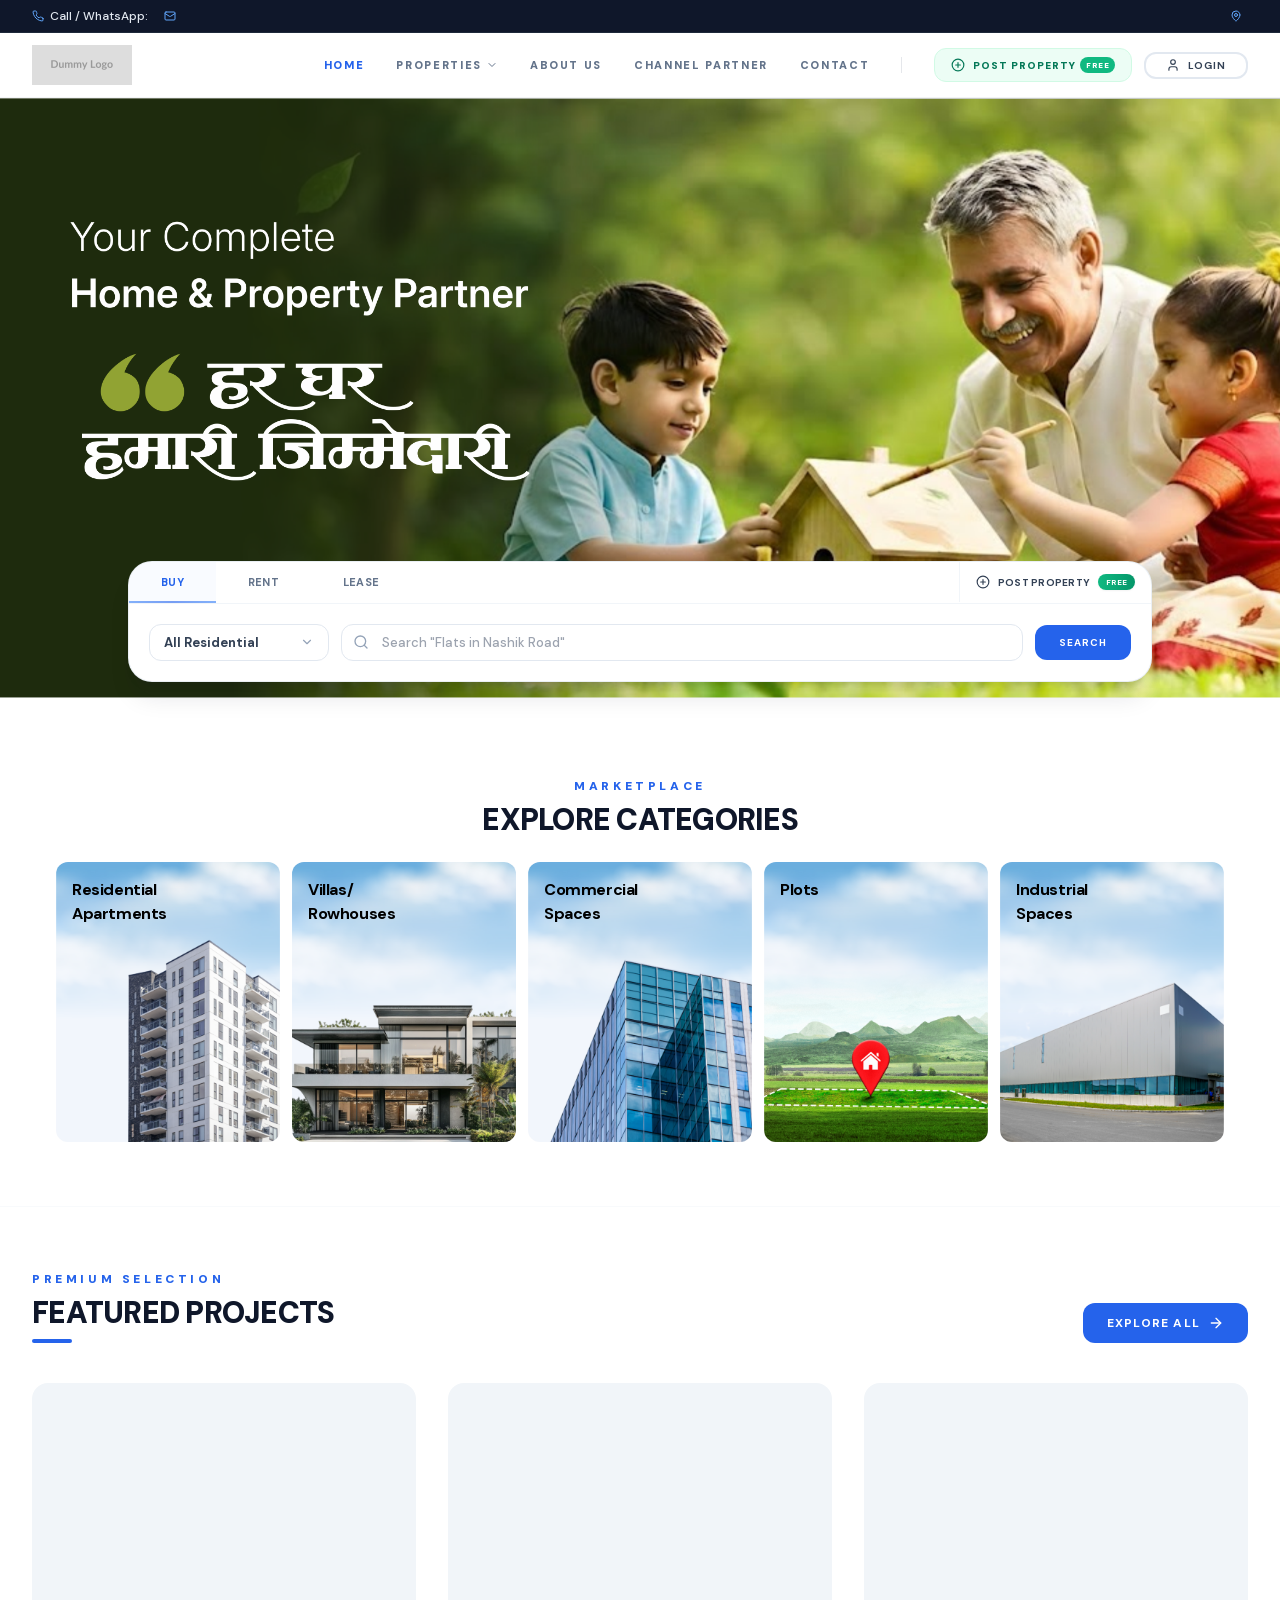
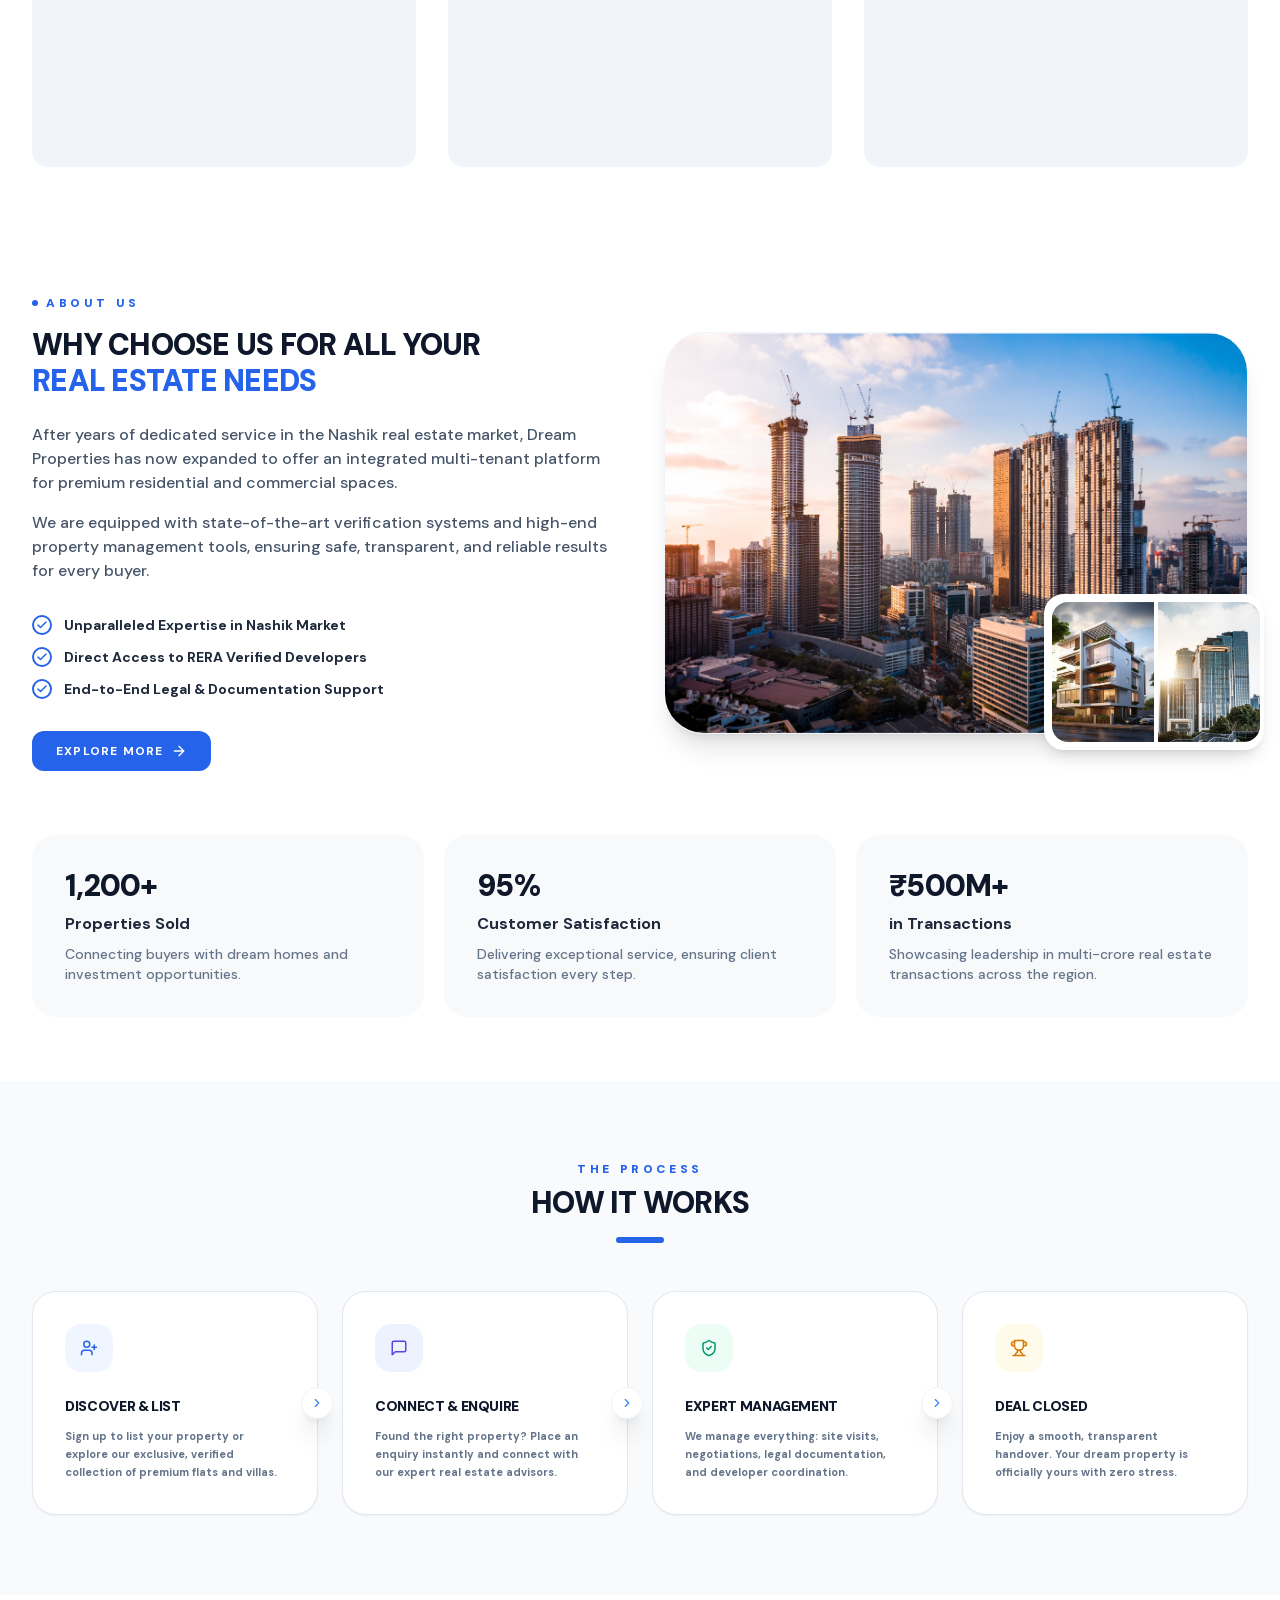
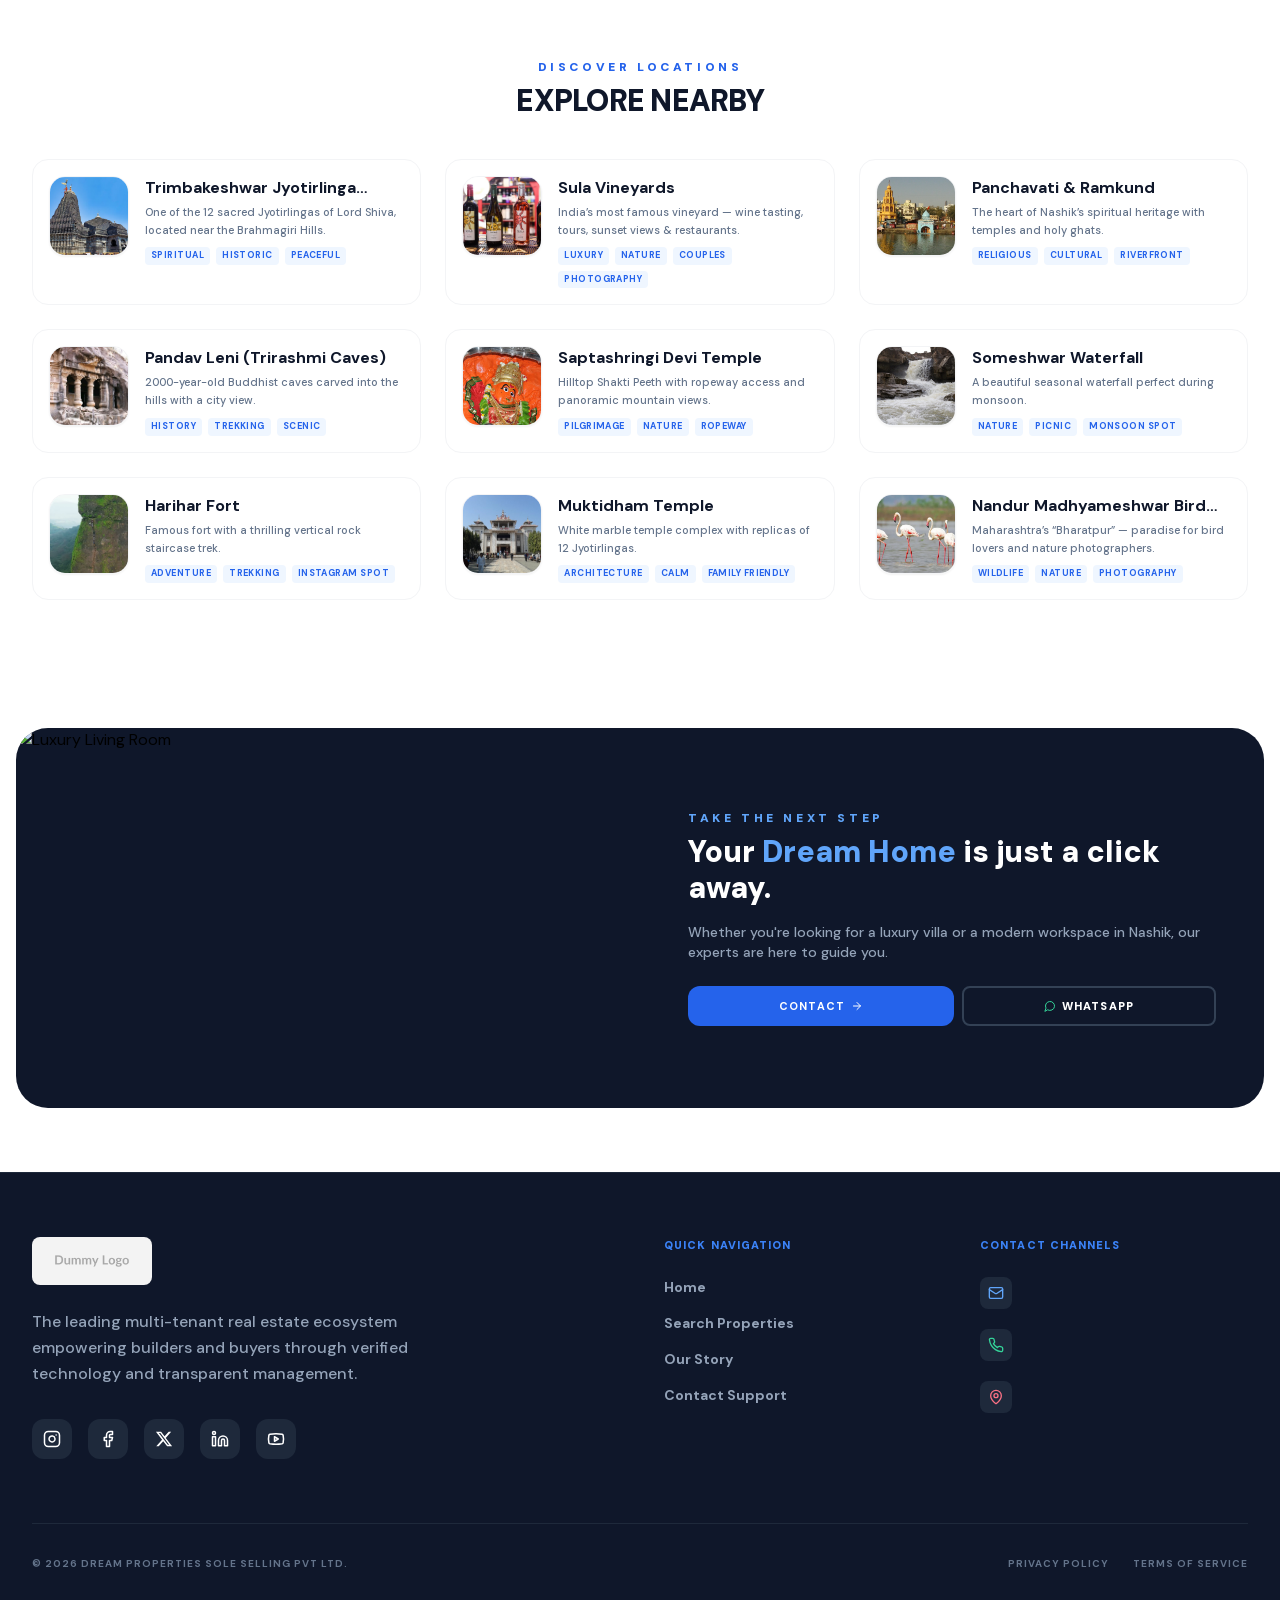
==== commit 2fe14f74: "Remove opacity:0 styles to make images visible" ====
--- a/index.html
+++ b/index.html
@@ -1,7 +1,7 @@
 <!DOCTYPE html><!--sRvN5_b6cmVcI7KVfNKY8--><html lang="en" class="dm_sans_58c9a089-module__5lJq1a__variable">
 <!-- Mirrored from www.dreampropertiesnashik.com/ by HTTrack Website Copier/3.x [XR&CO'2014], Sun, 12 Jul 2026 17:24:05 GMT -->
 <!-- Added by HTTrack --><meta http-equiv="content-type" content="text/html;charset=utf-8" /><!-- /Added by HTTrack -->
-<head><meta charSet="utf-8"/><meta name="viewport" content="width=device-width, initial-scale=1"/><link rel="preload" href="_next/static/media/5c285b27cdda1fe8-s.p.a62025f2.woff2" as="font" crossorigin="" type="font/woff2"/><link rel="preload" as="image" href="assets/dp-logo.png"/><link rel="preload" as="image" href="_next/static/media/hero-1.ab53f532.png"/><link rel="preload" as="image" href="_next/static/media/mobile-hero1.33178359.png"/><link rel="preload" as="image" href="assets/categories/flats.png"/><link rel="preload" as="image" href="assets/categories/villa.png"/><link rel="preload" as="image" href="assets/categories/commercial.png"/><link rel="preload" as="image" href="assets/categories/plots.png"/><link rel="preload" as="image" href="assets/categories/industrial.png"/><link rel="preload" as="image" href="assets/home-page/about-2.png"/><link rel="preload" as="image" href="assets/home-page/about.png"/><link rel="stylesheet" href="_next/static/chunks/83d51f0e08433aba.css" data-precedence="next"/><link rel="preload" as="script" fetchPriority="low" href="_next/static/chunks/d59f830a2b8e768c.js"/><link rel="preload" as="image" href="assets/home-page/about-3.png"/><link rel="preload" as="image" href="assets/nearby/trimbak.png"/><link rel="preload" as="image" href="assets/nearby/sula.webp"/><link rel="preload" as="image" href="assets/nearby/panchvati.jpg"/><link rel="preload" as="image" href="assets/nearby/pandavleni.jpg"/><link rel="preload" as="image" href="assets/nearby/samptshrungi.png"/><link rel="preload" as="image" href="assets/nearby/someshwar.jpg"/><link rel="preload" as="image" href="assets/nearby/harihar.jpg"/><link rel="preload" as="image" href="assets/nearby/muktidham.jpg"/><link rel="preload" as="image" href="assets/nearby/bird.webp"/><link rel="preload" as="image" href="https://images.unsplash.com/photo-1600585154340-be6161a56a0c?auto=format&amp;fit=crop&amp;q=80&amp;w=1200"/><meta name="next-size-adjust" content=""/><title>Dream Properties - Nashik Premier Real Estate Hub</title><meta name="description" content="Nashik Premier Multi-Tenant Real Estate Hub connecting you with verified premium developments"/><link rel="manifest" href="manifest.json"/><link rel="icon" href="favicon.ico"/><link rel="icon" href="favicon-16x16.png" sizes="16x16" type="image/png"/><link rel="icon" href="favicon-32x32.png" sizes="32x32" type="image/png"/><link rel="apple-touch-icon" href="apple-touch-icon.png" sizes="180x180" type="image/png"/></head><body class="dm_sans_58c9a089-module__5lJq1a__className"><div hidden=""><!--$--><!--/$--></div><div class="flex flex-col min-h-screen pb-16 md:pb-0"><div class="hidden md:block bg-slate-900 text-slate-200 py-2 border-b border-slate-800 relative z-[40]"><div class="max-w-7xl mx-auto px-4 sm:px-6 lg:px-8 flex flex-col md:flex-row justify-between items-center gap-2 text-[10px] sm:text-xs font-medium"><div class="flex items-center gap-4"><a href="tel:+919881159245" class="flex items-center gap-1.5 hover:text-white transition-colors"><svg xmlns="http://www.w3.org/2000/svg" width="12" height="12" viewBox="0 0 24 24" fill="none" stroke="currentColor" stroke-width="2" stroke-linecap="round" stroke-linejoin="round" class="lucide lucide-phone text-blue-400"><path d="M22 16.92v3a2 2 0 0 1-2.18 2 19.79 19.79 0 0 1-8.63-3.07 19.5 19.5 0 0 1-6-6 19.79 19.79 0 0 1-3.07-8.67A2 2 0 0 1 4.11 2h3a2 2 0 0 1 2 1.72 12.84 12.84 0 0 0 .7 2.81 2 2 0 0 1-.45 2.11L8.09 9.91a16 16 0 0 0 6 6l1.27-1.27a2 2 0 0 1 2.11-.45 12.84 12.84 0 0 0 2.81.7A2 2 0 0 1 22 16.92z"></path></svg><span>Call / WhatsApp: </span></a><a href="mailto:" class="flex items-center gap-1.5 hover:text-white transition-colors"><svg xmlns="http://www.w3.org/2000/svg" width="12" height="12" viewBox="0 0 24 24" fill="none" stroke="currentColor" stroke-width="2" stroke-linecap="round" stroke-linejoin="round" class="lucide lucide-mail text-blue-400"><rect width="20" height="16" x="2" y="4" rx="2"></rect><path d="m22 7-8.97 5.7a1.94 1.94 0 0 1-2.06 0L2 7"></path></svg><span class="hidden sm:inline"></span></a></div><div class="flex items-center gap-1.5 text-center md:text-right"><svg xmlns="http://www.w3.org/2000/svg" width="12" height="12" viewBox="0 0 24 24" fill="none" stroke="currentColor" stroke-width="2" stroke-linecap="round" stroke-linejoin="round" class="lucide lucide-map-pin text-blue-400 shrink-0"><path d="M20 10c0 4.993-5.539 10.193-7.399 11.799a1 1 0 0 1-1.202 0C9.539 20.193 4 14.993 4 10a8 8 0 0 1 16 0"></path><circle cx="12" cy="10" r="3"></circle></svg><span class="line-clamp-1 md:line-clamp-none"></span></div></div></div><nav class="bg-white border-b border-gray-100 sticky top-0 transition-all duration-300 z-[50] backdrop-blur-md bg-white/95"><div class="max-w-7xl mx-auto px-4 sm:px-6 lg:px-8"><div class="flex justify-between items-center h-16"><a class="flex items-center" href="index.html"><img src="assets/dp-logo.png" alt="Dream Properties Logo" class="h-10 w-auto object-contain"/></a><div class="hidden md:flex items-center space-x-8"><a class="text-[11px] font-black uppercase tracking-[0.15em] transition-colors text-blue-600" href="index.html">Home</a><div class="relative"><button class="flex items-center gap-1 text-[11px] font-black uppercase tracking-[0.15em] transition-colors text-slate-500 hover:text-blue-600">Properties<svg xmlns="http://www.w3.org/2000/svg" width="12" height="12" viewBox="0 0 24 24" fill="none" stroke="currentColor" stroke-width="2" stroke-linecap="round" stroke-linejoin="round" class="lucide lucide-chevron-down transition-transform duration-200"><path d="m6 9 6 6 6-6"></path></svg></button></div><a class="text-[11px] font-black uppercase tracking-[0.15em] transition-colors text-slate-500 hover:text-blue-600" href="about.html">About Us</a><a class="text-[11px] font-black uppercase tracking-[0.15em] transition-colors text-slate-500 hover:text-blue-600" href="partner-register.html">Channel Partner</a><a class="text-[11px] font-black uppercase tracking-[0.15em] transition-colors text-slate-500 hover:text-blue-600" href="contact.html">Contact</a><div class="h-4 w-px bg-gray-200"></div><div class="flex items-center gap-3"><a class="flex items-center gap-2 px-4 py-2 text-[10px] font-black uppercase tracking-widest text-emerald-700 bg-emerald-50 border border-emerald-100 rounded-xl hover:bg-emerald-100 hover:border-emerald-200 hover:text-emerald-800 transition-all" href="login.html"><svg xmlns="http://www.w3.org/2000/svg" width="14" height="14" viewBox="0 0 24 24" fill="none" stroke="currentColor" stroke-width="2" stroke-linecap="round" stroke-linejoin="round" class="lucide lucide-circle-plus"><circle cx="12" cy="12" r="10"></circle><path d="M8 12h8"></path><path d="M12 8v8"></path></svg><span class="flex items-center gap-1">Post Property<span class="relative overflow-hidden bg-emerald-500 text-white text-[8px] font-black px-1.5 py-0.5 rounded-full uppercase tracking-wider">FREE<span class="absolute inset-0 -translate-x-full animate-[shimmer_2s_infinite] bg-gradient-to-r from-transparent via-white/40 to-transparent"></span></span></span></a><button class="inline-flex items-center justify-center rounded-xl font-bold transition-all focus:outline-none disabled:opacity-50 disabled:cursor-not-allowed uppercase tracking-widest text-[10px] border-2 border-slate-200 bg-transparent hover:border-blue-600 hover:text-blue-600 text-slate-700 px-3 py-1 font-black text-[10px] uppercase tracking-widest px-5 border-slate-200 hover:border-blue-600 hover:text-blue-600 flex items-center gap-2 rounded-xl"><svg xmlns="http://www.w3.org/2000/svg" width="14" height="14" viewBox="0 0 24 24" fill="none" stroke="currentColor" stroke-width="2" stroke-linecap="round" stroke-linejoin="round" class="lucide lucide-user"><path d="M19 21v-2a4 4 0 0 0-4-4H9a4 4 0 0 0-4 4v2"></path><circle cx="12" cy="7" r="4"></circle></svg>Login</button></div></div><button class="md:hidden p-1.5 text-gray-900 hover:bg-gray-50 rounded-lg transition-all" aria-label="Toggle Menu"><svg xmlns="http://www.w3.org/2000/svg" width="24" height="24" viewBox="0 0 24 24" fill="none" stroke="currentColor" stroke-width="2" stroke-linecap="round" stroke-linejoin="round" class="lucide lucide-menu"><line x1="4" x2="20" y1="12" y2="12"></line><line x1="4" x2="20" y1="6" y2="6"></line><line x1="4" x2="20" y1="18" y2="18"></line></svg></button></div></div></nav><main class="flex-1"><div class="flex flex-col min-h-screen"><section class="relative flex flex-col md:block mb-0 md:mb-8 md:h-[600px]"><div class="relative w-full h-[60vh] md:absolute md:inset-0 md:h-full z-0 bg-slate-900 overflow-hidden"><div class="hidden md:block w-full h-full"><img src="_next/static/media/hero-1.ab53f532.png" class="absolute inset-0 w-full h-full object-cover" alt="Luxury Real Estate Background" style="opacity:0"/></div><div class="block md:hidden w-full h-full"><img src="_next/static/media/mobile-hero1.33178359.png" class="absolute inset-0 w-full h-full object-cover" alt="Luxury Real Estate Background" style="opacity:0"/></div></div><div class="relative z-10 w-full mt-4 md:mt-0 md:absolute md:bottom-0 md:translate-y-12"><div class="relative z-20 px-4 mt-0 md:-mt-20 pb-0 md:pb-16"><div class="max-w-5xl mx-auto" style="opacity:0;transform:translateY(30px)"><div class="bg-white rounded-2xl md:rounded-3xl shadow-none md:shadow-xl md:shadow-slate-900/10 border border-slate-200/70 relative"><div class="relative flex items-center justify-between border-b border-slate-100 overflow-hidden rounded-t-2xl md:rounded-t-3xl"><div class="flex items-center overflow-x-auto no-scrollbar"><button class="relative px-5 md:px-8 py-2.5 md:py-3 text-[9px] md:text-[11px] font-bold uppercase tracking-wide transition-all whitespace-nowrap text-blue-600"><span class="relative z-10">Buy</span><div class="absolute bottom-0 left-0 right-0 h-0.5 bg-gradient-to-r from-blue-500 via-blue-600 to-blue-500"></div><div class="absolute inset-0 bg-blue-50/40"></div></button><button class="relative px-5 md:px-8 py-2.5 md:py-3 text-[9px] md:text-[11px] font-bold uppercase tracking-wide transition-all whitespace-nowrap text-slate-500 hover:text-slate-900"><span class="relative z-10">Rent</span></button><button class="relative px-5 md:px-8 py-2.5 md:py-3 text-[9px] md:text-[11px] font-bold uppercase tracking-wide transition-all whitespace-nowrap text-slate-500 hover:text-slate-900"><span class="relative z-10">Lease</span></button></div><a class="hidden md:flex items-center gap-2 px-4 py-3 text-[10px] font-bold uppercase tracking-wide text-slate-700 hover:text-emerald-600 transition-all border-l border-slate-100 group relative z-10" href="login.html"><svg xmlns="http://www.w3.org/2000/svg" width="14" height="14" viewBox="0 0 24 24" fill="none" stroke="currentColor" stroke-width="2" stroke-linecap="round" stroke-linejoin="round" class="lucide lucide-circle-plus group-hover:rotate-90 transition-transform duration-300"><circle cx="12" cy="12" r="10"></circle><path d="M8 12h8"></path><path d="M12 8v8"></path></svg><span>Post Property</span><span class="relative overflow-hidden bg-gradient-to-r from-emerald-500 to-emerald-600 text-white text-[8px] font-bold px-2 py-0.5 rounded-full uppercase tracking-wide shadow-sm">FREE<span class="absolute inset-0 -translate-x-full animate-[shimmer_2s_infinite] bg-gradient-to-r from-transparent via-white/40 to-transparent"></span></span></a></div><div class="relative p-4 md:p-5"><div class="flex flex-col md:flex-row gap-3 items-stretch md:items-center"><div class="flex gap-2 md:hidden"><div class="w-[120px] relative z-[9999]"><div class="flex flex-col gap-1 w-full "><div class="relative"><button type="button" class="w-full flex items-center justify-between bg-white border rounded-xl font-bold text-slate-700 focus:outline-none transition-all px-3 py-1 text-[9px] border-slate-200"><div class="flex items-center overflow-hidden"><span class="truncate">All Residential</span></div><svg xmlns="http://www.w3.org/2000/svg" width="10" height="10" viewBox="0 0 24 24" fill="none" stroke="currentColor" stroke-width="2" stroke-linecap="round" stroke-linejoin="round" class="lucide lucide-chevron-down ml-2 text-slate-400 transition-transform flex-shrink-0"><path d="m6 9 6 6 6-6"></path></svg></button></div></div></div><div class="flex-1 relative"><div class="flex flex-col gap-1 w-full"><div class="relative"><div class="absolute left-3 top-1/2 -translate-y-1/2 text-slate-400 pointer-events-none "><svg xmlns="http://www.w3.org/2000/svg" width="14" height="14" viewBox="0 0 24 24" fill="none" stroke="currentColor" stroke-width="2" stroke-linecap="round" stroke-linejoin="round" class="lucide lucide-search"><circle cx="11" cy="11" r="8"></circle><path d="m21 21-4.3-4.3"></path></svg></div><input class="rounded-xl border bg-white transition-all focus:border-blue-500 outline-none disabled:bg-slate-50 font-medium w-full px-3.5 py-2 text-[13px] pl-10  border-slate-200 py-1 text-[9px]" placeholder="Search..." value=""/></div></div></div></div><div class="hidden md:flex md:w-[180px] relative z-[9999]"><div class="flex flex-col gap-1 w-full "><div class="relative"><button type="button" class="w-full flex items-center justify-between bg-white border rounded-xl font-bold text-slate-700 focus:outline-none transition-all px-3.5 py-2 text-[13px] border-slate-200"><div class="flex items-center overflow-hidden"><span class="truncate">All Residential</span></div><svg xmlns="http://www.w3.org/2000/svg" width="14" height="14" viewBox="0 0 24 24" fill="none" stroke="currentColor" stroke-width="2" stroke-linecap="round" stroke-linejoin="round" class="lucide lucide-chevron-down ml-2 text-slate-400 transition-transform flex-shrink-0"><path d="m6 9 6 6 6-6"></path></svg></button></div></div></div><div class="hidden md:flex flex-1 relative"><div class="flex flex-col gap-1 w-full"><div class="relative"><div class="absolute left-3 top-1/2 -translate-y-1/2 text-slate-400 pointer-events-none "><svg xmlns="http://www.w3.org/2000/svg" width="16" height="16" viewBox="0 0 24 24" fill="none" stroke="currentColor" stroke-width="2" stroke-linecap="round" stroke-linejoin="round" class="lucide lucide-search"><circle cx="11" cy="11" r="8"></circle><path d="m21 21-4.3-4.3"></path></svg></div><input class="rounded-xl border bg-white transition-all focus:border-blue-500 outline-none disabled:bg-slate-50 font-medium w-full px-3.5 py-2 text-[13px] pl-10  border-slate-200 " placeholder="Search &quot;Flats in Nashik Road&quot;" value=""/></div></div></div><button class="inline-flex items-center justify-center rounded-xl font-bold transition-all focus:outline-none disabled:opacity-50 disabled:cursor-not-allowed uppercase tracking-widest text-[10px] bg-blue-600 text-white hover:bg-blue-700 px-6 py-2.5 text-[10px] hidden md:flex md:w-auto">Search</button></div><div class="flex md:hidden gap-2 mt-3"><button class="inline-flex items-center justify-center rounded-xl font-bold transition-all focus:outline-none disabled:opacity-50 disabled:cursor-not-allowed uppercase tracking-widest text-[10px] bg-blue-600 text-white hover:bg-blue-700 px-4 py-2 flex-1 text-[10px]">Search</button><a class="flex flex-1 items-center justify-center gap-1.5 px-3 py-2 text-[9px] font-bold uppercase tracking-wide text-slate-700 hover:text-emerald-600 transition-all border border-slate-200 rounded-lg group bg-white shadow-sm whitespace-nowrap" href="login.html"><svg xmlns="http://www.w3.org/2000/svg" width="14" height="14" viewBox="0 0 24 24" fill="none" stroke="currentColor" stroke-width="2" stroke-linecap="round" stroke-linejoin="round" class="lucide lucide-circle-plus group-hover:rotate-90 transition-transform duration-300"><circle cx="12" cy="12" r="10"></circle><path d="M8 12h8"></path><path d="M12 8v8"></path></svg><span>Post</span><span class="relative overflow-hidden bg-gradient-to-r from-emerald-500 to-emerald-600 text-white text-[8px] font-bold px-2 py-0.5 rounded-full uppercase tracking-wide shadow-sm">FREE<span class="absolute inset-0 -translate-x-full animate-[shimmer_2s_infinite] bg-gradient-to-r from-transparent via-white/40 to-transparent"></span></span></a></div></div></div></div></div></div></section><section class="pt-4 pb-8 md:py-12 bg-white overflow-hidden relative border-b border-slate-50"><div class="max-w-7xl mx-auto px-4 md:px-8 mb-6 text-center"><span class="text-blue-600 font-black text-[10px] md:text-xs uppercase tracking-[0.3em] mb-2 block">Marketplace</span><h2 class="text-2xl md:text-3xl font-black text-slate-900 tracking-tight leading-tight uppercase">Explore Categories</h2></div><div class="relative max-w-7xl mx-auto px-6 md:px-14"><div class="flex gap-3 overflow-x-auto whitespace-nowrap scroll-smooth snap-x snap-mandatory pb-4" style="scrollbar-width:none;-ms-overflow-style:none"><div class="relative flex-shrink-0 w-[calc((100%-16px)/3)] md:w-[calc((100%-48px)/5)] aspect-[4/5] rounded-xl overflow-hidden cursor-pointer group snap-start"><img src="assets/categories/flats.png" alt="Residential
+<head><meta charSet="utf-8"/><meta name="viewport" content="width=device-width, initial-scale=1"/><link rel="preload" href="_next/static/media/5c285b27cdda1fe8-s.p.a62025f2.woff2" as="font" crossorigin="" type="font/woff2"/><link rel="preload" as="image" href="assets/dp-logo.png"/><link rel="preload" as="image" href="_next/static/media/hero-1.ab53f532.png"/><link rel="preload" as="image" href="_next/static/media/mobile-hero1.33178359.png"/><link rel="preload" as="image" href="assets/categories/flats.png"/><link rel="preload" as="image" href="assets/categories/villa.png"/><link rel="preload" as="image" href="assets/categories/commercial.png"/><link rel="preload" as="image" href="assets/categories/plots.png"/><link rel="preload" as="image" href="assets/categories/industrial.png"/><link rel="preload" as="image" href="assets/home-page/about-2.png"/><link rel="preload" as="image" href="assets/home-page/about.png"/><link rel="stylesheet" href="_next/static/chunks/83d51f0e08433aba.css" data-precedence="next"/><link rel="preload" as="script" fetchPriority="low" href="_next/static/chunks/d59f830a2b8e768c.js"/><link rel="preload" as="image" href="assets/home-page/about-3.png"/><link rel="preload" as="image" href="assets/nearby/trimbak.png"/><link rel="preload" as="image" href="assets/nearby/sula.webp"/><link rel="preload" as="image" href="assets/nearby/panchvati.jpg"/><link rel="preload" as="image" href="assets/nearby/pandavleni.jpg"/><link rel="preload" as="image" href="assets/nearby/samptshrungi.png"/><link rel="preload" as="image" href="assets/nearby/someshwar.jpg"/><link rel="preload" as="image" href="assets/nearby/harihar.jpg"/><link rel="preload" as="image" href="assets/nearby/muktidham.jpg"/><link rel="preload" as="image" href="assets/nearby/bird.webp"/><link rel="preload" as="image" href="https://images.unsplash.com/photo-1600585154340-be6161a56a0c?auto=format&amp;fit=crop&amp;q=80&amp;w=1200"/><meta name="next-size-adjust" content=""/><title>Dream Properties - Nashik Premier Real Estate Hub</title><meta name="description" content="Nashik Premier Multi-Tenant Real Estate Hub connecting you with verified premium developments"/><link rel="manifest" href="manifest.json"/><link rel="icon" href="favicon.ico"/><link rel="icon" href="favicon-16x16.png" sizes="16x16" type="image/png"/><link rel="icon" href="favicon-32x32.png" sizes="32x32" type="image/png"/><link rel="apple-touch-icon" href="apple-touch-icon.png" sizes="180x180" type="image/png"/></head><body class="dm_sans_58c9a089-module__5lJq1a__className"><div hidden=""><!--$--><!--/$--></div><div class="flex flex-col min-h-screen pb-16 md:pb-0"><div class="hidden md:block bg-slate-900 text-slate-200 py-2 border-b border-slate-800 relative z-[40]"><div class="max-w-7xl mx-auto px-4 sm:px-6 lg:px-8 flex flex-col md:flex-row justify-between items-center gap-2 text-[10px] sm:text-xs font-medium"><div class="flex items-center gap-4"><a href="tel:+919881159245" class="flex items-center gap-1.5 hover:text-white transition-colors"><svg xmlns="http://www.w3.org/2000/svg" width="12" height="12" viewBox="0 0 24 24" fill="none" stroke="currentColor" stroke-width="2" stroke-linecap="round" stroke-linejoin="round" class="lucide lucide-phone text-blue-400"><path d="M22 16.92v3a2 2 0 0 1-2.18 2 19.79 19.79 0 0 1-8.63-3.07 19.5 19.5 0 0 1-6-6 19.79 19.79 0 0 1-3.07-8.67A2 2 0 0 1 4.11 2h3a2 2 0 0 1 2 1.72 12.84 12.84 0 0 0 .7 2.81 2 2 0 0 1-.45 2.11L8.09 9.91a16 16 0 0 0 6 6l1.27-1.27a2 2 0 0 1 2.11-.45 12.84 12.84 0 0 0 2.81.7A2 2 0 0 1 22 16.92z"></path></svg><span>Call / WhatsApp: </span></a><a href="mailto:" class="flex items-center gap-1.5 hover:text-white transition-colors"><svg xmlns="http://www.w3.org/2000/svg" width="12" height="12" viewBox="0 0 24 24" fill="none" stroke="currentColor" stroke-width="2" stroke-linecap="round" stroke-linejoin="round" class="lucide lucide-mail text-blue-400"><rect width="20" height="16" x="2" y="4" rx="2"></rect><path d="m22 7-8.97 5.7a1.94 1.94 0 0 1-2.06 0L2 7"></path></svg><span class="hidden sm:inline"></span></a></div><div class="flex items-center gap-1.5 text-center md:text-right"><svg xmlns="http://www.w3.org/2000/svg" width="12" height="12" viewBox="0 0 24 24" fill="none" stroke="currentColor" stroke-width="2" stroke-linecap="round" stroke-linejoin="round" class="lucide lucide-map-pin text-blue-400 shrink-0"><path d="M20 10c0 4.993-5.539 10.193-7.399 11.799a1 1 0 0 1-1.202 0C9.539 20.193 4 14.993 4 10a8 8 0 0 1 16 0"></path><circle cx="12" cy="10" r="3"></circle></svg><span class="line-clamp-1 md:line-clamp-none"></span></div></div></div><nav class="bg-white border-b border-gray-100 sticky top-0 transition-all duration-300 z-[50] backdrop-blur-md bg-white/95"><div class="max-w-7xl mx-auto px-4 sm:px-6 lg:px-8"><div class="flex justify-between items-center h-16"><a class="flex items-center" href="index.html"><img src="assets/dp-logo.png" alt="Dream Properties Logo" class="h-10 w-auto object-contain"/></a><div class="hidden md:flex items-center space-x-8"><a class="text-[11px] font-black uppercase tracking-[0.15em] transition-colors text-blue-600" href="index.html">Home</a><div class="relative"><button class="flex items-center gap-1 text-[11px] font-black uppercase tracking-[0.15em] transition-colors text-slate-500 hover:text-blue-600">Properties<svg xmlns="http://www.w3.org/2000/svg" width="12" height="12" viewBox="0 0 24 24" fill="none" stroke="currentColor" stroke-width="2" stroke-linecap="round" stroke-linejoin="round" class="lucide lucide-chevron-down transition-transform duration-200"><path d="m6 9 6 6 6-6"></path></svg></button></div><a class="text-[11px] font-black uppercase tracking-[0.15em] transition-colors text-slate-500 hover:text-blue-600" href="about.html">About Us</a><a class="text-[11px] font-black uppercase tracking-[0.15em] transition-colors text-slate-500 hover:text-blue-600" href="partner-register.html">Channel Partner</a><a class="text-[11px] font-black uppercase tracking-[0.15em] transition-colors text-slate-500 hover:text-blue-600" href="contact.html">Contact</a><div class="h-4 w-px bg-gray-200"></div><div class="flex items-center gap-3"><a class="flex items-center gap-2 px-4 py-2 text-[10px] font-black uppercase tracking-widest text-emerald-700 bg-emerald-50 border border-emerald-100 rounded-xl hover:bg-emerald-100 hover:border-emerald-200 hover:text-emerald-800 transition-all" href="login.html"><svg xmlns="http://www.w3.org/2000/svg" width="14" height="14" viewBox="0 0 24 24" fill="none" stroke="currentColor" stroke-width="2" stroke-linecap="round" stroke-linejoin="round" class="lucide lucide-circle-plus"><circle cx="12" cy="12" r="10"></circle><path d="M8 12h8"></path><path d="M12 8v8"></path></svg><span class="flex items-center gap-1">Post Property<span class="relative overflow-hidden bg-emerald-500 text-white text-[8px] font-black px-1.5 py-0.5 rounded-full uppercase tracking-wider">FREE<span class="absolute inset-0 -translate-x-full animate-[shimmer_2s_infinite] bg-gradient-to-r from-transparent via-white/40 to-transparent"></span></span></span></a><button class="inline-flex items-center justify-center rounded-xl font-bold transition-all focus:outline-none disabled:opacity-50 disabled:cursor-not-allowed uppercase tracking-widest text-[10px] border-2 border-slate-200 bg-transparent hover:border-blue-600 hover:text-blue-600 text-slate-700 px-3 py-1 font-black text-[10px] uppercase tracking-widest px-5 border-slate-200 hover:border-blue-600 hover:text-blue-600 flex items-center gap-2 rounded-xl"><svg xmlns="http://www.w3.org/2000/svg" width="14" height="14" viewBox="0 0 24 24" fill="none" stroke="currentColor" stroke-width="2" stroke-linecap="round" stroke-linejoin="round" class="lucide lucide-user"><path d="M19 21v-2a4 4 0 0 0-4-4H9a4 4 0 0 0-4 4v2"></path><circle cx="12" cy="7" r="4"></circle></svg>Login</button></div></div><button class="md:hidden p-1.5 text-gray-900 hover:bg-gray-50 rounded-lg transition-all" aria-label="Toggle Menu"><svg xmlns="http://www.w3.org/2000/svg" width="24" height="24" viewBox="0 0 24 24" fill="none" stroke="currentColor" stroke-width="2" stroke-linecap="round" stroke-linejoin="round" class="lucide lucide-menu"><line x1="4" x2="20" y1="12" y2="12"></line><line x1="4" x2="20" y1="6" y2="6"></line><line x1="4" x2="20" y1="18" y2="18"></line></svg></button></div></div></nav><main class="flex-1"><div class="flex flex-col min-h-screen"><section class="relative flex flex-col md:block mb-0 md:mb-8 md:h-[600px]"><div class="relative w-full h-[60vh] md:absolute md:inset-0 md:h-full z-0 bg-slate-900 overflow-hidden"><div class="hidden md:block w-full h-full"><img src="_next/static/media/hero-1.ab53f532.png" class="absolute inset-0 w-full h-full object-cover" alt="Luxury Real Estate Background"/></div><div class="block md:hidden w-full h-full"><img src="_next/static/media/mobile-hero1.33178359.png" class="absolute inset-0 w-full h-full object-cover" alt="Luxury Real Estate Background"/></div></div><div class="relative z-10 w-full mt-4 md:mt-0 md:absolute md:bottom-0 md:translate-y-12"><div class="relative z-20 px-4 mt-0 md:-mt-20 pb-0 md:pb-16"><div class="max-w-5xl mx-auto"><div class="bg-white rounded-2xl md:rounded-3xl shadow-none md:shadow-xl md:shadow-slate-900/10 border border-slate-200/70 relative"><div class="relative flex items-center justify-between border-b border-slate-100 overflow-hidden rounded-t-2xl md:rounded-t-3xl"><div class="flex items-center overflow-x-auto no-scrollbar"><button class="relative px-5 md:px-8 py-2.5 md:py-3 text-[9px] md:text-[11px] font-bold uppercase tracking-wide transition-all whitespace-nowrap text-blue-600"><span class="relative z-10">Buy</span><div class="absolute bottom-0 left-0 right-0 h-0.5 bg-gradient-to-r from-blue-500 via-blue-600 to-blue-500"></div><div class="absolute inset-0 bg-blue-50/40"></div></button><button class="relative px-5 md:px-8 py-2.5 md:py-3 text-[9px] md:text-[11px] font-bold uppercase tracking-wide transition-all whitespace-nowrap text-slate-500 hover:text-slate-900"><span class="relative z-10">Rent</span></button><button class="relative px-5 md:px-8 py-2.5 md:py-3 text-[9px] md:text-[11px] font-bold uppercase tracking-wide transition-all whitespace-nowrap text-slate-500 hover:text-slate-900"><span class="relative z-10">Lease</span></button></div><a class="hidden md:flex items-center gap-2 px-4 py-3 text-[10px] font-bold uppercase tracking-wide text-slate-700 hover:text-emerald-600 transition-all border-l border-slate-100 group relative z-10" href="login.html"><svg xmlns="http://www.w3.org/2000/svg" width="14" height="14" viewBox="0 0 24 24" fill="none" stroke="currentColor" stroke-width="2" stroke-linecap="round" stroke-linejoin="round" class="lucide lucide-circle-plus group-hover:rotate-90 transition-transform duration-300"><circle cx="12" cy="12" r="10"></circle><path d="M8 12h8"></path><path d="M12 8v8"></path></svg><span>Post Property</span><span class="relative overflow-hidden bg-gradient-to-r from-emerald-500 to-emerald-600 text-white text-[8px] font-bold px-2 py-0.5 rounded-full uppercase tracking-wide shadow-sm">FREE<span class="absolute inset-0 -translate-x-full animate-[shimmer_2s_infinite] bg-gradient-to-r from-transparent via-white/40 to-transparent"></span></span></a></div><div class="relative p-4 md:p-5"><div class="flex flex-col md:flex-row gap-3 items-stretch md:items-center"><div class="flex gap-2 md:hidden"><div class="w-[120px] relative z-[9999]"><div class="flex flex-col gap-1 w-full "><div class="relative"><button type="button" class="w-full flex items-center justify-between bg-white border rounded-xl font-bold text-slate-700 focus:outline-none transition-all px-3 py-1 text-[9px] border-slate-200"><div class="flex items-center overflow-hidden"><span class="truncate">All Residential</span></div><svg xmlns="http://www.w3.org/2000/svg" width="10" height="10" viewBox="0 0 24 24" fill="none" stroke="currentColor" stroke-width="2" stroke-linecap="round" stroke-linejoin="round" class="lucide lucide-chevron-down ml-2 text-slate-400 transition-transform flex-shrink-0"><path d="m6 9 6 6 6-6"></path></svg></button></div></div></div><div class="flex-1 relative"><div class="flex flex-col gap-1 w-full"><div class="relative"><div class="absolute left-3 top-1/2 -translate-y-1/2 text-slate-400 pointer-events-none "><svg xmlns="http://www.w3.org/2000/svg" width="14" height="14" viewBox="0 0 24 24" fill="none" stroke="currentColor" stroke-width="2" stroke-linecap="round" stroke-linejoin="round" class="lucide lucide-search"><circle cx="11" cy="11" r="8"></circle><path d="m21 21-4.3-4.3"></path></svg></div><input class="rounded-xl border bg-white transition-all focus:border-blue-500 outline-none disabled:bg-slate-50 font-medium w-full px-3.5 py-2 text-[13px] pl-10  border-slate-200 py-1 text-[9px]" placeholder="Search..." value=""/></div></div></div></div><div class="hidden md:flex md:w-[180px] relative z-[9999]"><div class="flex flex-col gap-1 w-full "><div class="relative"><button type="button" class="w-full flex items-center justify-between bg-white border rounded-xl font-bold text-slate-700 focus:outline-none transition-all px-3.5 py-2 text-[13px] border-slate-200"><div class="flex items-center overflow-hidden"><span class="truncate">All Residential</span></div><svg xmlns="http://www.w3.org/2000/svg" width="14" height="14" viewBox="0 0 24 24" fill="none" stroke="currentColor" stroke-width="2" stroke-linecap="round" stroke-linejoin="round" class="lucide lucide-chevron-down ml-2 text-slate-400 transition-transform flex-shrink-0"><path d="m6 9 6 6 6-6"></path></svg></button></div></div></div><div class="hidden md:flex flex-1 relative"><div class="flex flex-col gap-1 w-full"><div class="relative"><div class="absolute left-3 top-1/2 -translate-y-1/2 text-slate-400 pointer-events-none "><svg xmlns="http://www.w3.org/2000/svg" width="16" height="16" viewBox="0 0 24 24" fill="none" stroke="currentColor" stroke-width="2" stroke-linecap="round" stroke-linejoin="round" class="lucide lucide-search"><circle cx="11" cy="11" r="8"></circle><path d="m21 21-4.3-4.3"></path></svg></div><input class="rounded-xl border bg-white transition-all focus:border-blue-500 outline-none disabled:bg-slate-50 font-medium w-full px-3.5 py-2 text-[13px] pl-10  border-slate-200 " placeholder="Search &quot;Flats in Nashik Road&quot;" value=""/></div></div></div><button class="inline-flex items-center justify-center rounded-xl font-bold transition-all focus:outline-none disabled:opacity-50 disabled:cursor-not-allowed uppercase tracking-widest text-[10px] bg-blue-600 text-white hover:bg-blue-700 px-6 py-2.5 text-[10px] hidden md:flex md:w-auto">Search</button></div><div class="flex md:hidden gap-2 mt-3"><button class="inline-flex items-center justify-center rounded-xl font-bold transition-all focus:outline-none disabled:opacity-50 disabled:cursor-not-allowed uppercase tracking-widest text-[10px] bg-blue-600 text-white hover:bg-blue-700 px-4 py-2 flex-1 text-[10px]">Search</button><a class="flex flex-1 items-center justify-center gap-1.5 px-3 py-2 text-[9px] font-bold uppercase tracking-wide text-slate-700 hover:text-emerald-600 transition-all border border-slate-200 rounded-lg group bg-white shadow-sm whitespace-nowrap" href="login.html"><svg xmlns="http://www.w3.org/2000/svg" width="14" height="14" viewBox="0 0 24 24" fill="none" stroke="currentColor" stroke-width="2" stroke-linecap="round" stroke-linejoin="round" class="lucide lucide-circle-plus group-hover:rotate-90 transition-transform duration-300"><circle cx="12" cy="12" r="10"></circle><path d="M8 12h8"></path><path d="M12 8v8"></path></svg><span>Post</span><span class="relative overflow-hidden bg-gradient-to-r from-emerald-500 to-emerald-600 text-white text-[8px] font-bold px-2 py-0.5 rounded-full uppercase tracking-wide shadow-sm">FREE<span class="absolute inset-0 -translate-x-full animate-[shimmer_2s_infinite] bg-gradient-to-r from-transparent via-white/40 to-transparent"></span></span></a></div></div></div></div></div></div></section><section class="pt-4 pb-8 md:py-12 bg-white overflow-hidden relative border-b border-slate-50"><div class="max-w-7xl mx-auto px-4 md:px-8 mb-6 text-center"><span class="text-blue-600 font-black text-[10px] md:text-xs uppercase tracking-[0.3em] mb-2 block">Marketplace</span><h2 class="text-2xl md:text-3xl font-black text-slate-900 tracking-tight leading-tight uppercase">Explore Categories</h2></div><div class="relative max-w-7xl mx-auto px-6 md:px-14"><div class="flex gap-3 overflow-x-auto whitespace-nowrap scroll-smooth snap-x snap-mandatory pb-4" style="scrollbar-width:none;-ms-overflow-style:none"><div class="relative flex-shrink-0 w-[calc((100%-16px)/3)] md:w-[calc((100%-48px)/5)] aspect-[4/5] rounded-xl overflow-hidden cursor-pointer group snap-start"><img src="assets/categories/flats.png" alt="Residential
 Apartments" class="absolute inset-0 w-full h-full object-cover transition-transform duration-700 group-hover:scale-105"/><div class="absolute inset-0 p-3 md:p-4 flex items-start justify-start"><h3 class="text-black font-bold text-xs md:text-base tracking-tight capitalize leading-none whitespace-pre-line">Residential
 Apartments</h3></div></div><div class="relative flex-shrink-0 w-[calc((100%-16px)/3)] md:w-[calc((100%-48px)/5)] aspect-[4/5] rounded-xl overflow-hidden cursor-pointer group snap-start"><img src="assets/categories/villa.png" alt="Villas/
 Rowhouses" class="absolute inset-0 w-full h-full object-cover transition-transform duration-700 group-hover:scale-105"/><div class="absolute inset-0 p-3 md:p-4 flex items-start justify-start"><h3 class="text-black font-bold text-xs md:text-base tracking-tight capitalize leading-none whitespace-pre-line">Villas/
@@ -9,6 +9,6 @@
 Spaces" class="absolute inset-0 w-full h-full object-cover transition-transform duration-700 group-hover:scale-105"/><div class="absolute inset-0 p-3 md:p-4 flex items-start justify-start"><h3 class="text-black font-bold text-xs md:text-base tracking-tight capitalize leading-none whitespace-pre-line">Commercial
 Spaces</h3></div></div><div class="relative flex-shrink-0 w-[calc((100%-16px)/3)] md:w-[calc((100%-48px)/5)] aspect-[4/5] rounded-xl overflow-hidden cursor-pointer group snap-start"><img src="assets/categories/plots.png" alt="Plots" class="absolute inset-0 w-full h-full object-cover transition-transform duration-700 group-hover:scale-105"/><div class="absolute inset-0 p-3 md:p-4 flex items-start justify-start"><h3 class="text-black font-bold text-xs md:text-base tracking-tight capitalize leading-none whitespace-pre-line">Plots</h3></div></div><div class="relative flex-shrink-0 w-[calc((100%-16px)/3)] md:w-[calc((100%-48px)/5)] aspect-[4/5] rounded-xl overflow-hidden cursor-pointer group snap-start"><img src="assets/categories/industrial.png" alt="Industrial
 Spaces" class="absolute inset-0 w-full h-full object-cover transition-transform duration-700 group-hover:scale-105"/><div class="absolute inset-0 p-3 md:p-4 flex items-start justify-start"><h3 class="text-black font-bold text-xs md:text-base tracking-tight capitalize leading-none whitespace-pre-line">Industrial
-Spaces</h3></div></div></div></div></section><div class="bg-slate-50"><section class="py-16 bg-white px-4 md:px-8"><div class="max-w-7xl mx-auto"><div class="flex flex-row justify-between items-center md:items-end mb-10 gap-4"><div><span class="text-blue-600 font-black text-[10px] md:text-xs uppercase tracking-[0.3em] mb-2 block">Premium Selection</span><h2 class="text-xl md:text-3xl font-black text-slate-900 tracking-tight leading-tight uppercase">Featured Projects</h2><div class="w-10 h-1 bg-blue-600 mt-2 rounded-full"></div></div><button class="inline-flex items-center justify-center rounded-xl font-bold transition-all focus:outline-none disabled:opacity-50 disabled:cursor-not-allowed uppercase tracking-widest text-[10px] bg-blue-600 text-white hover:bg-blue-700 px-4 py-2 group flex items-center gap-1 md:gap-2 px-3 py-2 md:px-6 md:py-3 rounded-xl font-bold text-[10px] md:text-xs shadow-none transition-all duration-300 shrink-0">Explore All<svg xmlns="http://www.w3.org/2000/svg" width="14" height="14" viewBox="0 0 24 24" fill="none" stroke="currentColor" stroke-width="2" stroke-linecap="round" stroke-linejoin="round" class="lucide lucide-arrow-right md:w-4 md:h-4 group-hover:translate-x-1 transition-transform"><path d="M5 12h14"></path><path d="m12 5 7 7-7 7"></path></svg></button></div><div class="grid grid-cols-1 md:grid-cols-2 lg:grid-cols-3 gap-6 md:gap-8"><div class="h-96 bg-slate-100 rounded-2xl animate-pulse"></div><div class="h-96 bg-slate-100 rounded-2xl animate-pulse"></div><div class="h-96 bg-slate-100 rounded-2xl animate-pulse"></div></div></div></section></div><section class="py-12 md:py-16 bg-white overflow-hidden"><div class="max-w-7xl mx-auto px-4 md:px-8"><div class="grid grid-cols-1 lg:grid-cols-2 gap-12 items-center mb-12 md:mb-16"><div class="flex flex-col" style="opacity:0;transform:translateX(-20px)"><span class="flex items-center gap-2 text-blue-600 font-black text-[10px] md:text-xs uppercase tracking-[0.3em] mb-4"><span class="w-1.5 h-1.5 bg-blue-600 rounded-full"></span> ABOUT US</span><h2 class="text-2xl md:text-3xl font-black text-slate-900 leading-tight mb-6 uppercase tracking-tight">Why choose us for all your <br/><span class="text-blue-600">real estate needs</span></h2><div class="space-y-4 mb-8"><p class="text-slate-600 text-sm md:text-base font-medium leading-relaxed">After years of dedicated service in the Nashik real estate market, Dream Properties has now expanded to offer an integrated multi-tenant platform for premium residential and commercial spaces.</p><p class="text-slate-600 text-sm md:text-base font-medium leading-relaxed">We are equipped with state-of-the-art verification systems and high-end property management tools, ensuring safe, transparent, and reliable results for every buyer.</p></div><div class="space-y-3 mb-8"><div class="flex items-center gap-3"><div class="flex-shrink-0 w-5 h-5 rounded-full border-2 border-blue-600 flex items-center justify-center"><svg xmlns="http://www.w3.org/2000/svg" width="12" height="12" viewBox="0 0 24 24" fill="none" stroke="currentColor" stroke-width="2" stroke-linecap="round" stroke-linejoin="round" class="lucide lucide-check text-blue-600 stroke-[3]"><path d="M20 6 9 17l-5-5"></path></svg></div><span class="text-slate-800 font-bold text-sm">Unparalleled Expertise in Nashik Market</span></div><div class="flex items-center gap-3"><div class="flex-shrink-0 w-5 h-5 rounded-full border-2 border-blue-600 flex items-center justify-center"><svg xmlns="http://www.w3.org/2000/svg" width="12" height="12" viewBox="0 0 24 24" fill="none" stroke="currentColor" stroke-width="2" stroke-linecap="round" stroke-linejoin="round" class="lucide lucide-check text-blue-600 stroke-[3]"><path d="M20 6 9 17l-5-5"></path></svg></div><span class="text-slate-800 font-bold text-sm">Direct Access to RERA Verified Developers</span></div><div class="flex items-center gap-3"><div class="flex-shrink-0 w-5 h-5 rounded-full border-2 border-blue-600 flex items-center justify-center"><svg xmlns="http://www.w3.org/2000/svg" width="12" height="12" viewBox="0 0 24 24" fill="none" stroke="currentColor" stroke-width="2" stroke-linecap="round" stroke-linejoin="round" class="lucide lucide-check text-blue-600 stroke-[3]"><path d="M20 6 9 17l-5-5"></path></svg></div><span class="text-slate-800 font-bold text-sm">End-to-End Legal &amp; Documentation Support</span></div></div><div><a href="about.html"><button class="inline-flex items-center justify-center rounded-xl font-bold transition-all focus:outline-none disabled:opacity-50 disabled:cursor-not-allowed uppercase tracking-widest text-[10px] bg-blue-600 text-white hover:bg-blue-700 px-4 py-2 bg-blue-600 hover:bg-blue-700 text-white px-6 py-3 rounded-xl flex items-center gap-2 font-bold text-xs transition-all group shadow-none border-none uppercase tracking-widest">Explore More <svg xmlns="http://www.w3.org/2000/svg" width="16" height="16" viewBox="0 0 24 24" fill="none" stroke="currentColor" stroke-width="2" stroke-linecap="round" stroke-linejoin="round" class="lucide lucide-arrow-right group-hover:translate-x-1 transition-transform"><path d="M5 12h14"></path><path d="m12 5 7 7-7 7"></path></svg></button></a></div></div><div class="relative" style="opacity:0;transform:scale(0.98)"><div class="rounded-[40px_40px_0px_40px] overflow-hidden shadow-xl border border-slate-100"><img src="assets/home-page/about-2.png" alt="Modern Architecture" class="w-full h-[340px] md:h-[400px] object-cover"/></div><div class="absolute -bottom-4 -right-2 md:-right-4 w-1/2 max-w-[220px] bg-white p-1.5 rounded-[20px] shadow-lg border-2 border-white overflow-hidden" style="opacity:0;transform:translateY(20px)"><div class="flex gap-1 h-[120px] md:h-[140px]"><img src="assets/home-page/about.png" alt="Interior" class="w-1/2 h-full object-cover rounded-l-[16px]"/><img src="assets/home-page/about-3.png" alt="Interior 2" class="w-1/2 h-full object-cover rounded-r-[16px]"/></div></div></div></div><div class="grid grid-cols-1 md:grid-cols-3 gap-5"><div class="bg-[#f8f9fa] p-8 rounded-[1.5rem] border border-transparent hover:border-slate-200 transition-all duration-300" style="opacity:0;transform:translateY(15px)"><h3 class="text-3xl font-black text-slate-900 mb-2 tracking-tight">1,200+</h3><p class="text-base font-bold text-slate-800 mb-2">Properties Sold</p><p class="text-slate-500 text-xs md:text-sm font-medium leading-relaxed">Connecting buyers with dream homes and investment opportunities.</p></div><div class="bg-[#f8f9fa] p-8 rounded-[1.5rem] border border-transparent hover:border-slate-200 transition-all duration-300" style="opacity:0;transform:translateY(15px)"><h3 class="text-3xl font-black text-slate-900 mb-2 tracking-tight">95%</h3><p class="text-base font-bold text-slate-800 mb-2">Customer Satisfaction</p><p class="text-slate-500 text-xs md:text-sm font-medium leading-relaxed">Delivering exceptional service, ensuring client satisfaction every step.</p></div><div class="bg-[#f8f9fa] p-8 rounded-[1.5rem] border border-transparent hover:border-slate-200 transition-all duration-300" style="opacity:0;transform:translateY(15px)"><h3 class="text-3xl font-black text-slate-900 mb-2 tracking-tight">₹500M+</h3><p class="text-base font-bold text-slate-800 mb-2">in Transactions</p><p class="text-slate-500 text-xs md:text-sm font-medium leading-relaxed">Showcasing leadership in multi-crore real estate transactions across the region.</p></div></div></div></section><section class="py-10 md:py-20 bg-slate-50 overflow-hidden"><div class="max-w-7xl mx-auto px-4 md:px-8"><div class="text-center mb-12"><span class="text-blue-600 font-black text-[10px] md:text-xs uppercase tracking-[0.3em] mb-2 block">The Process</span><h2 class="text-2xl md:text-3xl font-black text-slate-900 tracking-tight uppercase">How It Works</h2><div class="w-12 h-1.5 bg-blue-600 mx-auto mt-4 rounded-full"></div></div><div class="hidden md:flex flex-row items-stretch gap-6"><div class="flex-1 flex relative" style="opacity:0;transform:translateY(10px)"><div class="bg-white border border-slate-200 rounded-3xl p-8 h-full shadow-sm hover:shadow-xl transition-all duration-500 group relative flex flex-col w-full z-10"><div class="w-12 h-12 rounded-2xl bg-blue-50 flex items-center justify-center mb-6 shrink-0"><svg xmlns="http://www.w3.org/2000/svg" width="18" height="18" viewBox="0 0 24 24" fill="none" stroke="currentColor" stroke-width="2" stroke-linecap="round" stroke-linejoin="round" class="lucide lucide-user-plus text-blue-600"><path d="M16 21v-2a4 4 0 0 0-4-4H6a4 4 0 0 0-4 4v2"></path><circle cx="9" cy="7" r="4"></circle><line x1="19" x2="19" y1="8" y2="14"></line><line x1="22" x2="16" y1="11" y2="11"></line></svg></div><h3 class="text-sm font-black text-slate-900 uppercase tracking-tight mb-3 group-hover:text-blue-600 transition-colors">Discover &amp; List</h3><p class="text-slate-500 text-[11px] font-bold leading-relaxed">Sign up to list your property or explore our exclusive, verified collection of premium flats and villas.</p></div><div class="hidden lg:flex absolute top-1/2 -right-[15px] -translate-y-1/2 z-20 pointer-events-none"><div class="bg-white p-2 rounded-full border border-slate-100 shadow-xl"><svg xmlns="http://www.w3.org/2000/svg" width="14" height="14" viewBox="0 0 24 24" fill="none" stroke="currentColor" stroke-width="2" stroke-linecap="round" stroke-linejoin="round" class="lucide lucide-chevron-right text-blue-500"><path d="m9 18 6-6-6-6"></path></svg></div></div></div><div class="flex-1 flex relative" style="opacity:0;transform:translateY(10px)"><div class="bg-white border border-slate-200 rounded-3xl p-8 h-full shadow-sm hover:shadow-xl transition-all duration-500 group relative flex flex-col w-full z-10"><div class="w-12 h-12 rounded-2xl bg-indigo-50 flex items-center justify-center mb-6 shrink-0"><svg xmlns="http://www.w3.org/2000/svg" width="18" height="18" viewBox="0 0 24 24" fill="none" stroke="currentColor" stroke-width="2" stroke-linecap="round" stroke-linejoin="round" class="lucide lucide-message-square text-indigo-600"><path d="M21 15a2 2 0 0 1-2 2H7l-4 4V5a2 2 0 0 1 2-2h14a2 2 0 0 1 2 2z"></path></svg></div><h3 class="text-sm font-black text-slate-900 uppercase tracking-tight mb-3 group-hover:text-blue-600 transition-colors">Connect &amp; Enquire</h3><p class="text-slate-500 text-[11px] font-bold leading-relaxed">Found the right property? Place an enquiry instantly and connect with our expert real estate advisors.</p></div><div class="hidden lg:flex absolute top-1/2 -right-[15px] -translate-y-1/2 z-20 pointer-events-none"><div class="bg-white p-2 rounded-full border border-slate-100 shadow-xl"><svg xmlns="http://www.w3.org/2000/svg" width="14" height="14" viewBox="0 0 24 24" fill="none" stroke="currentColor" stroke-width="2" stroke-linecap="round" stroke-linejoin="round" class="lucide lucide-chevron-right text-blue-500"><path d="m9 18 6-6-6-6"></path></svg></div></div></div><div class="flex-1 flex relative" style="opacity:0;transform:translateY(10px)"><div class="bg-white border border-slate-200 rounded-3xl p-8 h-full shadow-sm hover:shadow-xl transition-all duration-500 group relative flex flex-col w-full z-10"><div class="w-12 h-12 rounded-2xl bg-emerald-50 flex items-center justify-center mb-6 shrink-0"><svg xmlns="http://www.w3.org/2000/svg" width="18" height="18" viewBox="0 0 24 24" fill="none" stroke="currentColor" stroke-width="2" stroke-linecap="round" stroke-linejoin="round" class="lucide lucide-shield-check text-emerald-600"><path d="M20 13c0 5-3.5 7.5-7.66 8.95a1 1 0 0 1-.67-.01C7.5 20.5 4 18 4 13V6a1 1 0 0 1 1-1c2 0 4.5-1.2 6.24-2.72a1.17 1.17 0 0 1 1.52 0C14.51 3.81 17 5 19 5a1 1 0 0 1 1 1z"></path><path d="m9 12 2 2 4-4"></path></svg></div><h3 class="text-sm font-black text-slate-900 uppercase tracking-tight mb-3 group-hover:text-blue-600 transition-colors">Expert Management</h3><p class="text-slate-500 text-[11px] font-bold leading-relaxed">We manage everything: site visits, negotiations, legal documentation, and developer coordination.</p></div><div class="hidden lg:flex absolute top-1/2 -right-[15px] -translate-y-1/2 z-20 pointer-events-none"><div class="bg-white p-2 rounded-full border border-slate-100 shadow-xl"><svg xmlns="http://www.w3.org/2000/svg" width="14" height="14" viewBox="0 0 24 24" fill="none" stroke="currentColor" stroke-width="2" stroke-linecap="round" stroke-linejoin="round" class="lucide lucide-chevron-right text-blue-500"><path d="m9 18 6-6-6-6"></path></svg></div></div></div><div class="flex-1 flex relative" style="opacity:0;transform:translateY(10px)"><div class="bg-white border border-slate-200 rounded-3xl p-8 h-full shadow-sm hover:shadow-xl transition-all duration-500 group relative flex flex-col w-full z-10"><div class="w-12 h-12 rounded-2xl bg-amber-50 flex items-center justify-center mb-6 shrink-0"><svg xmlns="http://www.w3.org/2000/svg" width="18" height="18" viewBox="0 0 24 24" fill="none" stroke="currentColor" stroke-width="2" stroke-linecap="round" stroke-linejoin="round" class="lucide lucide-trophy text-amber-600"><path d="M6 9H4.5a2.5 2.5 0 0 1 0-5H6"></path><path d="M18 9h1.5a2.5 2.5 0 0 0 0-5H18"></path><path d="M4 22h16"></path><path d="M10 14.66V17c0 .55-.47.98-.97 1.21C7.85 18.75 7 20.24 7 22"></path><path d="M14 14.66V17c0 .55.47.98.97 1.21C16.15 18.75 17 20.24 17 22"></path><path d="M18 2H6v7a6 6 0 0 0 12 0V2Z"></path></svg></div><h3 class="text-sm font-black text-slate-900 uppercase tracking-tight mb-3 group-hover:text-blue-600 transition-colors">Deal Closed</h3><p class="text-slate-500 text-[11px] font-bold leading-relaxed">Enjoy a smooth, transparent handover. Your dream property is officially yours with zero stress.</p></div></div></div><div class="md:hidden bg-white border border-slate-200 rounded-[2rem] p-8 shadow-sm divide-y divide-slate-100" style="opacity:0;transform:translateY(15px)"><div class=" pb-8 relative"><div class="flex flex-col items-center text-center"><div class="w-12 h-12 rounded-2xl bg-blue-50 flex items-center justify-center mb-4 shrink-0 border border-white shadow-sm"><svg xmlns="http://www.w3.org/2000/svg" width="18" height="18" viewBox="0 0 24 24" fill="none" stroke="currentColor" stroke-width="2" stroke-linecap="round" stroke-linejoin="round" class="lucide lucide-user-plus text-blue-600"><path d="M16 21v-2a4 4 0 0 0-4-4H6a4 4 0 0 0-4 4v2"></path><circle cx="9" cy="7" r="4"></circle><line x1="19" x2="19" y1="8" y2="14"></line><line x1="22" x2="16" y1="11" y2="11"></line></svg></div><h3 class="text-[12px] font-black text-slate-900 uppercase tracking-tight mb-2">Discover &amp; List</h3><p class="text-slate-500 text-[10px] font-bold leading-relaxed max-w-[260px]">Sign up to list your property or explore our exclusive, verified collection of premium flats and villas.</p></div><div class="absolute -bottom-5 left-1/2 -translate-x-1/2 z-10"><div class="bg-white p-1.5 rounded-full border border-slate-100 shadow-md"><svg xmlns="http://www.w3.org/2000/svg" width="12" height="12" viewBox="0 0 24 24" fill="none" stroke="currentColor" stroke-width="2" stroke-linecap="round" stroke-linejoin="round" class="lucide lucide-chevron-down text-blue-500"><path d="m6 9 6 6 6-6"></path></svg></div></div></div><div class="pt-8 pb-8 relative"><div class="flex flex-col items-center text-center"><div class="w-12 h-12 rounded-2xl bg-indigo-50 flex items-center justify-center mb-4 shrink-0 border border-white shadow-sm"><svg xmlns="http://www.w3.org/2000/svg" width="18" height="18" viewBox="0 0 24 24" fill="none" stroke="currentColor" stroke-width="2" stroke-linecap="round" stroke-linejoin="round" class="lucide lucide-message-square text-indigo-600"><path d="M21 15a2 2 0 0 1-2 2H7l-4 4V5a2 2 0 0 1 2-2h14a2 2 0 0 1 2 2z"></path></svg></div><h3 class="text-[12px] font-black text-slate-900 uppercase tracking-tight mb-2">Connect &amp; Enquire</h3><p class="text-slate-500 text-[10px] font-bold leading-relaxed max-w-[260px]">Found the right property? Place an enquiry instantly and connect with our expert real estate advisors.</p></div><div class="absolute -bottom-5 left-1/2 -translate-x-1/2 z-10"><div class="bg-white p-1.5 rounded-full border border-slate-100 shadow-md"><svg xmlns="http://www.w3.org/2000/svg" width="12" height="12" viewBox="0 0 24 24" fill="none" stroke="currentColor" stroke-width="2" stroke-linecap="round" stroke-linejoin="round" class="lucide lucide-chevron-down text-blue-500"><path d="m6 9 6 6 6-6"></path></svg></div></div></div><div class="pt-8 pb-8 relative"><div class="flex flex-col items-center text-center"><div class="w-12 h-12 rounded-2xl bg-emerald-50 flex items-center justify-center mb-4 shrink-0 border border-white shadow-sm"><svg xmlns="http://www.w3.org/2000/svg" width="18" height="18" viewBox="0 0 24 24" fill="none" stroke="currentColor" stroke-width="2" stroke-linecap="round" stroke-linejoin="round" class="lucide lucide-shield-check text-emerald-600"><path d="M20 13c0 5-3.5 7.5-7.66 8.95a1 1 0 0 1-.67-.01C7.5 20.5 4 18 4 13V6a1 1 0 0 1 1-1c2 0 4.5-1.2 6.24-2.72a1.17 1.17 0 0 1 1.52 0C14.51 3.81 17 5 19 5a1 1 0 0 1 1 1z"></path><path d="m9 12 2 2 4-4"></path></svg></div><h3 class="text-[12px] font-black text-slate-900 uppercase tracking-tight mb-2">Expert Management</h3><p class="text-slate-500 text-[10px] font-bold leading-relaxed max-w-[260px]">We manage everything: site visits, negotiations, legal documentation, and developer coordination.</p></div><div class="absolute -bottom-5 left-1/2 -translate-x-1/2 z-10"><div class="bg-white p-1.5 rounded-full border border-slate-100 shadow-md"><svg xmlns="http://www.w3.org/2000/svg" width="12" height="12" viewBox="0 0 24 24" fill="none" stroke="currentColor" stroke-width="2" stroke-linecap="round" stroke-linejoin="round" class="lucide lucide-chevron-down text-blue-500"><path d="m6 9 6 6 6-6"></path></svg></div></div></div><div class="pt-8  relative"><div class="flex flex-col items-center text-center"><div class="w-12 h-12 rounded-2xl bg-amber-50 flex items-center justify-center mb-4 shrink-0 border border-white shadow-sm"><svg xmlns="http://www.w3.org/2000/svg" width="18" height="18" viewBox="0 0 24 24" fill="none" stroke="currentColor" stroke-width="2" stroke-linecap="round" stroke-linejoin="round" class="lucide lucide-trophy text-amber-600"><path d="M6 9H4.5a2.5 2.5 0 0 1 0-5H6"></path><path d="M18 9h1.5a2.5 2.5 0 0 0 0-5H18"></path><path d="M4 22h16"></path><path d="M10 14.66V17c0 .55-.47.98-.97 1.21C7.85 18.75 7 20.24 7 22"></path><path d="M14 14.66V17c0 .55.47.98.97 1.21C16.15 18.75 17 20.24 17 22"></path><path d="M18 2H6v7a6 6 0 0 0 12 0V2Z"></path></svg></div><h3 class="text-[12px] font-black text-slate-900 uppercase tracking-tight mb-2">Deal Closed</h3><p class="text-slate-500 text-[10px] font-bold leading-relaxed max-w-[260px]">Enjoy a smooth, transparent handover. Your dream property is officially yours with zero stress.</p></div></div></div></div></section><section class="py-12 md:py-16 bg-white"><div class="max-w-7xl mx-auto px-4 md:px-8"><div class="text-center mb-8 md:mb-10"><span class="text-blue-600 font-black text-[10px] md:text-xs uppercase tracking-[0.3em] mb-2 block">Discover Locations</span><h2 class="text-2xl md:text-3xl font-black text-slate-900 mb-1 uppercase tracking-tight">Explore nearby</h2></div><div class="grid grid-cols-1 md:grid-cols-3 gap-4 md:gap-6"><div class="relative flex flex-row items-start p-3 md:p-4 bg-white border border-gray-100 rounded-2xl transition-all cursor-pointer group hover:shadow-lg hover:border-blue-100" style="opacity:0;transform:translateY(10px)"><div class="w-16 h-16 md:w-20 md:h-20 rounded-2xl overflow-hidden border border-gray-100 shadow-sm shrink-0 mr-4"><img src="assets/nearby/trimbak.png" alt="Trimbakeshwar Jyotirlinga Temple" class="w-full h-full object-cover group-hover:scale-110 transition-transform duration-700"/></div><div class="flex flex-col min-w-0 flex-1"><h3 class="font-bold text-slate-900 text-sm md:text-base leading-tight mb-1 group-hover:text-blue-600 transition-colors line-clamp-1">Trimbakeshwar Jyotirlinga Temple</h3><p class="text-slate-500 text-[10px] md:text-[11px] font-medium leading-relaxed mb-2 line-clamp-2">One of the 12 sacred Jyotirlingas of Lord Shiva, located near the Brahmagiri Hills.</p><div class="flex flex-wrap gap-1.5"><span class="inline-flex items-center px-1.5 py-0.5 rounded bg-blue-50 text-blue-600 text-[9px] font-bold uppercase tracking-wider">Spiritual</span><span class="inline-flex items-center px-1.5 py-0.5 rounded bg-blue-50 text-blue-600 text-[9px] font-bold uppercase tracking-wider">Historic</span><span class="inline-flex items-center px-1.5 py-0.5 rounded bg-blue-50 text-blue-600 text-[9px] font-bold uppercase tracking-wider">Peaceful</span></div></div></div><div class="relative flex flex-row items-start p-3 md:p-4 bg-white border border-gray-100 rounded-2xl transition-all cursor-pointer group hover:shadow-lg hover:border-blue-100" style="opacity:0;transform:translateY(10px)"><div class="w-16 h-16 md:w-20 md:h-20 rounded-2xl overflow-hidden border border-gray-100 shadow-sm shrink-0 mr-4"><img src="assets/nearby/sula.webp" alt="Sula Vineyards" class="w-full h-full object-cover group-hover:scale-110 transition-transform duration-700"/></div><div class="flex flex-col min-w-0 flex-1"><h3 class="font-bold text-slate-900 text-sm md:text-base leading-tight mb-1 group-hover:text-blue-600 transition-colors line-clamp-1">Sula Vineyards</h3><p class="text-slate-500 text-[10px] md:text-[11px] font-medium leading-relaxed mb-2 line-clamp-2">India’s most famous vineyard — wine tasting, tours, sunset views &amp; restaurants.</p><div class="flex flex-wrap gap-1.5"><span class="inline-flex items-center px-1.5 py-0.5 rounded bg-blue-50 text-blue-600 text-[9px] font-bold uppercase tracking-wider">Luxury</span><span class="inline-flex items-center px-1.5 py-0.5 rounded bg-blue-50 text-blue-600 text-[9px] font-bold uppercase tracking-wider">Nature</span><span class="inline-flex items-center px-1.5 py-0.5 rounded bg-blue-50 text-blue-600 text-[9px] font-bold uppercase tracking-wider">Couples</span><span class="inline-flex items-center px-1.5 py-0.5 rounded bg-blue-50 text-blue-600 text-[9px] font-bold uppercase tracking-wider">Photography</span></div></div></div><div class="relative flex flex-row items-start p-3 md:p-4 bg-white border border-gray-100 rounded-2xl transition-all cursor-pointer group hover:shadow-lg hover:border-blue-100" style="opacity:0;transform:translateY(10px)"><div class="w-16 h-16 md:w-20 md:h-20 rounded-2xl overflow-hidden border border-gray-100 shadow-sm shrink-0 mr-4"><img src="assets/nearby/panchvati.jpg" alt="Panchavati &amp; Ramkund" class="w-full h-full object-cover group-hover:scale-110 transition-transform duration-700"/></div><div class="flex flex-col min-w-0 flex-1"><h3 class="font-bold text-slate-900 text-sm md:text-base leading-tight mb-1 group-hover:text-blue-600 transition-colors line-clamp-1">Panchavati &amp; Ramkund</h3><p class="text-slate-500 text-[10px] md:text-[11px] font-medium leading-relaxed mb-2 line-clamp-2">The heart of Nashik’s spiritual heritage with temples and holy ghats.</p><div class="flex flex-wrap gap-1.5"><span class="inline-flex items-center px-1.5 py-0.5 rounded bg-blue-50 text-blue-600 text-[9px] font-bold uppercase tracking-wider">Religious</span><span class="inline-flex items-center px-1.5 py-0.5 rounded bg-blue-50 text-blue-600 text-[9px] font-bold uppercase tracking-wider">Cultural</span><span class="inline-flex items-center px-1.5 py-0.5 rounded bg-blue-50 text-blue-600 text-[9px] font-bold uppercase tracking-wider">Riverfront</span></div></div></div><div class="relative flex flex-row items-start p-3 md:p-4 bg-white border border-gray-100 rounded-2xl transition-all cursor-pointer group hover:shadow-lg hover:border-blue-100" style="opacity:0;transform:translateY(10px)"><div class="w-16 h-16 md:w-20 md:h-20 rounded-2xl overflow-hidden border border-gray-100 shadow-sm shrink-0 mr-4"><img src="assets/nearby/pandavleni.jpg" alt="Pandav Leni (Trirashmi Caves)" class="w-full h-full object-cover group-hover:scale-110 transition-transform duration-700"/></div><div class="flex flex-col min-w-0 flex-1"><h3 class="font-bold text-slate-900 text-sm md:text-base leading-tight mb-1 group-hover:text-blue-600 transition-colors line-clamp-1">Pandav Leni (Trirashmi Caves)</h3><p class="text-slate-500 text-[10px] md:text-[11px] font-medium leading-relaxed mb-2 line-clamp-2">2000-year-old Buddhist caves carved into the hills with a city view.</p><div class="flex flex-wrap gap-1.5"><span class="inline-flex items-center px-1.5 py-0.5 rounded bg-blue-50 text-blue-600 text-[9px] font-bold uppercase tracking-wider">History</span><span class="inline-flex items-center px-1.5 py-0.5 rounded bg-blue-50 text-blue-600 text-[9px] font-bold uppercase tracking-wider">Trekking</span><span class="inline-flex items-center px-1.5 py-0.5 rounded bg-blue-50 text-blue-600 text-[9px] font-bold uppercase tracking-wider">Scenic</span></div></div></div><div class="relative flex flex-row items-start p-3 md:p-4 bg-white border border-gray-100 rounded-2xl transition-all cursor-pointer group hover:shadow-lg hover:border-blue-100" style="opacity:0;transform:translateY(10px)"><div class="w-16 h-16 md:w-20 md:h-20 rounded-2xl overflow-hidden border border-gray-100 shadow-sm shrink-0 mr-4"><img src="assets/nearby/samptshrungi.png" alt="Saptashringi Devi Temple" class="w-full h-full object-cover group-hover:scale-110 transition-transform duration-700"/></div><div class="flex flex-col min-w-0 flex-1"><h3 class="font-bold text-slate-900 text-sm md:text-base leading-tight mb-1 group-hover:text-blue-600 transition-colors line-clamp-1">Saptashringi Devi Temple</h3><p class="text-slate-500 text-[10px] md:text-[11px] font-medium leading-relaxed mb-2 line-clamp-2">Hilltop Shakti Peeth with ropeway access and panoramic mountain views.</p><div class="flex flex-wrap gap-1.5"><span class="inline-flex items-center px-1.5 py-0.5 rounded bg-blue-50 text-blue-600 text-[9px] font-bold uppercase tracking-wider">Pilgrimage</span><span class="inline-flex items-center px-1.5 py-0.5 rounded bg-blue-50 text-blue-600 text-[9px] font-bold uppercase tracking-wider">Nature</span><span class="inline-flex items-center px-1.5 py-0.5 rounded bg-blue-50 text-blue-600 text-[9px] font-bold uppercase tracking-wider">Ropeway</span></div></div></div><div class="relative flex flex-row items-start p-3 md:p-4 bg-white border border-gray-100 rounded-2xl transition-all cursor-pointer group hover:shadow-lg hover:border-blue-100" style="opacity:0;transform:translateY(10px)"><div class="w-16 h-16 md:w-20 md:h-20 rounded-2xl overflow-hidden border border-gray-100 shadow-sm shrink-0 mr-4"><img src="assets/nearby/someshwar.jpg" alt="Someshwar Waterfall" class="w-full h-full object-cover group-hover:scale-110 transition-transform duration-700"/></div><div class="flex flex-col min-w-0 flex-1"><h3 class="font-bold text-slate-900 text-sm md:text-base leading-tight mb-1 group-hover:text-blue-600 transition-colors line-clamp-1">Someshwar Waterfall</h3><p class="text-slate-500 text-[10px] md:text-[11px] font-medium leading-relaxed mb-2 line-clamp-2">A beautiful seasonal waterfall perfect during monsoon.</p><div class="flex flex-wrap gap-1.5"><span class="inline-flex items-center px-1.5 py-0.5 rounded bg-blue-50 text-blue-600 text-[9px] font-bold uppercase tracking-wider">Nature</span><span class="inline-flex items-center px-1.5 py-0.5 rounded bg-blue-50 text-blue-600 text-[9px] font-bold uppercase tracking-wider">Picnic</span><span class="inline-flex items-center px-1.5 py-0.5 rounded bg-blue-50 text-blue-600 text-[9px] font-bold uppercase tracking-wider">Monsoon Spot</span></div></div></div><div class="relative flex flex-row items-start p-3 md:p-4 bg-white border border-gray-100 rounded-2xl transition-all cursor-pointer group hover:shadow-lg hover:border-blue-100" style="opacity:0;transform:translateY(10px)"><div class="w-16 h-16 md:w-20 md:h-20 rounded-2xl overflow-hidden border border-gray-100 shadow-sm shrink-0 mr-4"><img src="assets/nearby/harihar.jpg" alt="Harihar Fort" class="w-full h-full object-cover group-hover:scale-110 transition-transform duration-700"/></div><div class="flex flex-col min-w-0 flex-1"><h3 class="font-bold text-slate-900 text-sm md:text-base leading-tight mb-1 group-hover:text-blue-600 transition-colors line-clamp-1">Harihar Fort</h3><p class="text-slate-500 text-[10px] md:text-[11px] font-medium leading-relaxed mb-2 line-clamp-2">Famous fort with a thrilling vertical rock staircase trek.</p><div class="flex flex-wrap gap-1.5"><span class="inline-flex items-center px-1.5 py-0.5 rounded bg-blue-50 text-blue-600 text-[9px] font-bold uppercase tracking-wider">Adventure</span><span class="inline-flex items-center px-1.5 py-0.5 rounded bg-blue-50 text-blue-600 text-[9px] font-bold uppercase tracking-wider">Trekking</span><span class="inline-flex items-center px-1.5 py-0.5 rounded bg-blue-50 text-blue-600 text-[9px] font-bold uppercase tracking-wider">Instagram Spot</span></div></div></div><div class="relative flex flex-row items-start p-3 md:p-4 bg-white border border-gray-100 rounded-2xl transition-all cursor-pointer group hover:shadow-lg hover:border-blue-100" style="opacity:0;transform:translateY(10px)"><div class="w-16 h-16 md:w-20 md:h-20 rounded-2xl overflow-hidden border border-gray-100 shadow-sm shrink-0 mr-4"><img src="assets/nearby/muktidham.jpg" alt="Muktidham Temple" class="w-full h-full object-cover group-hover:scale-110 transition-transform duration-700"/></div><div class="flex flex-col min-w-0 flex-1"><h3 class="font-bold text-slate-900 text-sm md:text-base leading-tight mb-1 group-hover:text-blue-600 transition-colors line-clamp-1">Muktidham Temple</h3><p class="text-slate-500 text-[10px] md:text-[11px] font-medium leading-relaxed mb-2 line-clamp-2">White marble temple complex with replicas of 12 Jyotirlingas.</p><div class="flex flex-wrap gap-1.5"><span class="inline-flex items-center px-1.5 py-0.5 rounded bg-blue-50 text-blue-600 text-[9px] font-bold uppercase tracking-wider">Architecture</span><span class="inline-flex items-center px-1.5 py-0.5 rounded bg-blue-50 text-blue-600 text-[9px] font-bold uppercase tracking-wider">Calm</span><span class="inline-flex items-center px-1.5 py-0.5 rounded bg-blue-50 text-blue-600 text-[9px] font-bold uppercase tracking-wider">Family Friendly</span></div></div></div><div class="relative flex flex-row items-start p-3 md:p-4 bg-white border border-gray-100 rounded-2xl transition-all cursor-pointer group hover:shadow-lg hover:border-blue-100" style="opacity:0;transform:translateY(10px)"><div class="w-16 h-16 md:w-20 md:h-20 rounded-2xl overflow-hidden border border-gray-100 shadow-sm shrink-0 mr-4"><img src="assets/nearby/bird.webp" alt="Nandur Madhyameshwar Bird Sanctuary" class="w-full h-full object-cover group-hover:scale-110 transition-transform duration-700"/></div><div class="flex flex-col min-w-0 flex-1"><h3 class="font-bold text-slate-900 text-sm md:text-base leading-tight mb-1 group-hover:text-blue-600 transition-colors line-clamp-1">Nandur Madhyameshwar Bird Sanctuary</h3><p class="text-slate-500 text-[10px] md:text-[11px] font-medium leading-relaxed mb-2 line-clamp-2">Maharashtra’s “Bharatpur” — paradise for bird lovers and nature photographers.</p><div class="flex flex-wrap gap-1.5"><span class="inline-flex items-center px-1.5 py-0.5 rounded bg-blue-50 text-blue-600 text-[9px] font-bold uppercase tracking-wider">Wildlife</span><span class="inline-flex items-center px-1.5 py-0.5 rounded bg-blue-50 text-blue-600 text-[9px] font-bold uppercase tracking-wider">Nature</span><span class="inline-flex items-center px-1.5 py-0.5 rounded bg-blue-50 text-blue-600 text-[9px] font-bold uppercase tracking-wider">Photography</span></div></div></div></div></div></section><section class="py-8 md:py-16 px-4 overflow-hidden bg-white"><div class="max-w-7xl mx-auto"><div class="relative rounded-[1.5rem] md:rounded-[2rem] overflow-hidden bg-slate-900 flex flex-col lg:flex-row min-h-[260px] md:min-h-[380px]"><div class="w-full lg:w-1/2 relative min-h-[160px] lg:min-h-full"><img src="https://images.unsplash.com/photo-1600585154340-be6161a56a0c?auto=format&amp;fit=crop&amp;q=80&amp;w=1200" alt="Luxury Living Room" class="absolute inset-0 w-full h-full object-cover"/><div class="absolute inset-0 bg-gradient-to-r from-slate-900/40 to-transparent lg:hidden"></div></div><div class="w-full lg:w-1/2 p-6 md:p-10 lg:p-12 flex flex-col justify-center relative"><div style="opacity:0;transform:translateX(20px)"><span class="text-blue-400 font-black text-[10px] md:text-xs uppercase tracking-[0.3em] mb-2 block">Take the next step</span><h2 class="text-2xl md:text-3xl font-black text-white leading-tight mb-4">Your <span class="text-blue-400">Dream Home</span> is just a click away.</h2><p class="text-slate-400 text-[10px] md:text-sm font-medium leading-relaxed mb-6 max-w-lg">Whether you&#x27;re looking for a luxury villa or a modern workspace in Nashik, our experts are here to guide you.</p><div class="flex flex-row gap-2"><button class="inline-flex items-center justify-center rounded-xl font-bold transition-all focus:outline-none disabled:opacity-50 disabled:cursor-not-allowed uppercase tracking-widest text-[10px] bg-blue-600 text-white hover:bg-blue-700 px-4 py-2 flex-1 bg-blue-600 hover:bg-blue-700 text-white px-2 py-2.5 rounded-lg flex items-center justify-center gap-1.5 font-black text-[9px] md:text-[11px] uppercase tracking-widest transition-all group border-none shadow-none whitespace-nowrap">Contact <svg xmlns="http://www.w3.org/2000/svg" width="12" height="12" viewBox="0 0 24 24" fill="none" stroke="currentColor" stroke-width="2" stroke-linecap="round" stroke-linejoin="round" class="lucide lucide-arrow-right hidden sm:inline group-hover:translate-x-1 transition-transform"><path d="M5 12h14"></path><path d="m12 5 7 7-7 7"></path></svg></button><a href="https://wa.me/919881159245" target="_blank" rel="noopener noreferrer" class="flex-1 flex items-center justify-center gap-1.5 px-2 py-2.5 rounded-lg border-2 border-slate-700 text-white font-black text-[9px] md:text-[11px] uppercase tracking-widest hover:bg-white/5 transition-all whitespace-nowrap"><svg xmlns="http://www.w3.org/2000/svg" width="12" height="12" viewBox="0 0 24 24" fill="none" stroke="currentColor" stroke-width="2" stroke-linecap="round" stroke-linejoin="round" class="lucide lucide-message-circle text-emerald-400"><path d="M7.9 20A9 9 0 1 0 4 16.1L2 22Z"></path></svg>WhatsApp</a></div></div></div></div></div></section></div><!--$--><!--/$--></main><footer class="bg-slate-900 text-white pt-16 pb-8 px-6 md:px-8 border-t border-slate-800"><div class="max-w-7xl mx-auto grid grid-cols-1 md:grid-cols-4 gap-12"><div class="col-span-1 md:col-span-2"><div class="flex items-center mb-6"><img src="assets/dp-logo.png" alt="Dream Properties Logo" class="h-12 w-auto brightness-110 rounded-lg"/></div><p class="text-slate-400 max-w-sm mb-8 font-medium leading-relaxed">The leading multi-tenant real estate ecosystem empowering builders and buyers through verified technology and transparent management.</p><div class="flex gap-4"><a href="https://instagram.com/" target="_blank" rel="noopener noreferrer" class="w-10 h-10 rounded-xl bg-slate-800 flex items-center justify-center transition-all duration-300 hover:text-pink-500 hover:bg-white hover:scale-110"><svg xmlns="http://www.w3.org/2000/svg" width="18" height="18" viewBox="0 0 24 24" fill="none" stroke="currentColor" stroke-width="2" stroke-linecap="round" stroke-linejoin="round" class="lucide lucide-instagram"><rect width="20" height="20" x="2" y="2" rx="5" ry="5"></rect><path d="M16 11.37A4 4 0 1 1 12.63 8 4 4 0 0 1 16 11.37z"></path><line x1="17.5" x2="17.51" y1="6.5" y2="6.5"></line></svg></a><a href="https://facebook.com/" target="_blank" rel="noopener noreferrer" class="w-10 h-10 rounded-xl bg-slate-800 flex items-center justify-center transition-all duration-300 hover:text-blue-500 hover:bg-white hover:scale-110"><svg xmlns="http://www.w3.org/2000/svg" width="18" height="18" viewBox="0 0 24 24" fill="none" stroke="currentColor" stroke-width="2" stroke-linecap="round" stroke-linejoin="round" class="lucide lucide-facebook"><path d="M18 2h-3a5 5 0 0 0-5 5v3H7v4h3v8h4v-8h3l1-4h-4V7a1 1 0 0 1 1-1h3z"></path></svg></a><a href="https://x.com/" target="_blank" rel="noopener noreferrer" class="w-10 h-10 rounded-xl bg-slate-800 flex items-center justify-center transition-all duration-300 hover:text-blue-400 hover:bg-white hover:scale-110"><svg width="18" height="18" viewBox="0 0 24 24" fill="currentColor"><path d="M18.244 2.25h3.308l-7.227 8.26 8.502 11.24H16.17l-5.214-6.817L4.99 21.75H1.68l7.73-8.835L1.254 2.25H8.08l4.713 6.231zm-1.161 17.52h1.833L7.084 4.126H5.117z"></path></svg></a><a href="https://linkedin.com/" target="_blank" rel="noopener noreferrer" class="w-10 h-10 rounded-xl bg-slate-800 flex items-center justify-center transition-all duration-300 hover:text-blue-700 hover:bg-white hover:scale-110"><svg xmlns="http://www.w3.org/2000/svg" width="18" height="18" viewBox="0 0 24 24" fill="none" stroke="currentColor" stroke-width="2" stroke-linecap="round" stroke-linejoin="round" class="lucide lucide-linkedin"><path d="M16 8a6 6 0 0 1 6 6v7h-4v-7a2 2 0 0 0-2-2 2 2 0 0 0-2 2v7h-4v-7a6 6 0 0 1 6-6z"></path><rect width="4" height="12" x="2" y="9"></rect><circle cx="4" cy="4" r="2"></circle></svg></a><a href="https://youtube.com/" target="_blank" rel="noopener noreferrer" class="w-10 h-10 rounded-xl bg-slate-800 flex items-center justify-center transition-all duration-300 hover:text-red-500 hover:bg-white hover:scale-110"><svg xmlns="http://www.w3.org/2000/svg" width="18" height="18" viewBox="0 0 24 24" fill="none" stroke="currentColor" stroke-width="2" stroke-linecap="round" stroke-linejoin="round" class="lucide lucide-youtube"><path d="M2.5 17a24.12 24.12 0 0 1 0-10 2 2 0 0 1 1.4-1.4 49.56 49.56 0 0 1 16.2 0A2 2 0 0 1 21.5 7a24.12 24.12 0 0 1 0 10 2 2 0 0 1-1.4 1.4 49.55 49.55 0 0 1-16.2 0A2 2 0 0 1 2.5 17"></path><path d="m10 15 5-3-5-3z"></path></svg></a></div></div><div><h4 class="font-black uppercase tracking-widest text-[11px] text-blue-500 mb-6">Quick Navigation</h4><ul class="space-y-4 text-sm font-bold"><li><a class="text-slate-400 hover:text-white transition-colors" href="index.html">Home</a></li><li><a class="text-slate-400 hover:text-white transition-colors" href="properties.html">Search Properties</a></li><li><a class="text-slate-400 hover:text-white transition-colors" href="about.html">Our Story</a></li><li><a class="text-slate-400 hover:text-white transition-colors" href="contact.html">Contact Support</a></li></ul></div><div><h4 class="font-black uppercase tracking-widest text-[11px] text-blue-500 mb-6">Contact Channels</h4><ul class="space-y-5"><li class="flex items-start gap-3 group"><div class="p-2 bg-slate-800 rounded-lg text-blue-400 shrink-0 self-start group-hover:bg-blue-600 group-hover:text-white transition-all"><svg xmlns="http://www.w3.org/2000/svg" width="16" height="16" viewBox="0 0 24 24" fill="none" stroke="currentColor" stroke-width="2" stroke-linecap="round" stroke-linejoin="round" class="lucide lucide-mail"><rect width="20" height="16" x="2" y="4" rx="2"></rect><path d="m22 7-8.97 5.7a1.94 1.94 0 0 1-2.06 0L2 7"></path></svg></div><a href="mailto:" class="text-sm font-bold text-slate-300 hover:text-white transition-colors truncate pt-1.5"></a></li><li class="flex items-start gap-3 group"><div class="p-2 bg-slate-800 rounded-lg text-emerald-400 shrink-0 self-start group-hover:bg-emerald-600 group-hover:text-white transition-all"><svg xmlns="http://www.w3.org/2000/svg" width="16" height="16" viewBox="0 0 24 24" fill="none" stroke="currentColor" stroke-width="2" stroke-linecap="round" stroke-linejoin="round" class="lucide lucide-phone"><path d="M22 16.92v3a2 2 0 0 1-2.18 2 19.79 19.79 0 0 1-8.63-3.07 19.5 19.5 0 0 1-6-6 19.79 19.79 0 0 1-3.07-8.67A2 2 0 0 1 4.11 2h3a2 2 0 0 1 2 1.72 12.84 12.84 0 0 0 .7 2.81 2 2 0 0 1-.45 2.11L8.09 9.91a16 16 0 0 0 6 6l1.27-1.27a2 2 0 0 1 2.11-.45 12.84 12.84 0 0 0 2.81.7A2 2 0 0 1 22 16.92z"></path></svg></div><a href="tel:+919881159245" class="text-sm font-bold text-slate-300 hover:text-white transition-colors pt-1.5"></a></li><li class="flex items-start gap-3"><div class="p-2 bg-slate-800 rounded-lg text-rose-400 shrink-0 self-start"><svg xmlns="http://www.w3.org/2000/svg" width="16" height="16" viewBox="0 0 24 24" fill="none" stroke="currentColor" stroke-width="2" stroke-linecap="round" stroke-linejoin="round" class="lucide lucide-map-pin"><path d="M20 10c0 4.993-5.539 10.193-7.399 11.799a1 1 0 0 1-1.202 0C9.539 20.193 4 14.993 4 10a8 8 0 0 1 16 0"></path><circle cx="12" cy="10" r="3"></circle></svg></div><span class="text-sm font-bold text-slate-300 leading-relaxed pt-1.5"></span></li></ul></div></div><div class="max-w-7xl mx-auto border-t border-slate-800 mt-16 pt-8 flex flex-col md:flex-row justify-between items-center gap-4 text-slate-500 text-[10px] font-bold uppercase tracking-widest"><div>© 2026 Dream Properties Sole Selling Pvt Ltd.</div><div class="flex gap-6"><a class="hover:text-white" href="privacy.html">Privacy Policy</a><a class="hover:text-white" href="terms.html">Terms of Service</a></div></div></footer><div class="fixed bottom-0 left-0 right-0 z-[100] bg-white border-t border-gray-200 md:hidden pb-safe rounded-t-2xl shadow-[0_-4px_6px_-1px_rgba(0,0,0,0.1)]"><div class="flex justify-between items-center px-6 h-16 relative"><a class="flex flex-col items-center gap-1 text-blue-600" href="index.html"><svg xmlns="http://www.w3.org/2000/svg" width="20" height="20" viewBox="0 0 24 24" fill="none" stroke="currentColor" stroke-width="2.5" stroke-linecap="round" stroke-linejoin="round" class="lucide lucide-house"><path d="M15 21v-8a1 1 0 0 0-1-1h-4a1 1 0 0 0-1 1v8"></path><path d="M3 10a2 2 0 0 1 .709-1.528l7-5.999a2 2 0 0 1 2.582 0l7 5.999A2 2 0 0 1 21 10v9a2 2 0 0 1-2 2H5a2 2 0 0 1-2-2z"></path></svg><span class="text-[10px] font-bold">Home</span></a><button class="flex flex-col items-center gap-1 text-slate-400" type="button" aria-haspopup="dialog" aria-expanded="false" aria-controls="radix-_R_2mbvb_" data-state="closed"><svg xmlns="http://www.w3.org/2000/svg" width="20" height="20" viewBox="0 0 24 24" fill="none" stroke="currentColor" stroke-width="2" stroke-linecap="round" stroke-linejoin="round" class="lucide lucide-search"><circle cx="11" cy="11" r="8"></circle><path d="m21 21-4.3-4.3"></path></svg><span class="text-[10px] font-bold">Search</span></button><div class="relative -top-6"><button class="flex flex-col items-center justify-center w-14 h-14 bg-blue-600 rounded-full shadow-lg shadow-blue-600/30 text-white mb-1 transition-transform active:scale-95"><svg xmlns="http://www.w3.org/2000/svg" width="28" height="28" viewBox="0 0 24 24" fill="none" stroke="currentColor" stroke-width="2.5" stroke-linecap="round" stroke-linejoin="round" class="lucide lucide-plus"><path d="M5 12h14"></path><path d="M12 5v14"></path></svg></button><span class="text-[10px] font-bold text-slate-900 w-full text-center block absolute -bottom-4 whitespace-nowrap">Sell/Rent</span></div><button class="flex flex-col items-center gap-1 text-slate-400"><svg xmlns="http://www.w3.org/2000/svg" width="20" height="20" viewBox="0 0 24 24" fill="none" stroke="currentColor" stroke-width="2" stroke-linecap="round" stroke-linejoin="round" class="lucide lucide-heart"><path d="M19 14c1.49-1.46 3-3.21 3-5.5A5.5 5.5 0 0 0 16.5 3c-1.76 0-3 .5-4.5 2-1.5-1.5-2.74-2-4.5-2A5.5 5.5 0 0 0 2 8.5c0 2.3 1.5 4.05 3 5.5l7 7Z"></path></svg><span class="text-[10px] font-bold">Favorites</span></button><a class="flex flex-col items-center gap-1 text-slate-400" href="dashboard/profile/settings.html"><svg xmlns="http://www.w3.org/2000/svg" width="20" height="20" viewBox="0 0 24 24" fill="none" stroke="currentColor" stroke-width="2" stroke-linecap="round" stroke-linejoin="round" class="lucide lucide-user"><path d="M19 21v-2a4 4 0 0 0-4-4H9a4 4 0 0 0-4 4v2"></path><circle cx="12" cy="7" r="4"></circle></svg><span class="text-[10px] font-bold">Profile</span></a></div></div></div><script>(self.__next_f=self.__next_f||[]).push([0])</script><script>self.__next_f.push([1,"1:\"$Sreact.fragment\"\n2:I[11414,[\"/_next/static/chunks/f23bf147999ee238.js\"],\"Providers\"]\n3:I[39756,[\"/_next/static/chunks/ff1a16fafef87110.js\",\"/_next/static/chunks/a2dfb6fc5208ab9b.js\"],\"default\"]\n4:I[37457,[\"/_next/static/chunks/ff1a16fafef87110.js\",\"/_next/static/chunks/a2dfb6fc5208ab9b.js\"],\"default\"]\n5:I[36768,[\"/_next/static/chunks/f23bf147999ee238.js\",\"/_next/static/chunks/9f7118e270176b46.js\",\"/_next/static/chunks/d4b75ad9478baf95.js\"],\"default\"]\n6:I[62319,[\"/_next/static/chunks/f23bf147999ee238.js\",\"/_next/static/chunks/aeee7aa87164bc9e.js\",\"/_next/static/chunks/d9e7583b18259b65.js\",\"/_next/static/chunks/d4b75ad9478baf95.js\",\"/_next/static/chunks/48e2d02f82d4901f.js\"],\"Navbar\"]\n7:I[56691,[\"/_next/static/chunks/f23bf147999ee238.js\",\"/_next/static/chunks/aeee7aa87164bc9e.js\",\"/_next/static/chunks/d9e7583b18259b65.js\",\"/_next/static/chunks/d4b75ad9478baf95.js\",\"/_next/static/chunks/48e2d02f82d4901f.js\"],\"Footer\"]\n8:I[76533,[\"/_next/static/chunks/f23bf147999ee238.js\",\"/_next/static/chunks/aeee7aa87164bc9e.js\",\"/_next/static/chunks/d9e7583b18259b65.js\",\"/_next/static/chunks/d4b75ad9478baf95.js\",\"/_next/static/chunks/48e2d02f82d4901f.js\"],\"MobileBottomNav\"]\n14:I[68027,[\"/_next/static/chunks/ff1a16fafef87110.js\",\"/_next/static/chunks/a2dfb6fc5208ab9b.js\"],\"default\"]\n:HL[\"/_next/static/chunks/83d51f0e08433aba.css\",\"style\"]\n:HL[\"/_next/static/media/5c285b27cdda1fe8-s.p.a62025f2.woff2\",\"font\",{\"crossOrigin\":\"\",\"type\":\"font/woff2\"}]\n"])</script><script>self.__next_f.push([1,"0:{\"P\":null,\"b\":\"sRvN5_b6cmVcI7KVfNKY8\",\"c\":[\"\",\"\"],\"q\":\"\",\"i\":false,\"f\":[[[\"\",{\"children\":[\"(marketing)\",{\"children\":[\"__PAGE__\",{}]}]},\"$undefined\",\"$undefined\",true],[[\"$\",\"$1\",\"c\",{\"children\":[[[\"$\",\"link\",\"0\",{\"rel\":\"stylesheet\",\"href\":\"/_next/static/chunks/83d51f0e08433aba.css\",\"precedence\":\"next\",\"crossOrigin\":\"$undefined\",\"nonce\":\"$undefined\"}],[\"$\",\"script\",\"script-0\",{\"src\":\"/_next/static/chunks/f23bf147999ee238.js\",\"async\":true,\"nonce\":\"$undefined\"}]],[\"$\",\"html\",null,{\"lang\":\"en\",\"className\":\"dm_sans_58c9a089-module__5lJq1a__variable\",\"children\":[\"$\",\"body\",null,{\"suppressHydrationWarning\":true,\"className\":\"dm_sans_58c9a089-module__5lJq1a__className\",\"children\":[\"$\",\"$L2\",null,{\"children\":[\"$\",\"$L3\",null,{\"parallelRouterKey\":\"children\",\"error\":\"$undefined\",\"errorStyles\":\"$undefined\",\"errorScripts\":\"$undefined\",\"template\":[\"$\",\"$L4\",null,{}],\"templateStyles\":\"$undefined\",\"templateScripts\":\"$undefined\",\"notFound\":[[\"$\",\"$L5\",null,{}],[]],\"forbidden\":\"$undefined\",\"unauthorized\":\"$undefined\"}]}]}]}]]}],{\"children\":[[\"$\",\"$1\",\"c\",{\"children\":[[[\"$\",\"script\",\"script-0\",{\"src\":\"/_next/static/chunks/aeee7aa87164bc9e.js\",\"async\":true,\"nonce\":\"$undefined\"}],[\"$\",\"script\",\"script-1\",{\"src\":\"/_next/static/chunks/d9e7583b18259b65.js\",\"async\":true,\"nonce\":\"$undefined\"}],[\"$\",\"script\",\"script-2\",{\"src\":\"/_next/static/chunks/d4b75ad9478baf95.js\",\"async\":true,\"nonce\":\"$undefined\"}],[\"$\",\"script\",\"script-3\",{\"src\":\"/_next/static/chunks/48e2d02f82d4901f.js\",\"async\":true,\"nonce\":\"$undefined\"}]],[\"$\",\"div\",null,{\"className\":\"flex flex-col min-h-screen pb-16 md:pb-0\",\"children\":[[\"$\",\"div\",null,{\"className\":\"hidden md:block bg-slate-900 text-slate-200 py-2 border-b border-slate-800 relative z-[40]\",\"children\":[\"$\",\"div\",null,{\"className\":\"max-w-7xl mx-auto px-4 sm:px-6 lg:px-8 flex flex-col md:flex-row justify-between items-center gap-2 text-[10px] sm:text-xs font-medium\",\"children\":[[\"$\",\"div\",null,{\"className\":\"flex items-center gap-4\",\"children\":[[\"$\",\"a\",null,{\"href\":\"tel:+919881159245\",\"className\":\"flex items-center gap-1.5 hover:text-white transition-colors\",\"children\":[[\"$\",\"svg\",null,{\"ref\":\"$undefined\",\"xmlns\":\"http://www.w3.org/2000/svg\",\"width\":12,\"height\":12,\"viewBox\":\"0 0 24 24\",\"fill\":\"none\",\"stroke\":\"currentColor\",\"strokeWidth\":2,\"strokeLinecap\":\"round\",\"strokeLinejoin\":\"round\",\"className\":\"lucide lucide-phone text-blue-400\",\"children\":[[\"$\",\"path\",\"foiqr5\",{\"d\":\"M22 16.92v3a2 2 0 0 1-2.18 2 19.79 19.79 0 0 1-8.63-3.07 19.5 19.5 0 0 1-6-6 19.79 19.79 0 0 1-3.07-8.67A2 2 0 0 1 4.11 2h3a2 2 0 0 1 2 1.72 12.84 12.84 0 0 0 .7 2.81 2 2 0 0 1-.45 2.11L8.09 9.91a16 16 0 0 0 6 6l1.27-1.27a2 2 0 0 1 2.11-.45 12.84 12.84 0 0 0 2.81.7A2 2 0 0 1 22 16.92z\"}],\"$undefined\"]}],[\"$\",\"span\",null,{\"children\":\"Call / WhatsApp: \"}]]}],[\"$\",\"a\",null,{\"href\":\"mailto:\",\"className\":\"flex items-center gap-1.5 hover:text-white transition-colors\",\"children\":[[\"$\",\"svg\",null,{\"ref\":\"$undefined\",\"xmlns\":\"http://www.w3.org/2000/svg\",\"width\":12,\"height\":12,\"viewBox\":\"0 0 24 24\",\"fill\":\"none\",\"stroke\":\"currentColor\",\"strokeWidth\":2,\"strokeLinecap\":\"round\",\"strokeLinejoin\":\"round\",\"className\":\"lucide lucide-mail text-blue-400\",\"children\":[[\"$\",\"rect\",\"18n3k1\",{\"width\":\"20\",\"height\":\"16\",\"x\":\"2\",\"y\":\"4\",\"rx\":\"2\"}],[\"$\",\"path\",\"1ocrg3\",{\"d\":\"m22 7-8.97 5.7a1.94 1.94 0 0 1-2.06 0L2 7\"}],\"$undefined\"]}],[\"$\",\"span\",null,{\"className\":\"hidden sm:inline\",\"children\":\"\"}]]}]]}],[\"$\",\"div\",null,{\"className\":\"flex items-center gap-1.5 text-center md:text-right\",\"children\":[[\"$\",\"svg\",null,{\"ref\":\"$undefined\",\"xmlns\":\"http://www.w3.org/2000/svg\",\"width\":12,\"height\":12,\"viewBox\":\"0 0 24 24\",\"fill\":\"none\",\"stroke\":\"currentColor\",\"strokeWidth\":2,\"strokeLinecap\":\"round\",\"strokeLinejoin\":\"round\",\"className\":\"lucide lucide-map-pin text-blue-400 shrink-0\",\"children\":[[\"$\",\"path\",\"1r0f0z\",{\"d\":\"M20 10c0 4.993-5.539 10.193-7.399 11.799a1 1 0 0 1-1.202 0C9.539 20.193 4 14.993 4 10a8 8 0 0 1 16 0\"}],[\"$\",\"circle\",\"ilqhr7\",{\"cx\":\"12\",\"cy\":\"10\",\"r\":\"3\"}],\"$undefined\"]}],[\"$\",\"span\",null,{\"className\":\"line-clamp-1 md:line-clamp-none\",\"children\":\"\"}]]}]]}]}],[\"$\",\"$L6\",null,{}],[\"$\",\"main\",null,{\"className\":\"flex-1\",\"children\":[\"$\",\"$L3\",null,{\"parallelRouterKey\":\"children\",\"error\":\"$undefined\",\"errorStyles\":\"$undefined\",\"errorScripts\":\"$undefined\",\"template\":[\"$\",\"$L4\",null,{}],\"templateStyles\":\"$undefined\",\"templateScripts\":\"$undefined\",\"notFound\":[[\"$\",\"$L5\",null,{}],[]],\"forbidden\":\"$undefined\",\"unauthorized\":\"$undefined\"}]}],[\"$\",\"$L7\",null,{}],[\"$\",\"$L8\",null,{}]]}]]}],{\"children\":[[\"$\",\"$1\",\"c\",{\"children\":[[\"$\",\"div\",null,{\"className\":\"flex flex-col min-h-screen\",\"children\":[\"$L9\",\"$La\",\"$Lb\",\"$Lc\",\"$Ld\",\"$Le\",\"$Lf\",\"$L10\"]}],[\"$L11\"],\"$L12\"]}],{},null,false,false]},null,false,false]},null,false,false],\"$L13\",false]],\"m\":\"$undefined\",\"G\":[\"$14\",[]],\"S\":true}\n"])</script><script>self.__next_f.push([1,"15:I[12542,[\"/_next/static/chunks/f23bf147999ee238.js\",\"/_next/static/chunks/aeee7aa87164bc9e.js\",\"/_next/static/chunks/d9e7583b18259b65.js\",\"/_next/static/chunks/d4b75ad9478baf95.js\",\"/_next/static/chunks/48e2d02f82d4901f.js\",\"/_next/static/chunks/47d3edec489e7e45.js\"],\"PromotionModal\"]\n16:I[56484,[\"/_next/static/chunks/f23bf147999ee238.js\",\"/_next/static/chunks/aeee7aa87164bc9e.js\",\"/_next/static/chunks/d9e7583b18259b65.js\",\"/_next/static/chunks/d4b75ad9478baf95.js\",\"/_next/static/chunks/48e2d02f82d4901f.js\",\"/_next/static/chunks/47d3edec489e7e45.js\"],\"HeroSection\"]\n17:I[88589,[\"/_next/static/chunks/f23bf147999ee238.js\",\"/_next/static/chunks/aeee7aa87164bc9e.js\",\"/_next/static/chunks/d9e7583b18259b65.js\",\"/_next/static/chunks/d4b75ad9478baf95.js\",\"/_next/static/chunks/48e2d02f82d4901f.js\",\"/_next/static/chunks/47d3edec489e7e45.js\"],\"CategoryGrid\"]\n18:I[59688,[\"/_next/static/chunks/f23bf147999ee238.js\",\"/_next/static/chunks/aeee7aa87164bc9e.js\",\"/_next/static/chunks/d9e7583b18259b65.js\",\"/_next/static/chunks/d4b75ad9478baf95.js\",\"/_next/static/chunks/48e2d02f82d4901f.js\",\"/_next/static/chunks/47d3edec489e7e45.js\"],\"FeaturedProperties\"]\n19:I[18227,[\"/_next/static/chunks/f23bf147999ee238.js\",\"/_next/static/chunks/aeee7aa87164bc9e.js\",\"/_next/static/chunks/d9e7583b18259b65.js\",\"/_next/static/chunks/d4b75ad9478baf95.js\",\"/_next/static/chunks/48e2d02f82d4901f.js\",\"/_next/static/chunks/47d3edec489e7e45.js\"],\"AboutSection\"]\n1a:I[62494,[\"/_next/static/chunks/f23bf147999ee238.js\",\"/_next/static/chunks/aeee7aa87164bc9e.js\",\"/_next/static/chunks/d9e7583b18259b65.js\",\"/_next/static/chunks/d4b75ad9478baf95.js\",\"/_next/static/chunks/48e2d02f82d4901f.js\",\"/_next/static/chunks/47d3edec489e7e45.js\"],\"ProcessSteps\"]\n1b:I[79868,[\"/_next/static/chunks/f23bf147999ee238.js\",\"/_next/static/chunks/aeee7aa87164bc9e.js\",\"/_next/static/chunks/d9e7583b18259b65.js\",\"/_next/static/chunks/d4b75ad9478baf95.js\",\"/_next/static/chunks/48e2d02f82d4901f.js\",\"/_next/static/chunks/47d3edec489e7e45.js\"],\"ExploreNearby\"]\n1c:I[89676,[\"/_next/static/chunks/f23bf147999ee238.js\",\"/_next/static/chunks/aeee7aa87164bc9e.js\",\"/_next/static/chunks/d9e7583b18259b65.js\",\"/_next/static/chunks/d4b75ad9478baf95.js\",\"/_next/static/chunks/48e2d02f82d4901f.js\",\"/_next/static/chunks/47d3edec489e7e45.js\"],\"CTASection\"]\n1d:I[97367,[\"/_next/static/chunks/ff1a16fafef87110.js\",\"/_next/static/chunks/a2dfb6fc5208ab9b.js\"],\"OutletBoundary\"]\n1e:\"$Sreact.suspense\"\n20:I[97367,[\"/_next/static/chunks/ff1a16fafef87110.js\",\"/_next/static/chunks/a2dfb6fc5208ab9b.js\"],\"ViewportBoundary\"]\n22:I[97367,[\"/_next/static/chunks/ff1a16fafef87110.js\",\"/_next/static/chunks/a2dfb6fc5208ab9b.js\"],\"MetadataBoundary\"]\n9:[\"$\",\"$L15\",null,{}]\na:[\"$\",\"$L16\",null,{}]\nb:[\"$\",\"$L17\",null,{}]\nc:[\"$\",\"div\",null,{\"className\":\"bg-slate-50\",\"children\":[\"$\",\"$L18\",null,{}]}]\nd:[\"$\",\"$L19\",null,{}]\ne:[\"$\",\"$L1a\",null,{}]\nf:[\"$\",\"$L1b\",null,{}]\n10:[\"$\",\"$L1c\",null,{}]\n11:[\"$\",\"script\",\"script-0\",{\"src\":\"/_next/static/chunks/47d3edec489e7e45.js\",\"async\":true,\"nonce\":\"$undefined\"}]\n12:[\"$\",\"$L1d\",null,{\"children\":[\"$\",\"$1e\",null,{\"name\":\"Next.MetadataOutlet\",\"children\":\"$@1f\"}]}]\n13:[\"$\",\"$1\",\"h\",{\"children\":[null,[\"$\",\"$L20\",null,{\"children\":\"$L21\"}],[\"$\",\"div\",null,{\"hidden\":true,\"children\":[\"$\",\"$L22\",null,{\"children\":[\"$\",\"$1e\",null,{\"name\":\"Next.Metadata\",\"children\":\"$L23\"}]}]}],[\"$\",\"meta\",null,{\"name\":\"next-size-adjust\",\"content\":\"\"}]]}]\n"])</script><script>self.__next_f.push([1,"21:[[\"$\",\"meta\",\"0\",{\"charSet\":\"utf-8\"}],[\"$\",\"meta\",\"1\",{\"name\":\"viewport\",\"content\":\"width=device-width, initial-scale=1\"}]]\n"])</script><script>self.__next_f.push([1,"24:I[27201,[\"/_next/static/chunks/ff1a16fafef87110.js\",\"/_next/static/chunks/a2dfb6fc5208ab9b.js\"],\"IconMark\"]\n1f:null\n23:[[\"$\",\"title\",\"0\",{\"children\":\"Dream Properties - Nashik Premier Real Estate Hub\"}],[\"$\",\"meta\",\"1\",{\"name\":\"description\",\"content\":\"Nashik Premier Multi-Tenant Real Estate Hub connecting you with verified premium developments\"}],[\"$\",\"link\",\"2\",{\"rel\":\"manifest\",\"href\":\"/manifest.json\",\"crossOrigin\":\"$undefined\"}],[\"$\",\"link\",\"3\",{\"rel\":\"icon\",\"href\":\"/favicon.ico\"}],[\"$\",\"link\",\"4\",{\"rel\":\"icon\",\"href\":\"/favicon-16x16.png\",\"sizes\":\"16x16\",\"type\":\"image/png\"}],[\"$\",\"link\",\"5\",{\"rel\":\"icon\",\"href\":\"/favicon-32x32.png\",\"sizes\":\"32x32\",\"type\":\"image/png\"}],[\"$\",\"link\",\"6\",{\"rel\":\"apple-touch-icon\",\"href\":\"/apple-touch-icon.png\",\"sizes\":\"180x180\",\"type\":\"image/png\"}],[\"$\",\"$L24\",\"7\",{}]]\n"])</script></body>
+Spaces</h3></div></div></div></div></section><div class="bg-slate-50"><section class="py-16 bg-white px-4 md:px-8"><div class="max-w-7xl mx-auto"><div class="flex flex-row justify-between items-center md:items-end mb-10 gap-4"><div><span class="text-blue-600 font-black text-[10px] md:text-xs uppercase tracking-[0.3em] mb-2 block">Premium Selection</span><h2 class="text-xl md:text-3xl font-black text-slate-900 tracking-tight leading-tight uppercase">Featured Projects</h2><div class="w-10 h-1 bg-blue-600 mt-2 rounded-full"></div></div><button class="inline-flex items-center justify-center rounded-xl font-bold transition-all focus:outline-none disabled:opacity-50 disabled:cursor-not-allowed uppercase tracking-widest text-[10px] bg-blue-600 text-white hover:bg-blue-700 px-4 py-2 group flex items-center gap-1 md:gap-2 px-3 py-2 md:px-6 md:py-3 rounded-xl font-bold text-[10px] md:text-xs shadow-none transition-all duration-300 shrink-0">Explore All<svg xmlns="http://www.w3.org/2000/svg" width="14" height="14" viewBox="0 0 24 24" fill="none" stroke="currentColor" stroke-width="2" stroke-linecap="round" stroke-linejoin="round" class="lucide lucide-arrow-right md:w-4 md:h-4 group-hover:translate-x-1 transition-transform"><path d="M5 12h14"></path><path d="m12 5 7 7-7 7"></path></svg></button></div><div class="grid grid-cols-1 md:grid-cols-2 lg:grid-cols-3 gap-6 md:gap-8"><div class="h-96 bg-slate-100 rounded-2xl animate-pulse"></div><div class="h-96 bg-slate-100 rounded-2xl animate-pulse"></div><div class="h-96 bg-slate-100 rounded-2xl animate-pulse"></div></div></div></section></div><section class="py-12 md:py-16 bg-white overflow-hidden"><div class="max-w-7xl mx-auto px-4 md:px-8"><div class="grid grid-cols-1 lg:grid-cols-2 gap-12 items-center mb-12 md:mb-16"><div class="flex flex-col"><span class="flex items-center gap-2 text-blue-600 font-black text-[10px] md:text-xs uppercase tracking-[0.3em] mb-4"><span class="w-1.5 h-1.5 bg-blue-600 rounded-full"></span> ABOUT US</span><h2 class="text-2xl md:text-3xl font-black text-slate-900 leading-tight mb-6 uppercase tracking-tight">Why choose us for all your <br/><span class="text-blue-600">real estate needs</span></h2><div class="space-y-4 mb-8"><p class="text-slate-600 text-sm md:text-base font-medium leading-relaxed">After years of dedicated service in the Nashik real estate market, Dream Properties has now expanded to offer an integrated multi-tenant platform for premium residential and commercial spaces.</p><p class="text-slate-600 text-sm md:text-base font-medium leading-relaxed">We are equipped with state-of-the-art verification systems and high-end property management tools, ensuring safe, transparent, and reliable results for every buyer.</p></div><div class="space-y-3 mb-8"><div class="flex items-center gap-3"><div class="flex-shrink-0 w-5 h-5 rounded-full border-2 border-blue-600 flex items-center justify-center"><svg xmlns="http://www.w3.org/2000/svg" width="12" height="12" viewBox="0 0 24 24" fill="none" stroke="currentColor" stroke-width="2" stroke-linecap="round" stroke-linejoin="round" class="lucide lucide-check text-blue-600 stroke-[3]"><path d="M20 6 9 17l-5-5"></path></svg></div><span class="text-slate-800 font-bold text-sm">Unparalleled Expertise in Nashik Market</span></div><div class="flex items-center gap-3"><div class="flex-shrink-0 w-5 h-5 rounded-full border-2 border-blue-600 flex items-center justify-center"><svg xmlns="http://www.w3.org/2000/svg" width="12" height="12" viewBox="0 0 24 24" fill="none" stroke="currentColor" stroke-width="2" stroke-linecap="round" stroke-linejoin="round" class="lucide lucide-check text-blue-600 stroke-[3]"><path d="M20 6 9 17l-5-5"></path></svg></div><span class="text-slate-800 font-bold text-sm">Direct Access to RERA Verified Developers</span></div><div class="flex items-center gap-3"><div class="flex-shrink-0 w-5 h-5 rounded-full border-2 border-blue-600 flex items-center justify-center"><svg xmlns="http://www.w3.org/2000/svg" width="12" height="12" viewBox="0 0 24 24" fill="none" stroke="currentColor" stroke-width="2" stroke-linecap="round" stroke-linejoin="round" class="lucide lucide-check text-blue-600 stroke-[3]"><path d="M20 6 9 17l-5-5"></path></svg></div><span class="text-slate-800 font-bold text-sm">End-to-End Legal &amp; Documentation Support</span></div></div><div><a href="about.html"><button class="inline-flex items-center justify-center rounded-xl font-bold transition-all focus:outline-none disabled:opacity-50 disabled:cursor-not-allowed uppercase tracking-widest text-[10px] bg-blue-600 text-white hover:bg-blue-700 px-4 py-2 bg-blue-600 hover:bg-blue-700 text-white px-6 py-3 rounded-xl flex items-center gap-2 font-bold text-xs transition-all group shadow-none border-none uppercase tracking-widest">Explore More <svg xmlns="http://www.w3.org/2000/svg" width="16" height="16" viewBox="0 0 24 24" fill="none" stroke="currentColor" stroke-width="2" stroke-linecap="round" stroke-linejoin="round" class="lucide lucide-arrow-right group-hover:translate-x-1 transition-transform"><path d="M5 12h14"></path><path d="m12 5 7 7-7 7"></path></svg></button></a></div></div><div class="relative"><div class="rounded-[40px_40px_0px_40px] overflow-hidden shadow-xl border border-slate-100"><img src="assets/home-page/about-2.png" alt="Modern Architecture" class="w-full h-[340px] md:h-[400px] object-cover"/></div><div class="absolute -bottom-4 -right-2 md:-right-4 w-1/2 max-w-[220px] bg-white p-1.5 rounded-[20px] shadow-lg border-2 border-white overflow-hidden"><div class="flex gap-1 h-[120px] md:h-[140px]"><img src="assets/home-page/about.png" alt="Interior" class="w-1/2 h-full object-cover rounded-l-[16px]"/><img src="assets/home-page/about-3.png" alt="Interior 2" class="w-1/2 h-full object-cover rounded-r-[16px]"/></div></div></div></div><div class="grid grid-cols-1 md:grid-cols-3 gap-5"><div class="bg-[#f8f9fa] p-8 rounded-[1.5rem] border border-transparent hover:border-slate-200 transition-all duration-300"><h3 class="text-3xl font-black text-slate-900 mb-2 tracking-tight">1,200+</h3><p class="text-base font-bold text-slate-800 mb-2">Properties Sold</p><p class="text-slate-500 text-xs md:text-sm font-medium leading-relaxed">Connecting buyers with dream homes and investment opportunities.</p></div><div class="bg-[#f8f9fa] p-8 rounded-[1.5rem] border border-transparent hover:border-slate-200 transition-all duration-300"><h3 class="text-3xl font-black text-slate-900 mb-2 tracking-tight">95%</h3><p class="text-base font-bold text-slate-800 mb-2">Customer Satisfaction</p><p class="text-slate-500 text-xs md:text-sm font-medium leading-relaxed">Delivering exceptional service, ensuring client satisfaction every step.</p></div><div class="bg-[#f8f9fa] p-8 rounded-[1.5rem] border border-transparent hover:border-slate-200 transition-all duration-300"><h3 class="text-3xl font-black text-slate-900 mb-2 tracking-tight">₹500M+</h3><p class="text-base font-bold text-slate-800 mb-2">in Transactions</p><p class="text-slate-500 text-xs md:text-sm font-medium leading-relaxed">Showcasing leadership in multi-crore real estate transactions across the region.</p></div></div></div></section><section class="py-10 md:py-20 bg-slate-50 overflow-hidden"><div class="max-w-7xl mx-auto px-4 md:px-8"><div class="text-center mb-12"><span class="text-blue-600 font-black text-[10px] md:text-xs uppercase tracking-[0.3em] mb-2 block">The Process</span><h2 class="text-2xl md:text-3xl font-black text-slate-900 tracking-tight uppercase">How It Works</h2><div class="w-12 h-1.5 bg-blue-600 mx-auto mt-4 rounded-full"></div></div><div class="hidden md:flex flex-row items-stretch gap-6"><div class="flex-1 flex relative"><div class="bg-white border border-slate-200 rounded-3xl p-8 h-full shadow-sm hover:shadow-xl transition-all duration-500 group relative flex flex-col w-full z-10"><div class="w-12 h-12 rounded-2xl bg-blue-50 flex items-center justify-center mb-6 shrink-0"><svg xmlns="http://www.w3.org/2000/svg" width="18" height="18" viewBox="0 0 24 24" fill="none" stroke="currentColor" stroke-width="2" stroke-linecap="round" stroke-linejoin="round" class="lucide lucide-user-plus text-blue-600"><path d="M16 21v-2a4 4 0 0 0-4-4H6a4 4 0 0 0-4 4v2"></path><circle cx="9" cy="7" r="4"></circle><line x1="19" x2="19" y1="8" y2="14"></line><line x1="22" x2="16" y1="11" y2="11"></line></svg></div><h3 class="text-sm font-black text-slate-900 uppercase tracking-tight mb-3 group-hover:text-blue-600 transition-colors">Discover &amp; List</h3><p class="text-slate-500 text-[11px] font-bold leading-relaxed">Sign up to list your property or explore our exclusive, verified collection of premium flats and villas.</p></div><div class="hidden lg:flex absolute top-1/2 -right-[15px] -translate-y-1/2 z-20 pointer-events-none"><div class="bg-white p-2 rounded-full border border-slate-100 shadow-xl"><svg xmlns="http://www.w3.org/2000/svg" width="14" height="14" viewBox="0 0 24 24" fill="none" stroke="currentColor" stroke-width="2" stroke-linecap="round" stroke-linejoin="round" class="lucide lucide-chevron-right text-blue-500"><path d="m9 18 6-6-6-6"></path></svg></div></div></div><div class="flex-1 flex relative"><div class="bg-white border border-slate-200 rounded-3xl p-8 h-full shadow-sm hover:shadow-xl transition-all duration-500 group relative flex flex-col w-full z-10"><div class="w-12 h-12 rounded-2xl bg-indigo-50 flex items-center justify-center mb-6 shrink-0"><svg xmlns="http://www.w3.org/2000/svg" width="18" height="18" viewBox="0 0 24 24" fill="none" stroke="currentColor" stroke-width="2" stroke-linecap="round" stroke-linejoin="round" class="lucide lucide-message-square text-indigo-600"><path d="M21 15a2 2 0 0 1-2 2H7l-4 4V5a2 2 0 0 1 2-2h14a2 2 0 0 1 2 2z"></path></svg></div><h3 class="text-sm font-black text-slate-900 uppercase tracking-tight mb-3 group-hover:text-blue-600 transition-colors">Connect &amp; Enquire</h3><p class="text-slate-500 text-[11px] font-bold leading-relaxed">Found the right property? Place an enquiry instantly and connect with our expert real estate advisors.</p></div><div class="hidden lg:flex absolute top-1/2 -right-[15px] -translate-y-1/2 z-20 pointer-events-none"><div class="bg-white p-2 rounded-full border border-slate-100 shadow-xl"><svg xmlns="http://www.w3.org/2000/svg" width="14" height="14" viewBox="0 0 24 24" fill="none" stroke="currentColor" stroke-width="2" stroke-linecap="round" stroke-linejoin="round" class="lucide lucide-chevron-right text-blue-500"><path d="m9 18 6-6-6-6"></path></svg></div></div></div><div class="flex-1 flex relative"><div class="bg-white border border-slate-200 rounded-3xl p-8 h-full shadow-sm hover:shadow-xl transition-all duration-500 group relative flex flex-col w-full z-10"><div class="w-12 h-12 rounded-2xl bg-emerald-50 flex items-center justify-center mb-6 shrink-0"><svg xmlns="http://www.w3.org/2000/svg" width="18" height="18" viewBox="0 0 24 24" fill="none" stroke="currentColor" stroke-width="2" stroke-linecap="round" stroke-linejoin="round" class="lucide lucide-shield-check text-emerald-600"><path d="M20 13c0 5-3.5 7.5-7.66 8.95a1 1 0 0 1-.67-.01C7.5 20.5 4 18 4 13V6a1 1 0 0 1 1-1c2 0 4.5-1.2 6.24-2.72a1.17 1.17 0 0 1 1.52 0C14.51 3.81 17 5 19 5a1 1 0 0 1 1 1z"></path><path d="m9 12 2 2 4-4"></path></svg></div><h3 class="text-sm font-black text-slate-900 uppercase tracking-tight mb-3 group-hover:text-blue-600 transition-colors">Expert Management</h3><p class="text-slate-500 text-[11px] font-bold leading-relaxed">We manage everything: site visits, negotiations, legal documentation, and developer coordination.</p></div><div class="hidden lg:flex absolute top-1/2 -right-[15px] -translate-y-1/2 z-20 pointer-events-none"><div class="bg-white p-2 rounded-full border border-slate-100 shadow-xl"><svg xmlns="http://www.w3.org/2000/svg" width="14" height="14" viewBox="0 0 24 24" fill="none" stroke="currentColor" stroke-width="2" stroke-linecap="round" stroke-linejoin="round" class="lucide lucide-chevron-right text-blue-500"><path d="m9 18 6-6-6-6"></path></svg></div></div></div><div class="flex-1 flex relative"><div class="bg-white border border-slate-200 rounded-3xl p-8 h-full shadow-sm hover:shadow-xl transition-all duration-500 group relative flex flex-col w-full z-10"><div class="w-12 h-12 rounded-2xl bg-amber-50 flex items-center justify-center mb-6 shrink-0"><svg xmlns="http://www.w3.org/2000/svg" width="18" height="18" viewBox="0 0 24 24" fill="none" stroke="currentColor" stroke-width="2" stroke-linecap="round" stroke-linejoin="round" class="lucide lucide-trophy text-amber-600"><path d="M6 9H4.5a2.5 2.5 0 0 1 0-5H6"></path><path d="M18 9h1.5a2.5 2.5 0 0 0 0-5H18"></path><path d="M4 22h16"></path><path d="M10 14.66V17c0 .55-.47.98-.97 1.21C7.85 18.75 7 20.24 7 22"></path><path d="M14 14.66V17c0 .55.47.98.97 1.21C16.15 18.75 17 20.24 17 22"></path><path d="M18 2H6v7a6 6 0 0 0 12 0V2Z"></path></svg></div><h3 class="text-sm font-black text-slate-900 uppercase tracking-tight mb-3 group-hover:text-blue-600 transition-colors">Deal Closed</h3><p class="text-slate-500 text-[11px] font-bold leading-relaxed">Enjoy a smooth, transparent handover. Your dream property is officially yours with zero stress.</p></div></div></div><div class="md:hidden bg-white border border-slate-200 rounded-[2rem] p-8 shadow-sm divide-y divide-slate-100"><div class=" pb-8 relative"><div class="flex flex-col items-center text-center"><div class="w-12 h-12 rounded-2xl bg-blue-50 flex items-center justify-center mb-4 shrink-0 border border-white shadow-sm"><svg xmlns="http://www.w3.org/2000/svg" width="18" height="18" viewBox="0 0 24 24" fill="none" stroke="currentColor" stroke-width="2" stroke-linecap="round" stroke-linejoin="round" class="lucide lucide-user-plus text-blue-600"><path d="M16 21v-2a4 4 0 0 0-4-4H6a4 4 0 0 0-4 4v2"></path><circle cx="9" cy="7" r="4"></circle><line x1="19" x2="19" y1="8" y2="14"></line><line x1="22" x2="16" y1="11" y2="11"></line></svg></div><h3 class="text-[12px] font-black text-slate-900 uppercase tracking-tight mb-2">Discover &amp; List</h3><p class="text-slate-500 text-[10px] font-bold leading-relaxed max-w-[260px]">Sign up to list your property or explore our exclusive, verified collection of premium flats and villas.</p></div><div class="absolute -bottom-5 left-1/2 -translate-x-1/2 z-10"><div class="bg-white p-1.5 rounded-full border border-slate-100 shadow-md"><svg xmlns="http://www.w3.org/2000/svg" width="12" height="12" viewBox="0 0 24 24" fill="none" stroke="currentColor" stroke-width="2" stroke-linecap="round" stroke-linejoin="round" class="lucide lucide-chevron-down text-blue-500"><path d="m6 9 6 6 6-6"></path></svg></div></div></div><div class="pt-8 pb-8 relative"><div class="flex flex-col items-center text-center"><div class="w-12 h-12 rounded-2xl bg-indigo-50 flex items-center justify-center mb-4 shrink-0 border border-white shadow-sm"><svg xmlns="http://www.w3.org/2000/svg" width="18" height="18" viewBox="0 0 24 24" fill="none" stroke="currentColor" stroke-width="2" stroke-linecap="round" stroke-linejoin="round" class="lucide lucide-message-square text-indigo-600"><path d="M21 15a2 2 0 0 1-2 2H7l-4 4V5a2 2 0 0 1 2-2h14a2 2 0 0 1 2 2z"></path></svg></div><h3 class="text-[12px] font-black text-slate-900 uppercase tracking-tight mb-2">Connect &amp; Enquire</h3><p class="text-slate-500 text-[10px] font-bold leading-relaxed max-w-[260px]">Found the right property? Place an enquiry instantly and connect with our expert real estate advisors.</p></div><div class="absolute -bottom-5 left-1/2 -translate-x-1/2 z-10"><div class="bg-white p-1.5 rounded-full border border-slate-100 shadow-md"><svg xmlns="http://www.w3.org/2000/svg" width="12" height="12" viewBox="0 0 24 24" fill="none" stroke="currentColor" stroke-width="2" stroke-linecap="round" stroke-linejoin="round" class="lucide lucide-chevron-down text-blue-500"><path d="m6 9 6 6 6-6"></path></svg></div></div></div><div class="pt-8 pb-8 relative"><div class="flex flex-col items-center text-center"><div class="w-12 h-12 rounded-2xl bg-emerald-50 flex items-center justify-center mb-4 shrink-0 border border-white shadow-sm"><svg xmlns="http://www.w3.org/2000/svg" width="18" height="18" viewBox="0 0 24 24" fill="none" stroke="currentColor" stroke-width="2" stroke-linecap="round" stroke-linejoin="round" class="lucide lucide-shield-check text-emerald-600"><path d="M20 13c0 5-3.5 7.5-7.66 8.95a1 1 0 0 1-.67-.01C7.5 20.5 4 18 4 13V6a1 1 0 0 1 1-1c2 0 4.5-1.2 6.24-2.72a1.17 1.17 0 0 1 1.52 0C14.51 3.81 17 5 19 5a1 1 0 0 1 1 1z"></path><path d="m9 12 2 2 4-4"></path></svg></div><h3 class="text-[12px] font-black text-slate-900 uppercase tracking-tight mb-2">Expert Management</h3><p class="text-slate-500 text-[10px] font-bold leading-relaxed max-w-[260px]">We manage everything: site visits, negotiations, legal documentation, and developer coordination.</p></div><div class="absolute -bottom-5 left-1/2 -translate-x-1/2 z-10"><div class="bg-white p-1.5 rounded-full border border-slate-100 shadow-md"><svg xmlns="http://www.w3.org/2000/svg" width="12" height="12" viewBox="0 0 24 24" fill="none" stroke="currentColor" stroke-width="2" stroke-linecap="round" stroke-linejoin="round" class="lucide lucide-chevron-down text-blue-500"><path d="m6 9 6 6 6-6"></path></svg></div></div></div><div class="pt-8  relative"><div class="flex flex-col items-center text-center"><div class="w-12 h-12 rounded-2xl bg-amber-50 flex items-center justify-center mb-4 shrink-0 border border-white shadow-sm"><svg xmlns="http://www.w3.org/2000/svg" width="18" height="18" viewBox="0 0 24 24" fill="none" stroke="currentColor" stroke-width="2" stroke-linecap="round" stroke-linejoin="round" class="lucide lucide-trophy text-amber-600"><path d="M6 9H4.5a2.5 2.5 0 0 1 0-5H6"></path><path d="M18 9h1.5a2.5 2.5 0 0 0 0-5H18"></path><path d="M4 22h16"></path><path d="M10 14.66V17c0 .55-.47.98-.97 1.21C7.85 18.75 7 20.24 7 22"></path><path d="M14 14.66V17c0 .55.47.98.97 1.21C16.15 18.75 17 20.24 17 22"></path><path d="M18 2H6v7a6 6 0 0 0 12 0V2Z"></path></svg></div><h3 class="text-[12px] font-black text-slate-900 uppercase tracking-tight mb-2">Deal Closed</h3><p class="text-slate-500 text-[10px] font-bold leading-relaxed max-w-[260px]">Enjoy a smooth, transparent handover. Your dream property is officially yours with zero stress.</p></div></div></div></div></section><section class="py-12 md:py-16 bg-white"><div class="max-w-7xl mx-auto px-4 md:px-8"><div class="text-center mb-8 md:mb-10"><span class="text-blue-600 font-black text-[10px] md:text-xs uppercase tracking-[0.3em] mb-2 block">Discover Locations</span><h2 class="text-2xl md:text-3xl font-black text-slate-900 mb-1 uppercase tracking-tight">Explore nearby</h2></div><div class="grid grid-cols-1 md:grid-cols-3 gap-4 md:gap-6"><div class="relative flex flex-row items-start p-3 md:p-4 bg-white border border-gray-100 rounded-2xl transition-all cursor-pointer group hover:shadow-lg hover:border-blue-100"><div class="w-16 h-16 md:w-20 md:h-20 rounded-2xl overflow-hidden border border-gray-100 shadow-sm shrink-0 mr-4"><img src="assets/nearby/trimbak.png" alt="Trimbakeshwar Jyotirlinga Temple" class="w-full h-full object-cover group-hover:scale-110 transition-transform duration-700"/></div><div class="flex flex-col min-w-0 flex-1"><h3 class="font-bold text-slate-900 text-sm md:text-base leading-tight mb-1 group-hover:text-blue-600 transition-colors line-clamp-1">Trimbakeshwar Jyotirlinga Temple</h3><p class="text-slate-500 text-[10px] md:text-[11px] font-medium leading-relaxed mb-2 line-clamp-2">One of the 12 sacred Jyotirlingas of Lord Shiva, located near the Brahmagiri Hills.</p><div class="flex flex-wrap gap-1.5"><span class="inline-flex items-center px-1.5 py-0.5 rounded bg-blue-50 text-blue-600 text-[9px] font-bold uppercase tracking-wider">Spiritual</span><span class="inline-flex items-center px-1.5 py-0.5 rounded bg-blue-50 text-blue-600 text-[9px] font-bold uppercase tracking-wider">Historic</span><span class="inline-flex items-center px-1.5 py-0.5 rounded bg-blue-50 text-blue-600 text-[9px] font-bold uppercase tracking-wider">Peaceful</span></div></div></div><div class="relative flex flex-row items-start p-3 md:p-4 bg-white border border-gray-100 rounded-2xl transition-all cursor-pointer group hover:shadow-lg hover:border-blue-100"><div class="w-16 h-16 md:w-20 md:h-20 rounded-2xl overflow-hidden border border-gray-100 shadow-sm shrink-0 mr-4"><img src="assets/nearby/sula.webp" alt="Sula Vineyards" class="w-full h-full object-cover group-hover:scale-110 transition-transform duration-700"/></div><div class="flex flex-col min-w-0 flex-1"><h3 class="font-bold text-slate-900 text-sm md:text-base leading-tight mb-1 group-hover:text-blue-600 transition-colors line-clamp-1">Sula Vineyards</h3><p class="text-slate-500 text-[10px] md:text-[11px] font-medium leading-relaxed mb-2 line-clamp-2">India’s most famous vineyard — wine tasting, tours, sunset views &amp; restaurants.</p><div class="flex flex-wrap gap-1.5"><span class="inline-flex items-center px-1.5 py-0.5 rounded bg-blue-50 text-blue-600 text-[9px] font-bold uppercase tracking-wider">Luxury</span><span class="inline-flex items-center px-1.5 py-0.5 rounded bg-blue-50 text-blue-600 text-[9px] font-bold uppercase tracking-wider">Nature</span><span class="inline-flex items-center px-1.5 py-0.5 rounded bg-blue-50 text-blue-600 text-[9px] font-bold uppercase tracking-wider">Couples</span><span class="inline-flex items-center px-1.5 py-0.5 rounded bg-blue-50 text-blue-600 text-[9px] font-bold uppercase tracking-wider">Photography</span></div></div></div><div class="relative flex flex-row items-start p-3 md:p-4 bg-white border border-gray-100 rounded-2xl transition-all cursor-pointer group hover:shadow-lg hover:border-blue-100"><div class="w-16 h-16 md:w-20 md:h-20 rounded-2xl overflow-hidden border border-gray-100 shadow-sm shrink-0 mr-4"><img src="assets/nearby/panchvati.jpg" alt="Panchavati &amp; Ramkund" class="w-full h-full object-cover group-hover:scale-110 transition-transform duration-700"/></div><div class="flex flex-col min-w-0 flex-1"><h3 class="font-bold text-slate-900 text-sm md:text-base leading-tight mb-1 group-hover:text-blue-600 transition-colors line-clamp-1">Panchavati &amp; Ramkund</h3><p class="text-slate-500 text-[10px] md:text-[11px] font-medium leading-relaxed mb-2 line-clamp-2">The heart of Nashik’s spiritual heritage with temples and holy ghats.</p><div class="flex flex-wrap gap-1.5"><span class="inline-flex items-center px-1.5 py-0.5 rounded bg-blue-50 text-blue-600 text-[9px] font-bold uppercase tracking-wider">Religious</span><span class="inline-flex items-center px-1.5 py-0.5 rounded bg-blue-50 text-blue-600 text-[9px] font-bold uppercase tracking-wider">Cultural</span><span class="inline-flex items-center px-1.5 py-0.5 rounded bg-blue-50 text-blue-600 text-[9px] font-bold uppercase tracking-wider">Riverfront</span></div></div></div><div class="relative flex flex-row items-start p-3 md:p-4 bg-white border border-gray-100 rounded-2xl transition-all cursor-pointer group hover:shadow-lg hover:border-blue-100"><div class="w-16 h-16 md:w-20 md:h-20 rounded-2xl overflow-hidden border border-gray-100 shadow-sm shrink-0 mr-4"><img src="assets/nearby/pandavleni.jpg" alt="Pandav Leni (Trirashmi Caves)" class="w-full h-full object-cover group-hover:scale-110 transition-transform duration-700"/></div><div class="flex flex-col min-w-0 flex-1"><h3 class="font-bold text-slate-900 text-sm md:text-base leading-tight mb-1 group-hover:text-blue-600 transition-colors line-clamp-1">Pandav Leni (Trirashmi Caves)</h3><p class="text-slate-500 text-[10px] md:text-[11px] font-medium leading-relaxed mb-2 line-clamp-2">2000-year-old Buddhist caves carved into the hills with a city view.</p><div class="flex flex-wrap gap-1.5"><span class="inline-flex items-center px-1.5 py-0.5 rounded bg-blue-50 text-blue-600 text-[9px] font-bold uppercase tracking-wider">History</span><span class="inline-flex items-center px-1.5 py-0.5 rounded bg-blue-50 text-blue-600 text-[9px] font-bold uppercase tracking-wider">Trekking</span><span class="inline-flex items-center px-1.5 py-0.5 rounded bg-blue-50 text-blue-600 text-[9px] font-bold uppercase tracking-wider">Scenic</span></div></div></div><div class="relative flex flex-row items-start p-3 md:p-4 bg-white border border-gray-100 rounded-2xl transition-all cursor-pointer group hover:shadow-lg hover:border-blue-100"><div class="w-16 h-16 md:w-20 md:h-20 rounded-2xl overflow-hidden border border-gray-100 shadow-sm shrink-0 mr-4"><img src="assets/nearby/samptshrungi.png" alt="Saptashringi Devi Temple" class="w-full h-full object-cover group-hover:scale-110 transition-transform duration-700"/></div><div class="flex flex-col min-w-0 flex-1"><h3 class="font-bold text-slate-900 text-sm md:text-base leading-tight mb-1 group-hover:text-blue-600 transition-colors line-clamp-1">Saptashringi Devi Temple</h3><p class="text-slate-500 text-[10px] md:text-[11px] font-medium leading-relaxed mb-2 line-clamp-2">Hilltop Shakti Peeth with ropeway access and panoramic mountain views.</p><div class="flex flex-wrap gap-1.5"><span class="inline-flex items-center px-1.5 py-0.5 rounded bg-blue-50 text-blue-600 text-[9px] font-bold uppercase tracking-wider">Pilgrimage</span><span class="inline-flex items-center px-1.5 py-0.5 rounded bg-blue-50 text-blue-600 text-[9px] font-bold uppercase tracking-wider">Nature</span><span class="inline-flex items-center px-1.5 py-0.5 rounded bg-blue-50 text-blue-600 text-[9px] font-bold uppercase tracking-wider">Ropeway</span></div></div></div><div class="relative flex flex-row items-start p-3 md:p-4 bg-white border border-gray-100 rounded-2xl transition-all cursor-pointer group hover:shadow-lg hover:border-blue-100"><div class="w-16 h-16 md:w-20 md:h-20 rounded-2xl overflow-hidden border border-gray-100 shadow-sm shrink-0 mr-4"><img src="assets/nearby/someshwar.jpg" alt="Someshwar Waterfall" class="w-full h-full object-cover group-hover:scale-110 transition-transform duration-700"/></div><div class="flex flex-col min-w-0 flex-1"><h3 class="font-bold text-slate-900 text-sm md:text-base leading-tight mb-1 group-hover:text-blue-600 transition-colors line-clamp-1">Someshwar Waterfall</h3><p class="text-slate-500 text-[10px] md:text-[11px] font-medium leading-relaxed mb-2 line-clamp-2">A beautiful seasonal waterfall perfect during monsoon.</p><div class="flex flex-wrap gap-1.5"><span class="inline-flex items-center px-1.5 py-0.5 rounded bg-blue-50 text-blue-600 text-[9px] font-bold uppercase tracking-wider">Nature</span><span class="inline-flex items-center px-1.5 py-0.5 rounded bg-blue-50 text-blue-600 text-[9px] font-bold uppercase tracking-wider">Picnic</span><span class="inline-flex items-center px-1.5 py-0.5 rounded bg-blue-50 text-blue-600 text-[9px] font-bold uppercase tracking-wider">Monsoon Spot</span></div></div></div><div class="relative flex flex-row items-start p-3 md:p-4 bg-white border border-gray-100 rounded-2xl transition-all cursor-pointer group hover:shadow-lg hover:border-blue-100"><div class="w-16 h-16 md:w-20 md:h-20 rounded-2xl overflow-hidden border border-gray-100 shadow-sm shrink-0 mr-4"><img src="assets/nearby/harihar.jpg" alt="Harihar Fort" class="w-full h-full object-cover group-hover:scale-110 transition-transform duration-700"/></div><div class="flex flex-col min-w-0 flex-1"><h3 class="font-bold text-slate-900 text-sm md:text-base leading-tight mb-1 group-hover:text-blue-600 transition-colors line-clamp-1">Harihar Fort</h3><p class="text-slate-500 text-[10px] md:text-[11px] font-medium leading-relaxed mb-2 line-clamp-2">Famous fort with a thrilling vertical rock staircase trek.</p><div class="flex flex-wrap gap-1.5"><span class="inline-flex items-center px-1.5 py-0.5 rounded bg-blue-50 text-blue-600 text-[9px] font-bold uppercase tracking-wider">Adventure</span><span class="inline-flex items-center px-1.5 py-0.5 rounded bg-blue-50 text-blue-600 text-[9px] font-bold uppercase tracking-wider">Trekking</span><span class="inline-flex items-center px-1.5 py-0.5 rounded bg-blue-50 text-blue-600 text-[9px] font-bold uppercase tracking-wider">Instagram Spot</span></div></div></div><div class="relative flex flex-row items-start p-3 md:p-4 bg-white border border-gray-100 rounded-2xl transition-all cursor-pointer group hover:shadow-lg hover:border-blue-100"><div class="w-16 h-16 md:w-20 md:h-20 rounded-2xl overflow-hidden border border-gray-100 shadow-sm shrink-0 mr-4"><img src="assets/nearby/muktidham.jpg" alt="Muktidham Temple" class="w-full h-full object-cover group-hover:scale-110 transition-transform duration-700"/></div><div class="flex flex-col min-w-0 flex-1"><h3 class="font-bold text-slate-900 text-sm md:text-base leading-tight mb-1 group-hover:text-blue-600 transition-colors line-clamp-1">Muktidham Temple</h3><p class="text-slate-500 text-[10px] md:text-[11px] font-medium leading-relaxed mb-2 line-clamp-2">White marble temple complex with replicas of 12 Jyotirlingas.</p><div class="flex flex-wrap gap-1.5"><span class="inline-flex items-center px-1.5 py-0.5 rounded bg-blue-50 text-blue-600 text-[9px] font-bold uppercase tracking-wider">Architecture</span><span class="inline-flex items-center px-1.5 py-0.5 rounded bg-blue-50 text-blue-600 text-[9px] font-bold uppercase tracking-wider">Calm</span><span class="inline-flex items-center px-1.5 py-0.5 rounded bg-blue-50 text-blue-600 text-[9px] font-bold uppercase tracking-wider">Family Friendly</span></div></div></div><div class="relative flex flex-row items-start p-3 md:p-4 bg-white border border-gray-100 rounded-2xl transition-all cursor-pointer group hover:shadow-lg hover:border-blue-100"><div class="w-16 h-16 md:w-20 md:h-20 rounded-2xl overflow-hidden border border-gray-100 shadow-sm shrink-0 mr-4"><img src="assets/nearby/bird.webp" alt="Nandur Madhyameshwar Bird Sanctuary" class="w-full h-full object-cover group-hover:scale-110 transition-transform duration-700"/></div><div class="flex flex-col min-w-0 flex-1"><h3 class="font-bold text-slate-900 text-sm md:text-base leading-tight mb-1 group-hover:text-blue-600 transition-colors line-clamp-1">Nandur Madhyameshwar Bird Sanctuary</h3><p class="text-slate-500 text-[10px] md:text-[11px] font-medium leading-relaxed mb-2 line-clamp-2">Maharashtra’s “Bharatpur” — paradise for bird lovers and nature photographers.</p><div class="flex flex-wrap gap-1.5"><span class="inline-flex items-center px-1.5 py-0.5 rounded bg-blue-50 text-blue-600 text-[9px] font-bold uppercase tracking-wider">Wildlife</span><span class="inline-flex items-center px-1.5 py-0.5 rounded bg-blue-50 text-blue-600 text-[9px] font-bold uppercase tracking-wider">Nature</span><span class="inline-flex items-center px-1.5 py-0.5 rounded bg-blue-50 text-blue-600 text-[9px] font-bold uppercase tracking-wider">Photography</span></div></div></div></div></div></section><section class="py-8 md:py-16 px-4 overflow-hidden bg-white"><div class="max-w-7xl mx-auto"><div class="relative rounded-[1.5rem] md:rounded-[2rem] overflow-hidden bg-slate-900 flex flex-col lg:flex-row min-h-[260px] md:min-h-[380px]"><div class="w-full lg:w-1/2 relative min-h-[160px] lg:min-h-full"><img src="https://images.unsplash.com/photo-1600585154340-be6161a56a0c?auto=format&amp;fit=crop&amp;q=80&amp;w=1200" alt="Luxury Living Room" class="absolute inset-0 w-full h-full object-cover"/><div class="absolute inset-0 bg-gradient-to-r from-slate-900/40 to-transparent lg:hidden"></div></div><div class="w-full lg:w-1/2 p-6 md:p-10 lg:p-12 flex flex-col justify-center relative"><div><span class="text-blue-400 font-black text-[10px] md:text-xs uppercase tracking-[0.3em] mb-2 block">Take the next step</span><h2 class="text-2xl md:text-3xl font-black text-white leading-tight mb-4">Your <span class="text-blue-400">Dream Home</span> is just a click away.</h2><p class="text-slate-400 text-[10px] md:text-sm font-medium leading-relaxed mb-6 max-w-lg">Whether you&#x27;re looking for a luxury villa or a modern workspace in Nashik, our experts are here to guide you.</p><div class="flex flex-row gap-2"><button class="inline-flex items-center justify-center rounded-xl font-bold transition-all focus:outline-none disabled:opacity-50 disabled:cursor-not-allowed uppercase tracking-widest text-[10px] bg-blue-600 text-white hover:bg-blue-700 px-4 py-2 flex-1 bg-blue-600 hover:bg-blue-700 text-white px-2 py-2.5 rounded-lg flex items-center justify-center gap-1.5 font-black text-[9px] md:text-[11px] uppercase tracking-widest transition-all group border-none shadow-none whitespace-nowrap">Contact <svg xmlns="http://www.w3.org/2000/svg" width="12" height="12" viewBox="0 0 24 24" fill="none" stroke="currentColor" stroke-width="2" stroke-linecap="round" stroke-linejoin="round" class="lucide lucide-arrow-right hidden sm:inline group-hover:translate-x-1 transition-transform"><path d="M5 12h14"></path><path d="m12 5 7 7-7 7"></path></svg></button><a href="https://wa.me/919881159245" target="_blank" rel="noopener noreferrer" class="flex-1 flex items-center justify-center gap-1.5 px-2 py-2.5 rounded-lg border-2 border-slate-700 text-white font-black text-[9px] md:text-[11px] uppercase tracking-widest hover:bg-white/5 transition-all whitespace-nowrap"><svg xmlns="http://www.w3.org/2000/svg" width="12" height="12" viewBox="0 0 24 24" fill="none" stroke="currentColor" stroke-width="2" stroke-linecap="round" stroke-linejoin="round" class="lucide lucide-message-circle text-emerald-400"><path d="M7.9 20A9 9 0 1 0 4 16.1L2 22Z"></path></svg>WhatsApp</a></div></div></div></div></div></section></div><!--$--><!--/$--></main><footer class="bg-slate-900 text-white pt-16 pb-8 px-6 md:px-8 border-t border-slate-800"><div class="max-w-7xl mx-auto grid grid-cols-1 md:grid-cols-4 gap-12"><div class="col-span-1 md:col-span-2"><div class="flex items-center mb-6"><img src="assets/dp-logo.png" alt="Dream Properties Logo" class="h-12 w-auto brightness-110 rounded-lg"/></div><p class="text-slate-400 max-w-sm mb-8 font-medium leading-relaxed">The leading multi-tenant real estate ecosystem empowering builders and buyers through verified technology and transparent management.</p><div class="flex gap-4"><a href="https://instagram.com/" target="_blank" rel="noopener noreferrer" class="w-10 h-10 rounded-xl bg-slate-800 flex items-center justify-center transition-all duration-300 hover:text-pink-500 hover:bg-white hover:scale-110"><svg xmlns="http://www.w3.org/2000/svg" width="18" height="18" viewBox="0 0 24 24" fill="none" stroke="currentColor" stroke-width="2" stroke-linecap="round" stroke-linejoin="round" class="lucide lucide-instagram"><rect width="20" height="20" x="2" y="2" rx="5" ry="5"></rect><path d="M16 11.37A4 4 0 1 1 12.63 8 4 4 0 0 1 16 11.37z"></path><line x1="17.5" x2="17.51" y1="6.5" y2="6.5"></line></svg></a><a href="https://facebook.com/" target="_blank" rel="noopener noreferrer" class="w-10 h-10 rounded-xl bg-slate-800 flex items-center justify-center transition-all duration-300 hover:text-blue-500 hover:bg-white hover:scale-110"><svg xmlns="http://www.w3.org/2000/svg" width="18" height="18" viewBox="0 0 24 24" fill="none" stroke="currentColor" stroke-width="2" stroke-linecap="round" stroke-linejoin="round" class="lucide lucide-facebook"><path d="M18 2h-3a5 5 0 0 0-5 5v3H7v4h3v8h4v-8h3l1-4h-4V7a1 1 0 0 1 1-1h3z"></path></svg></a><a href="https://x.com/" target="_blank" rel="noopener noreferrer" class="w-10 h-10 rounded-xl bg-slate-800 flex items-center justify-center transition-all duration-300 hover:text-blue-400 hover:bg-white hover:scale-110"><svg width="18" height="18" viewBox="0 0 24 24" fill="currentColor"><path d="M18.244 2.25h3.308l-7.227 8.26 8.502 11.24H16.17l-5.214-6.817L4.99 21.75H1.68l7.73-8.835L1.254 2.25H8.08l4.713 6.231zm-1.161 17.52h1.833L7.084 4.126H5.117z"></path></svg></a><a href="https://linkedin.com/" target="_blank" rel="noopener noreferrer" class="w-10 h-10 rounded-xl bg-slate-800 flex items-center justify-center transition-all duration-300 hover:text-blue-700 hover:bg-white hover:scale-110"><svg xmlns="http://www.w3.org/2000/svg" width="18" height="18" viewBox="0 0 24 24" fill="none" stroke="currentColor" stroke-width="2" stroke-linecap="round" stroke-linejoin="round" class="lucide lucide-linkedin"><path d="M16 8a6 6 0 0 1 6 6v7h-4v-7a2 2 0 0 0-2-2 2 2 0 0 0-2 2v7h-4v-7a6 6 0 0 1 6-6z"></path><rect width="4" height="12" x="2" y="9"></rect><circle cx="4" cy="4" r="2"></circle></svg></a><a href="https://youtube.com/" target="_blank" rel="noopener noreferrer" class="w-10 h-10 rounded-xl bg-slate-800 flex items-center justify-center transition-all duration-300 hover:text-red-500 hover:bg-white hover:scale-110"><svg xmlns="http://www.w3.org/2000/svg" width="18" height="18" viewBox="0 0 24 24" fill="none" stroke="currentColor" stroke-width="2" stroke-linecap="round" stroke-linejoin="round" class="lucide lucide-youtube"><path d="M2.5 17a24.12 24.12 0 0 1 0-10 2 2 0 0 1 1.4-1.4 49.56 49.56 0 0 1 16.2 0A2 2 0 0 1 21.5 7a24.12 24.12 0 0 1 0 10 2 2 0 0 1-1.4 1.4 49.55 49.55 0 0 1-16.2 0A2 2 0 0 1 2.5 17"></path><path d="m10 15 5-3-5-3z"></path></svg></a></div></div><div><h4 class="font-black uppercase tracking-widest text-[11px] text-blue-500 mb-6">Quick Navigation</h4><ul class="space-y-4 text-sm font-bold"><li><a class="text-slate-400 hover:text-white transition-colors" href="index.html">Home</a></li><li><a class="text-slate-400 hover:text-white transition-colors" href="properties.html">Search Properties</a></li><li><a class="text-slate-400 hover:text-white transition-colors" href="about.html">Our Story</a></li><li><a class="text-slate-400 hover:text-white transition-colors" href="contact.html">Contact Support</a></li></ul></div><div><h4 class="font-black uppercase tracking-widest text-[11px] text-blue-500 mb-6">Contact Channels</h4><ul class="space-y-5"><li class="flex items-start gap-3 group"><div class="p-2 bg-slate-800 rounded-lg text-blue-400 shrink-0 self-start group-hover:bg-blue-600 group-hover:text-white transition-all"><svg xmlns="http://www.w3.org/2000/svg" width="16" height="16" viewBox="0 0 24 24" fill="none" stroke="currentColor" stroke-width="2" stroke-linecap="round" stroke-linejoin="round" class="lucide lucide-mail"><rect width="20" height="16" x="2" y="4" rx="2"></rect><path d="m22 7-8.97 5.7a1.94 1.94 0 0 1-2.06 0L2 7"></path></svg></div><a href="mailto:" class="text-sm font-bold text-slate-300 hover:text-white transition-colors truncate pt-1.5"></a></li><li class="flex items-start gap-3 group"><div class="p-2 bg-slate-800 rounded-lg text-emerald-400 shrink-0 self-start group-hover:bg-emerald-600 group-hover:text-white transition-all"><svg xmlns="http://www.w3.org/2000/svg" width="16" height="16" viewBox="0 0 24 24" fill="none" stroke="currentColor" stroke-width="2" stroke-linecap="round" stroke-linejoin="round" class="lucide lucide-phone"><path d="M22 16.92v3a2 2 0 0 1-2.18 2 19.79 19.79 0 0 1-8.63-3.07 19.5 19.5 0 0 1-6-6 19.79 19.79 0 0 1-3.07-8.67A2 2 0 0 1 4.11 2h3a2 2 0 0 1 2 1.72 12.84 12.84 0 0 0 .7 2.81 2 2 0 0 1-.45 2.11L8.09 9.91a16 16 0 0 0 6 6l1.27-1.27a2 2 0 0 1 2.11-.45 12.84 12.84 0 0 0 2.81.7A2 2 0 0 1 22 16.92z"></path></svg></div><a href="tel:+919881159245" class="text-sm font-bold text-slate-300 hover:text-white transition-colors pt-1.5"></a></li><li class="flex items-start gap-3"><div class="p-2 bg-slate-800 rounded-lg text-rose-400 shrink-0 self-start"><svg xmlns="http://www.w3.org/2000/svg" width="16" height="16" viewBox="0 0 24 24" fill="none" stroke="currentColor" stroke-width="2" stroke-linecap="round" stroke-linejoin="round" class="lucide lucide-map-pin"><path d="M20 10c0 4.993-5.539 10.193-7.399 11.799a1 1 0 0 1-1.202 0C9.539 20.193 4 14.993 4 10a8 8 0 0 1 16 0"></path><circle cx="12" cy="10" r="3"></circle></svg></div><span class="text-sm font-bold text-slate-300 leading-relaxed pt-1.5"></span></li></ul></div></div><div class="max-w-7xl mx-auto border-t border-slate-800 mt-16 pt-8 flex flex-col md:flex-row justify-between items-center gap-4 text-slate-500 text-[10px] font-bold uppercase tracking-widest"><div>© 2026 Dream Properties Sole Selling Pvt Ltd.</div><div class="flex gap-6"><a class="hover:text-white" href="privacy.html">Privacy Policy</a><a class="hover:text-white" href="terms.html">Terms of Service</a></div></div></footer><div class="fixed bottom-0 left-0 right-0 z-[100] bg-white border-t border-gray-200 md:hidden pb-safe rounded-t-2xl shadow-[0_-4px_6px_-1px_rgba(0,0,0,0.1)]"><div class="flex justify-between items-center px-6 h-16 relative"><a class="flex flex-col items-center gap-1 text-blue-600" href="index.html"><svg xmlns="http://www.w3.org/2000/svg" width="20" height="20" viewBox="0 0 24 24" fill="none" stroke="currentColor" stroke-width="2.5" stroke-linecap="round" stroke-linejoin="round" class="lucide lucide-house"><path d="M15 21v-8a1 1 0 0 0-1-1h-4a1 1 0 0 0-1 1v8"></path><path d="M3 10a2 2 0 0 1 .709-1.528l7-5.999a2 2 0 0 1 2.582 0l7 5.999A2 2 0 0 1 21 10v9a2 2 0 0 1-2 2H5a2 2 0 0 1-2-2z"></path></svg><span class="text-[10px] font-bold">Home</span></a><button class="flex flex-col items-center gap-1 text-slate-400" type="button" aria-haspopup="dialog" aria-expanded="false" aria-controls="radix-_R_2mbvb_" data-state="closed"><svg xmlns="http://www.w3.org/2000/svg" width="20" height="20" viewBox="0 0 24 24" fill="none" stroke="currentColor" stroke-width="2" stroke-linecap="round" stroke-linejoin="round" class="lucide lucide-search"><circle cx="11" cy="11" r="8"></circle><path d="m21 21-4.3-4.3"></path></svg><span class="text-[10px] font-bold">Search</span></button><div class="relative -top-6"><button class="flex flex-col items-center justify-center w-14 h-14 bg-blue-600 rounded-full shadow-lg shadow-blue-600/30 text-white mb-1 transition-transform active:scale-95"><svg xmlns="http://www.w3.org/2000/svg" width="28" height="28" viewBox="0 0 24 24" fill="none" stroke="currentColor" stroke-width="2.5" stroke-linecap="round" stroke-linejoin="round" class="lucide lucide-plus"><path d="M5 12h14"></path><path d="M12 5v14"></path></svg></button><span class="text-[10px] font-bold text-slate-900 w-full text-center block absolute -bottom-4 whitespace-nowrap">Sell/Rent</span></div><button class="flex flex-col items-center gap-1 text-slate-400"><svg xmlns="http://www.w3.org/2000/svg" width="20" height="20" viewBox="0 0 24 24" fill="none" stroke="currentColor" stroke-width="2" stroke-linecap="round" stroke-linejoin="round" class="lucide lucide-heart"><path d="M19 14c1.49-1.46 3-3.21 3-5.5A5.5 5.5 0 0 0 16.5 3c-1.76 0-3 .5-4.5 2-1.5-1.5-2.74-2-4.5-2A5.5 5.5 0 0 0 2 8.5c0 2.3 1.5 4.05 3 5.5l7 7Z"></path></svg><span class="text-[10px] font-bold">Favorites</span></button><a class="flex flex-col items-center gap-1 text-slate-400" href="dashboard/profile/settings.html"><svg xmlns="http://www.w3.org/2000/svg" width="20" height="20" viewBox="0 0 24 24" fill="none" stroke="currentColor" stroke-width="2" stroke-linecap="round" stroke-linejoin="round" class="lucide lucide-user"><path d="M19 21v-2a4 4 0 0 0-4-4H9a4 4 0 0 0-4 4v2"></path><circle cx="12" cy="7" r="4"></circle></svg><span class="text-[10px] font-bold">Profile</span></a></div></div></div><script>(self.__next_f=self.__next_f||[]).push([0])</script><script>self.__next_f.push([1,"1:\"$Sreact.fragment\"\n2:I[11414,[\"/_next/static/chunks/f23bf147999ee238.js\"],\"Providers\"]\n3:I[39756,[\"/_next/static/chunks/ff1a16fafef87110.js\",\"/_next/static/chunks/a2dfb6fc5208ab9b.js\"],\"default\"]\n4:I[37457,[\"/_next/static/chunks/ff1a16fafef87110.js\",\"/_next/static/chunks/a2dfb6fc5208ab9b.js\"],\"default\"]\n5:I[36768,[\"/_next/static/chunks/f23bf147999ee238.js\",\"/_next/static/chunks/9f7118e270176b46.js\",\"/_next/static/chunks/d4b75ad9478baf95.js\"],\"default\"]\n6:I[62319,[\"/_next/static/chunks/f23bf147999ee238.js\",\"/_next/static/chunks/aeee7aa87164bc9e.js\",\"/_next/static/chunks/d9e7583b18259b65.js\",\"/_next/static/chunks/d4b75ad9478baf95.js\",\"/_next/static/chunks/48e2d02f82d4901f.js\"],\"Navbar\"]\n7:I[56691,[\"/_next/static/chunks/f23bf147999ee238.js\",\"/_next/static/chunks/aeee7aa87164bc9e.js\",\"/_next/static/chunks/d9e7583b18259b65.js\",\"/_next/static/chunks/d4b75ad9478baf95.js\",\"/_next/static/chunks/48e2d02f82d4901f.js\"],\"Footer\"]\n8:I[76533,[\"/_next/static/chunks/f23bf147999ee238.js\",\"/_next/static/chunks/aeee7aa87164bc9e.js\",\"/_next/static/chunks/d9e7583b18259b65.js\",\"/_next/static/chunks/d4b75ad9478baf95.js\",\"/_next/static/chunks/48e2d02f82d4901f.js\"],\"MobileBottomNav\"]\n14:I[68027,[\"/_next/static/chunks/ff1a16fafef87110.js\",\"/_next/static/chunks/a2dfb6fc5208ab9b.js\"],\"default\"]\n:HL[\"/_next/static/chunks/83d51f0e08433aba.css\",\"style\"]\n:HL[\"/_next/static/media/5c285b27cdda1fe8-s.p.a62025f2.woff2\",\"font\",{\"crossOrigin\":\"\",\"type\":\"font/woff2\"}]\n"])</script><script>self.__next_f.push([1,"0:{\"P\":null,\"b\":\"sRvN5_b6cmVcI7KVfNKY8\",\"c\":[\"\",\"\"],\"q\":\"\",\"i\":false,\"f\":[[[\"\",{\"children\":[\"(marketing)\",{\"children\":[\"__PAGE__\",{}]}]},\"$undefined\",\"$undefined\",true],[[\"$\",\"$1\",\"c\",{\"children\":[[[\"$\",\"link\",\"0\",{\"rel\":\"stylesheet\",\"href\":\"/_next/static/chunks/83d51f0e08433aba.css\",\"precedence\":\"next\",\"crossOrigin\":\"$undefined\",\"nonce\":\"$undefined\"}],[\"$\",\"script\",\"script-0\",{\"src\":\"/_next/static/chunks/f23bf147999ee238.js\",\"async\":true,\"nonce\":\"$undefined\"}]],[\"$\",\"html\",null,{\"lang\":\"en\",\"className\":\"dm_sans_58c9a089-module__5lJq1a__variable\",\"children\":[\"$\",\"body\",null,{\"suppressHydrationWarning\":true,\"className\":\"dm_sans_58c9a089-module__5lJq1a__className\",\"children\":[\"$\",\"$L2\",null,{\"children\":[\"$\",\"$L3\",null,{\"parallelRouterKey\":\"children\",\"error\":\"$undefined\",\"errorStyles\":\"$undefined\",\"errorScripts\":\"$undefined\",\"template\":[\"$\",\"$L4\",null,{}],\"templateStyles\":\"$undefined\",\"templateScripts\":\"$undefined\",\"notFound\":[[\"$\",\"$L5\",null,{}],[]],\"forbidden\":\"$undefined\",\"unauthorized\":\"$undefined\"}]}]}]}]]}],{\"children\":[[\"$\",\"$1\",\"c\",{\"children\":[[[\"$\",\"script\",\"script-0\",{\"src\":\"/_next/static/chunks/aeee7aa87164bc9e.js\",\"async\":true,\"nonce\":\"$undefined\"}],[\"$\",\"script\",\"script-1\",{\"src\":\"/_next/static/chunks/d9e7583b18259b65.js\",\"async\":true,\"nonce\":\"$undefined\"}],[\"$\",\"script\",\"script-2\",{\"src\":\"/_next/static/chunks/d4b75ad9478baf95.js\",\"async\":true,\"nonce\":\"$undefined\"}],[\"$\",\"script\",\"script-3\",{\"src\":\"/_next/static/chunks/48e2d02f82d4901f.js\",\"async\":true,\"nonce\":\"$undefined\"}]],[\"$\",\"div\",null,{\"className\":\"flex flex-col min-h-screen pb-16 md:pb-0\",\"children\":[[\"$\",\"div\",null,{\"className\":\"hidden md:block bg-slate-900 text-slate-200 py-2 border-b border-slate-800 relative z-[40]\",\"children\":[\"$\",\"div\",null,{\"className\":\"max-w-7xl mx-auto px-4 sm:px-6 lg:px-8 flex flex-col md:flex-row justify-between items-center gap-2 text-[10px] sm:text-xs font-medium\",\"children\":[[\"$\",\"div\",null,{\"className\":\"flex items-center gap-4\",\"children\":[[\"$\",\"a\",null,{\"href\":\"tel:+919881159245\",\"className\":\"flex items-center gap-1.5 hover:text-white transition-colors\",\"children\":[[\"$\",\"svg\",null,{\"ref\":\"$undefined\",\"xmlns\":\"http://www.w3.org/2000/svg\",\"width\":12,\"height\":12,\"viewBox\":\"0 0 24 24\",\"fill\":\"none\",\"stroke\":\"currentColor\",\"strokeWidth\":2,\"strokeLinecap\":\"round\",\"strokeLinejoin\":\"round\",\"className\":\"lucide lucide-phone text-blue-400\",\"children\":[[\"$\",\"path\",\"foiqr5\",{\"d\":\"M22 16.92v3a2 2 0 0 1-2.18 2 19.79 19.79 0 0 1-8.63-3.07 19.5 19.5 0 0 1-6-6 19.79 19.79 0 0 1-3.07-8.67A2 2 0 0 1 4.11 2h3a2 2 0 0 1 2 1.72 12.84 12.84 0 0 0 .7 2.81 2 2 0 0 1-.45 2.11L8.09 9.91a16 16 0 0 0 6 6l1.27-1.27a2 2 0 0 1 2.11-.45 12.84 12.84 0 0 0 2.81.7A2 2 0 0 1 22 16.92z\"}],\"$undefined\"]}],[\"$\",\"span\",null,{\"children\":\"Call / WhatsApp: \"}]]}],[\"$\",\"a\",null,{\"href\":\"mailto:\",\"className\":\"flex items-center gap-1.5 hover:text-white transition-colors\",\"children\":[[\"$\",\"svg\",null,{\"ref\":\"$undefined\",\"xmlns\":\"http://www.w3.org/2000/svg\",\"width\":12,\"height\":12,\"viewBox\":\"0 0 24 24\",\"fill\":\"none\",\"stroke\":\"currentColor\",\"strokeWidth\":2,\"strokeLinecap\":\"round\",\"strokeLinejoin\":\"round\",\"className\":\"lucide lucide-mail text-blue-400\",\"children\":[[\"$\",\"rect\",\"18n3k1\",{\"width\":\"20\",\"height\":\"16\",\"x\":\"2\",\"y\":\"4\",\"rx\":\"2\"}],[\"$\",\"path\",\"1ocrg3\",{\"d\":\"m22 7-8.97 5.7a1.94 1.94 0 0 1-2.06 0L2 7\"}],\"$undefined\"]}],[\"$\",\"span\",null,{\"className\":\"hidden sm:inline\",\"children\":\"\"}]]}]]}],[\"$\",\"div\",null,{\"className\":\"flex items-center gap-1.5 text-center md:text-right\",\"children\":[[\"$\",\"svg\",null,{\"ref\":\"$undefined\",\"xmlns\":\"http://www.w3.org/2000/svg\",\"width\":12,\"height\":12,\"viewBox\":\"0 0 24 24\",\"fill\":\"none\",\"stroke\":\"currentColor\",\"strokeWidth\":2,\"strokeLinecap\":\"round\",\"strokeLinejoin\":\"round\",\"className\":\"lucide lucide-map-pin text-blue-400 shrink-0\",\"children\":[[\"$\",\"path\",\"1r0f0z\",{\"d\":\"M20 10c0 4.993-5.539 10.193-7.399 11.799a1 1 0 0 1-1.202 0C9.539 20.193 4 14.993 4 10a8 8 0 0 1 16 0\"}],[\"$\",\"circle\",\"ilqhr7\",{\"cx\":\"12\",\"cy\":\"10\",\"r\":\"3\"}],\"$undefined\"]}],[\"$\",\"span\",null,{\"className\":\"line-clamp-1 md:line-clamp-none\",\"children\":\"\"}]]}]]}]}],[\"$\",\"$L6\",null,{}],[\"$\",\"main\",null,{\"className\":\"flex-1\",\"children\":[\"$\",\"$L3\",null,{\"parallelRouterKey\":\"children\",\"error\":\"$undefined\",\"errorStyles\":\"$undefined\",\"errorScripts\":\"$undefined\",\"template\":[\"$\",\"$L4\",null,{}],\"templateStyles\":\"$undefined\",\"templateScripts\":\"$undefined\",\"notFound\":[[\"$\",\"$L5\",null,{}],[]],\"forbidden\":\"$undefined\",\"unauthorized\":\"$undefined\"}]}],[\"$\",\"$L7\",null,{}],[\"$\",\"$L8\",null,{}]]}]]}],{\"children\":[[\"$\",\"$1\",\"c\",{\"children\":[[\"$\",\"div\",null,{\"className\":\"flex flex-col min-h-screen\",\"children\":[\"$L9\",\"$La\",\"$Lb\",\"$Lc\",\"$Ld\",\"$Le\",\"$Lf\",\"$L10\"]}],[\"$L11\"],\"$L12\"]}],{},null,false,false]},null,false,false]},null,false,false],\"$L13\",false]],\"m\":\"$undefined\",\"G\":[\"$14\",[]],\"S\":true}\n"])</script><script>self.__next_f.push([1,"15:I[12542,[\"/_next/static/chunks/f23bf147999ee238.js\",\"/_next/static/chunks/aeee7aa87164bc9e.js\",\"/_next/static/chunks/d9e7583b18259b65.js\",\"/_next/static/chunks/d4b75ad9478baf95.js\",\"/_next/static/chunks/48e2d02f82d4901f.js\",\"/_next/static/chunks/47d3edec489e7e45.js\"],\"PromotionModal\"]\n16:I[56484,[\"/_next/static/chunks/f23bf147999ee238.js\",\"/_next/static/chunks/aeee7aa87164bc9e.js\",\"/_next/static/chunks/d9e7583b18259b65.js\",\"/_next/static/chunks/d4b75ad9478baf95.js\",\"/_next/static/chunks/48e2d02f82d4901f.js\",\"/_next/static/chunks/47d3edec489e7e45.js\"],\"HeroSection\"]\n17:I[88589,[\"/_next/static/chunks/f23bf147999ee238.js\",\"/_next/static/chunks/aeee7aa87164bc9e.js\",\"/_next/static/chunks/d9e7583b18259b65.js\",\"/_next/static/chunks/d4b75ad9478baf95.js\",\"/_next/static/chunks/48e2d02f82d4901f.js\",\"/_next/static/chunks/47d3edec489e7e45.js\"],\"CategoryGrid\"]\n18:I[59688,[\"/_next/static/chunks/f23bf147999ee238.js\",\"/_next/static/chunks/aeee7aa87164bc9e.js\",\"/_next/static/chunks/d9e7583b18259b65.js\",\"/_next/static/chunks/d4b75ad9478baf95.js\",\"/_next/static/chunks/48e2d02f82d4901f.js\",\"/_next/static/chunks/47d3edec489e7e45.js\"],\"FeaturedProperties\"]\n19:I[18227,[\"/_next/static/chunks/f23bf147999ee238.js\",\"/_next/static/chunks/aeee7aa87164bc9e.js\",\"/_next/static/chunks/d9e7583b18259b65.js\",\"/_next/static/chunks/d4b75ad9478baf95.js\",\"/_next/static/chunks/48e2d02f82d4901f.js\",\"/_next/static/chunks/47d3edec489e7e45.js\"],\"AboutSection\"]\n1a:I[62494,[\"/_next/static/chunks/f23bf147999ee238.js\",\"/_next/static/chunks/aeee7aa87164bc9e.js\",\"/_next/static/chunks/d9e7583b18259b65.js\",\"/_next/static/chunks/d4b75ad9478baf95.js\",\"/_next/static/chunks/48e2d02f82d4901f.js\",\"/_next/static/chunks/47d3edec489e7e45.js\"],\"ProcessSteps\"]\n1b:I[79868,[\"/_next/static/chunks/f23bf147999ee238.js\",\"/_next/static/chunks/aeee7aa87164bc9e.js\",\"/_next/static/chunks/d9e7583b18259b65.js\",\"/_next/static/chunks/d4b75ad9478baf95.js\",\"/_next/static/chunks/48e2d02f82d4901f.js\",\"/_next/static/chunks/47d3edec489e7e45.js\"],\"ExploreNearby\"]\n1c:I[89676,[\"/_next/static/chunks/f23bf147999ee238.js\",\"/_next/static/chunks/aeee7aa87164bc9e.js\",\"/_next/static/chunks/d9e7583b18259b65.js\",\"/_next/static/chunks/d4b75ad9478baf95.js\",\"/_next/static/chunks/48e2d02f82d4901f.js\",\"/_next/static/chunks/47d3edec489e7e45.js\"],\"CTASection\"]\n1d:I[97367,[\"/_next/static/chunks/ff1a16fafef87110.js\",\"/_next/static/chunks/a2dfb6fc5208ab9b.js\"],\"OutletBoundary\"]\n1e:\"$Sreact.suspense\"\n20:I[97367,[\"/_next/static/chunks/ff1a16fafef87110.js\",\"/_next/static/chunks/a2dfb6fc5208ab9b.js\"],\"ViewportBoundary\"]\n22:I[97367,[\"/_next/static/chunks/ff1a16fafef87110.js\",\"/_next/static/chunks/a2dfb6fc5208ab9b.js\"],\"MetadataBoundary\"]\n9:[\"$\",\"$L15\",null,{}]\na:[\"$\",\"$L16\",null,{}]\nb:[\"$\",\"$L17\",null,{}]\nc:[\"$\",\"div\",null,{\"className\":\"bg-slate-50\",\"children\":[\"$\",\"$L18\",null,{}]}]\nd:[\"$\",\"$L19\",null,{}]\ne:[\"$\",\"$L1a\",null,{}]\nf:[\"$\",\"$L1b\",null,{}]\n10:[\"$\",\"$L1c\",null,{}]\n11:[\"$\",\"script\",\"script-0\",{\"src\":\"/_next/static/chunks/47d3edec489e7e45.js\",\"async\":true,\"nonce\":\"$undefined\"}]\n12:[\"$\",\"$L1d\",null,{\"children\":[\"$\",\"$1e\",null,{\"name\":\"Next.MetadataOutlet\",\"children\":\"$@1f\"}]}]\n13:[\"$\",\"$1\",\"h\",{\"children\":[null,[\"$\",\"$L20\",null,{\"children\":\"$L21\"}],[\"$\",\"div\",null,{\"hidden\":true,\"children\":[\"$\",\"$L22\",null,{\"children\":[\"$\",\"$1e\",null,{\"name\":\"Next.Metadata\",\"children\":\"$L23\"}]}]}],[\"$\",\"meta\",null,{\"name\":\"next-size-adjust\",\"content\":\"\"}]]}]\n"])</script><script>self.__next_f.push([1,"21:[[\"$\",\"meta\",\"0\",{\"charSet\":\"utf-8\"}],[\"$\",\"meta\",\"1\",{\"name\":\"viewport\",\"content\":\"width=device-width, initial-scale=1\"}]]\n"])</script><script>self.__next_f.push([1,"24:I[27201,[\"/_next/static/chunks/ff1a16fafef87110.js\",\"/_next/static/chunks/a2dfb6fc5208ab9b.js\"],\"IconMark\"]\n1f:null\n23:[[\"$\",\"title\",\"0\",{\"children\":\"Dream Properties - Nashik Premier Real Estate Hub\"}],[\"$\",\"meta\",\"1\",{\"name\":\"description\",\"content\":\"Nashik Premier Multi-Tenant Real Estate Hub connecting you with verified premium developments\"}],[\"$\",\"link\",\"2\",{\"rel\":\"manifest\",\"href\":\"/manifest.json\",\"crossOrigin\":\"$undefined\"}],[\"$\",\"link\",\"3\",{\"rel\":\"icon\",\"href\":\"/favicon.ico\"}],[\"$\",\"link\",\"4\",{\"rel\":\"icon\",\"href\":\"/favicon-16x16.png\",\"sizes\":\"16x16\",\"type\":\"image/png\"}],[\"$\",\"link\",\"5\",{\"rel\":\"icon\",\"href\":\"/favicon-32x32.png\",\"sizes\":\"32x32\",\"type\":\"image/png\"}],[\"$\",\"link\",\"6\",{\"rel\":\"apple-touch-icon\",\"href\":\"/apple-touch-icon.png\",\"sizes\":\"180x180\",\"type\":\"image/png\"}],[\"$\",\"$L24\",\"7\",{}]]\n"])</script></body>
 <!-- Mirrored from www.dreampropertiesnashik.com/ by HTTrack Website Copier/3.x [XR&CO'2014], Sun, 12 Jul 2026 17:24:30 GMT -->
 </html>
